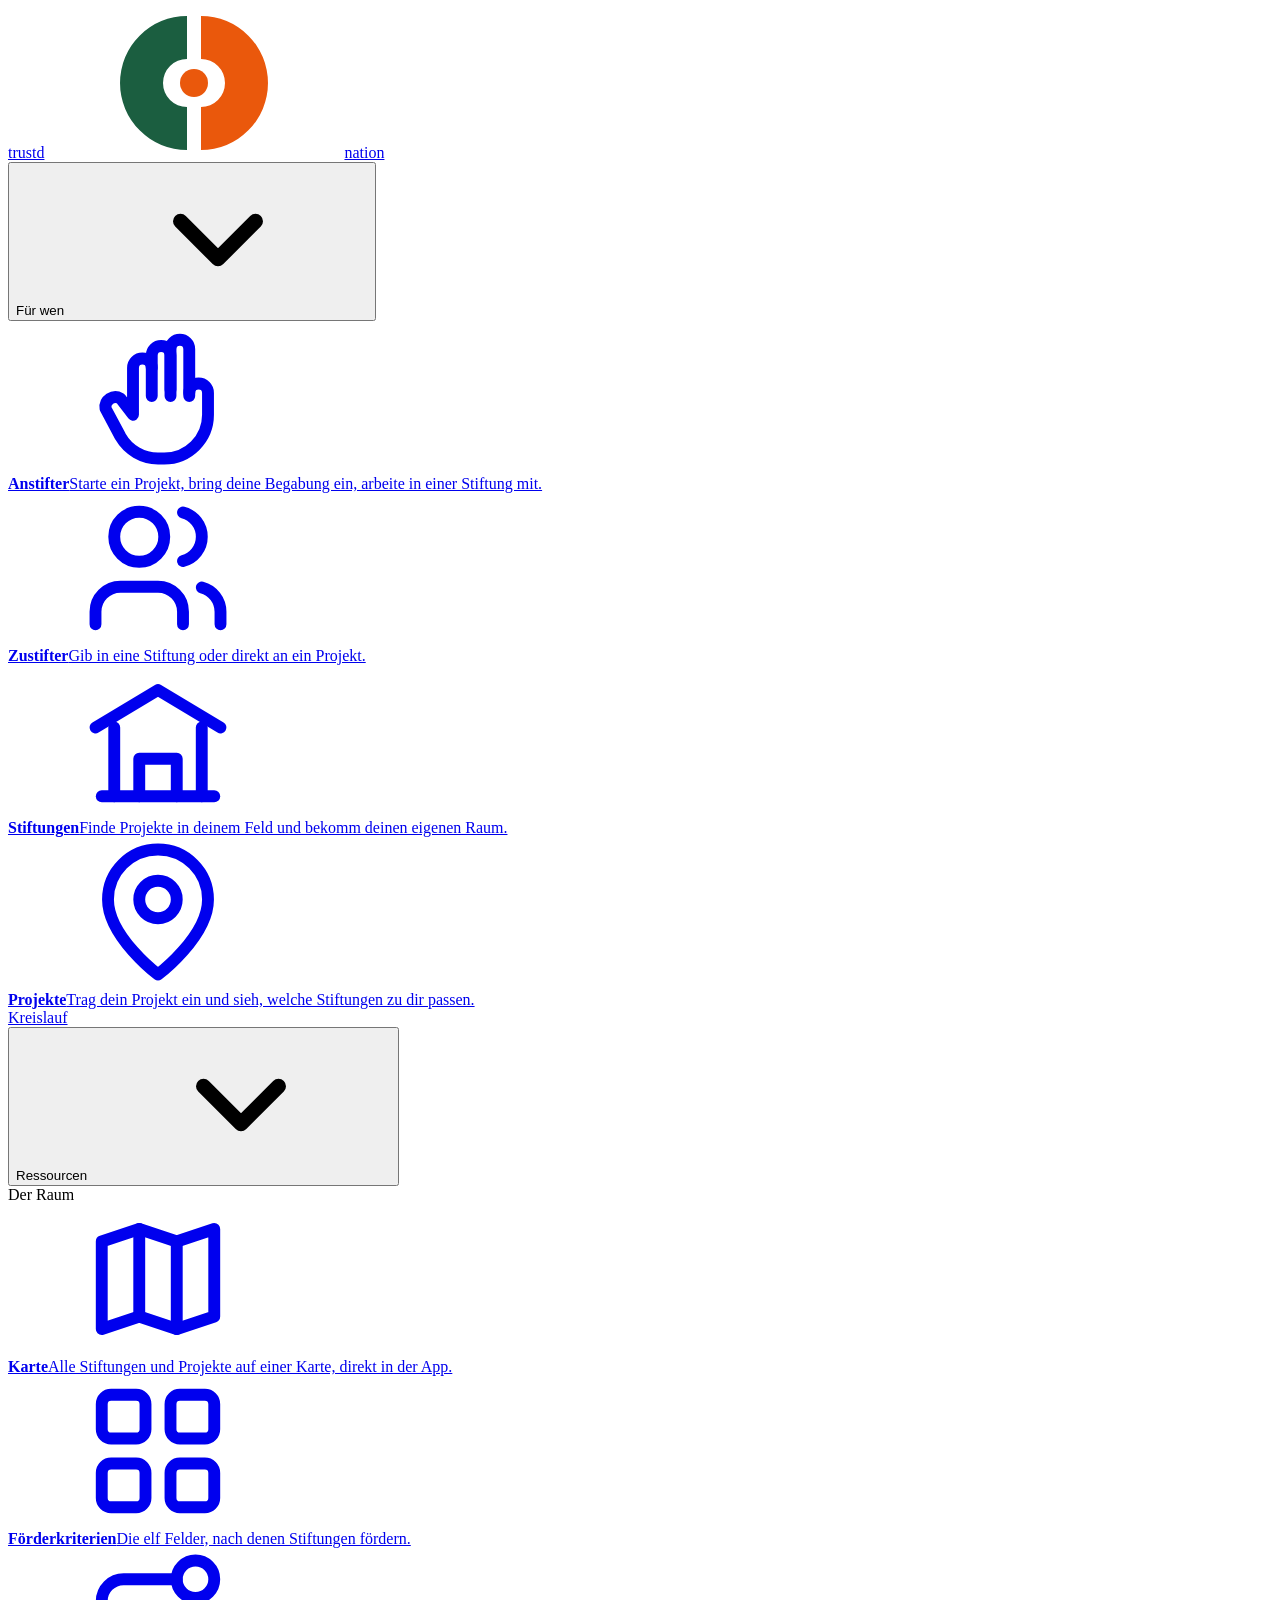
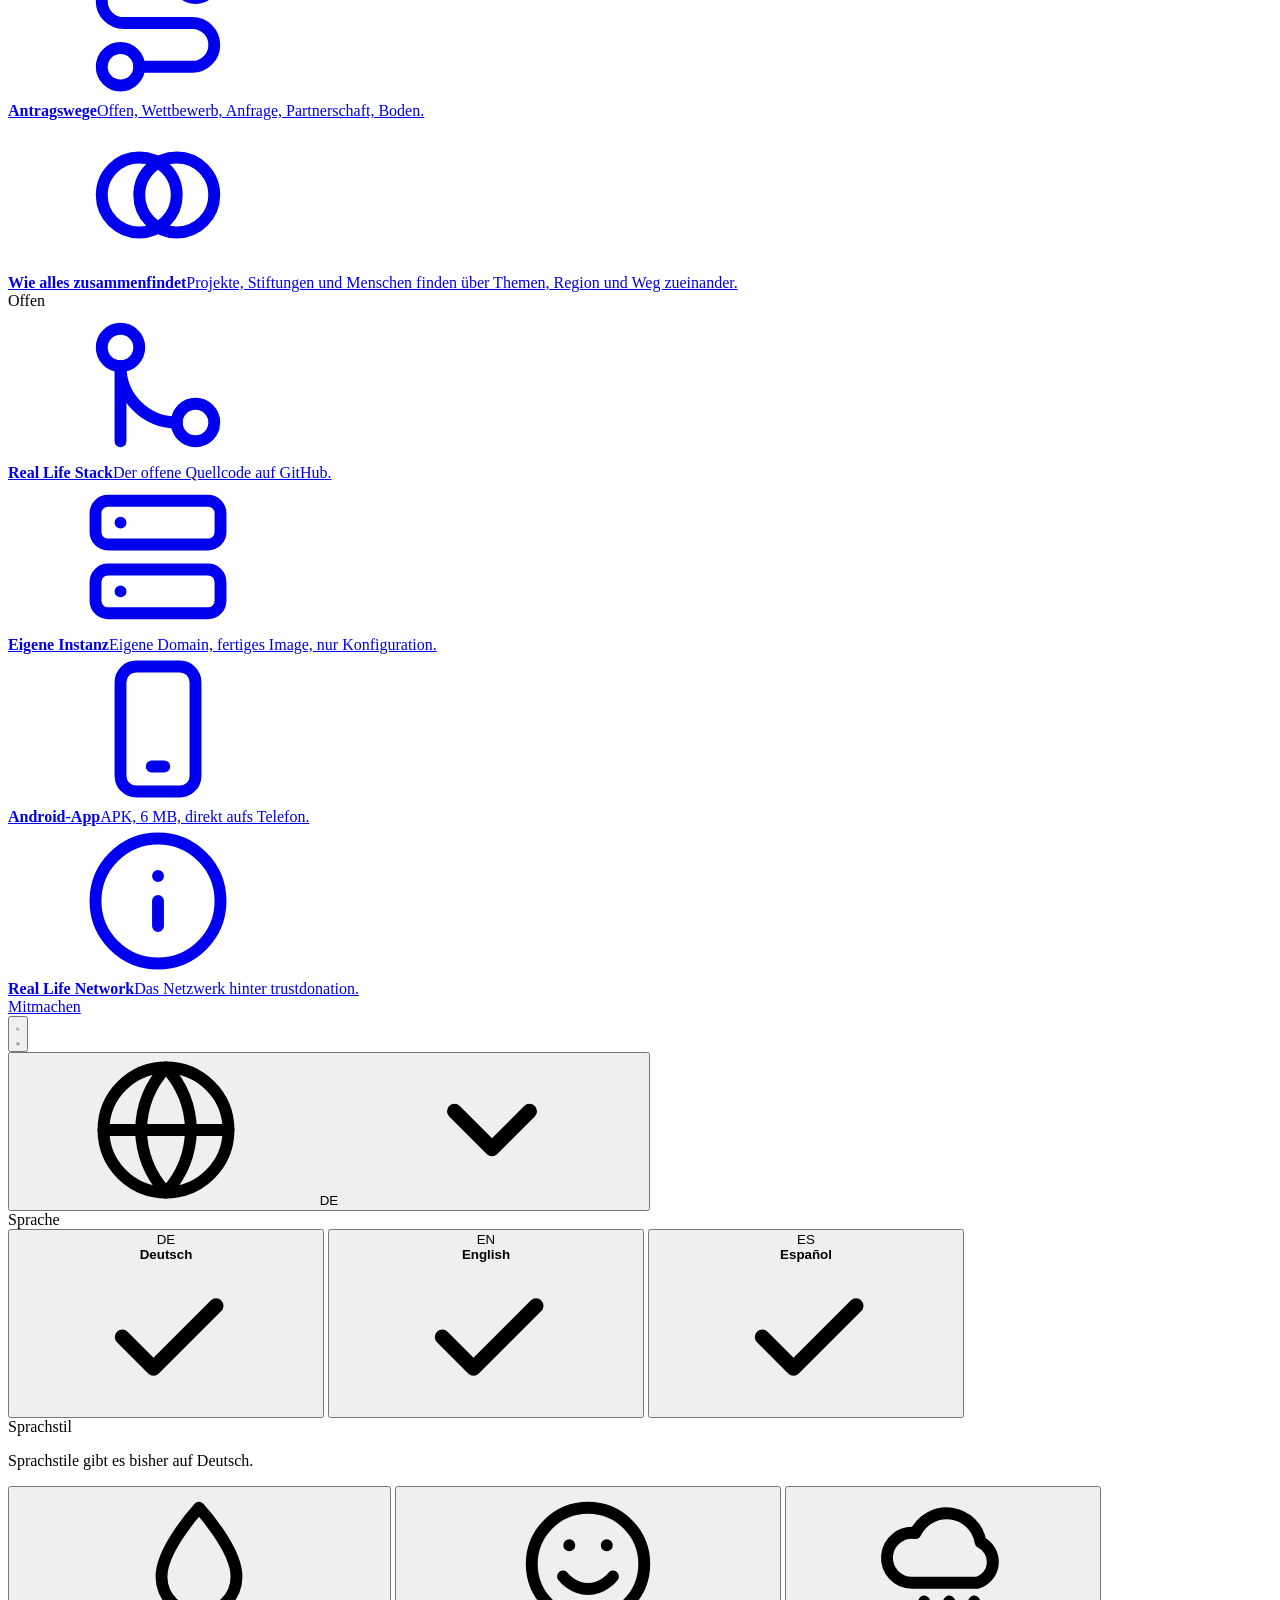
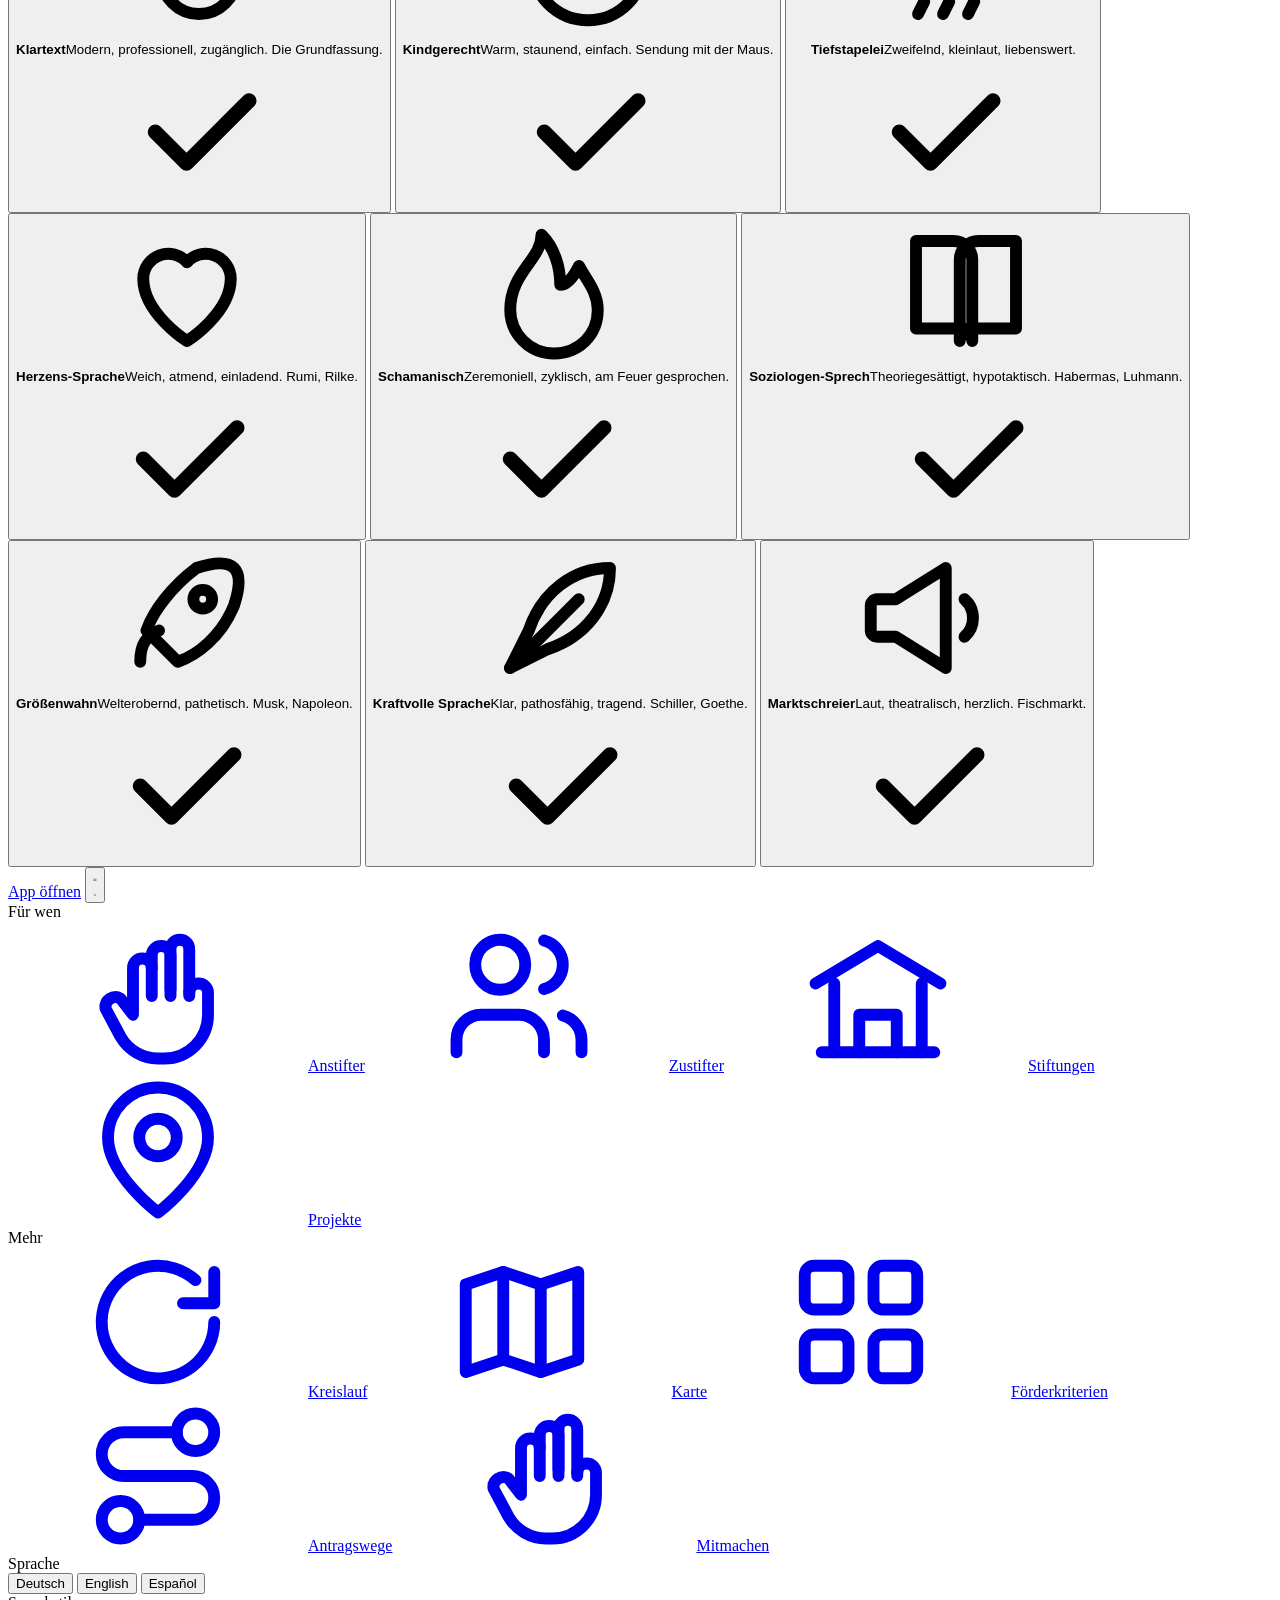
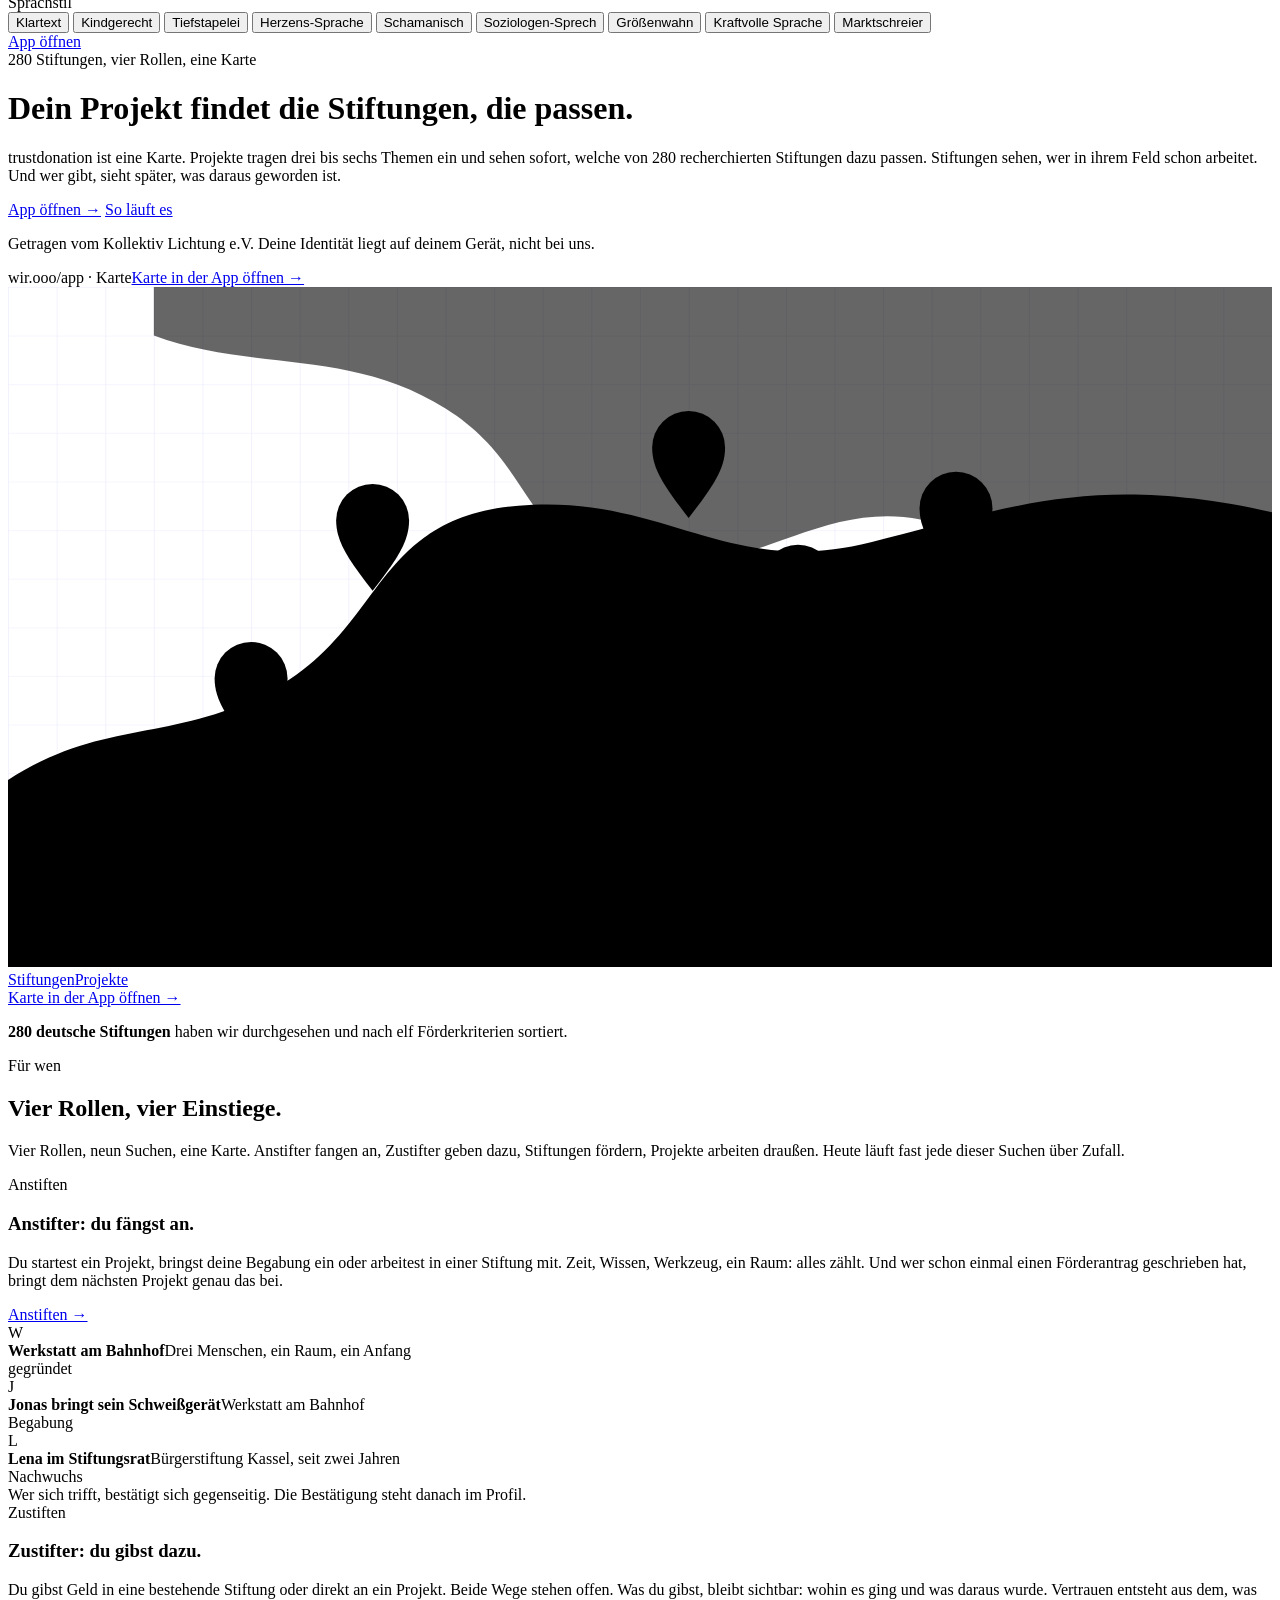
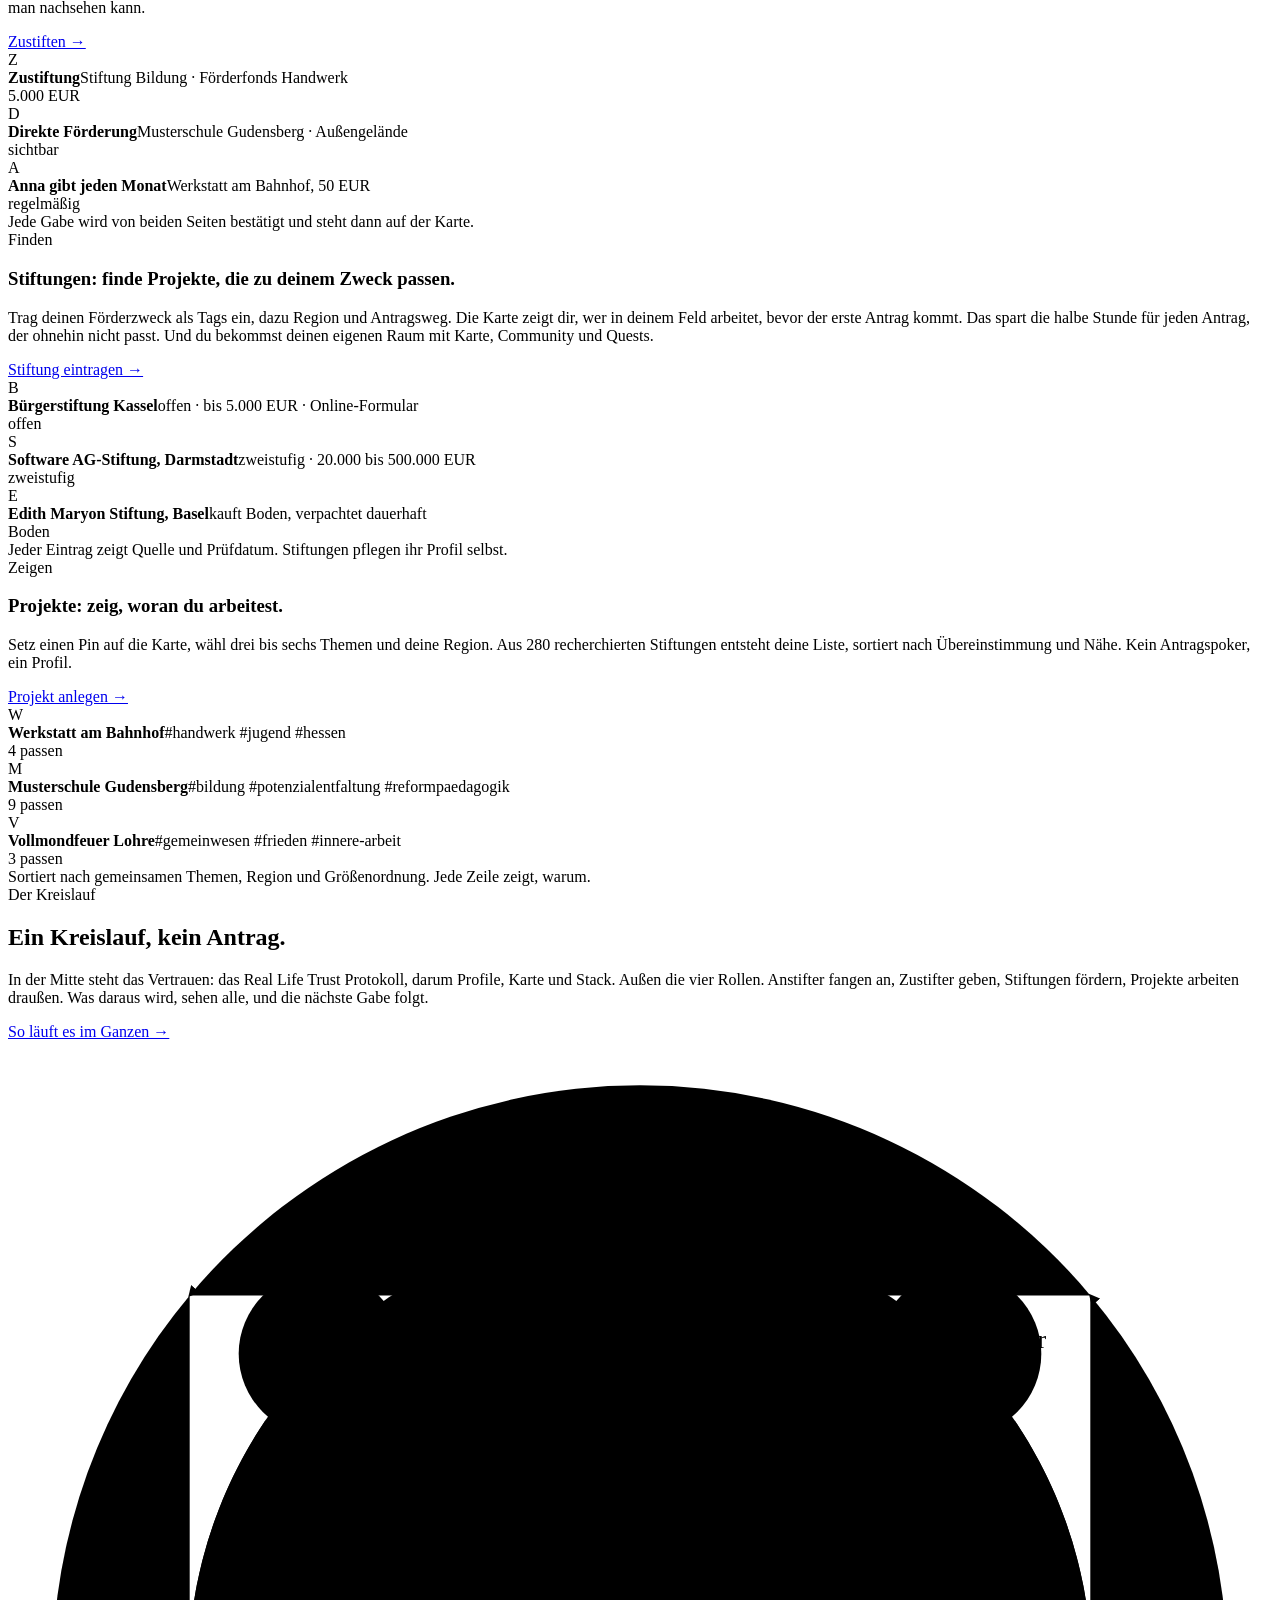
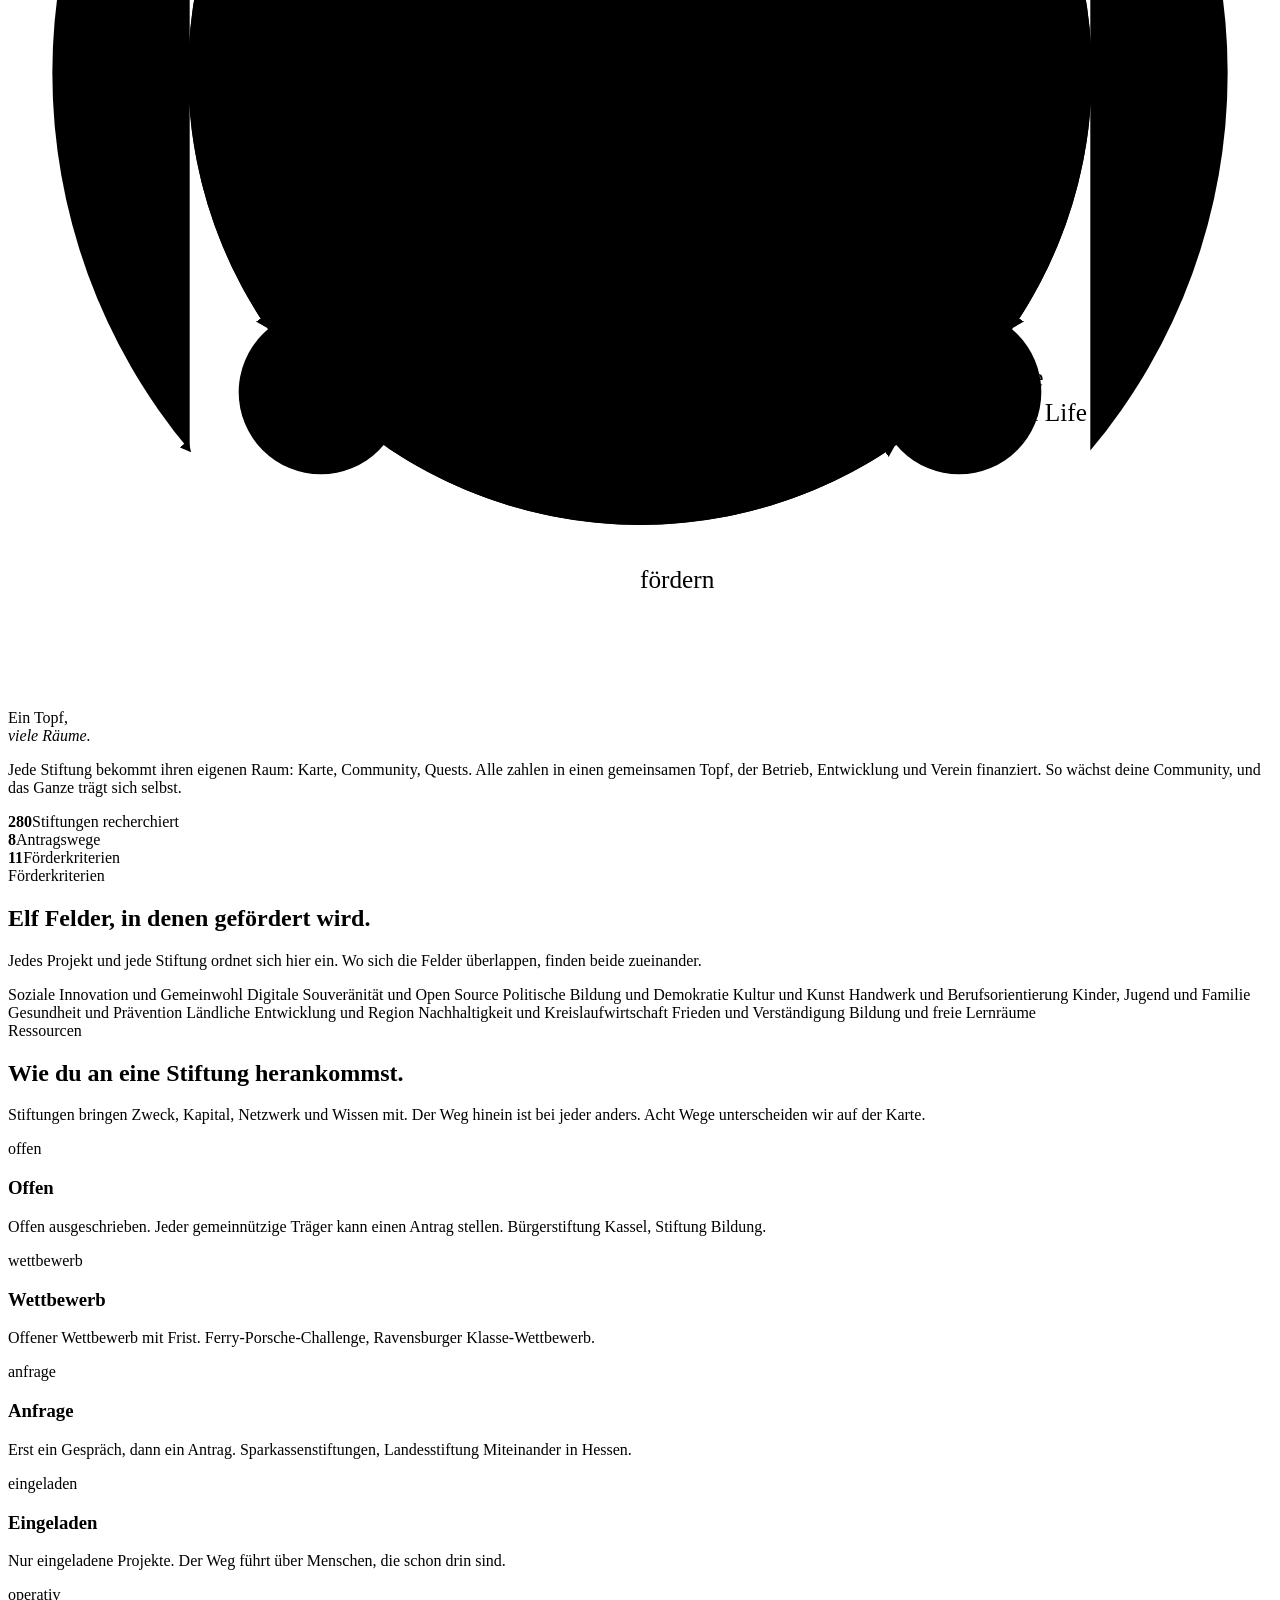
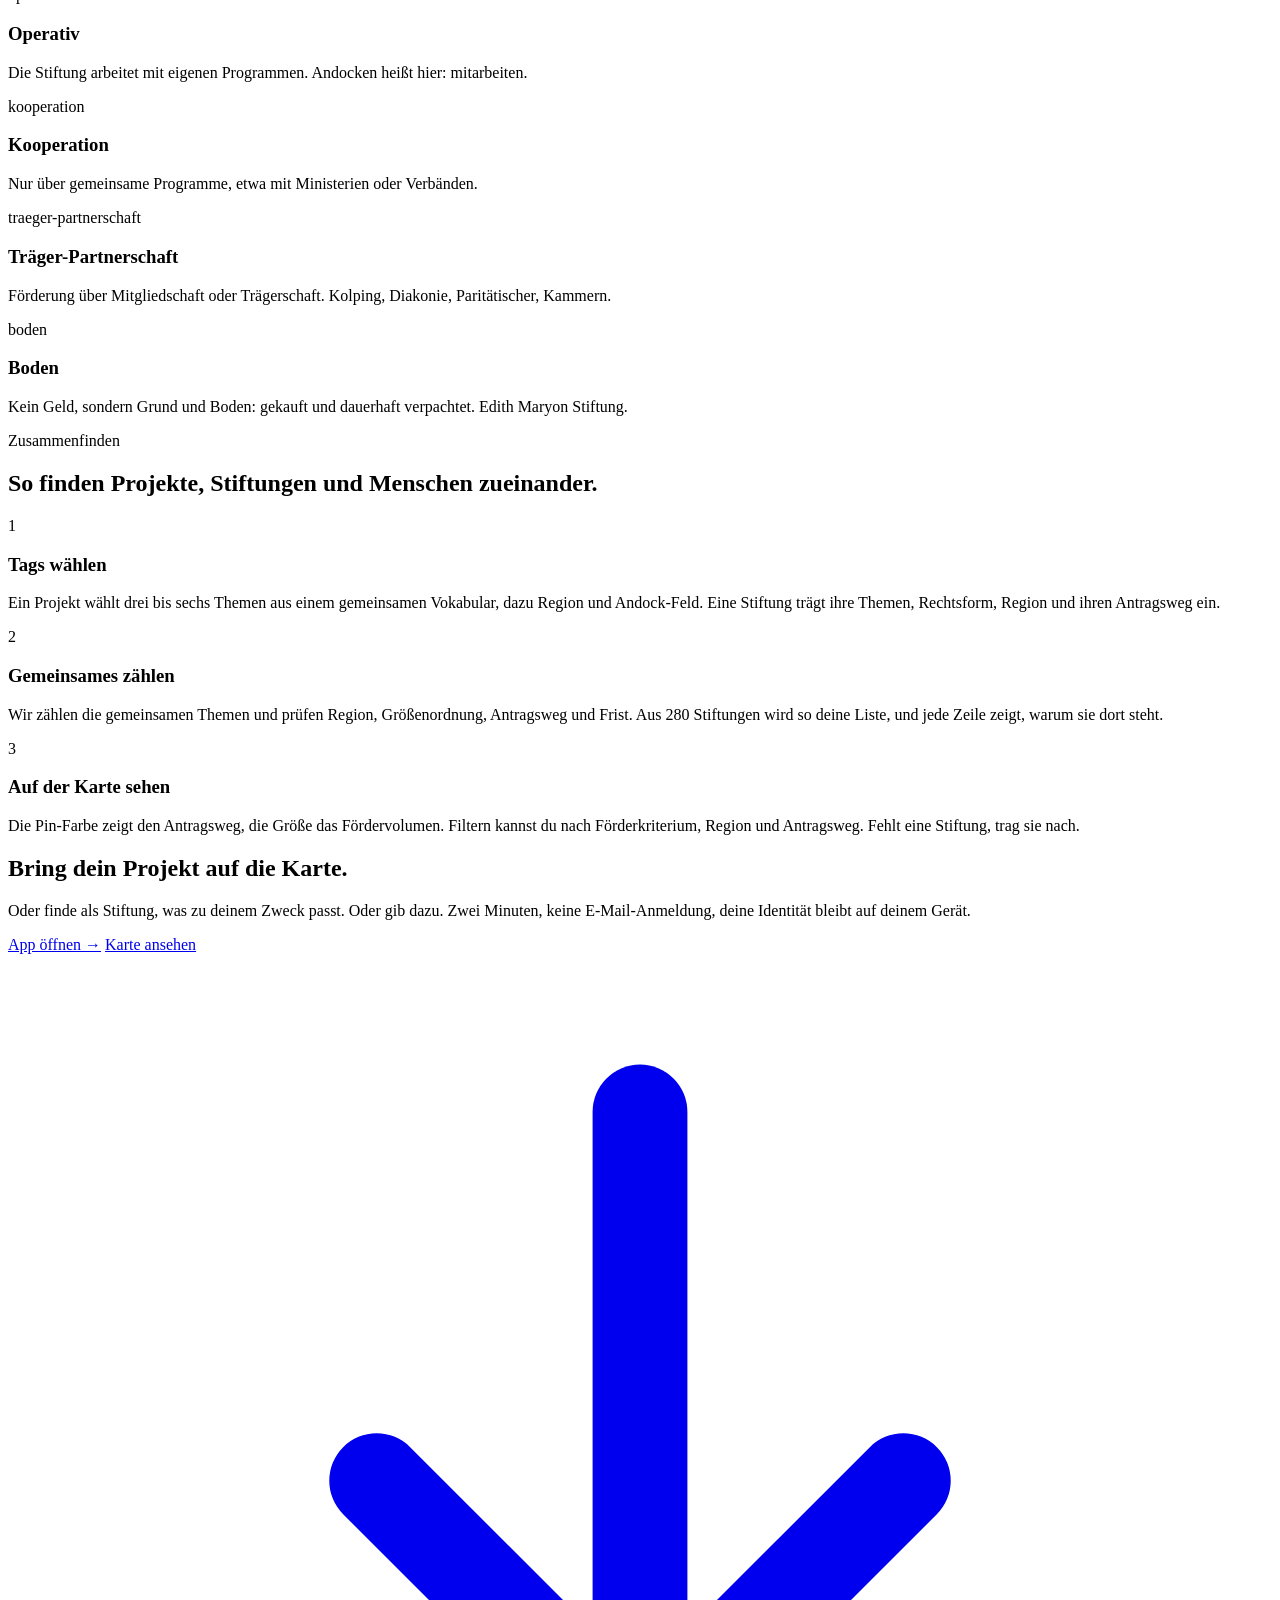
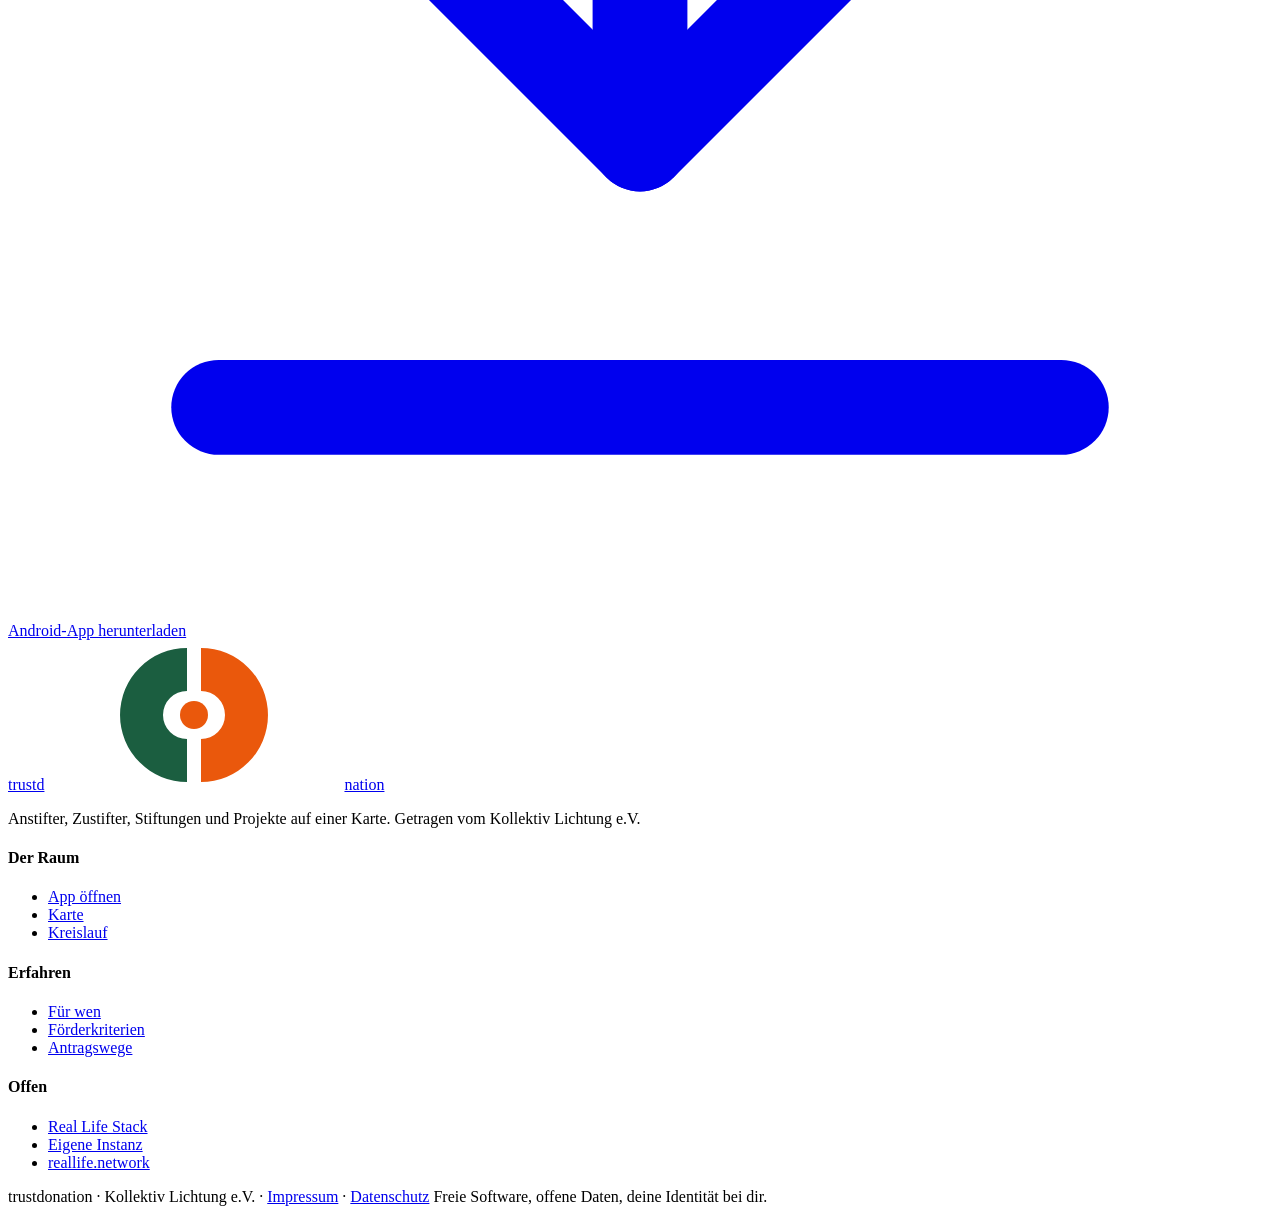
==== landing/index.html @ c6a5bdbf "Impressum und Datenschutz, und der Traeger heisst richtig Die Seite ist seit gestern live und hatte " ====
<!doctype html>
<html lang="de">
<head>
<meta charset="utf-8">
<meta name="viewport" content="width=device-width, initial-scale=1">
<title>trustdonation — Dein Projekt findet die Stiftungen, die passen.</title>
<meta name="description" content="280 deutsche Stiftungen auf einer Karte. Trag dein Projekt ein und sieh sofort, welche Stiftungen zu deinen Themen passen. Kostenlos, offener Quellcode.">
<link rel="icon" href="/branding/favicon.svg" type="image/svg+xml">
<link rel="stylesheet" href="/site.css">
<script>
  try {
    var w = localStorage.getItem("rls-theme")
    if (w === "dark" || w === "light") document.documentElement.dataset.theme = w
  } catch (e) {}
</script>
<meta property="og:type" content="website">
<meta property="og:locale" content="de_DE">
<meta property="og:url" content="https://trustdonation.org">
<meta property="og:site_name" content="trustdonation">
<meta property="og:title" content="trustdonation — Dein Projekt findet die Stiftungen, die passen.">
<meta property="og:description" content="280 deutsche Stiftungen auf einer Karte. Trag dein Projekt ein und sieh sofort, welche Stiftungen zu deinen Themen passen. Kostenlos, offener Quellcode.">
<meta property="og:image" content="https://trustdonation.org/og.png">
<meta name="twitter:card" content="summary_large_image">
</head>

<body data-seite="">

<svg width="0" height="0" style="position:absolute" aria-hidden="true">
  <defs>
    <symbol viewBox="0 0 150 150" id="signet"><path style="fill:var(--blau,#1B5E40)" d="M 68 8 A 67 67 0 0 0 68 142 L 68 99 A 24 24 0 0 1 68 51 Z"></path><path style="fill:var(--gold,#EA580C)" d="M 82 8 A 67 67 0 0 1 82 142 L 82 99 A 24 24 0 0 0 82 51 Z"></path><circle style="fill:var(--gold,#EA580C)" cx="75" cy="75" r="14"></circle></symbol>
    <symbol viewBox="0 0 24 24" id="i-projekt" fill="none" stroke="currentColor" stroke-width="1.9" stroke-linecap="round" stroke-linejoin="round"><path d="M20 10c0 6-8 12-8 12s-8-6-8-12a8 8 0 0 1 16 0z"></path><circle cx="12" cy="10" r="3"></circle></symbol>
    <symbol viewBox="0 0 24 24" id="i-stiftung" fill="none" stroke="currentColor" stroke-width="1.9" stroke-linecap="round" stroke-linejoin="round"><path d="M3 21h18"></path><path d="M5 21V10M19 21V10M9 21v-6h6v6"></path><path d="m2 10 10-6 10 6"></path></symbol>
    <symbol viewBox="0 0 24 24" id="i-geben" fill="none" stroke="currentColor" stroke-width="1.9" stroke-linecap="round" stroke-linejoin="round"><path d="M11 12V5.5a1.5 1.5 0 0 1 3 0V12"></path><path d="M14 11V4.5a1.5 1.5 0 0 1 3 0V12"></path><path d="M17 11.5a1.5 1.5 0 0 1 3 0V15a7 7 0 0 1-7 7h-1a7 7 0 0 1-6-3.5L3.6 14A1.6 1.6 0 0 1 6 12.4l2 2.6V7.5a1.5 1.5 0 0 1 3 0"></path></symbol>
    <symbol viewBox="0 0 24 24" id="i-menschen" fill="none" stroke="currentColor" stroke-width="1.9" stroke-linecap="round" stroke-linejoin="round"><path d="M16 21v-2a4 4 0 0 0-4-4H6a4 4 0 0 0-4 4v2"></path><circle cx="9" cy="7" r="4"></circle><path d="M22 21v-2a4 4 0 0 0-3-3.87"></path><path d="M16 3.13a4 4 0 0 1 0 7.75"></path></symbol>
    <symbol viewBox="0 0 24 24" id="i-karte" fill="none" stroke="currentColor" stroke-width="1.9" stroke-linecap="round" stroke-linejoin="round"><path d="M9 4 3 6v14l6-2 6 2 6-2V4l-6 2z"></path><path d="M9 4v14M15 6v14"></path></symbol>
    <symbol viewBox="0 0 24 24" id="i-rubrik" fill="none" stroke="currentColor" stroke-width="1.9" stroke-linecap="round" stroke-linejoin="round"><rect x="3" y="3" width="7" height="7" rx="1.5"></rect><rect x="14" y="3" width="7" height="7" rx="1.5"></rect><rect x="3" y="14" width="7" height="7" rx="1.5"></rect><rect x="14" y="14" width="7" height="7" rx="1.5"></rect></symbol>
    <symbol viewBox="0 0 24 24" id="i-weg" fill="none" stroke="currentColor" stroke-width="1.9" stroke-linecap="round" stroke-linejoin="round"><circle cx="6" cy="19" r="3"></circle><path d="M9 19h8.5a3.5 3.5 0 0 0 0-7h-11a3.5 3.5 0 0 1 0-7H15"></path><circle cx="18" cy="5" r="3"></circle></symbol>
    <symbol viewBox="0 0 24 24" id="i-match" fill="none" stroke="currentColor" stroke-width="1.9" stroke-linecap="round" stroke-linejoin="round"><circle cx="9" cy="12" r="6"></circle><circle cx="15" cy="12" r="6"></circle></symbol>
    <symbol viewBox="0 0 24 24" id="i-kreis" fill="none" stroke="currentColor" stroke-width="1.9" stroke-linecap="round" stroke-linejoin="round"><path d="M21 12a9 9 0 1 1-3-6.7"></path><path d="M21 4v5h-5"></path></symbol>
    <symbol viewBox="0 0 24 24" id="i-git" fill="none" stroke="currentColor" stroke-width="1.9" stroke-linecap="round" stroke-linejoin="round"><circle cx="18" cy="18" r="3"></circle><circle cx="6" cy="6" r="3"></circle><path d="M6 21V9a9 9 0 0 0 9 9"></path></symbol>
    <symbol viewBox="0 0 24 24" id="i-server" fill="none" stroke="currentColor" stroke-width="1.9" stroke-linecap="round" stroke-linejoin="round"><rect x="2" y="3" width="20" height="7" rx="2"></rect><rect x="2" y="14" width="20" height="7" rx="2"></rect><path d="M6 6.5h.01M6 17.5h.01"></path></symbol>
    <symbol viewBox="0 0 24 24" id="i-phone" fill="none" stroke="currentColor" stroke-width="1.9" stroke-linecap="round" stroke-linejoin="round"><rect x="6" y="2" width="12" height="20" rx="2.5"></rect><path d="M11 18h2"></path></symbol>
    <symbol viewBox="0 0 24 24" id="i-info" fill="none" stroke="currentColor" stroke-width="1.9" stroke-linecap="round" stroke-linejoin="round"><circle cx="12" cy="12" r="10"></circle><path d="M12 16v-4M12 8h.01"></path></symbol>
    <symbol viewBox="0 0 24 24" id="i-hand" fill="none" stroke="currentColor" stroke-width="1.9" stroke-linecap="round" stroke-linejoin="round"><path d="M11 12V5.5a1.5 1.5 0 0 1 3 0V12"></path><path d="M14 11V4.5a1.5 1.5 0 0 1 3 0V12"></path><path d="M17 11.5a1.5 1.5 0 0 1 3 0V15a7 7 0 0 1-7 7h-1a7 7 0 0 1-6-3.5L3.6 14A1.6 1.6 0 0 1 6 12.4l2 2.6V7.5a1.5 1.5 0 0 1 3 0"></path></symbol>
    <symbol viewBox="0 0 24 24" id="i-globe" fill="none" stroke="currentColor" stroke-width="1.9" stroke-linecap="round" stroke-linejoin="round"><circle cx="12" cy="12" r="10"></circle><path d="M2 12h20"></path><path d="M12 2a15.3 15.3 0 0 1 4 10 15.3 15.3 0 0 1-4 10 15.3 15.3 0 0 1-4-10 15.3 15.3 0 0 1 4-10z"></path></symbol>
    <symbol viewBox="0 0 24 24" id="i-check" fill="none" stroke="currentColor" stroke-width="2.4" stroke-linecap="round" stroke-linejoin="round"><path d="m5 12 5 5L20 7"></path></symbol>
    <symbol viewBox="0 0 24 24" id="i-st-klar" fill="none" stroke="currentColor" stroke-width="1.9" stroke-linecap="round" stroke-linejoin="round"><path d="M12 3s6 6.5 6 11a6 6 0 0 1-12 0c0-4.5 6-11 6-11z"></path></symbol>
    <symbol viewBox="0 0 24 24" id="i-st-kind" fill="none" stroke="currentColor" stroke-width="1.9" stroke-linecap="round" stroke-linejoin="round"><circle cx="12" cy="12" r="9"></circle><path d="M8 14s1.5 2 4 2 4-2 4-2"></path><path d="M9 9h.01M15 9h.01"></path></symbol>
    <symbol viewBox="0 0 24 24" id="i-st-tief" fill="none" stroke="currentColor" stroke-width="1.9" stroke-linecap="round" stroke-linejoin="round"><path d="M7 15a4 4 0 1 1 .6-7.96A5.5 5.5 0 0 1 18 8.5 3.5 3.5 0 0 1 17.5 15z"></path><path d="M9 18l-1 2M13 18l-1 2M17 18l-1 2"></path></symbol>
    <symbol viewBox="0 0 24 24" id="i-st-herz" fill="none" stroke="currentColor" stroke-width="1.9" stroke-linecap="round" stroke-linejoin="round"><path d="M12 20s-7-4.4-7-10a4 4 0 0 1 7-2.6A4 4 0 0 1 19 10c0 5.6-7 10-7 10z"></path></symbol>
    <symbol viewBox="0 0 24 24" id="i-st-feuer" fill="none" stroke="currentColor" stroke-width="1.9" stroke-linecap="round" stroke-linejoin="round"><path d="M12 22c4 0 7-3 7-7 0-3-2-5-3-7-1 2-2 3-3 3 0-3-1-6-3-8 0 4-5 6-5 12a7 7 0 0 0 7 7z"></path></symbol>
    <symbol viewBox="0 0 24 24" id="i-st-buch" fill="none" stroke="currentColor" stroke-width="1.9" stroke-linecap="round" stroke-linejoin="round"><path d="M4 4h6a3 3 0 0 1 3 3v13a2 2 0 0 0-2-2H4z"></path><path d="M20 4h-6a3 3 0 0 0-3 3v13a2 2 0 0 1 2-2h7z"></path></symbol>
    <symbol viewBox="0 0 24 24" id="i-st-rakete" fill="none" stroke="currentColor" stroke-width="1.9" stroke-linecap="round" stroke-linejoin="round"><path d="M5 19c0-3 1-4 3-5M14 4c3-1 5-1 6 0 1 1 1 3 0 6-2 5-6 8-9 9l-5-5c1-3 4-7 8-10z"></path><circle cx="15" cy="9" r="1.5"></circle></symbol>
    <symbol viewBox="0 0 24 24" id="i-st-feder" fill="none" stroke="currentColor" stroke-width="1.9" stroke-linecap="round" stroke-linejoin="round"><path d="M20 4c-6 0-11 4-13 10l-3 6 6-3c6-2 10-7 10-13z"></path><path d="M4 20 15 9"></path></symbol>
    <symbol viewBox="0 0 24 24" id="i-st-mega" fill="none" stroke="currentColor" stroke-width="1.9" stroke-linecap="round" stroke-linejoin="round"><path d="M3 10v4a1 1 0 0 0 1 1h3l8 5V4L7 9H4a1 1 0 0 0-1 1z"></path><path d="M18 9a4 4 0 0 1 0 6"></path></symbol>
    <symbol viewBox="0 0 24 24" id="i-caret" fill="none" stroke="currentColor" stroke-width="2.4" stroke-linecap="round" stroke-linejoin="round"><path d="m6 9 6 6 6-6"></path></symbol>
  </defs>
</svg>

<div class="nav">
  <div class="wrap nav-inner">
    <a class="brand" href="/" aria-label="trustdonation">trustd<svg class="signet" aria-hidden="true"><use href="#signet"></use></svg>nation</a>
    <nav class="nav-links" aria-label="Hauptnavigation">
      <div class="has-menu" data-open="false">
        <button type="button" aria-expanded="false" aria-haspopup="true"><span data-t="nav.fuerwen">Für wen</span> <svg class="caret"><use href="#i-caret"></use></svg></button>
        <div class="menu wide">
          <a href="#anstifter"><span class="ic"><svg><use href="#i-geben"></use></svg></span><div><b data-t="nav.anstifter">Anstifter</b><span data-t="nav.anstifter.s">Starte ein Projekt, bring deine Begabung ein, arbeite in einer Stiftung mit.</span></div></a>
          <a href="#zustifter"><span class="ic"><svg><use href="#i-menschen"></use></svg></span><div><b data-t="nav.zustifter">Zustifter</b><span data-t="nav.zustifter.s">Gib in eine Stiftung oder direkt an ein Projekt.</span></div></a>
          <a href="#stiftungen"><span class="ic"><svg><use href="#i-stiftung"></use></svg></span><div><b data-t="nav.stiftungen">Stiftungen</b><span data-t="nav.stiftungen.s">Finde Projekte in deinem Feld und bekomm deinen eigenen Raum.</span></div></a>
          <a href="#projekte"><span class="ic"><svg><use href="#i-projekt"></use></svg></span><div><b data-t="nav.projekte">Projekte</b><span data-t="nav.projekte.s">Trag dein Projekt ein und sieh, welche Stiftungen zu dir passen.</span></div></a>
        </div>
      </div>
      <a href="/kreislauf/" data-t="nav.kreislauf">Kreislauf</a>
      <div class="has-menu" data-open="false">
        <button type="button" aria-expanded="false" aria-haspopup="true"><span data-t="nav.ressourcen">Ressourcen</span> <svg class="caret"><use href="#i-caret"></use></svg></button>
        <div class="menu wide">
          <div>
            <div class="group" data-t="nav.raum">Der Raum</div>
            <a href="/app/network/map"><span class="ic"><svg><use href="#i-karte"></use></svg></span><div><b data-t="nav.karte">Karte</b><span data-t="nav.karte.s">Alle Stiftungen und Projekte auf einer Karte, direkt in der App.</span></div></a>
            <a href="#rubriken"><span class="ic"><svg><use href="#i-rubrik"></use></svg></span><div><b data-t="nav.rubriken">Förderkriterien</b><span data-t="nav.rubriken.s">Die elf Felder, nach denen Stiftungen fördern.</span></div></a>
            <a href="#antragswege"><span class="ic"><svg><use href="#i-weg"></use></svg></span><div><b data-t="nav.antragswege">Antragswege</b><span data-t="nav.antragswege.s">Offen, Wettbewerb, Anfrage, Partnerschaft, Boden.</span></div></a>
            <a href="#matching"><span class="ic"><svg><use href="#i-match"></use></svg></span><div><b data-t="nav.matching">Wie alles zusammenfindet</b><span data-t="nav.matching.s">Projekte, Stiftungen und Menschen finden über Themen, Region und Weg zueinander.</span></div></a>
          </div>
          <div>
            <div class="group" data-t="nav.offen">Offen</div>
            <a href="https://github.com/real-life-org/real-life-stack"><span class="ic"><svg><use href="#i-git"></use></svg></span><div><b data-t="nav.quellcode">Real Life Stack</b><span data-t="nav.quellcode.s">Der offene Quellcode auf GitHub.</span></div></a>
            <a href="https://github.com/real-life-org/reallife-network-instanz"><span class="ic"><svg><use href="#i-server"></use></svg></span><div><b data-t="nav.instanz">Eigene Instanz</b><span data-t="nav.instanz.s">Eigene Domain, fertiges Image, nur Konfiguration.</span></div></a>
            <a href="https://github.com/real-life-org/real-life-stack/releases/download/app-v0.2.10/org.reallife.reallifestack_210.apk"><span class="ic"><svg><use href="#i-phone"></use></svg></span><div><b data-t="nav.android">Android-App</b><span data-t="nav.android.s">APK, 6 MB, direkt aufs Telefon.</span></div></a>
            <a href="https://reallife.network"><span class="ic"><svg><use href="#i-info"></use></svg></span><div><b data-t="nav.ueber">Real Life Network</b><span data-t="nav.ueber.s">Das Netzwerk hinter trustdonation.</span></div></a>
          </div>
        </div>
      </div>
      <a href="#mitmachen" data-t="nav.mitmachen">Mitmachen</a>
    </nav>
    <div class="nav-right">
      <button class="schema" type="button" onclick="schemaUmschalten()" data-t-aria="aria.schema" aria-label="Hell oder dunkel">
        <svg class="zu-dunkel" viewBox="0 0 24 24" fill="none" stroke="currentColor" stroke-width="1.8" stroke-linecap="round" stroke-linejoin="round" aria-hidden="true"><path d="M20 14.5A8.5 8.5 0 1 1 9.5 4a7 7 0 0 0 10.5 10.5z"></path></svg>
        <svg class="zu-hell" viewBox="0 0 24 24" fill="none" stroke="currentColor" stroke-width="1.8" stroke-linecap="round" stroke-linejoin="round" aria-hidden="true"><circle cx="12" cy="12" r="4"></circle><path d="M12 2v2M12 20v2M4.9 4.9l1.4 1.4M17.7 17.7l1.4 1.4M2 12h2M20 12h2M4.9 19.1l1.4-1.4M17.7 6.3l1.4-1.4"></path></svg>
      </button>
      <div class="has-menu lang" data-open="false">
        <button type="button" aria-expanded="false" aria-haspopup="true" data-t-aria="nav.sprache" aria-label="Sprache"><svg class="globe"><use href="#i-globe"></use></svg> <span id="lang-label">DE</span> <svg class="caret"><use href="#i-caret"></use></svg></button>
        <div class="menu wide stilmenu" role="menu">
          <div>
            <div class="group" data-t="nav.sprache">Sprache</div>
            <button class="opt" type="button" role="menuitemradio" aria-checked="true" data-lang="de"><span class="ic code">DE</span><div><b>Deutsch</b></div><svg class="check"><use href="#i-check"></use></svg></button>
            <button class="opt" type="button" role="menuitemradio" aria-checked="false" data-lang="en"><span class="ic code">EN</span><div><b>English</b></div><svg class="check"><use href="#i-check"></use></svg></button>
            <button class="opt" type="button" role="menuitemradio" aria-checked="false" data-lang="es"><span class="ic code">ES</span><div><b>Español</b></div><svg class="check"><use href="#i-check"></use></svg></button>
          </div>
          <div class="stile-spalte">
            <div class="group" data-t="nav.stil">Sprachstil</div>
            <p class="stile-hinweis" data-t="nav.stil.hinweis">Sprachstile gibt es bisher auf Deutsch.</p>
            <button class="opt" type="button" role="menuitemradio" aria-checked="true" data-stil="klar"><span class="ic"><svg><use href="#i-st-klar"></use></svg></span><div><b>Klartext</b><span>Modern, professionell, zugänglich. Die Grundfassung.</span></div><svg class="check"><use href="#i-check"></use></svg></button>
            <button class="opt" type="button" role="menuitemradio" aria-checked="false" data-stil="kindgerecht"><span class="ic"><svg><use href="#i-st-kind"></use></svg></span><div><b>Kindgerecht</b><span>Warm, staunend, einfach. Sendung mit der Maus.</span></div><svg class="check"><use href="#i-check"></use></svg></button>
            <button class="opt" type="button" role="menuitemradio" aria-checked="false" data-stil="tiefstapelei"><span class="ic"><svg><use href="#i-st-tief"></use></svg></span><div><b>Tiefstapelei</b><span>Zweifelnd, kleinlaut, liebenswert.</span></div><svg class="check"><use href="#i-check"></use></svg></button>
            <button class="opt" type="button" role="menuitemradio" aria-checked="false" data-stil="herzens-sprache"><span class="ic"><svg><use href="#i-st-herz"></use></svg></span><div><b>Herzens-Sprache</b><span>Weich, atmend, einladend. Rumi, Rilke.</span></div><svg class="check"><use href="#i-check"></use></svg></button>
            <button class="opt" type="button" role="menuitemradio" aria-checked="false" data-stil="schamanisch"><span class="ic"><svg><use href="#i-st-feuer"></use></svg></span><div><b>Schamanisch</b><span>Zeremoniell, zyklisch, am Feuer gesprochen.</span></div><svg class="check"><use href="#i-check"></use></svg></button>
            <button class="opt" type="button" role="menuitemradio" aria-checked="false" data-stil="soziologen-sprech"><span class="ic"><svg><use href="#i-st-buch"></use></svg></span><div><b>Soziologen-Sprech</b><span>Theoriegesättigt, hypotaktisch. Habermas, Luhmann.</span></div><svg class="check"><use href="#i-check"></use></svg></button>
            <button class="opt" type="button" role="menuitemradio" aria-checked="false" data-stil="groessenwahn"><span class="ic"><svg><use href="#i-st-rakete"></use></svg></span><div><b>Größenwahn</b><span>Welterobernd, pathetisch. Musk, Napoleon.</span></div><svg class="check"><use href="#i-check"></use></svg></button>
            <button class="opt" type="button" role="menuitemradio" aria-checked="false" data-stil="kraftvolle-sprache"><span class="ic"><svg><use href="#i-st-feder"></use></svg></span><div><b>Kraftvolle Sprache</b><span>Klar, pathosfähig, tragend. Schiller, Goethe.</span></div><svg class="check"><use href="#i-check"></use></svg></button>
            <button class="opt" type="button" role="menuitemradio" aria-checked="false" data-stil="marktschreier"><span class="ic"><svg><use href="#i-st-mega"></use></svg></span><div><b>Marktschreier</b><span>Laut, theatralisch, herzlich. Fischmarkt.</span></div><svg class="check"><use href="#i-check"></use></svg></button>
          </div>
        </div>
      </div>
      <a class="pill" href="/app/" data-t="nav.app">App öffnen</a>
      <button class="burger" type="button" onclick="menueUmschalten()" data-t-aria="aria.menue" aria-label="Menü öffnen oder schließen" aria-expanded="false">
        <svg class="auf" viewBox="0 0 24 24" fill="none" stroke="currentColor" stroke-width="2" stroke-linecap="round" aria-hidden="true"><path d="M4 7h16M4 12h16M4 17h16"></path></svg>
        <svg class="zu" viewBox="0 0 24 24" fill="none" stroke="currentColor" stroke-width="2" stroke-linecap="round" aria-hidden="true"><path d="M6 6l12 12M18 6 6 18"></path></svg>
      </button>
    </div>
  </div>
  <div class="mobile" id="mobile">
    <div class="group" data-t="nav.fuerwen">Für wen</div>
    <a href="#anstifter" onclick="menueSchliessen()"><span class="ic"><svg><use href="#i-geben"></use></svg></span><span data-t="nav.anstifter">Anstifter</span></a>
    <a href="#zustifter" onclick="menueSchliessen()"><span class="ic"><svg><use href="#i-menschen"></use></svg></span><span data-t="nav.zustifter">Zustifter</span></a>
    <a href="#stiftungen" onclick="menueSchliessen()"><span class="ic"><svg><use href="#i-stiftung"></use></svg></span><span data-t="nav.stiftungen">Stiftungen</span></a>
    <a href="#projekte" onclick="menueSchliessen()"><span class="ic"><svg><use href="#i-projekt"></use></svg></span><span data-t="nav.projekte">Projekte</span></a>
    <div class="group" data-t="nav.mehr">Mehr</div>
    <a href="/kreislauf/"><span class="ic"><svg><use href="#i-kreis"></use></svg></span><span data-t="nav.kreislauf">Kreislauf</span></a>
    <a href="/app/network/map"><span class="ic"><svg><use href="#i-karte"></use></svg></span><span data-t="nav.karte">Karte</span></a>
    <a href="#rubriken" onclick="menueSchliessen()"><span class="ic"><svg><use href="#i-rubrik"></use></svg></span><span data-t="nav.rubriken">Förderkriterien</span></a>
    <a href="#antragswege" onclick="menueSchliessen()"><span class="ic"><svg><use href="#i-weg"></use></svg></span><span data-t="nav.antragswege">Antragswege</span></a>
    <a href="#mitmachen" onclick="menueSchliessen()"><span class="ic"><svg><use href="#i-hand"></use></svg></span><span data-t="nav.mitmachen">Mitmachen</span></a>
    <div class="group" data-t="nav.sprache">Sprache</div>
    <div class="langs">
      <button type="button" role="menuitemradio" aria-checked="true" data-lang="de">Deutsch</button>
      <button type="button" role="menuitemradio" aria-checked="false" data-lang="en">English</button>
      <button type="button" role="menuitemradio" aria-checked="false" data-lang="es">Español</button>
    </div>
    <div class="group stile-gruppe" data-t="nav.stil">Sprachstil</div>
    <div class="stile">
      <button type="button" role="menuitemradio" aria-checked="true" data-stil="klar">Klartext</button>
      <button type="button" role="menuitemradio" aria-checked="false" data-stil="kindgerecht">Kindgerecht</button>
      <button type="button" role="menuitemradio" aria-checked="false" data-stil="tiefstapelei">Tiefstapelei</button>
      <button type="button" role="menuitemradio" aria-checked="false" data-stil="herzens-sprache">Herzens-Sprache</button>
      <button type="button" role="menuitemradio" aria-checked="false" data-stil="schamanisch">Schamanisch</button>
      <button type="button" role="menuitemradio" aria-checked="false" data-stil="soziologen-sprech">Soziologen-Sprech</button>
      <button type="button" role="menuitemradio" aria-checked="false" data-stil="groessenwahn">Größenwahn</button>
      <button type="button" role="menuitemradio" aria-checked="false" data-stil="kraftvolle-sprache">Kraftvolle Sprache</button>
      <button type="button" role="menuitemradio" aria-checked="false" data-stil="marktschreier">Marktschreier</button>
    </div>
    <a class="pill" href="/app/" data-t="nav.app">App öffnen</a>
  </div>
</div>

<header class="wrap hero" id="top">
  <div class="eyebrow"><span class="dot"></span><span data-t="hero.eyebrow">280 Stiftungen, vier Rollen, eine Karte</span></div>
  <h1 data-t="hero.h1">Dein Projekt findet die Stiftungen, die passen.</h1>
  <p class="lede" data-t="hero.lede">trustdonation ist eine Karte. Projekte tragen drei bis sechs Themen ein und sehen sofort, welche von 280 recherchierten Stiftungen dazu passen. Stiftungen sehen, wer in ihrem Feld schon arbeitet. Und wer gibt, sieht später, was daraus geworden ist.</p>
  <div class="hero-cta">
    <a class="pill lg" href="/app/" data-t="cta.app">App öffnen →</a>
    <a class="link-arrow" href="/kreislauf/" data-t="hero.link">So läuft es</a>
  </div>
  <p class="hero-note" data-t="hero.note">Getragen vom Kollektiv Lichtung e.V. Deine Identität liegt auf deinem Gerät, nicht bei uns.</p>

  <div class="frame">
    <div class="frame-bar"><i></i><i></i><i></i><span class="url">wir.ooo/app · Karte</span><a href="/app/network/map" data-t="frame.open">Karte in der App öffnen →</a></div>
    <a class="frame-map" href="/app/network/map" aria-label="Karte in der App öffnen">
      <svg viewBox="0 0 1040 560" preserveAspectRatio="xMidYMid slice" aria-hidden="true">
        <defs>
          <pattern id="grid" width="40" height="40" patternUnits="userSpaceOnUse"><path d="M40 0H0v40" fill="none" stroke="currentColor" stroke-opacity=".08"/></pattern>
        </defs>
        <rect width="1040" height="560" fill="url(#grid)"/>
        <g class="land">
          <path d="M-20 420c90-70 150-40 240-90s80-140 200-150 170 60 290 30 190-60 350-20V580H-20z"/>
          <path d="M120 40c80 30 160 10 240 60s60 120 160 130 160-70 260-30 120 90 280 70V-20H120z" opacity=".6"/>
        </g>
        <g class="way" fill="none" stroke-linecap="round">
          <path d="M40 300c120-30 200 40 320 10s200-90 320-60 220 80 340 40"/>
          <path d="M520 20c-30 120 40 200 10 320s-90 200-60 220" opacity=".7"/>
          <path d="M120 120c150 40 260 200 400 220s260-40 420-20" opacity=".5"/>
        </g>
        <g class="pins">
          <g class="s" transform="translate(300 250)"><path d="M0 0c-20-26-30-40-30-58a30 30 0 0 1 60 0c0 18-10 32-30 58z"/><circle cy="-58" r="11"/></g>
          <g class="p" transform="translate(410 330)"><path d="M0 0c-20-26-30-40-30-58a30 30 0 0 1 60 0c0 18-10 32-30 58z"/><circle cy="-58" r="11"/></g>
          <g class="s" transform="translate(560 190)"><path d="M0 0c-20-26-30-40-30-58a30 30 0 0 1 60 0c0 18-10 32-30 58z"/><circle cy="-58" r="11"/></g>
          <g class="p" transform="translate(650 300)"><path d="M0 0c-20-26-30-40-30-58a30 30 0 0 1 60 0c0 18-10 32-30 58z"/><circle cy="-58" r="11"/></g>
          <g class="s" transform="translate(780 240)"><path d="M0 0c-20-26-30-40-30-58a30 30 0 0 1 60 0c0 18-10 32-30 58z"/><circle cy="-58" r="11"/></g>
          <g class="p" transform="translate(200 380)"><path d="M0 0c-20-26-30-40-30-58a30 30 0 0 1 60 0c0 18-10 32-30 58z"/><circle cy="-58" r="11"/></g>
          <g class="s" transform="translate(870 400)"><path d="M0 0c-20-26-30-40-30-58a30 30 0 0 1 60 0c0 18-10 32-30 58z"/><circle cy="-58" r="11"/></g>
          <g class="p" transform="translate(500 450)"><path d="M0 0c-20-26-30-40-30-58a30 30 0 0 1 60 0c0 18-10 32-30 58z"/><circle cy="-58" r="11"/></g>
        </g>
      </svg>
      <div class="frame-legend"><span><i class="s"></i><span data-t="frame.stiftungen">Stiftungen</span></span><span><i class="p"></i><span data-t="frame.projekte">Projekte</span></span></div>
      <span class="frame-cta pill lg" data-t="frame.open">Karte in der App öffnen →</span>
    </a>
  </div>
</header>

<p class="wrap proof" data-t="proof"><strong>280 deutsche Stiftungen</strong> haben wir durchgesehen und nach elf Förderkriterien sortiert.</p>

<section class="or1" id="rollen">
  <div class="wrap">
    <div class="head">
      <div class="kicker" data-t="r.kicker">Für wen</div>
      <h2 data-t="r.h2">Vier Rollen, vier Einstiege.</h2>
      <p class="section-lede" data-t="r.lede">Vier Rollen, neun Suchen, eine Karte. Anstifter fangen an, Zustifter geben dazu, Stiftungen fördern, Projekte arbeiten draußen. Heute läuft fast jede dieser Suchen über Zufall.</p>
    </div>
    <div class="rollen-grid">
    <article class="rolle orange" id="anstifter">
      <div class="verb"><i></i><span data-t="ra.verb">Anstiften</span></div>
      <h3 data-t="ra.h3">Anstifter: du fängst an.</h3>
      <p data-t="ra.p">Du startest ein Projekt, bringst deine Begabung ein oder arbeitest in einer Stiftung mit. Zeit, Wissen, Werkzeug, ein Raum: alles zählt. Und wer schon einmal einen Förderantrag geschrieben hat, bringt dem nächsten Projekt genau das bei.</p>
      <a class="link-arrow" href="/app/" data-t="ra.link">Anstiften →</a>
      <div class="visual">
        <div class="row"><div class="avatar">W</div><div class="txt"><b data-t="ra.a">Werkstatt am Bahnhof</b><span data-t="ra.as">Drei Menschen, ein Raum, ein Anfang</span></div><span class="tag" data-t="ra.at">gegründet</span></div>
        <div class="row"><div class="avatar">J</div><div class="txt"><b data-t="ra.b">Jonas bringt sein Schweißgerät</b><span data-t="ra.bs">Werkstatt am Bahnhof</span></div><span class="tag grey" data-t="ra.bt">Begabung</span></div>
        <div class="row"><div class="avatar">L</div><div class="txt"><b data-t="ra.c">Lena im Stiftungsrat</b><span data-t="ra.cs">Bürgerstiftung Kassel, seit zwei Jahren</span></div><span class="tag" data-t="ra.ct">Nachwuchs</span></div>
        <div class="stack-note" data-t="ra.note">Wer sich trifft, bestätigt sich gegenseitig. Die Bestätigung steht danach im Profil.</div>
      </div>
    </article>
    <article class="rolle orange" id="zustifter">
      <div class="verb"><i></i><span data-t="rz.verb">Zustiften</span></div>
      <h3 data-t="rz.h3">Zustifter: du gibst dazu.</h3>
      <p data-t="rz.p">Du gibst Geld in eine bestehende Stiftung oder direkt an ein Projekt. Beide Wege stehen offen. Was du gibst, bleibt sichtbar: wohin es ging und was daraus wurde. Vertrauen entsteht aus dem, was man nachsehen kann.</p>
      <a class="link-arrow" href="/app/" data-t="rz.link">Zustiften →</a>
      <div class="visual">
        <div class="row"><div class="avatar">Z</div><div class="txt"><b data-t="rz.a">Zustiftung</b><span data-t="rz.as">Stiftung Bildung · Förderfonds Handwerk</span></div><span class="tag" data-t="rz.at">5.000 EUR</span></div>
        <div class="row"><div class="avatar">D</div><div class="txt"><b data-t="rz.b">Direkte Förderung</b><span data-t="rz.bs">Musterschule Gudensberg · Außengelände</span></div><span class="tag grey" data-t="rz.bt">sichtbar</span></div>
        <div class="row"><div class="avatar">A</div><div class="txt"><b data-t="rz.c">Anna gibt jeden Monat</b><span data-t="rz.cs">Werkstatt am Bahnhof, 50 EUR</span></div><span class="tag" data-t="rz.ct">regelmäßig</span></div>
        <div class="stack-note" data-t="rz.note">Jede Gabe wird von beiden Seiten bestätigt und steht dann auf der Karte.</div>
      </div>
    </article>
    <article class="rolle gruen" id="stiftungen">
      <div class="verb"><i></i><span data-t="rs.verb">Finden</span></div>
      <h3 data-t="rs.h3">Stiftungen: finde Projekte, die zu deinem Zweck passen.</h3>
      <p data-t="rs.p">Trag deinen Förderzweck als Tags ein, dazu Region und Antragsweg. Die Karte zeigt dir, wer in deinem Feld arbeitet, bevor der erste Antrag kommt. Das spart die halbe Stunde für jeden Antrag, der ohnehin nicht passt. Und du bekommst deinen eigenen Raum mit Karte, Community und Quests.</p>
      <a class="link-arrow" href="/app/" data-t="rs.link">Stiftung eintragen →</a>
      <div class="visual">
        <div class="row"><div class="avatar">B</div><div class="txt"><b data-t="rs.a">Bürgerstiftung Kassel</b><span data-t="rs.as">offen · bis 5.000 EUR · Online-Formular</span></div><span class="tag" data-t="rs.at">offen</span></div>
        <div class="row"><div class="avatar">S</div><div class="txt"><b data-t="rs.b">Software AG-Stiftung, Darmstadt</b><span data-t="rs.bs">zweistufig · 20.000 bis 500.000 EUR</span></div><span class="tag" data-t="rs.bt">zweistufig</span></div>
        <div class="row"><div class="avatar">E</div><div class="txt"><b data-t="rs.c">Edith Maryon Stiftung, Basel</b><span data-t="rs.cs">kauft Boden, verpachtet dauerhaft</span></div><span class="tag" data-t="rs.ct">Boden</span></div>
        <div class="stack-note" data-t="rs.note">Jeder Eintrag zeigt Quelle und Prüfdatum. Stiftungen pflegen ihr Profil selbst.</div>
      </div>
    </article>
    <article class="rolle gruen" id="projekte">
      <div class="verb"><i></i><span data-t="rp.verb">Zeigen</span></div>
      <h3 data-t="rp.h3">Projekte: zeig, woran du arbeitest.</h3>
      <p data-t="rp.p">Setz einen Pin auf die Karte, wähl drei bis sechs Themen und deine Region. Aus 280 recherchierten Stiftungen entsteht deine Liste, sortiert nach Übereinstimmung und Nähe. Kein Antragspoker, ein Profil.</p>
      <a class="link-arrow" href="/app/" data-t="rp.link">Projekt anlegen →</a>
      <div class="visual">
        <div class="row"><div class="avatar">W</div><div class="txt"><b data-t="rp.a">Werkstatt am Bahnhof</b><span data-t="rp.as">#handwerk #jugend #hessen</span></div><span class="tag" data-t="rp.at">4 passen</span></div>
        <div class="row"><div class="avatar">M</div><div class="txt"><b data-t="rp.b">Musterschule Gudensberg</b><span data-t="rp.bs">#bildung #potenzialentfaltung #reformpaedagogik</span></div><span class="tag" data-t="rp.bt">9 passen</span></div>
        <div class="row"><div class="avatar">V</div><div class="txt"><b data-t="rp.c">Vollmondfeuer Lohre</b><span data-t="rp.cs">#gemeinwesen #frieden #innere-arbeit</span></div><span class="tag" data-t="rp.ct">3 passen</span></div>
        <div class="stack-note" data-t="rp.note">Sortiert nach gemeinsamen Themen, Region und Größenordnung. Jede Zeile zeigt, warum.</div>
      </div>
    </article>
    </div>
  </div>
</section>

<section id="kreislauf">
  <div class="wrap flow">
    <div>
      <div class="head left">
        <div class="kicker" data-t="k.kicker">Der Kreislauf</div>
        <h2 data-t="k.h2">Ein Kreislauf, kein Antrag.</h2>
        <p class="section-lede" data-t="k.lede">In der Mitte steht das Vertrauen: das Real Life Trust Protokoll, darum Profile, Karte und Stack. Außen die vier Rollen. Anstifter fangen an, Zustifter geben, Stiftungen fördern, Projekte arbeiten draußen. Was daraus wird, sehen alle, und die nächste Gabe folgt.</p>
      </div>
      <a class="link-arrow" href="/kreislauf/" data-t="k.link">So läuft es im Ganzen →</a>
    </div>
    <svg class="diagram" viewBox="0 0 800 800" role="img" aria-label="Das Geflecht: vier Rollen um das Vertrauen">
      <defs>
        <marker id="pf" viewBox="0 0 10 10" refX="8" refY="5" markerWidth="7" markerHeight="7" orient="auto-start-reverse"><path class="head" d="M0 0 L10 5 L0 10z"></path></marker>
        <marker id="pg" viewBox="0 0 10 10" refX="8" refY="5" markerWidth="7" markerHeight="7" orient="auto-start-reverse"><path class="head gruen" d="M0 0 L10 5 L0 10z"></path></marker>
      </defs>
      <circle class="ring" cx="400" cy="400" r="286"></circle>
      <path class="wirkung" marker-end="url(#pg)" d="M685 639 A372 372 0 0 0 685 161"></path>
      <path class="wirkung" marker-end="url(#pg)" d="M685 161 A372 372 0 0 0 115 161"></path>
      <path class="wirkung" marker-end="url(#pg)" d="M115 161 A372 372 0 0 0 115 639"></path>
      <path class="arc" marker-end="url(#pf)" d="M163 240 A286 286 0 0 0 163 560"></path>
      <path class="arc" marker-end="url(#pf)" d="M637 240 A286 286 0 0 1 637 560"></path>
      <path class="arc gruen" marker-end="url(#pg)" d="M240 637 A286 286 0 0 0 560 637"></path>
      <path class="chord" marker-end="url(#pf)" d="M250 193 Q640 161 607 550"></path>
      <path class="chord" marker-end="url(#pf)" d="M551 191 Q161 161 191 551"></path>
      <g class="node orange"><circle cx="198" cy="198" r="52"></circle><text x="198" y="194" data-t="d.anstifter">Anstifter</text><text class="sub" x="198" y="216" data-t="d.anstifter.sub">Menschen</text></g>
      <g class="node orange"><circle cx="602" cy="198" r="52"></circle><text x="602" y="194" data-t="d.zustifter">Zustifter</text><text class="sub" x="602" y="216" data-t="d.zustifter.sub">Gaben</text></g>
      <g class="node"><circle cx="198" cy="602" r="52"></circle><text x="198" y="598" data-t="d.stiftungen">Stiftungen</text><text class="sub" x="198" y="620" data-t="d.stiftungen.sub">Kapital</text></g>
      <g class="node"><circle cx="602" cy="602" r="52"></circle><text x="602" y="598" data-t="d.projekte">Projekte</text><text class="sub" x="602" y="620" data-t="d.projekte.sub">im Real Life</text></g>
      <g class="schicht"><circle cx="400" cy="282" r="40"></circle><text x="400" y="287" data-t="d.profile">Profile</text></g>
      <g class="schicht"><circle cx="502" cy="459" r="40"></circle><text x="502" y="464" data-t="d.karte">Karte</text></g>
      <g class="schicht"><circle cx="298" cy="459" r="40"></circle><text x="298" y="464" data-t="d.stack">Stack</text></g>
      <g class="center"><circle cx="400" cy="400" r="62"></circle><text x="400" y="395" data-t="d.kern">Vertrauen</text><text class="sub" x="400" y="418" data-t="d.kern.sub">Trust Protokoll</text></g>
      <text class="label" x="70" y="404" transform="rotate(-90 70 404)" data-t="d.l1">wachsen hinein</text>
      <text class="label" x="509" y="291" transform="rotate(45 509 291)" data-t="d.l2">gründen, tragen</text>
      <text class="label" x="291" y="291" transform="rotate(-45 291 291)" data-t="d.l3">stiften zu</text>
      <text class="label" x="730" y="404" transform="rotate(90 730 404)" data-t="d.l4">fördern direkt</text>
      <text class="label gruen" x="400" y="726" data-t="d.l5">fördern</text>
      <text class="label gruen" x="400" y="84" data-t="d.l6">Wirkung kehrt zurück</text>
    </svg>
  </div>
</section>

<div class="band">
  <div class="wrap band-grid">
    <div>
      <div class="big" data-t="band.big">Ein Topf,<br><em>viele Räume.</em></div>
      <p data-t="band.p">Jede Stiftung bekommt ihren eigenen Raum: Karte, Community, Quests. Alle zahlen in einen gemeinsamen Topf, der Betrieb, Entwicklung und Verein finanziert. So wächst deine Community, und das Ganze trägt sich selbst.</p>
    </div>
    <div class="facts">
      <div class="fact"><b>280</b><span data-t="fact1">Stiftungen recherchiert</span></div>
      <div class="fact"><b>8</b><span data-t="fact2">Antragswege</span></div>
      <div class="fact"><b>11</b><span data-t="fact3">Förderkriterien</span></div>
    </div>
  </div>
</div>

<section id="rubriken">
  <div class="wrap">
    <div class="head">
      <div class="kicker" data-t="ru.kicker">Förderkriterien</div>
      <h2 data-t="ru.h2">Elf Felder, in denen gefördert wird.</h2>
      <p class="section-lede" data-t="ru.lede">Jedes Projekt und jede Stiftung ordnet sich hier ein. Wo sich die Felder überlappen, finden beide zueinander.</p>
    </div>
    <div class="chips">
      <span class="chip" data-t="ru1">Soziale Innovation und Gemeinwohl</span>
      <span class="chip" data-t="ru2">Digitale Souveränität und Open Source</span>
      <span class="chip" data-t="ru3">Politische Bildung und Demokratie</span>
      <span class="chip" data-t="ru4">Kultur und Kunst</span>
      <span class="chip" data-t="ru5">Handwerk und Berufsorientierung</span>
      <span class="chip" data-t="ru6">Kinder, Jugend und Familie</span>
      <span class="chip" data-t="ru7">Gesundheit und Prävention</span>
      <span class="chip" data-t="ru8">Ländliche Entwicklung und Region</span>
      <span class="chip" data-t="ru9">Nachhaltigkeit und Kreislaufwirtschaft</span>
      <span class="chip" data-t="ru10">Frieden und Verständigung</span>
      <span class="chip" data-t="ru11">Bildung und freie Lernräume</span>
    </div>
  </div>
</section>

<section class="or3" id="antragswege">
  <div class="wrap">
    <div class="head">
      <div class="kicker" data-t="a.kicker">Ressourcen</div>
      <h2 data-t="a.h2">Wie du an eine Stiftung herankommst.</h2>
      <p class="section-lede" data-t="a.lede">Stiftungen bringen Zweck, Kapital, Netzwerk und Wissen mit. Der Weg hinein ist bei jeder anders. Acht Wege unterscheiden wir auf der Karte.</p>
    </div>
    <div class="cards four">
      <div class="card tight"><span class="code">offen</span><h3 data-t="a1.h">Offen</h3><p data-t="a1.p">Offen ausgeschrieben. Jeder gemeinnützige Träger kann einen Antrag stellen. Bürgerstiftung Kassel, Stiftung Bildung.</p></div>
      <div class="card tight"><span class="code">wettbewerb</span><h3 data-t="a2.h">Wettbewerb</h3><p data-t="a2.p">Offener Wettbewerb mit Frist. Ferry-Porsche-Challenge, Ravensburger Klasse-Wettbewerb.</p></div>
      <div class="card tight"><span class="code">anfrage</span><h3 data-t="a3.h">Anfrage</h3><p data-t="a3.p">Erst ein Gespräch, dann ein Antrag. Sparkassenstiftungen, Landesstiftung Miteinander in Hessen.</p></div>
      <div class="card tight"><span class="code">eingeladen</span><h3 data-t="a4.h">Eingeladen</h3><p data-t="a4.p">Nur eingeladene Projekte. Der Weg führt über Menschen, die schon drin sind.</p></div>
      <div class="card tight"><span class="code">operativ</span><h3 data-t="a5.h">Operativ</h3><p data-t="a5.p">Die Stiftung arbeitet mit eigenen Programmen. Andocken heißt hier: mitarbeiten.</p></div>
      <div class="card tight"><span class="code">kooperation</span><h3 data-t="a6.h">Kooperation</h3><p data-t="a6.p">Nur über gemeinsame Programme, etwa mit Ministerien oder Verbänden.</p></div>
      <div class="card tight"><span class="code">traeger-partnerschaft</span><h3 data-t="a7.h">Träger-Partnerschaft</h3><p data-t="a7.p">Förderung über Mitgliedschaft oder Trägerschaft. Kolping, Diakonie, Paritätischer, Kammern.</p></div>
      <div class="card tight"><span class="code">boden</span><h3 data-t="a8.h">Boden</h3><p data-t="a8.p">Kein Geld, sondern Grund und Boden: gekauft und dauerhaft verpachtet. Edith Maryon Stiftung.</p></div>
    </div>
  </div>
</section>

<section id="matching">
  <div class="wrap">
    <div class="head">
      <div class="kicker" data-t="m.kicker">Zusammenfinden</div>
      <h2 data-t="m.h2">So finden Projekte, Stiftungen und Menschen zueinander.</h2>
    </div>
    <div class="steps">
      <div class="step"><span class="n">1</span><h3 data-t="m1.h">Tags wählen</h3><p data-t="m1.p">Ein Projekt wählt drei bis sechs Themen aus einem gemeinsamen Vokabular, dazu Region und Andock-Feld. Eine Stiftung trägt ihre Themen, Rechtsform, Region und ihren Antragsweg ein.</p></div>
      <div class="step"><span class="n">2</span><h3 data-t="m2.h">Gemeinsames zählen</h3><p data-t="m2.p">Wir zählen die gemeinsamen Themen und prüfen Region, Größenordnung, Antragsweg und Frist. Aus 280 Stiftungen wird so deine Liste, und jede Zeile zeigt, warum sie dort steht.</p></div>
      <div class="step"><span class="n">3</span><h3 data-t="m3.h">Auf der Karte sehen</h3><p data-t="m3.p">Die Pin-Farbe zeigt den Antragsweg, die Größe das Fördervolumen. Filtern kannst du nach Förderkriterium, Region und Antragsweg. Fehlt eine Stiftung, trag sie nach.</p></div>
    </div>
  </div>
</section>

<section class="closing" id="mitmachen">
  <div class="wrap">
    <h2 data-t="cl.h2">Bring dein Projekt auf die Karte.</h2>
    <p data-t="cl.p">Oder finde als Stiftung, was zu deinem Zweck passt. Oder gib dazu. Zwei Minuten, keine E-Mail-Anmeldung, deine Identität bleibt auf deinem Gerät.</p>
    <div class="hero-cta">
      <a class="pill lg" href="/app/" data-t="cta.app">App öffnen →</a>
      <a class="link-arrow" href="/app/network/map" data-t="cl.link">Karte ansehen</a>
    </div>
    <div>
      <a class="android" href="https://github.com/real-life-org/real-life-stack/releases/download/app-v0.2.10/org.reallife.reallifestack_210.apk">
        <svg viewBox="0 0 24 24" fill="none" stroke="currentColor" stroke-width="1.8" stroke-linecap="round" stroke-linejoin="round" aria-hidden="true"><path d="M12 3v12"></path><path d="m7 10 5 5 5-5"></path><path d="M4 20h16"></path></svg>
        <span data-t="cl.android">Android-App herunterladen</span>
      </a>
    </div>
  </div>
</section>

<footer>
  <div class="wrap">
    <div class="foot">
      <div>
        <a class="brand sm" href="/" aria-label="trustdonation">trustd<svg class="signet" aria-hidden="true"><use href="#signet"></use></svg>nation</a>
        <p class="about" data-t="ft.about">Anstifter, Zustifter, Stiftungen und Projekte auf einer Karte. Getragen vom Kollektiv Lichtung e.V.</p>
      </div>
      <div>
        <h4 data-t="ft.raum">Der Raum</h4>
        <ul>
          <li><a href="/app/" data-t="nav.app">App öffnen</a></li>
          <li><a href="/app/network/map" data-t="nav.karte">Karte</a></li>
          <li><a href="/kreislauf/" data-t="nav.kreislauf">Kreislauf</a></li>
        </ul>
      </div>
      <div>
        <h4 data-t="ft.erfahren">Erfahren</h4>
        <ul>
          <li><a href="#rollen" data-t="ft.fuerwen">Für wen</a></li>
          <li><a href="#rubriken" data-t="nav.rubriken">Förderkriterien</a></li>
          <li><a href="#antragswege" data-t="nav.antragswege">Antragswege</a></li>
        </ul>
      </div>
      <div>
        <h4 data-t="nav.offen">Offen</h4>
        <ul>
          <li><a href="https://github.com/real-life-org/real-life-stack" data-t="nav.quellcode">Real Life Stack</a></li>
          <li><a href="https://github.com/real-life-org/reallife-network-instanz" data-t="nav.instanz">Eigene Instanz</a></li>
          <li><a href="https://reallife.network">reallife.network</a></li>
        </ul>
      </div>
    </div>
    <div class="foot-bottom">
      <span>trustdonation · Kollektiv Lichtung e.V. · <a href="/recht/#impressum" data-t="ft.impressum">Impressum</a> · <a href="/recht/#datenschutz" data-t="ft.datenschutz">Datenschutz</a></span>
      <span data-t="ft.bottom">Freie Software, offene Daten, deine Identität bei dir.</span>
    </div>
  </div>
</footer>

<script src="/site.js"></script>
</body>
</html>
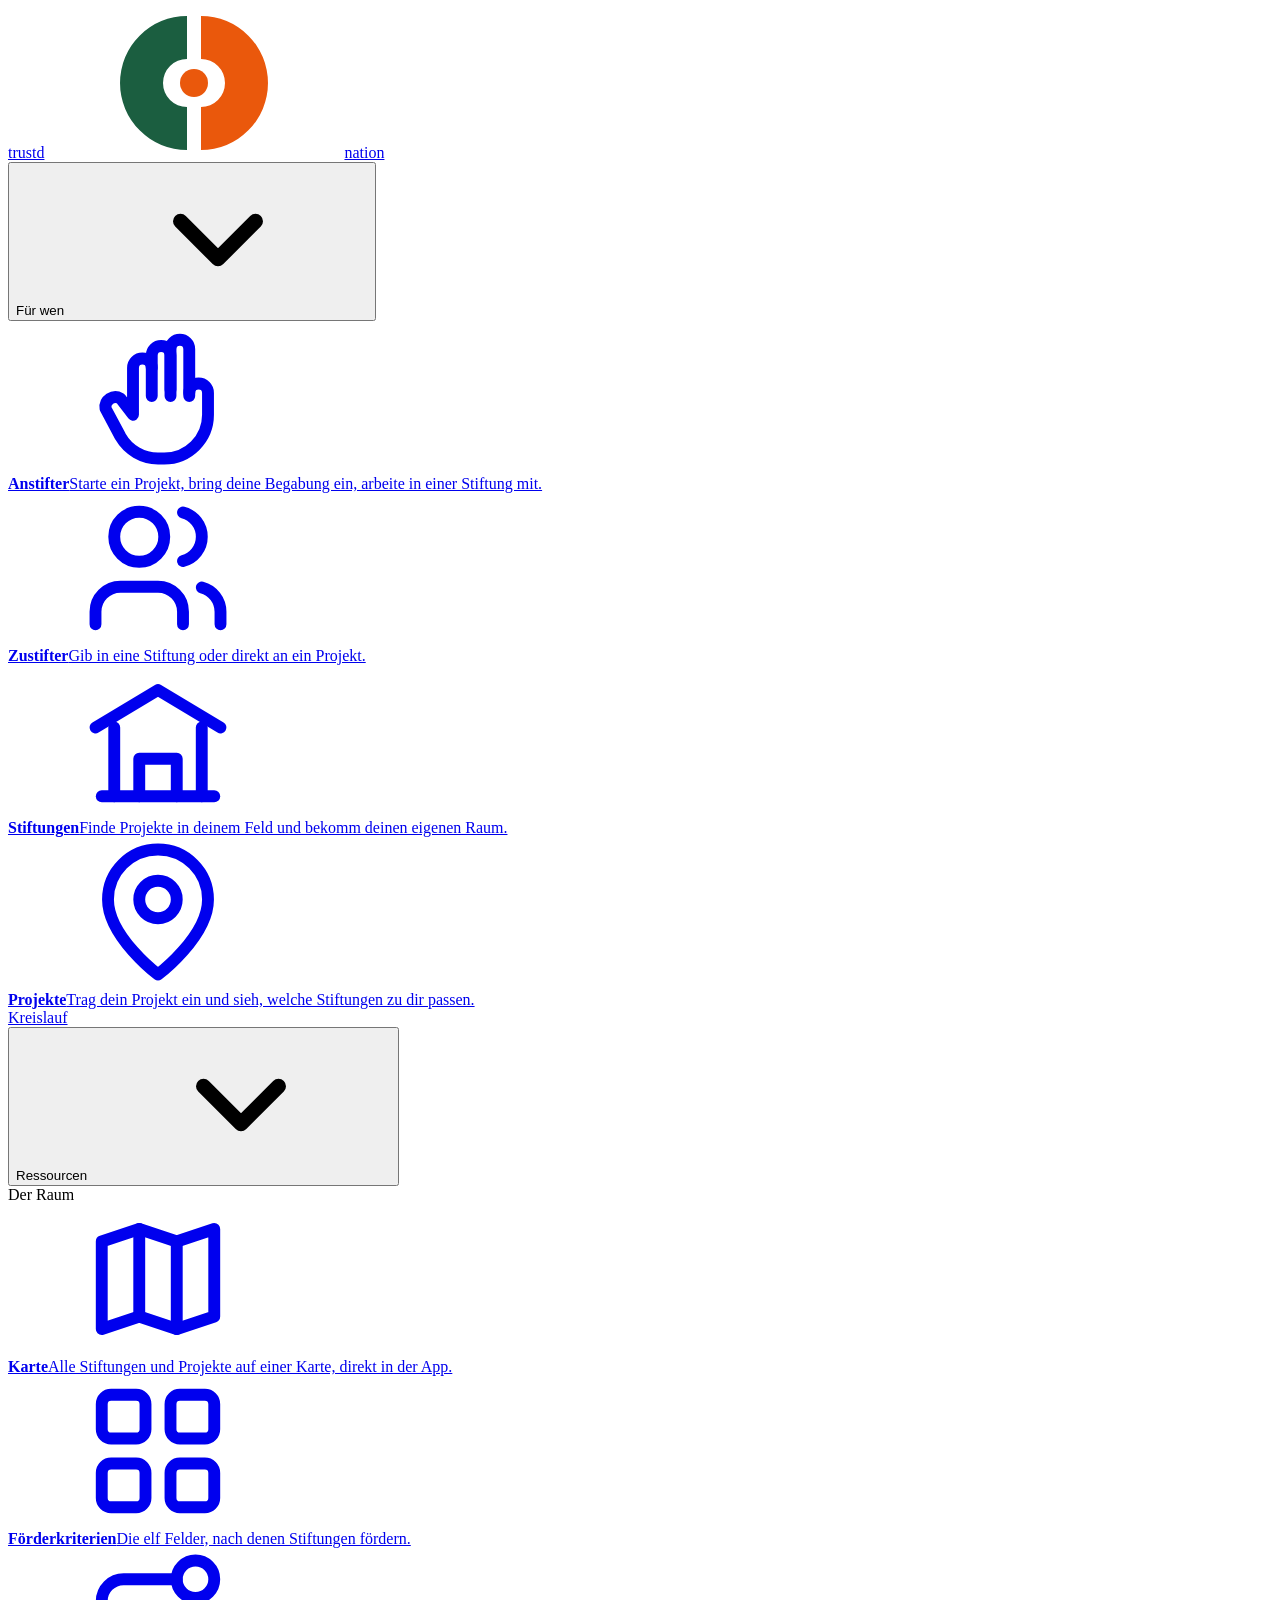
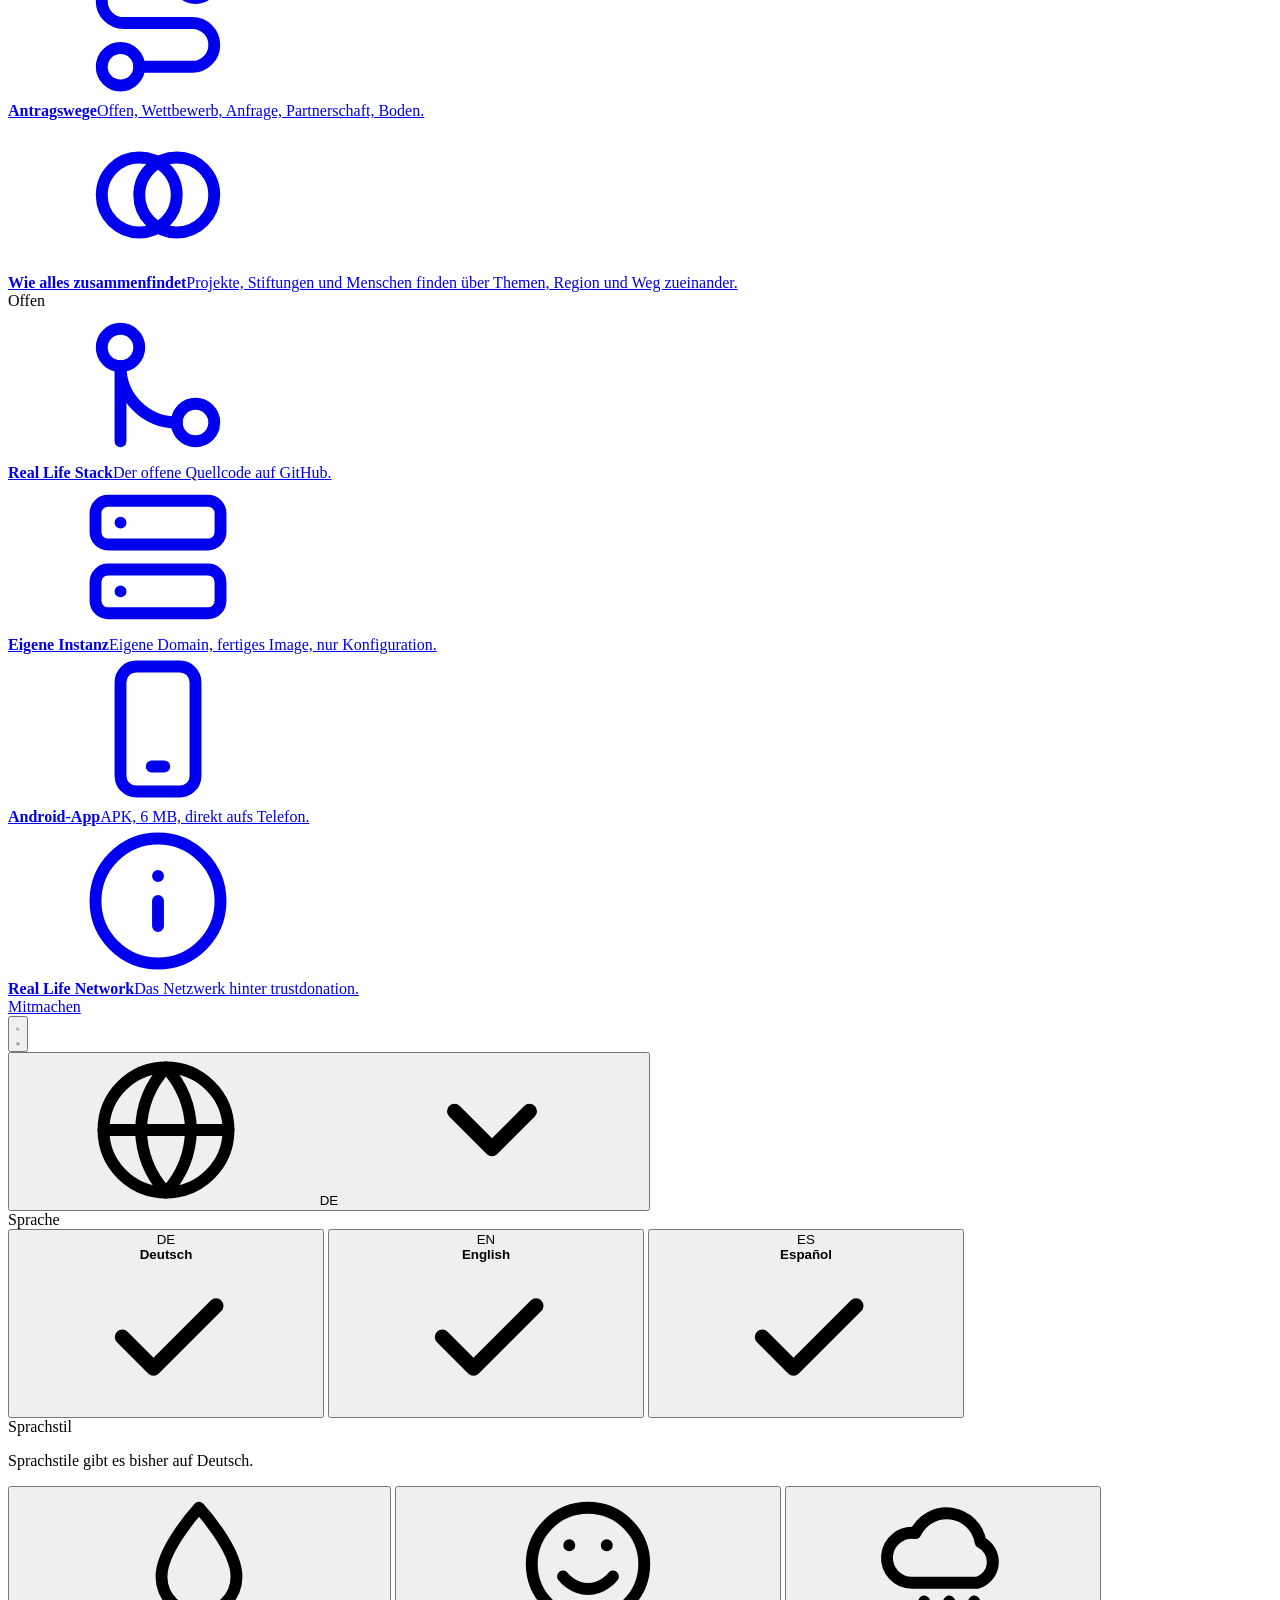
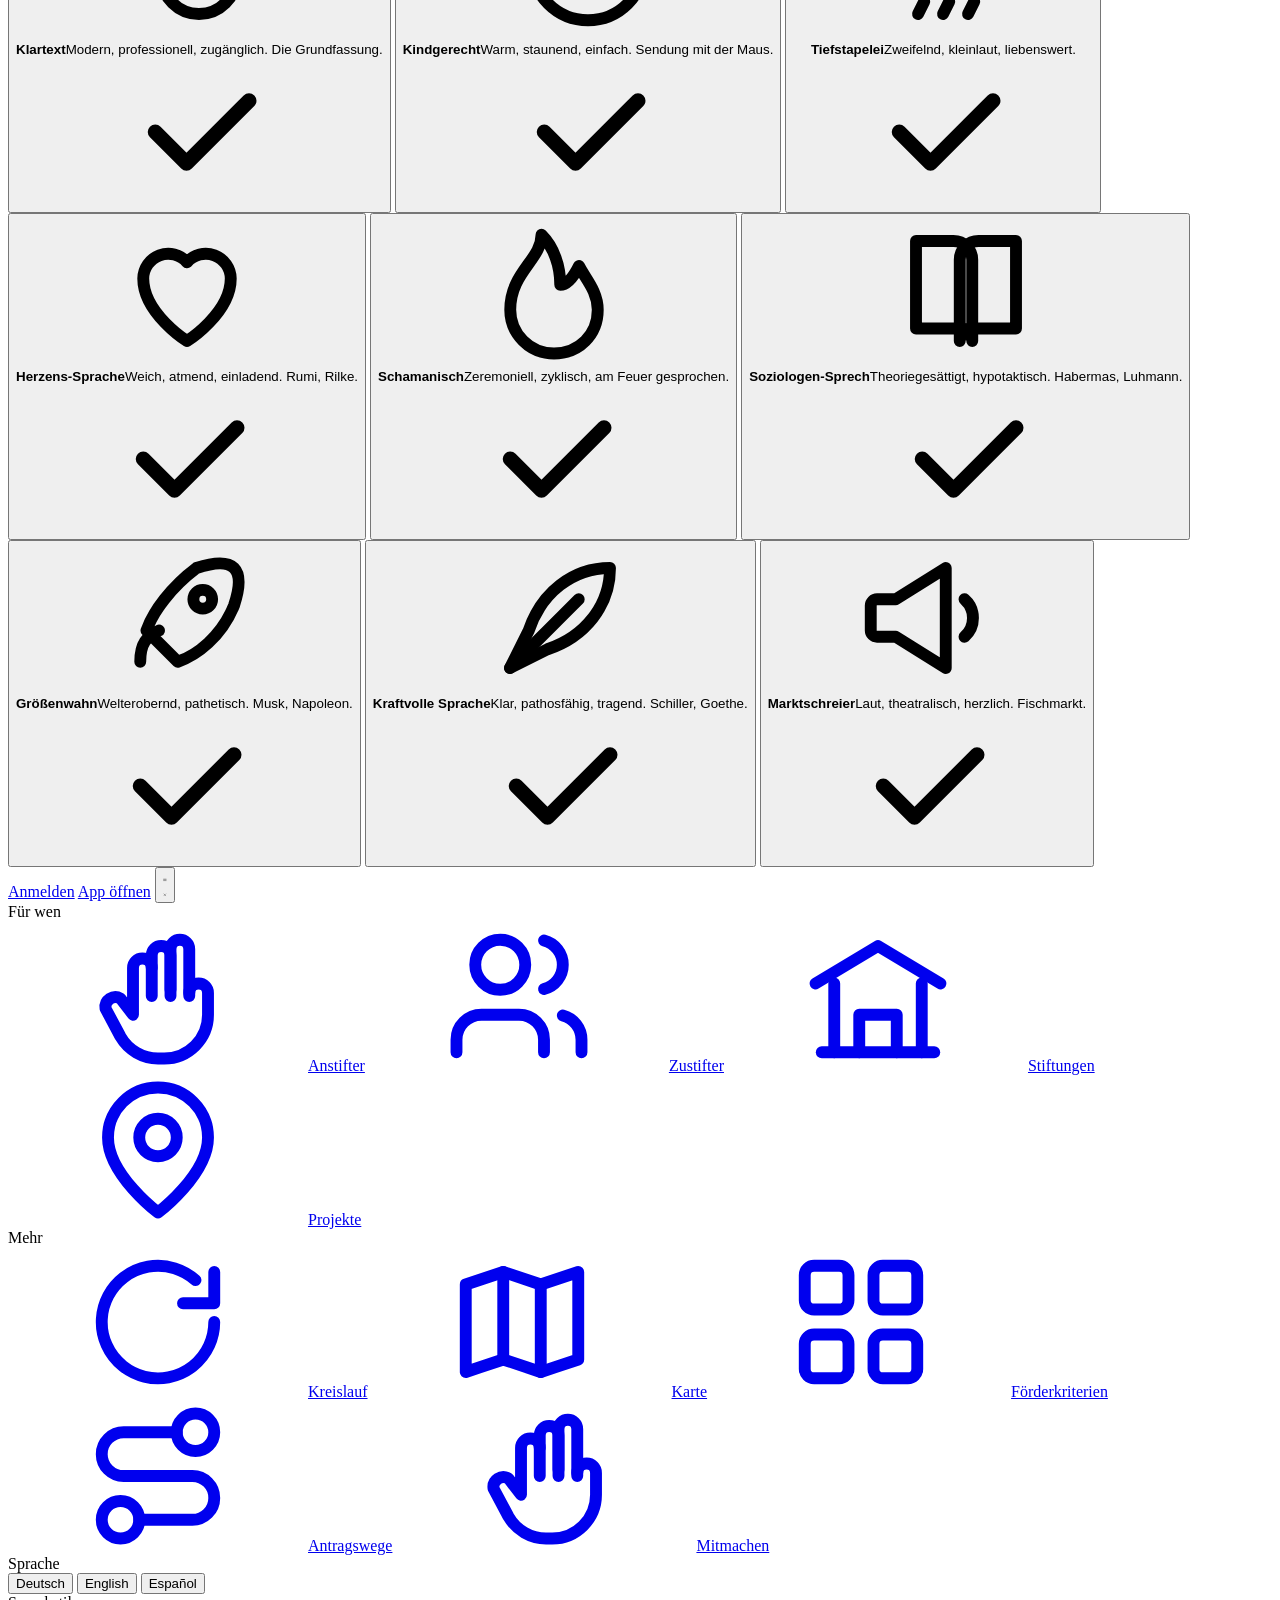
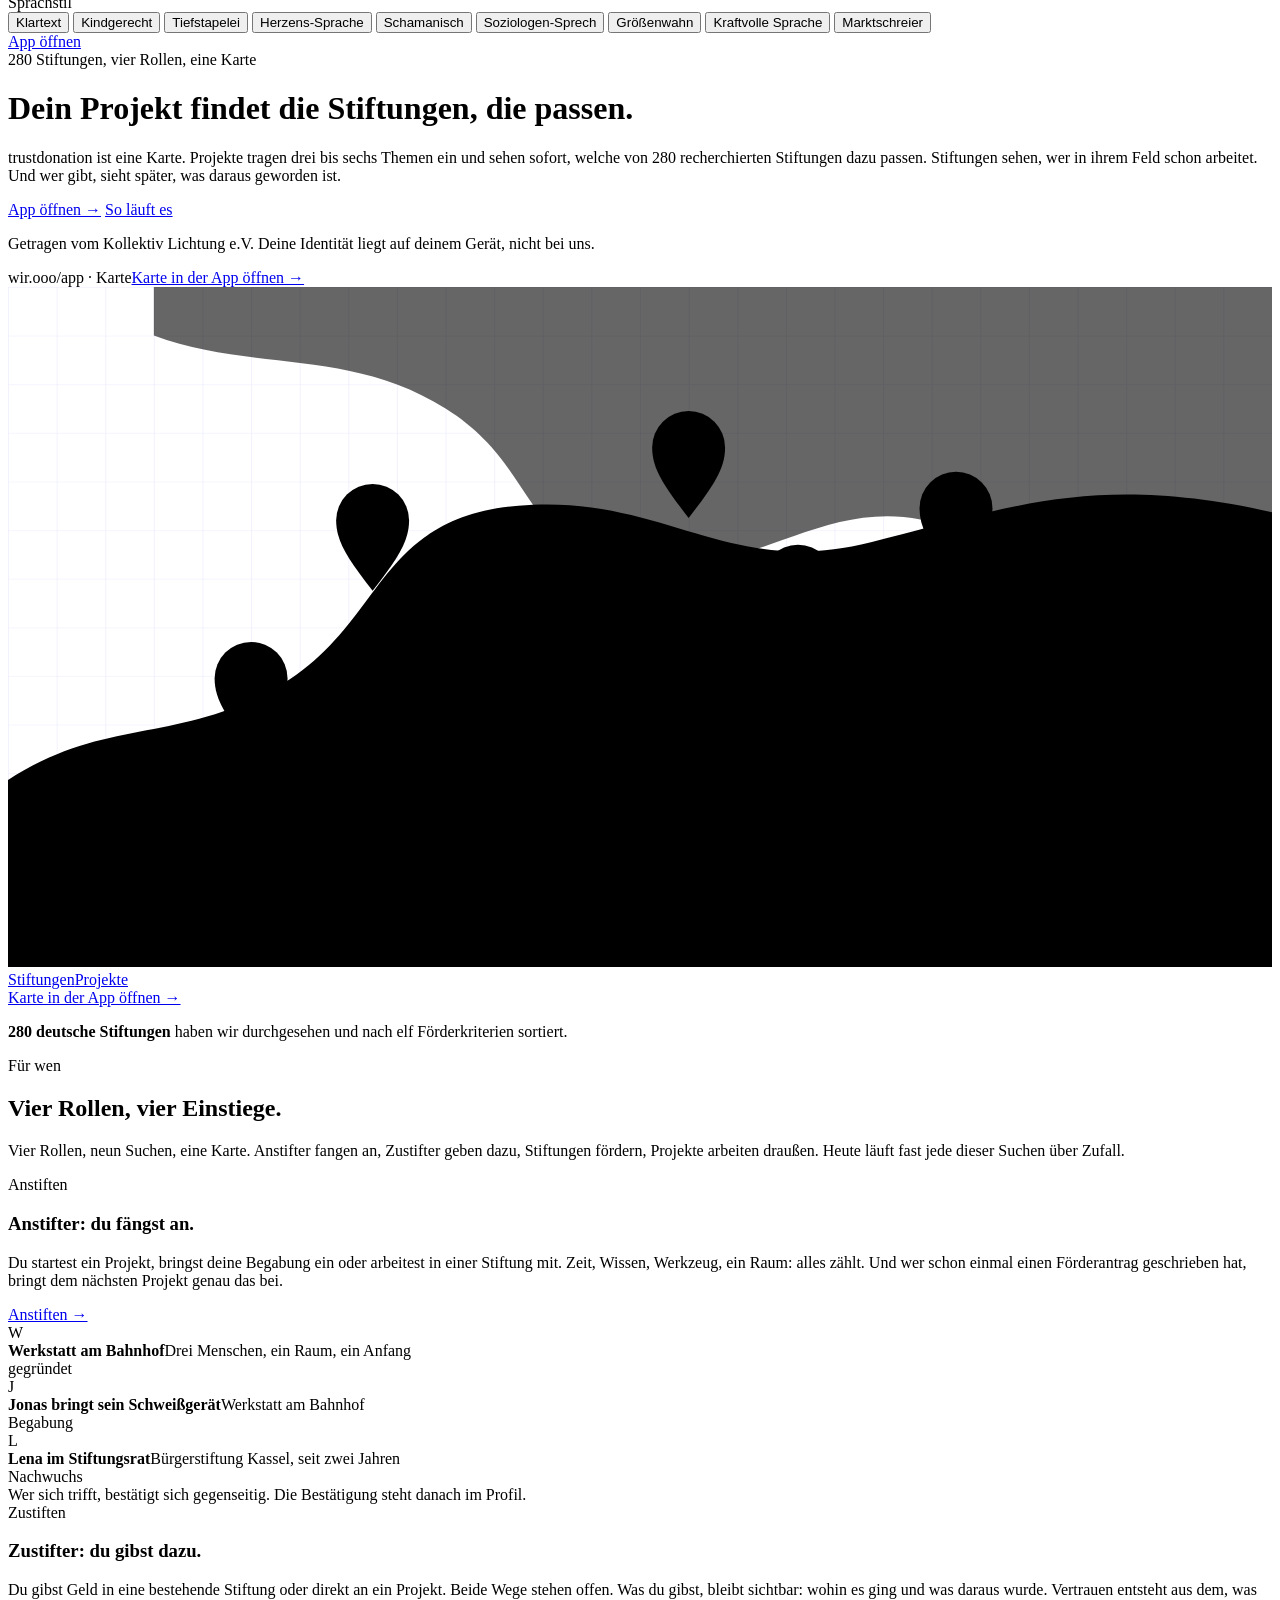
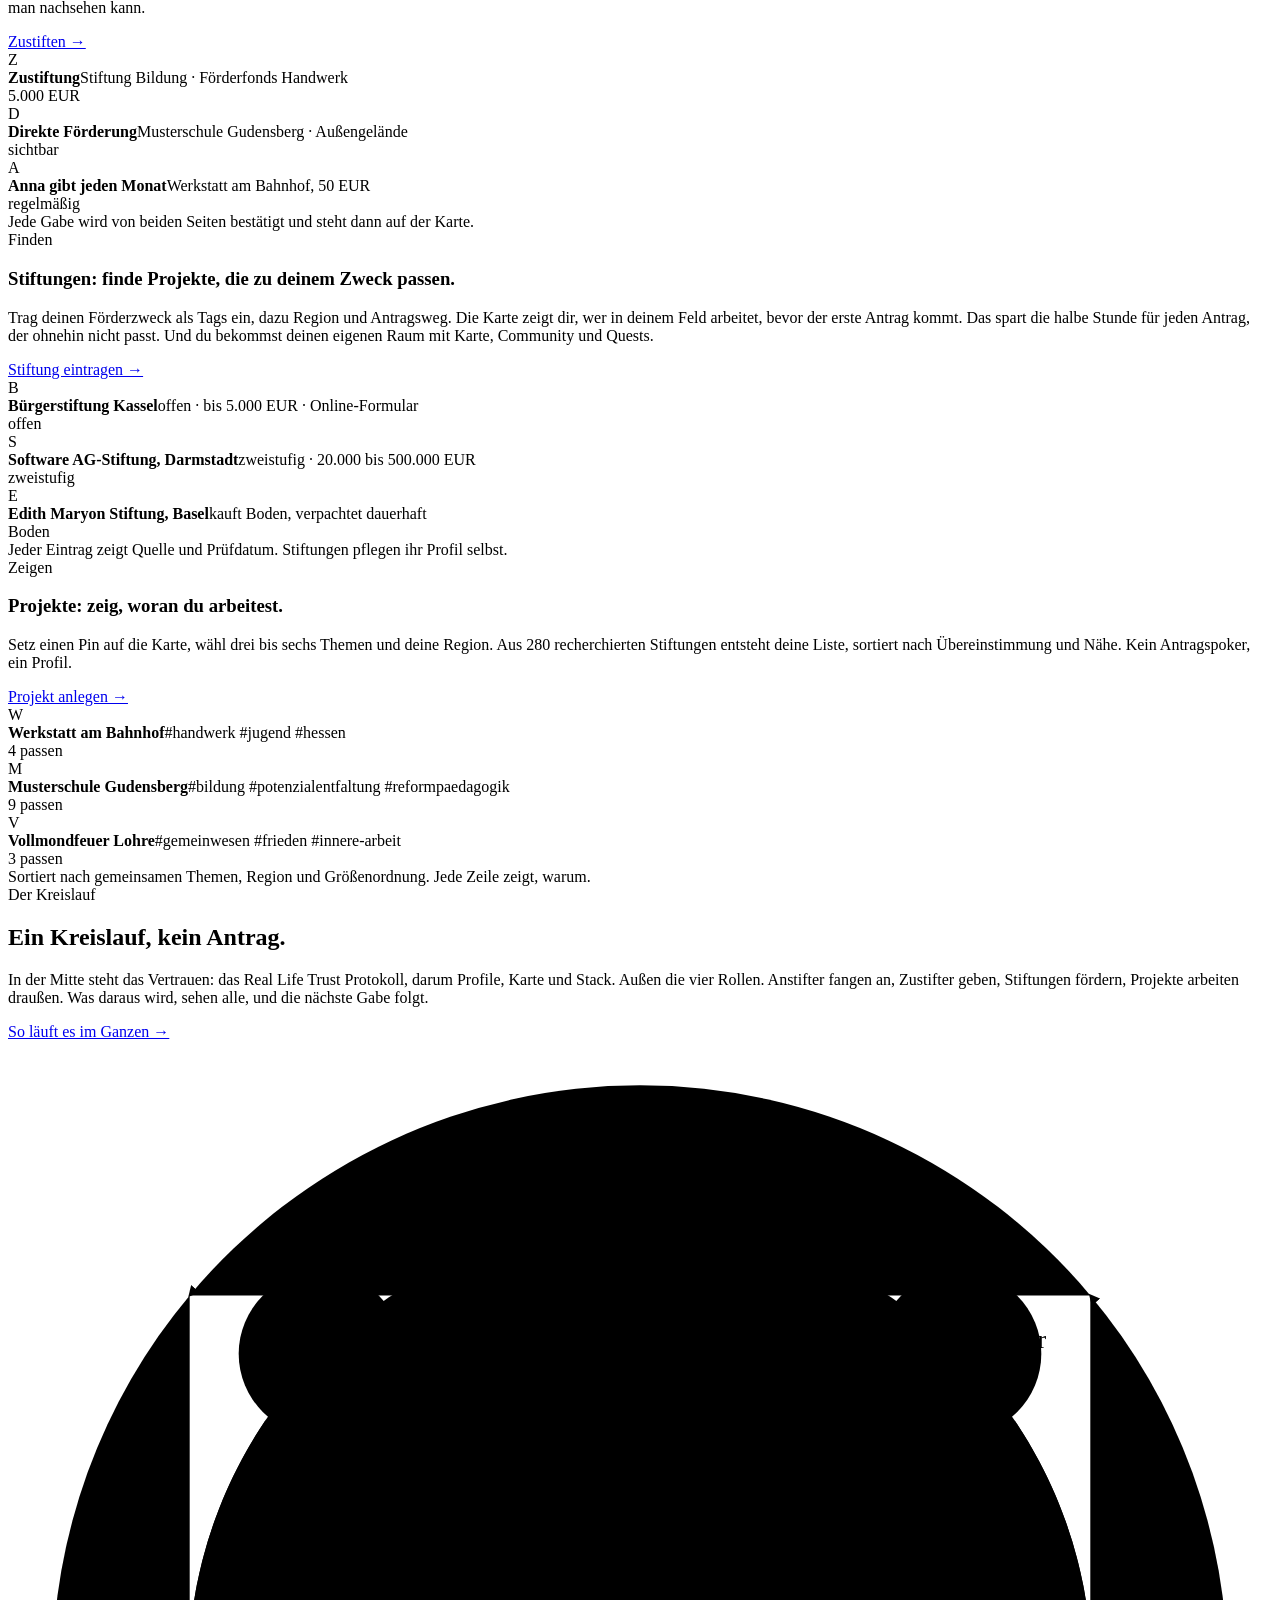
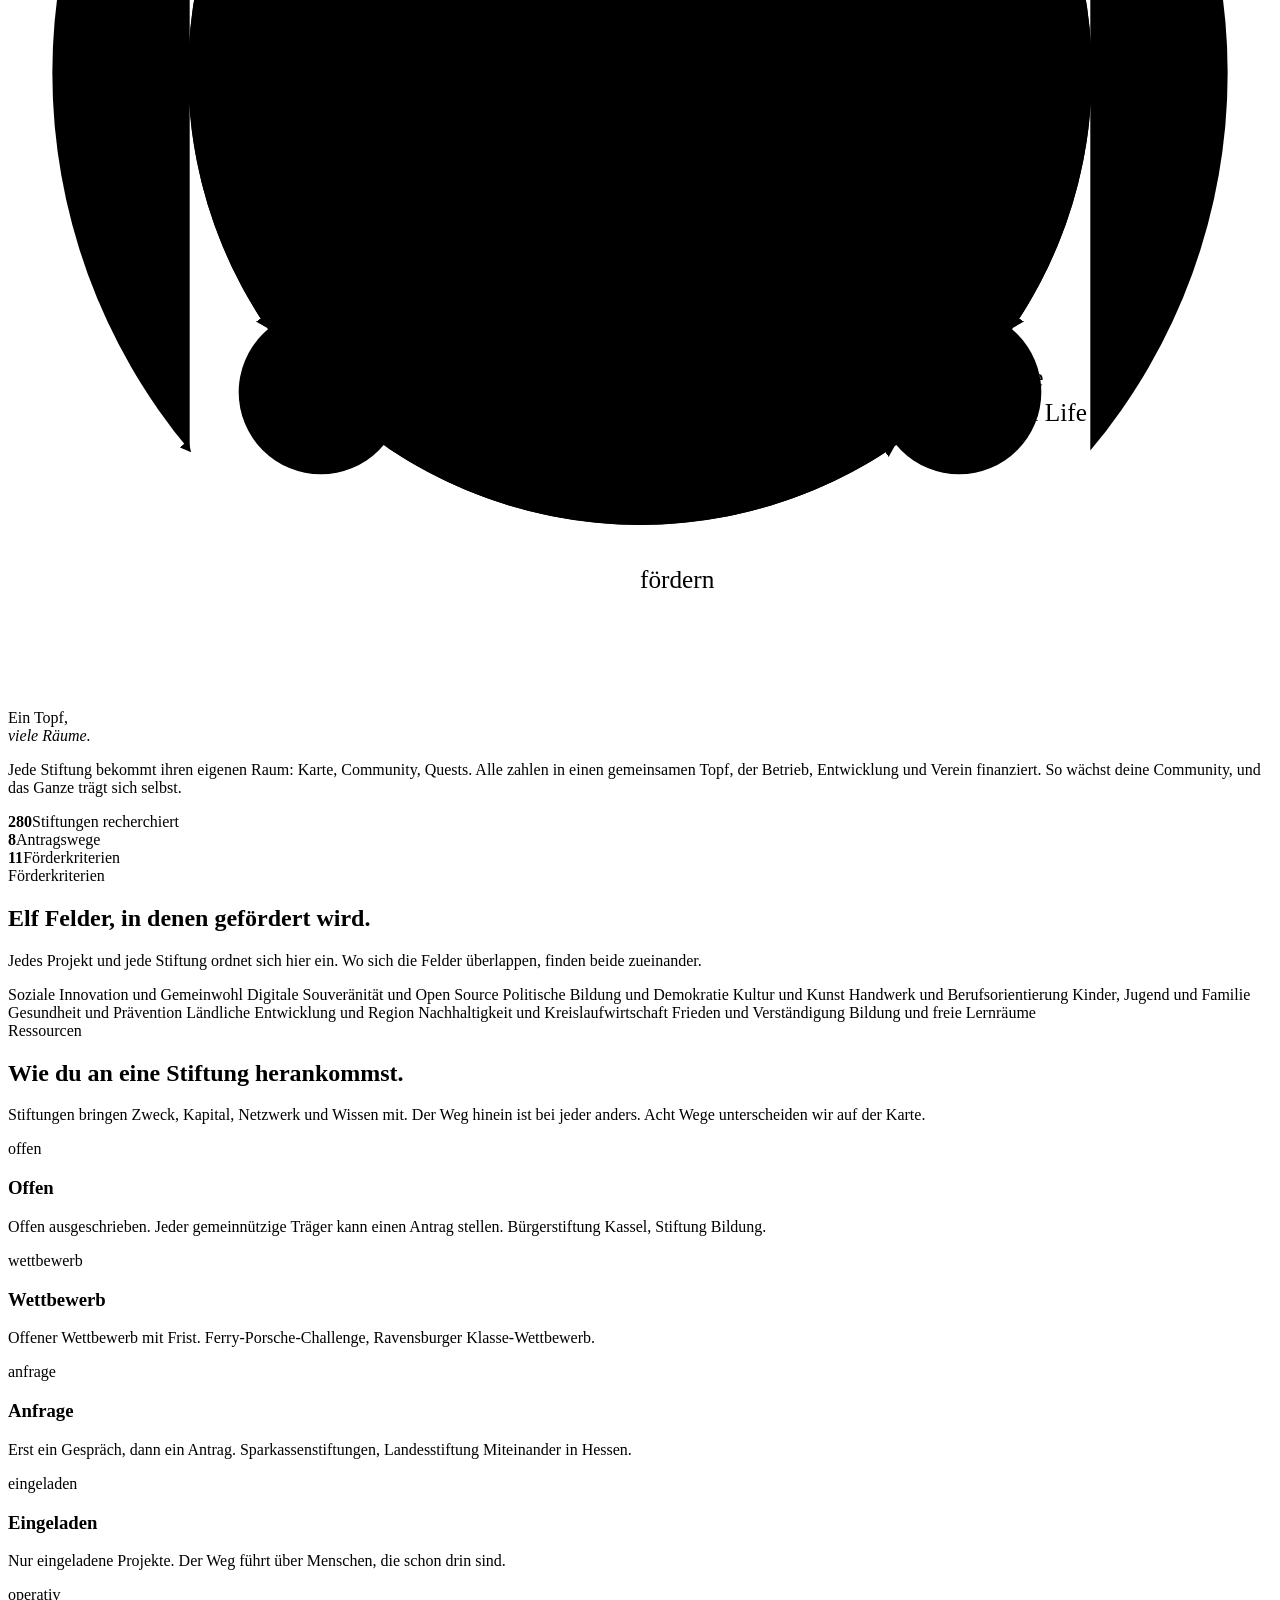
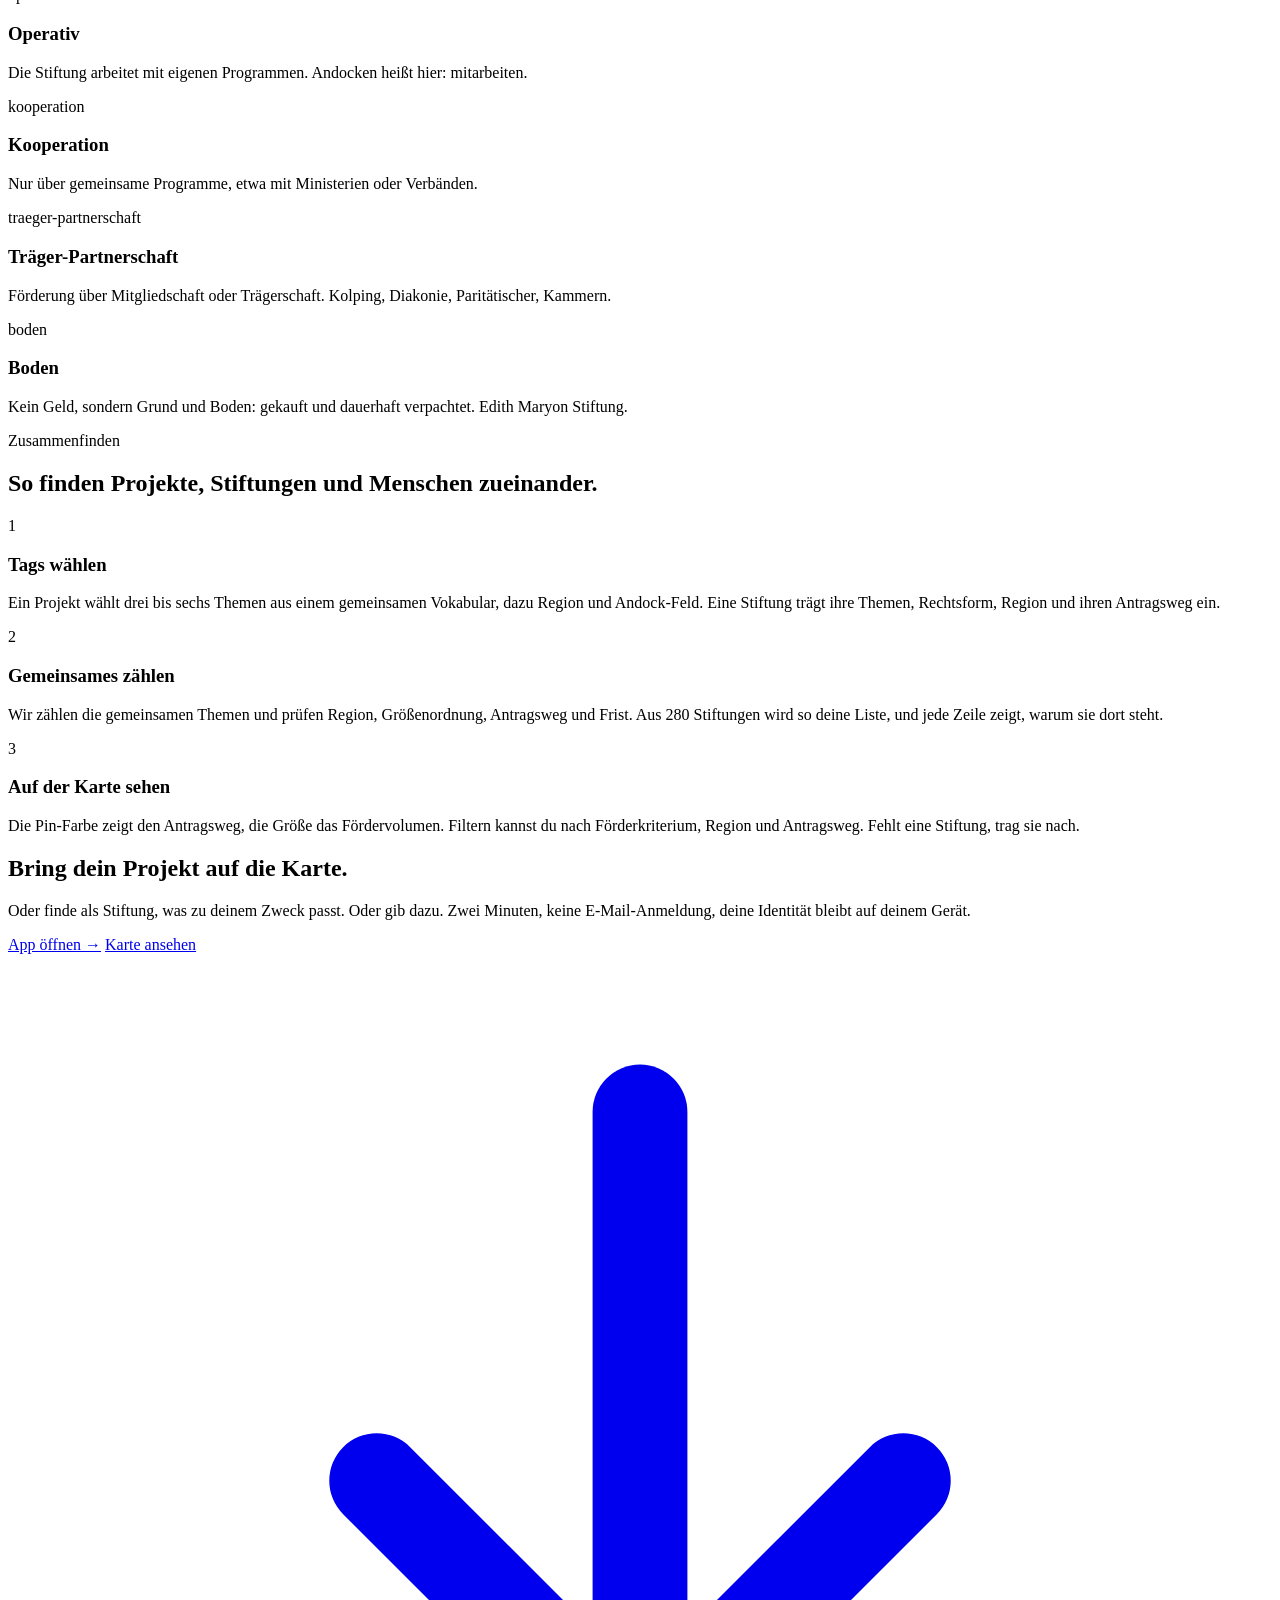
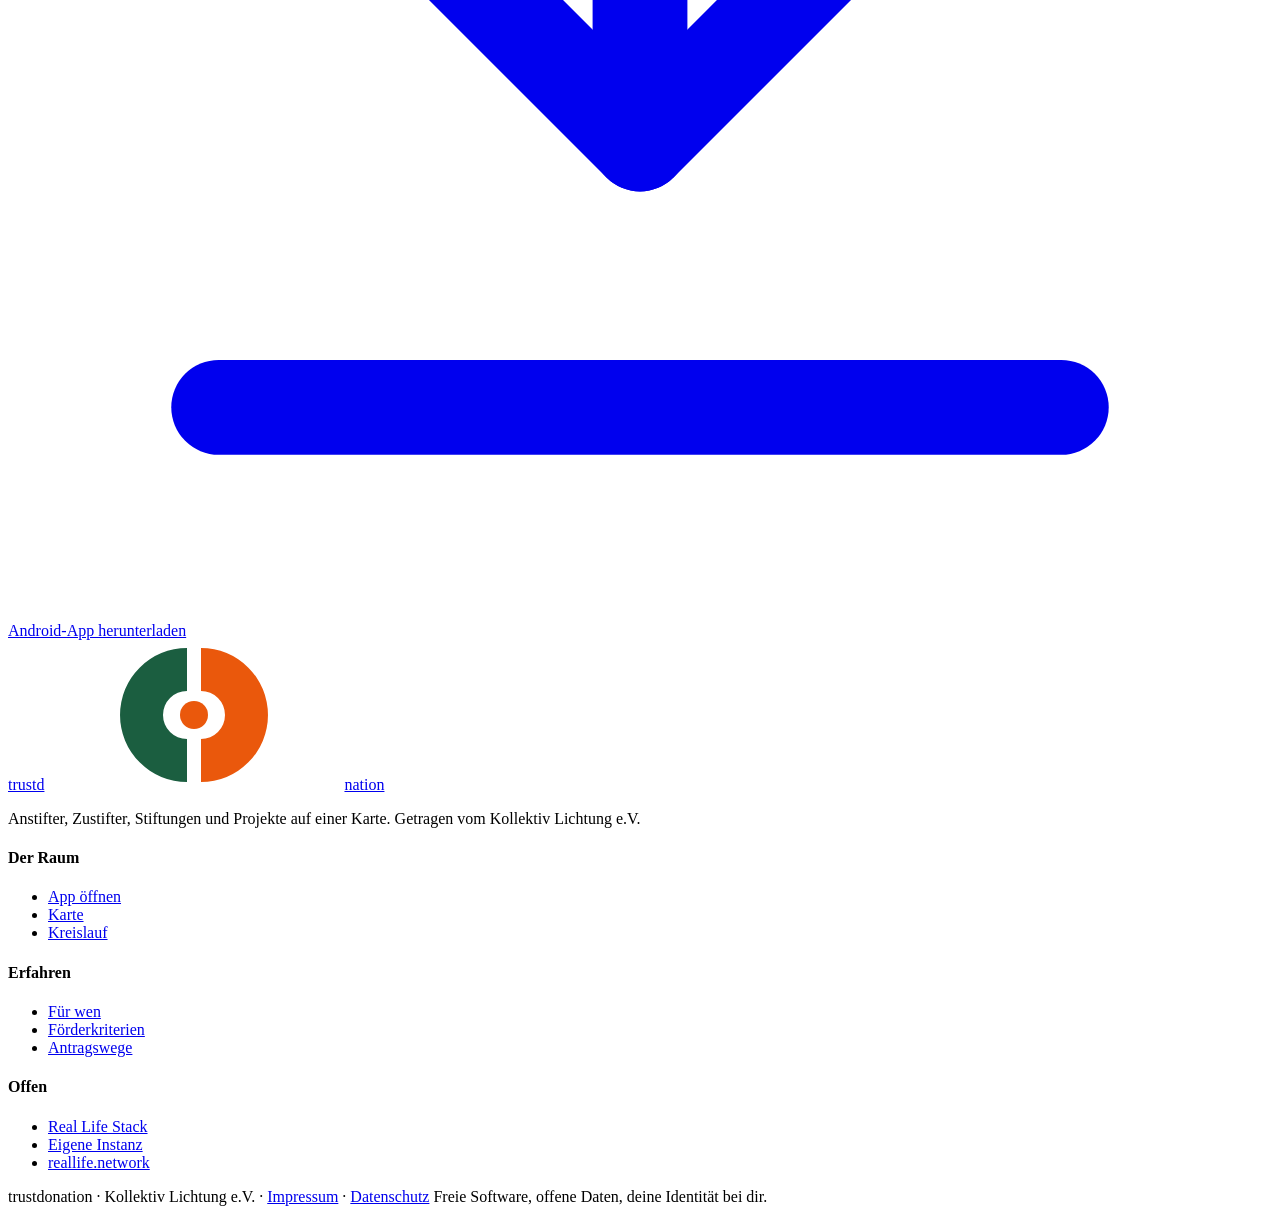
==== commit 87aa0e2a: "Ein Weg zum Anmelden, und eine Anleitung fuers Wochenende Emil und Janosch kommen, und sie sollen si" ====
--- a/landing/index.html
+++ b/landing/index.html
@@ -121,6 +121,7 @@
           </div>
         </div>
       </div>
+      <a class="pill ghost" href="/app/?connector=wot" data-t="nav.anmelden">Anmelden</a>
       <a class="pill" href="/app/" data-t="nav.app">App öffnen</a>
       <button class="burger" type="button" onclick="menueUmschalten()" data-t-aria="aria.menue" aria-label="Menü öffnen oder schließen" aria-expanded="false">
         <svg class="auf" viewBox="0 0 24 24" fill="none" stroke="currentColor" stroke-width="2" stroke-linecap="round" aria-hidden="true"><path d="M4 7h16M4 12h16M4 17h16"></path></svg>
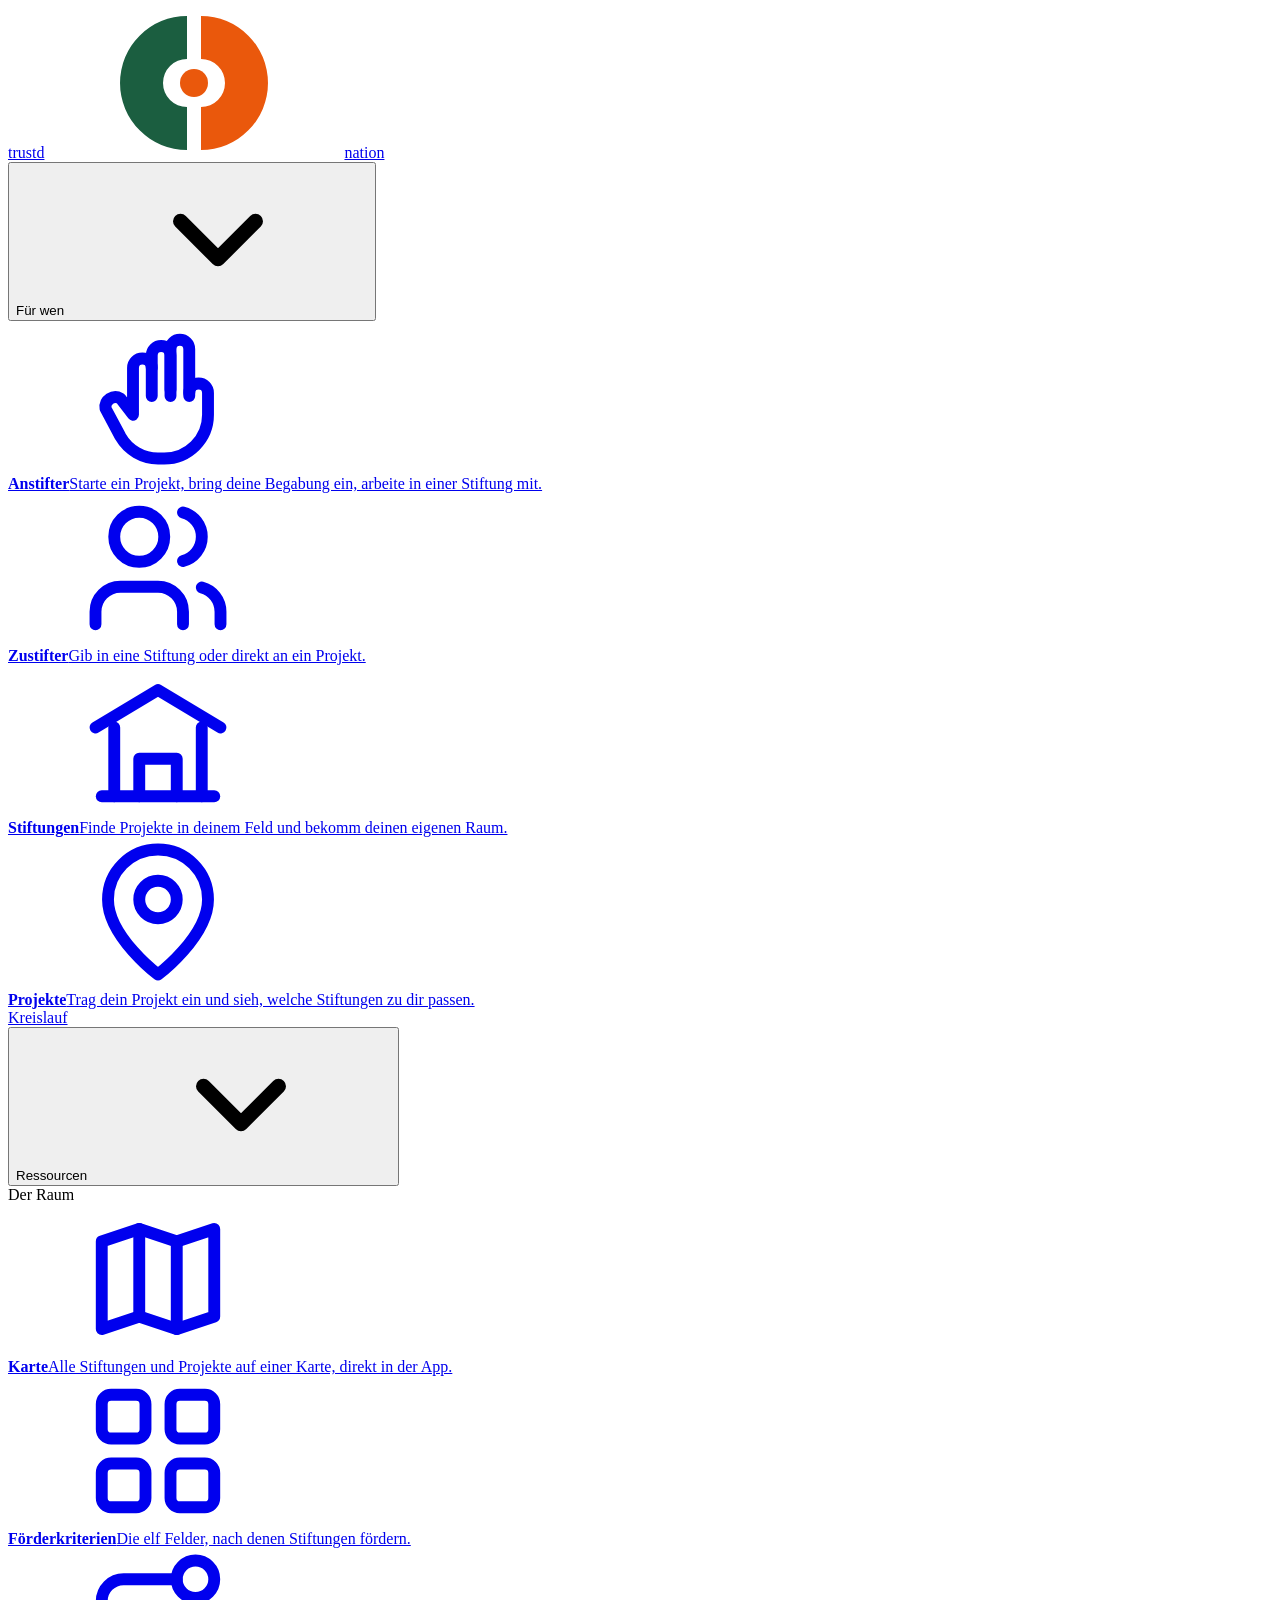
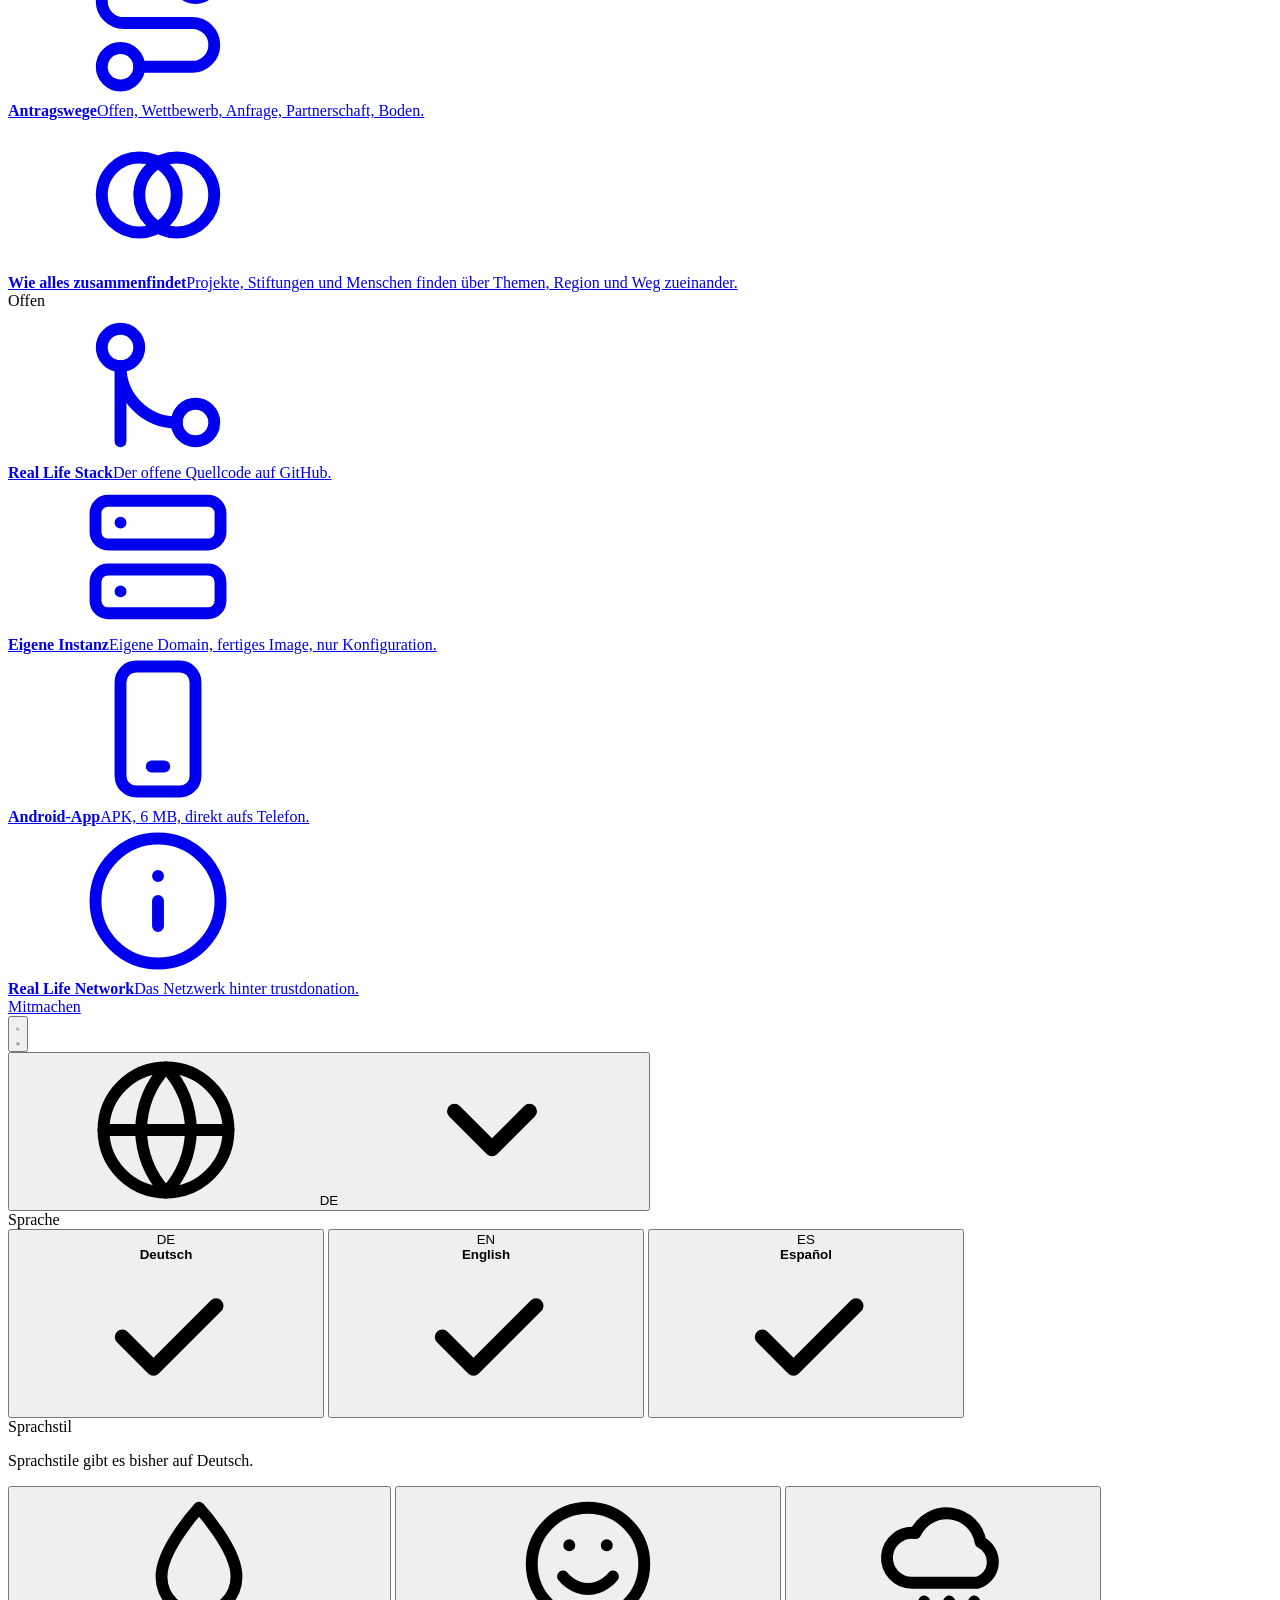
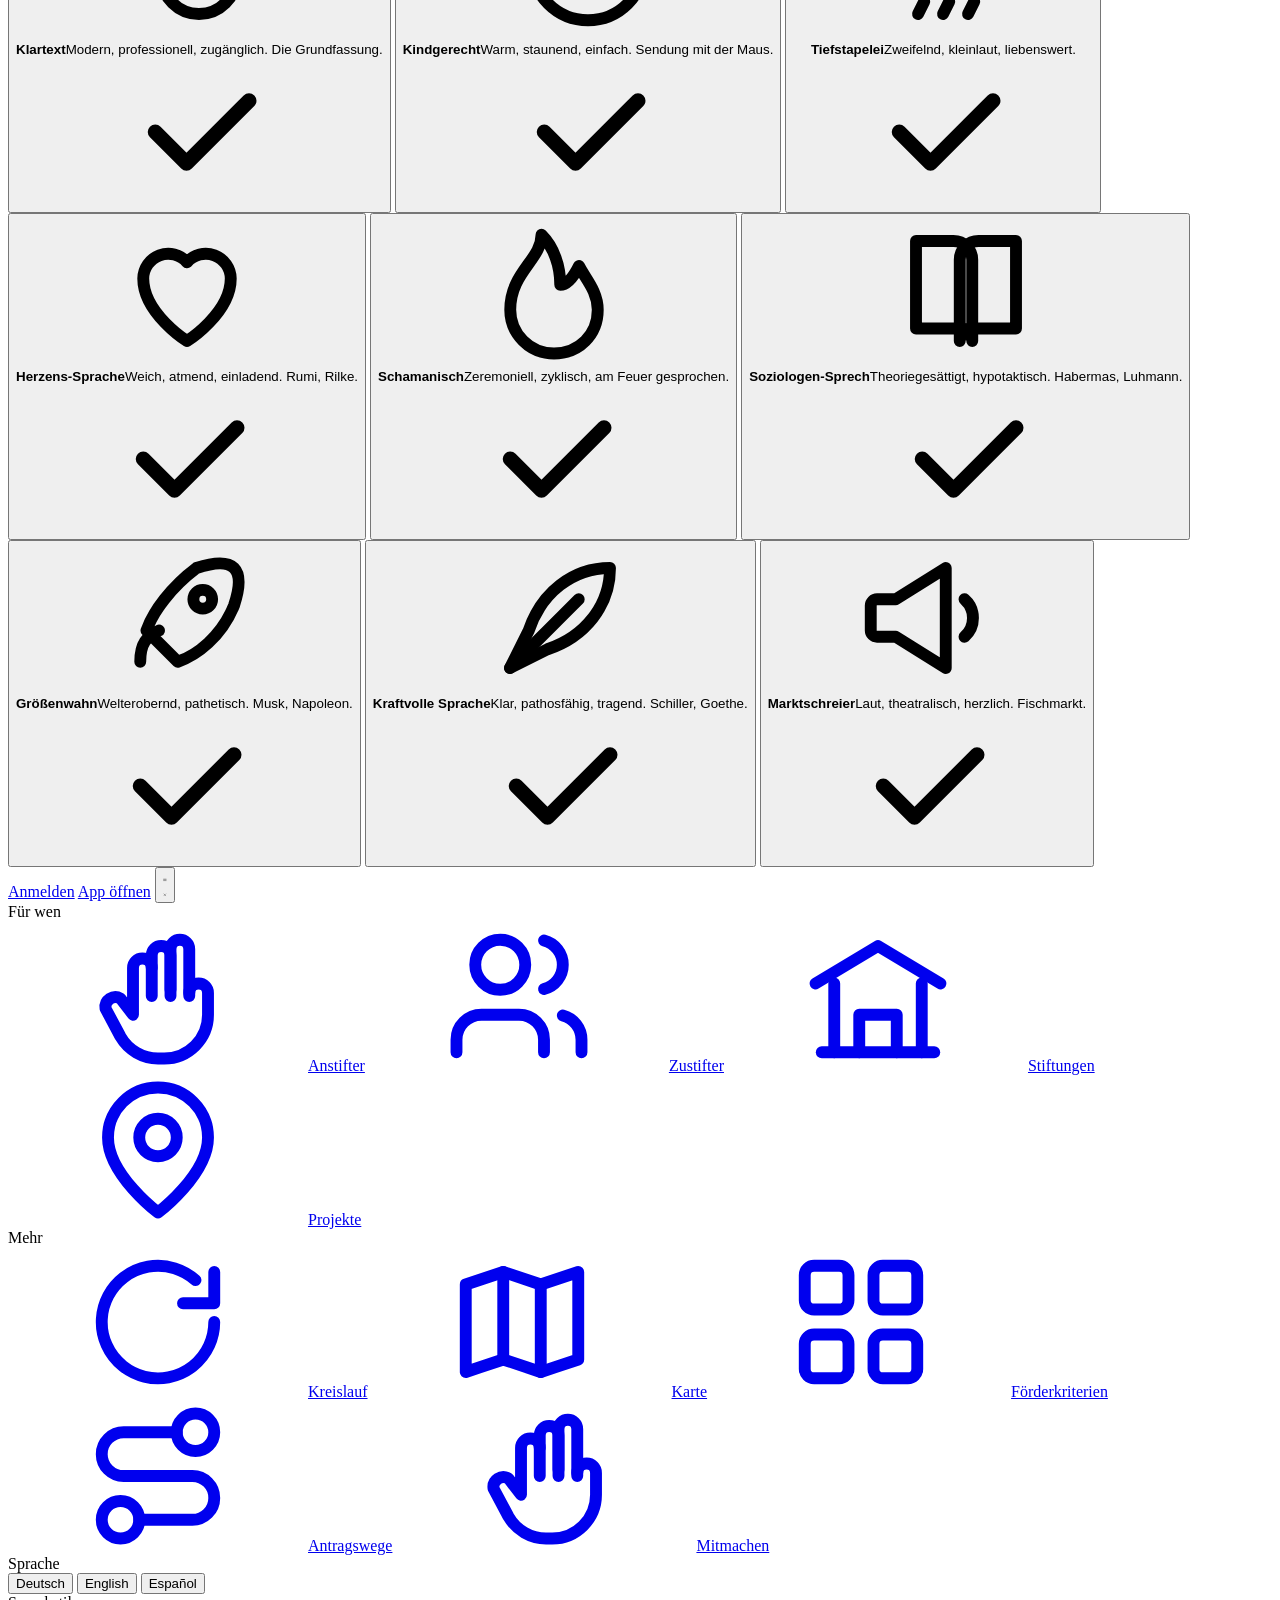
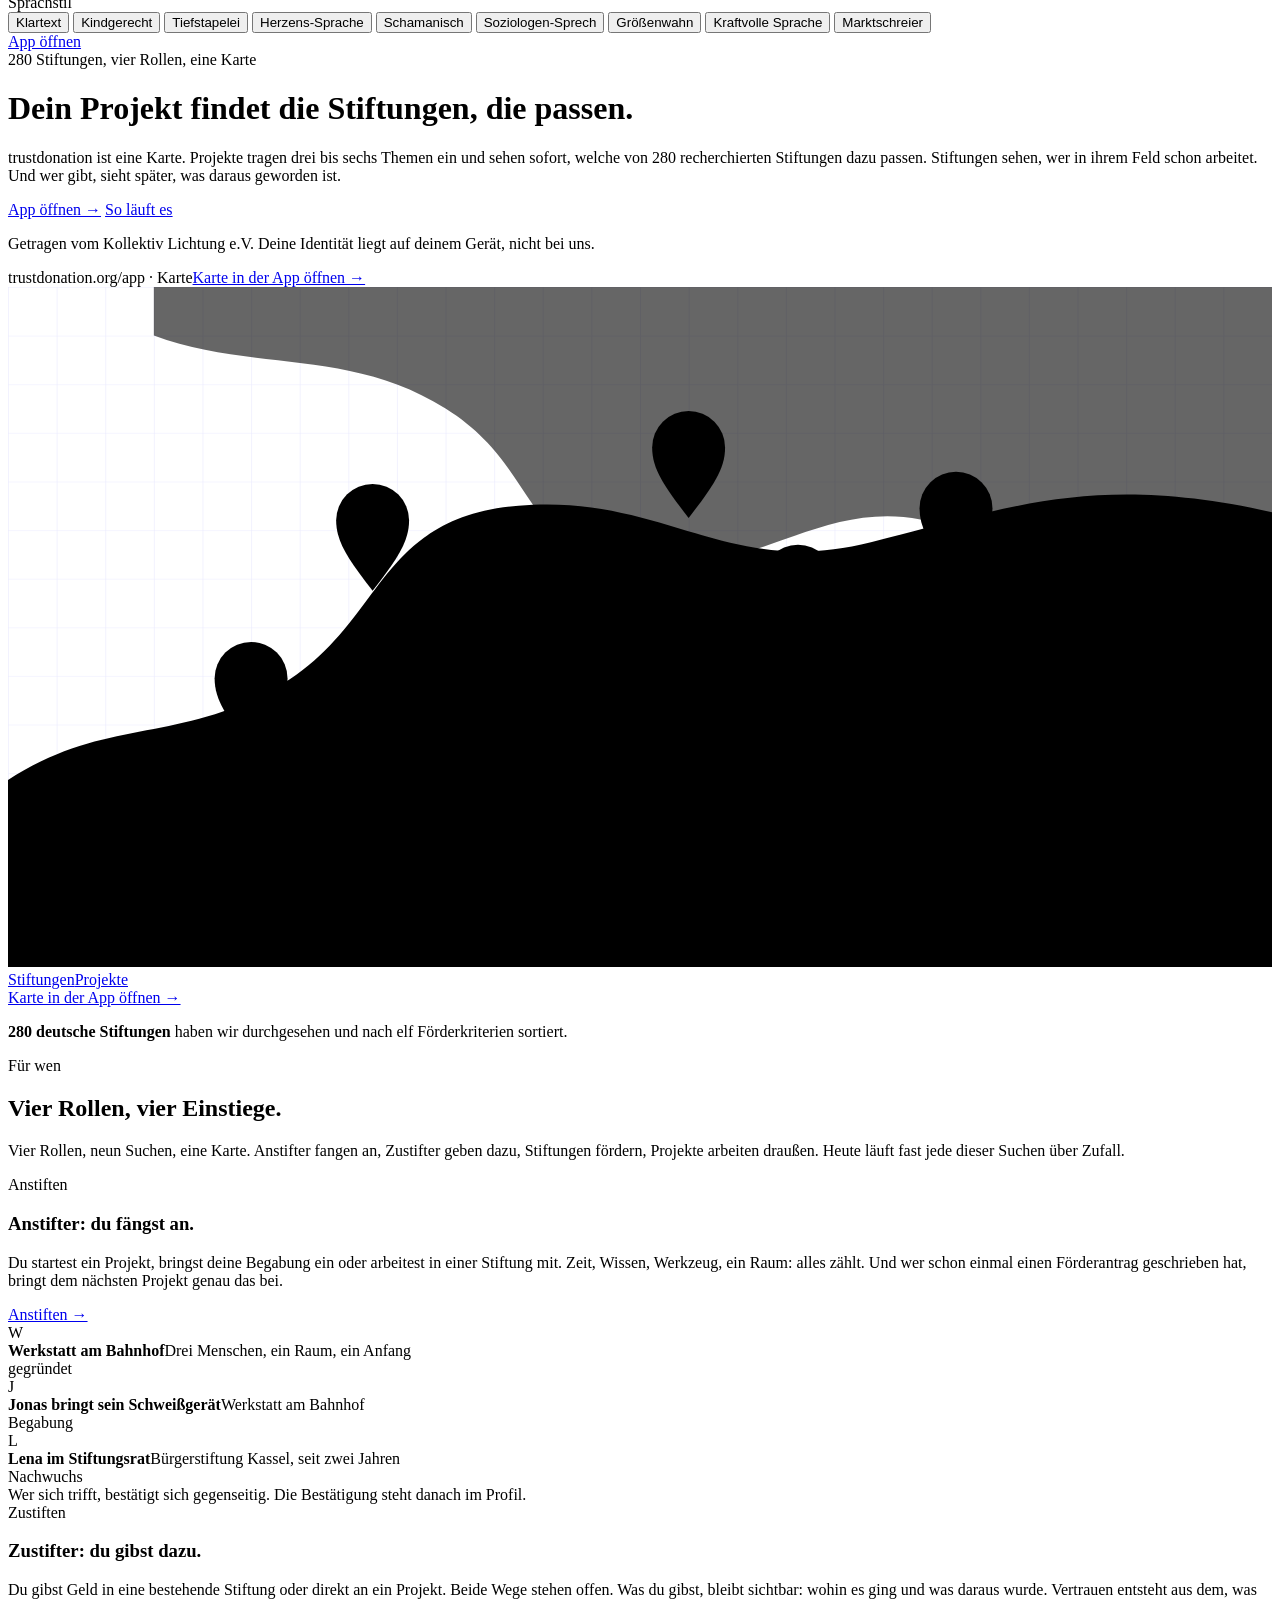
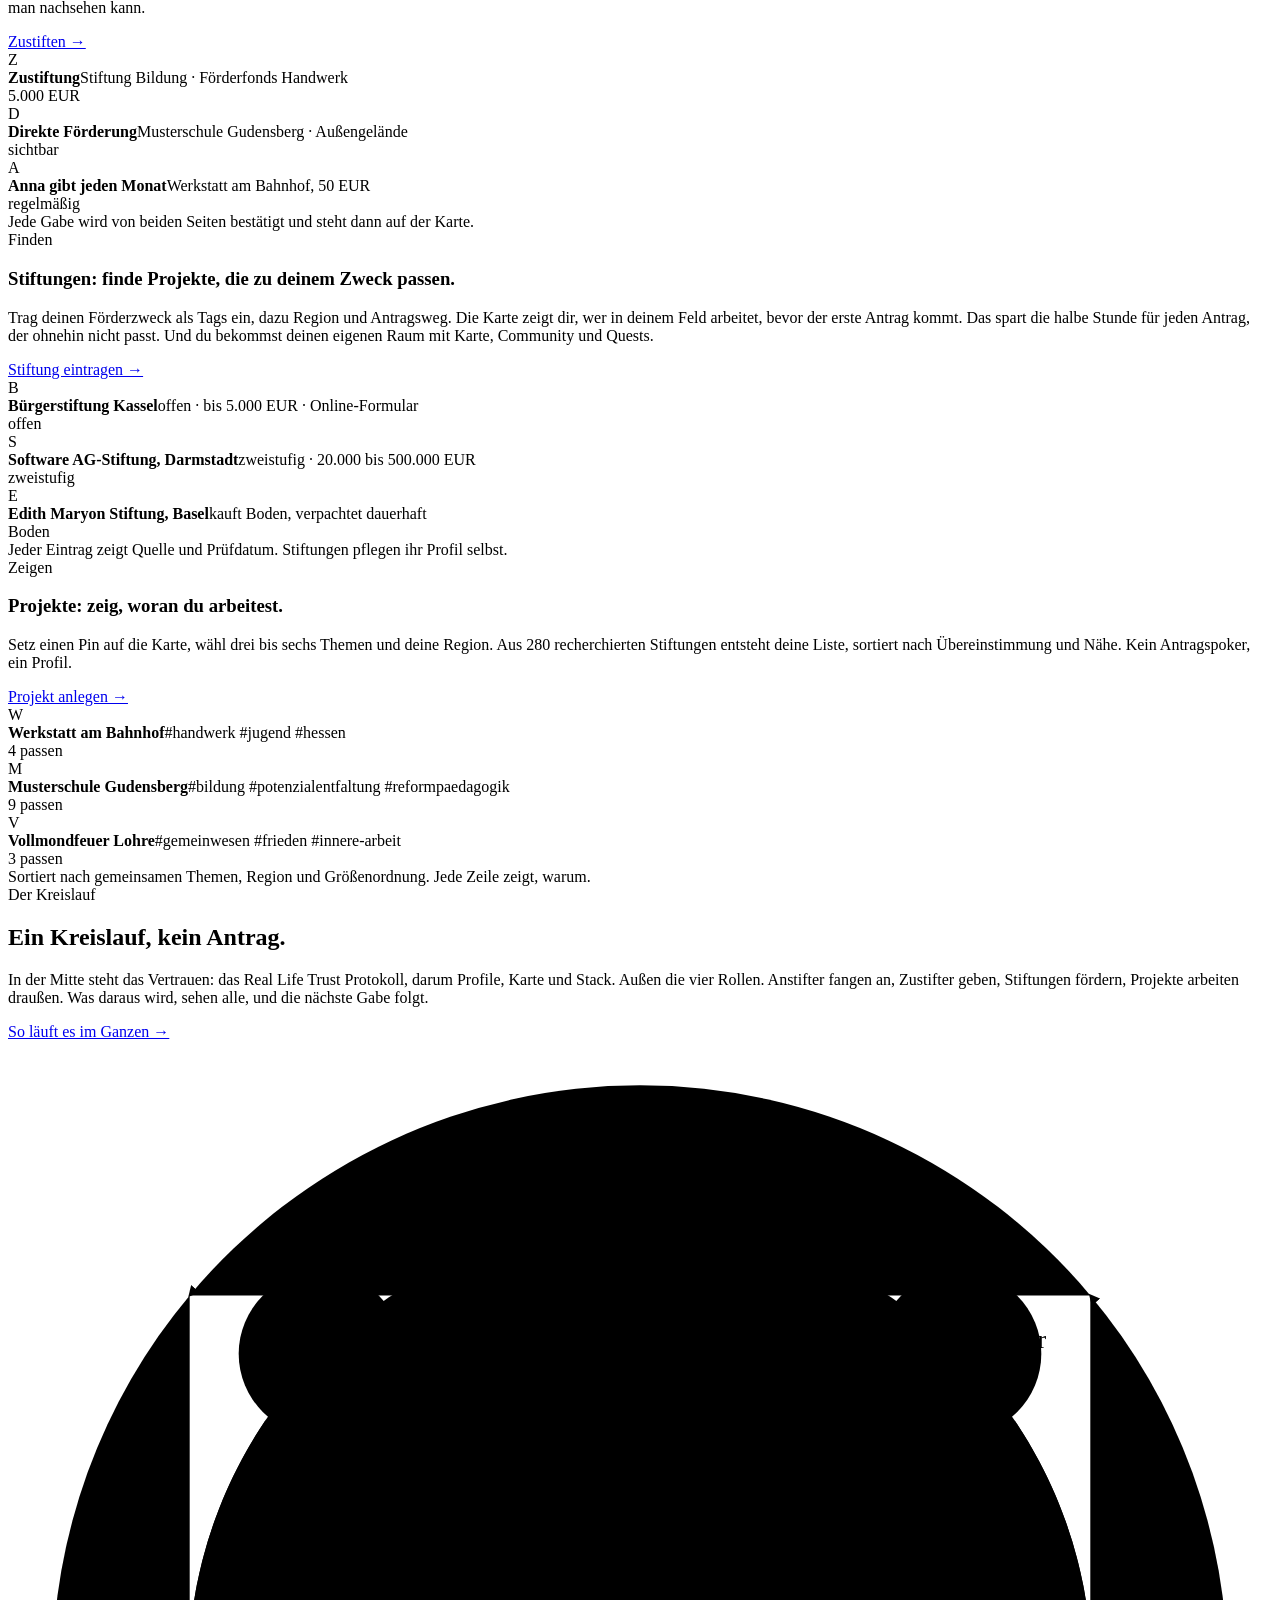
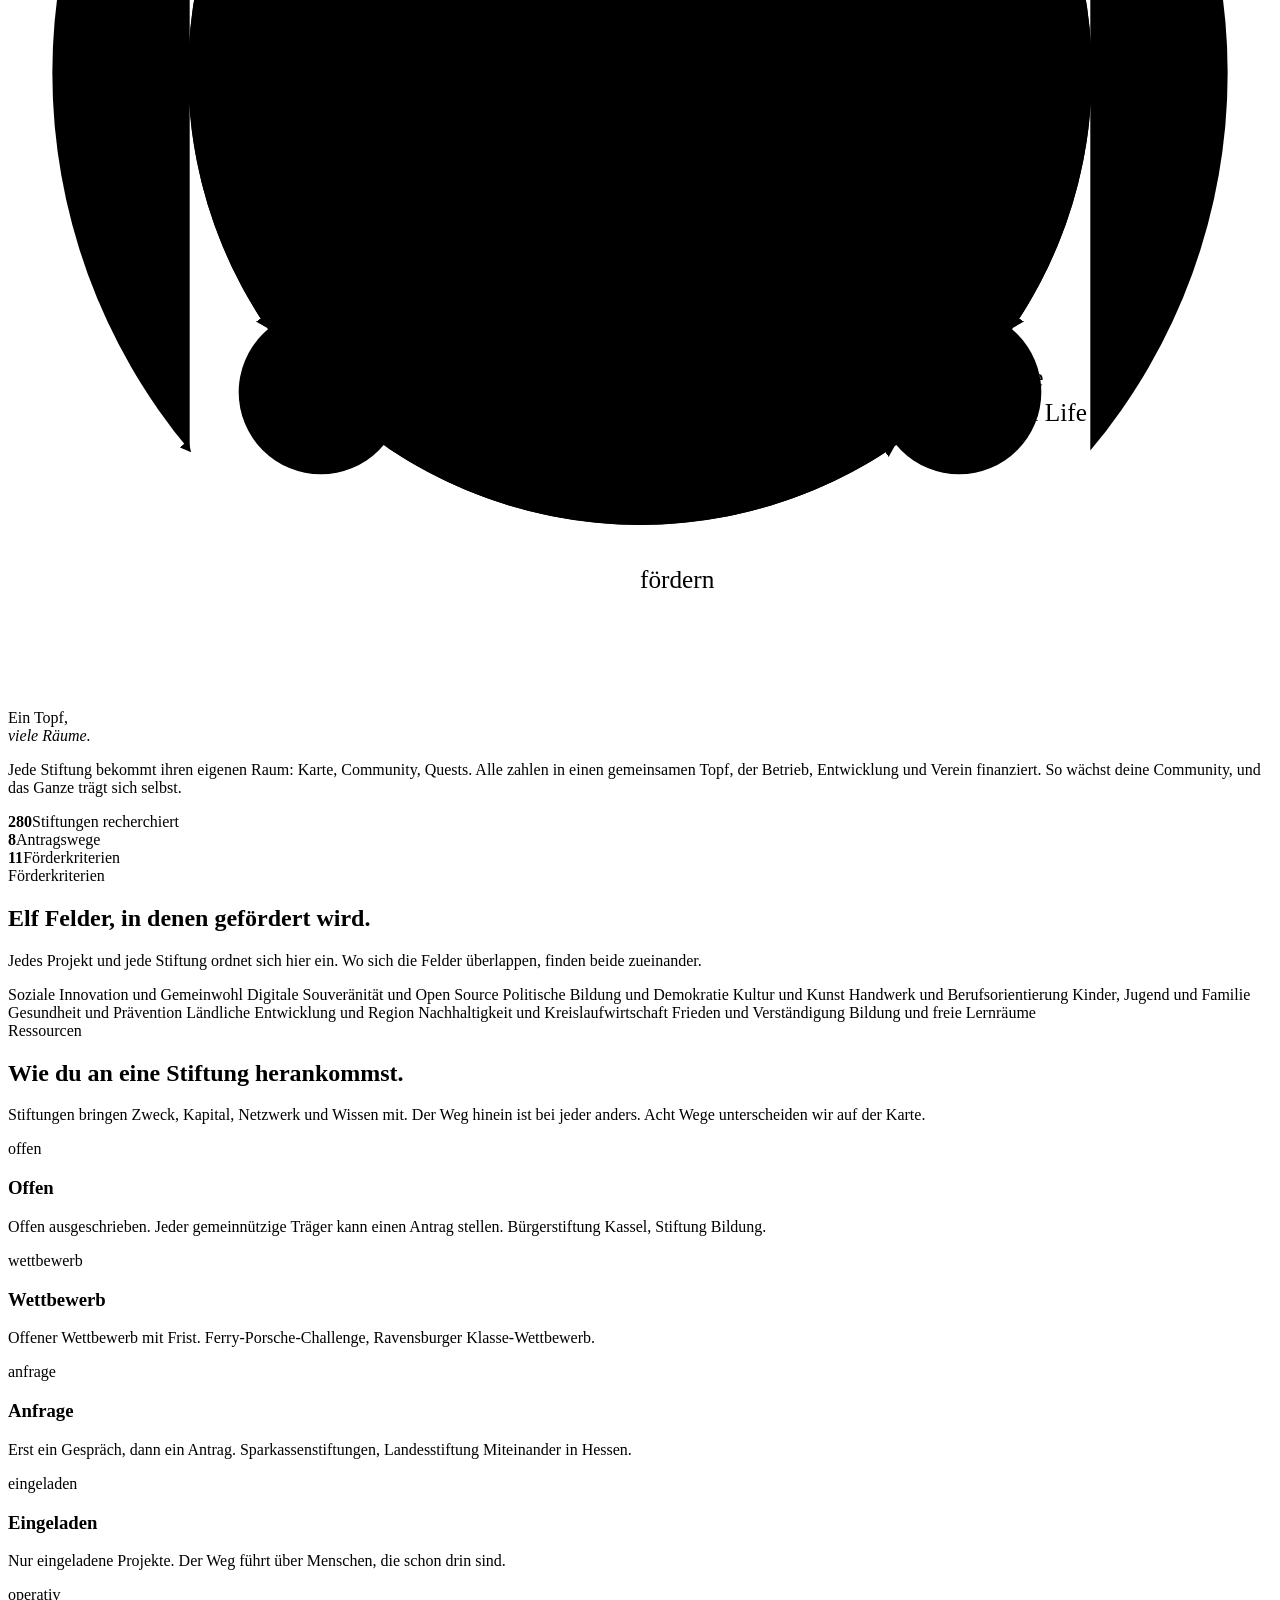
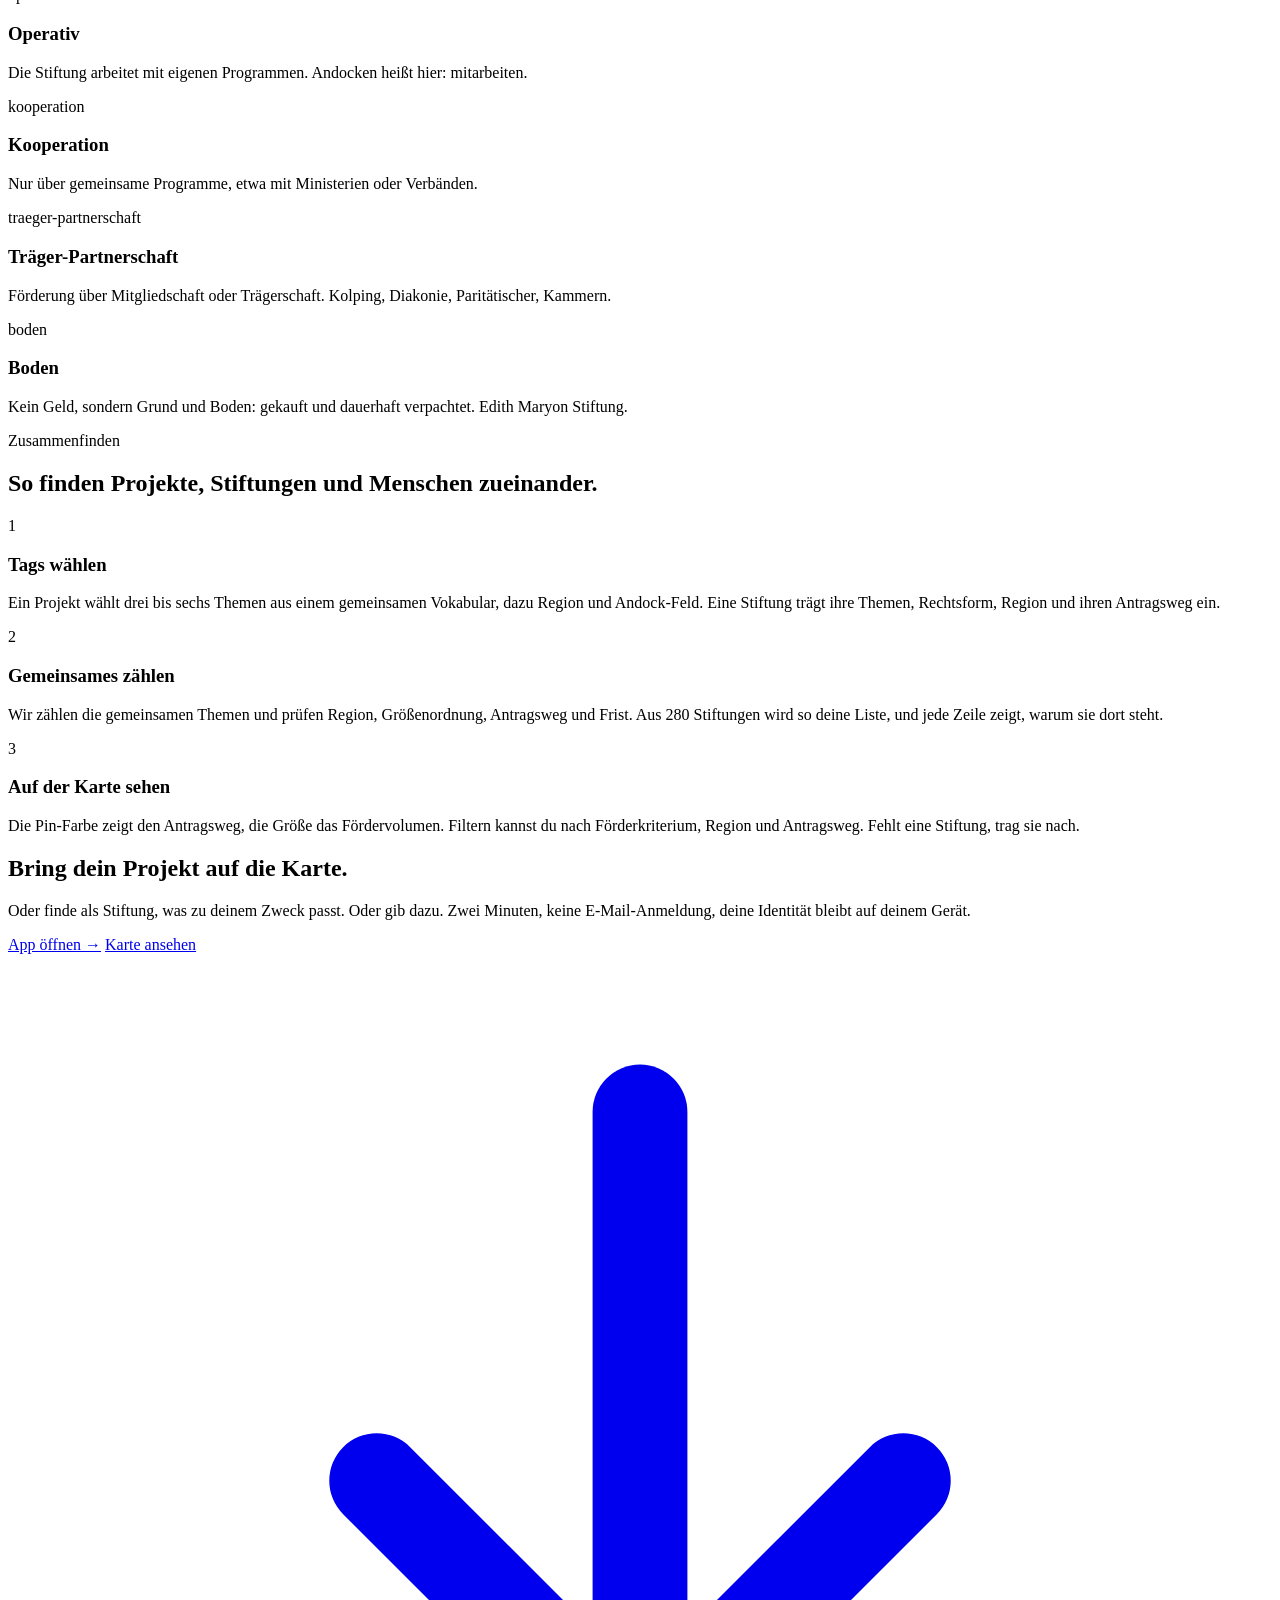
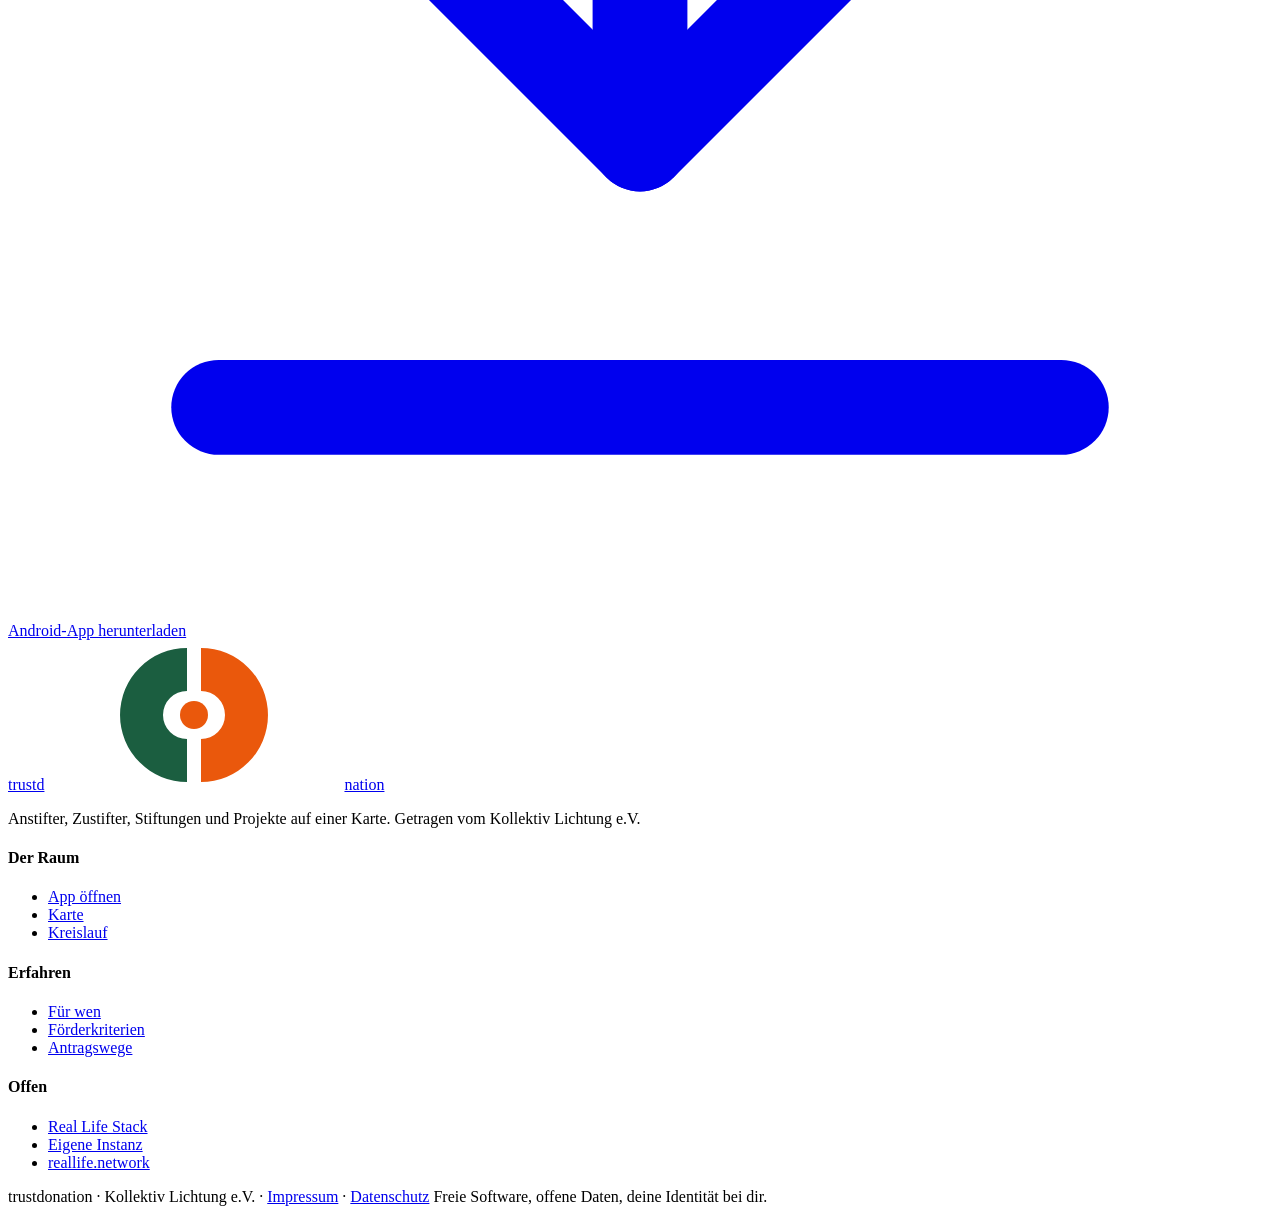
==== commit 08fdc823: "Behebung FND-0013, FND-0015, FND-0017, FND-0018, FND-0020: Barrierefreiheit, Metadaten und Markup de" ====
--- a/landing/index.html
+++ b/landing/index.html
@@ -60,10 +60,10 @@
 <div class="nav">
   <div class="wrap nav-inner">
     <a class="brand" href="/" aria-label="trustdonation">trustd<svg class="signet" aria-hidden="true"><use href="#signet"></use></svg>nation</a>
-    <nav class="nav-links" aria-label="Hauptnavigation">
+    <nav class="nav-links" aria-label="Hauptnavigation" data-t-aria="aria.navigation">
       <div class="has-menu" data-open="false">
-        <button type="button" aria-expanded="false" aria-haspopup="true"><span data-t="nav.fuerwen">Für wen</span> <svg class="caret"><use href="#i-caret"></use></svg></button>
-        <div class="menu wide">
+        <button type="button" aria-expanded="false" aria-controls="menu-fuerwen"><span data-t="nav.fuerwen">Für wen</span> <svg class="caret"><use href="#i-caret"></use></svg></button>
+        <div class="menu wide" id="menu-fuerwen">
           <a href="#anstifter"><span class="ic"><svg><use href="#i-geben"></use></svg></span><div><b data-t="nav.anstifter">Anstifter</b><span data-t="nav.anstifter.s">Starte ein Projekt, bring deine Begabung ein, arbeite in einer Stiftung mit.</span></div></a>
           <a href="#zustifter"><span class="ic"><svg><use href="#i-menschen"></use></svg></span><div><b data-t="nav.zustifter">Zustifter</b><span data-t="nav.zustifter.s">Gib in eine Stiftung oder direkt an ein Projekt.</span></div></a>
           <a href="#stiftungen"><span class="ic"><svg><use href="#i-stiftung"></use></svg></span><div><b data-t="nav.stiftungen">Stiftungen</b><span data-t="nav.stiftungen.s">Finde Projekte in deinem Feld und bekomm deinen eigenen Raum.</span></div></a>
@@ -72,8 +72,8 @@
       </div>
       <a href="/kreislauf/" data-t="nav.kreislauf">Kreislauf</a>
       <div class="has-menu" data-open="false">
-        <button type="button" aria-expanded="false" aria-haspopup="true"><span data-t="nav.ressourcen">Ressourcen</span> <svg class="caret"><use href="#i-caret"></use></svg></button>
-        <div class="menu wide">
+        <button type="button" aria-expanded="false" aria-controls="menu-ressourcen"><span data-t="nav.ressourcen">Ressourcen</span> <svg class="caret"><use href="#i-caret"></use></svg></button>
+        <div class="menu wide" id="menu-ressourcen">
           <div>
             <div class="group" data-t="nav.raum">Der Raum</div>
             <a href="/app/network/map"><span class="ic"><svg><use href="#i-karte"></use></svg></span><div><b data-t="nav.karte">Karte</b><span data-t="nav.karte.s">Alle Stiftungen und Projekte auf einer Karte, direkt in der App.</span></div></a>
@@ -98,26 +98,26 @@
         <svg class="zu-hell" viewBox="0 0 24 24" fill="none" stroke="currentColor" stroke-width="1.8" stroke-linecap="round" stroke-linejoin="round" aria-hidden="true"><circle cx="12" cy="12" r="4"></circle><path d="M12 2v2M12 20v2M4.9 4.9l1.4 1.4M17.7 17.7l1.4 1.4M2 12h2M20 12h2M4.9 19.1l1.4-1.4M17.7 6.3l1.4-1.4"></path></svg>
       </button>
       <div class="has-menu lang" data-open="false">
-        <button type="button" aria-expanded="false" aria-haspopup="true" data-t-aria="nav.sprache" aria-label="Sprache"><svg class="globe"><use href="#i-globe"></use></svg> <span id="lang-label">DE</span> <svg class="caret"><use href="#i-caret"></use></svg></button>
-        <div class="menu wide stilmenu" role="menu">
-          <div>
-            <div class="group" data-t="nav.sprache">Sprache</div>
-            <button class="opt" type="button" role="menuitemradio" aria-checked="true" data-lang="de"><span class="ic code">DE</span><div><b>Deutsch</b></div><svg class="check"><use href="#i-check"></use></svg></button>
-            <button class="opt" type="button" role="menuitemradio" aria-checked="false" data-lang="en"><span class="ic code">EN</span><div><b>English</b></div><svg class="check"><use href="#i-check"></use></svg></button>
-            <button class="opt" type="button" role="menuitemradio" aria-checked="false" data-lang="es"><span class="ic code">ES</span><div><b>Español</b></div><svg class="check"><use href="#i-check"></use></svg></button>
+        <button type="button" aria-expanded="false" aria-controls="menu-sprache" data-t-aria="nav.sprache" aria-label="Sprache"><svg class="globe"><use href="#i-globe"></use></svg> <span id="lang-label">DE</span> <svg class="caret"><use href="#i-caret"></use></svg></button>
+        <div class="menu wide stilmenu" id="menu-sprache">
+          <div role="radiogroup" aria-labelledby="lang-title">
+            <div id="lang-title" class="group" data-t="nav.sprache">Sprache</div>
+            <button class="opt" type="button" role="radio" aria-checked="true" data-lang="de"><span class="ic code">DE</span><div><b>Deutsch</b></div><svg class="check"><use href="#i-check"></use></svg></button>
+            <button class="opt" type="button" role="radio" aria-checked="false" data-lang="en"><span class="ic code">EN</span><div><b>English</b></div><svg class="check"><use href="#i-check"></use></svg></button>
+            <button class="opt" type="button" role="radio" aria-checked="false" data-lang="es"><span class="ic code">ES</span><div><b>Español</b></div><svg class="check"><use href="#i-check"></use></svg></button>
           </div>
-          <div class="stile-spalte">
-            <div class="group" data-t="nav.stil">Sprachstil</div>
+          <div class="stile-spalte" role="radiogroup" aria-labelledby="style-title">
+            <div id="style-title" class="group" data-t="nav.stil">Sprachstil</div>
             <p class="stile-hinweis" data-t="nav.stil.hinweis">Sprachstile gibt es bisher auf Deutsch.</p>
-            <button class="opt" type="button" role="menuitemradio" aria-checked="true" data-stil="klar"><span class="ic"><svg><use href="#i-st-klar"></use></svg></span><div><b>Klartext</b><span>Modern, professionell, zugänglich. Die Grundfassung.</span></div><svg class="check"><use href="#i-check"></use></svg></button>
-            <button class="opt" type="button" role="menuitemradio" aria-checked="false" data-stil="kindgerecht"><span class="ic"><svg><use href="#i-st-kind"></use></svg></span><div><b>Kindgerecht</b><span>Warm, staunend, einfach. Sendung mit der Maus.</span></div><svg class="check"><use href="#i-check"></use></svg></button>
-            <button class="opt" type="button" role="menuitemradio" aria-checked="false" data-stil="tiefstapelei"><span class="ic"><svg><use href="#i-st-tief"></use></svg></span><div><b>Tiefstapelei</b><span>Zweifelnd, kleinlaut, liebenswert.</span></div><svg class="check"><use href="#i-check"></use></svg></button>
-            <button class="opt" type="button" role="menuitemradio" aria-checked="false" data-stil="herzens-sprache"><span class="ic"><svg><use href="#i-st-herz"></use></svg></span><div><b>Herzens-Sprache</b><span>Weich, atmend, einladend. Rumi, Rilke.</span></div><svg class="check"><use href="#i-check"></use></svg></button>
-            <button class="opt" type="button" role="menuitemradio" aria-checked="false" data-stil="schamanisch"><span class="ic"><svg><use href="#i-st-feuer"></use></svg></span><div><b>Schamanisch</b><span>Zeremoniell, zyklisch, am Feuer gesprochen.</span></div><svg class="check"><use href="#i-check"></use></svg></button>
-            <button class="opt" type="button" role="menuitemradio" aria-checked="false" data-stil="soziologen-sprech"><span class="ic"><svg><use href="#i-st-buch"></use></svg></span><div><b>Soziologen-Sprech</b><span>Theoriegesättigt, hypotaktisch. Habermas, Luhmann.</span></div><svg class="check"><use href="#i-check"></use></svg></button>
-            <button class="opt" type="button" role="menuitemradio" aria-checked="false" data-stil="groessenwahn"><span class="ic"><svg><use href="#i-st-rakete"></use></svg></span><div><b>Größenwahn</b><span>Welterobernd, pathetisch. Musk, Napoleon.</span></div><svg class="check"><use href="#i-check"></use></svg></button>
-            <button class="opt" type="button" role="menuitemradio" aria-checked="false" data-stil="kraftvolle-sprache"><span class="ic"><svg><use href="#i-st-feder"></use></svg></span><div><b>Kraftvolle Sprache</b><span>Klar, pathosfähig, tragend. Schiller, Goethe.</span></div><svg class="check"><use href="#i-check"></use></svg></button>
-            <button class="opt" type="button" role="menuitemradio" aria-checked="false" data-stil="marktschreier"><span class="ic"><svg><use href="#i-st-mega"></use></svg></span><div><b>Marktschreier</b><span>Laut, theatralisch, herzlich. Fischmarkt.</span></div><svg class="check"><use href="#i-check"></use></svg></button>
+            <button class="opt" type="button" role="radio" aria-checked="true" data-stil="klar"><span class="ic"><svg><use href="#i-st-klar"></use></svg></span><div><b>Klartext</b><span>Modern, professionell, zugänglich. Die Grundfassung.</span></div><svg class="check"><use href="#i-check"></use></svg></button>
+            <button class="opt" type="button" role="radio" aria-checked="false" data-stil="kindgerecht"><span class="ic"><svg><use href="#i-st-kind"></use></svg></span><div><b>Kindgerecht</b><span>Warm, staunend, einfach. Sendung mit der Maus.</span></div><svg class="check"><use href="#i-check"></use></svg></button>
+            <button class="opt" type="button" role="radio" aria-checked="false" data-stil="tiefstapelei"><span class="ic"><svg><use href="#i-st-tief"></use></svg></span><div><b>Tiefstapelei</b><span>Zweifelnd, kleinlaut, liebenswert.</span></div><svg class="check"><use href="#i-check"></use></svg></button>
+            <button class="opt" type="button" role="radio" aria-checked="false" data-stil="herzens-sprache"><span class="ic"><svg><use href="#i-st-herz"></use></svg></span><div><b>Herzens-Sprache</b><span>Weich, atmend, einladend. Rumi, Rilke.</span></div><svg class="check"><use href="#i-check"></use></svg></button>
+            <button class="opt" type="button" role="radio" aria-checked="false" data-stil="schamanisch"><span class="ic"><svg><use href="#i-st-feuer"></use></svg></span><div><b>Schamanisch</b><span>Zeremoniell, zyklisch, am Feuer gesprochen.</span></div><svg class="check"><use href="#i-check"></use></svg></button>
+            <button class="opt" type="button" role="radio" aria-checked="false" data-stil="soziologen-sprech"><span class="ic"><svg><use href="#i-st-buch"></use></svg></span><div><b>Soziologen-Sprech</b><span>Theoriegesättigt, hypotaktisch. Habermas, Luhmann.</span></div><svg class="check"><use href="#i-check"></use></svg></button>
+            <button class="opt" type="button" role="radio" aria-checked="false" data-stil="groessenwahn"><span class="ic"><svg><use href="#i-st-rakete"></use></svg></span><div><b>Größenwahn</b><span>Welterobernd, pathetisch. Musk, Napoleon.</span></div><svg class="check"><use href="#i-check"></use></svg></button>
+            <button class="opt" type="button" role="radio" aria-checked="false" data-stil="kraftvolle-sprache"><span class="ic"><svg><use href="#i-st-feder"></use></svg></span><div><b>Kraftvolle Sprache</b><span>Klar, pathosfähig, tragend. Schiller, Goethe.</span></div><svg class="check"><use href="#i-check"></use></svg></button>
+            <button class="opt" type="button" role="radio" aria-checked="false" data-stil="marktschreier"><span class="ic"><svg><use href="#i-st-mega"></use></svg></span><div><b>Marktschreier</b><span>Laut, theatralisch, herzlich. Fischmarkt.</span></div><svg class="check"><use href="#i-check"></use></svg></button>
           </div>
         </div>
       </div>
@@ -174,8 +174,8 @@
   <p class="hero-note" data-t="hero.note">Getragen vom Kollektiv Lichtung e.V. Deine Identität liegt auf deinem Gerät, nicht bei uns.</p>
 
   <div class="frame">
-    <div class="frame-bar"><i></i><i></i><i></i><span class="url">wir.ooo/app · Karte</span><a href="/app/network/map" data-t="frame.open">Karte in der App öffnen →</a></div>
-    <a class="frame-map" href="/app/network/map" aria-label="Karte in der App öffnen">
+    <div class="frame-bar"><span aria-hidden="true"><i></i><i></i><i></i></span><span class="url" data-t="frame.url">trustdonation.org/app · Karte</span><a href="/app/network/map" data-t="frame.open">Karte in der App öffnen →</a></div>
+    <a class="frame-map" href="/app/network/map" aria-label="Karte in der App öffnen" data-t-aria="aria.karte">
       <svg viewBox="0 0 1040 560" preserveAspectRatio="xMidYMid slice" aria-hidden="true">
         <defs>
           <pattern id="grid" width="40" height="40" patternUnits="userSpaceOnUse"><path d="M40 0H0v40" fill="none" stroke="currentColor" stroke-opacity=".08"/></pattern>
@@ -279,7 +279,7 @@
       </div>
       <a class="link-arrow" href="/kreislauf/" data-t="k.link">So läuft es im Ganzen →</a>
     </div>
-    <svg class="diagram" viewBox="0 0 800 800" role="img" aria-label="Das Geflecht: vier Rollen um das Vertrauen">
+    <svg class="diagram" viewBox="0 0 800 800" role="img" aria-label="Das Geflecht: vier Rollen um das Vertrauen" data-t-aria="aria.diagramm">
       <defs>
         <marker id="pf" viewBox="0 0 10 10" refX="8" refY="5" markerWidth="7" markerHeight="7" orient="auto-start-reverse"><path class="head" d="M0 0 L10 5 L0 10z"></path></marker>
         <marker id="pg" viewBox="0 0 10 10" refX="8" refY="5" markerWidth="7" markerHeight="7" orient="auto-start-reverse"><path class="head gruen" d="M0 0 L10 5 L0 10z"></path></marker>
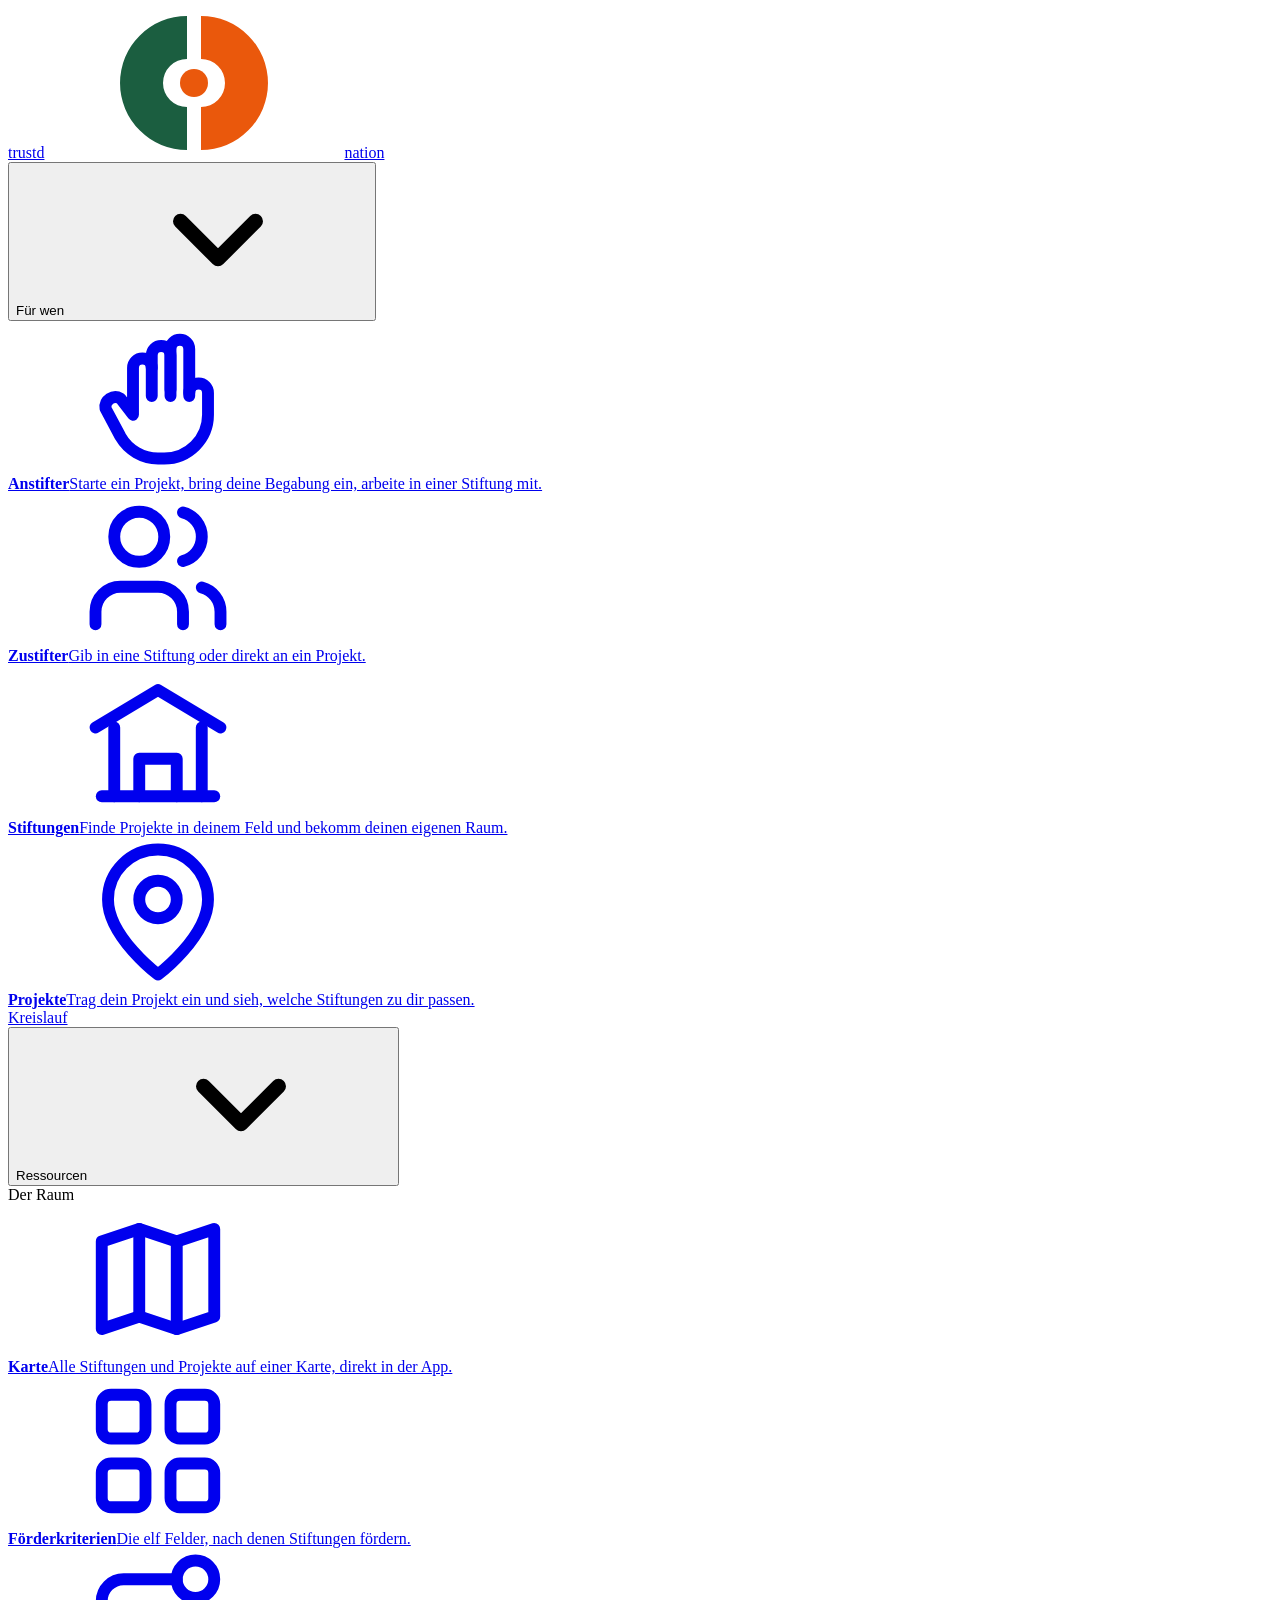
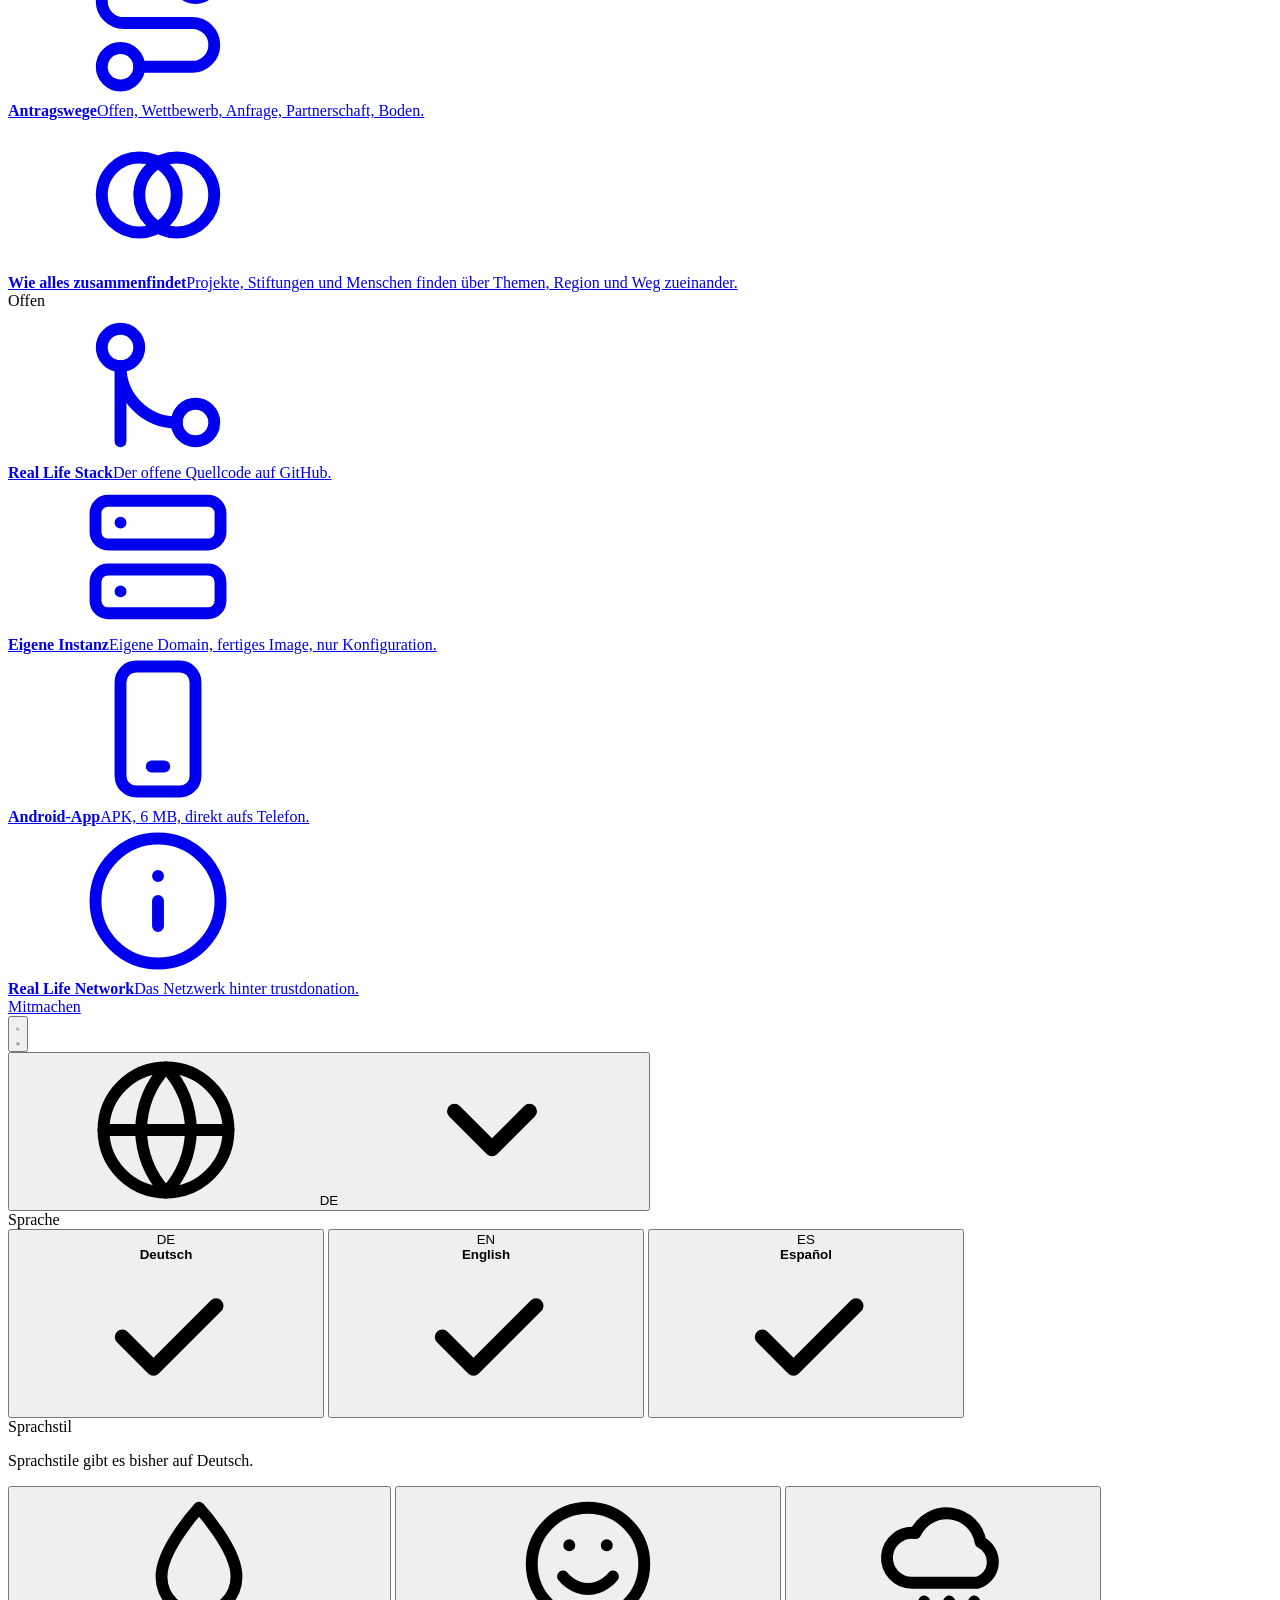
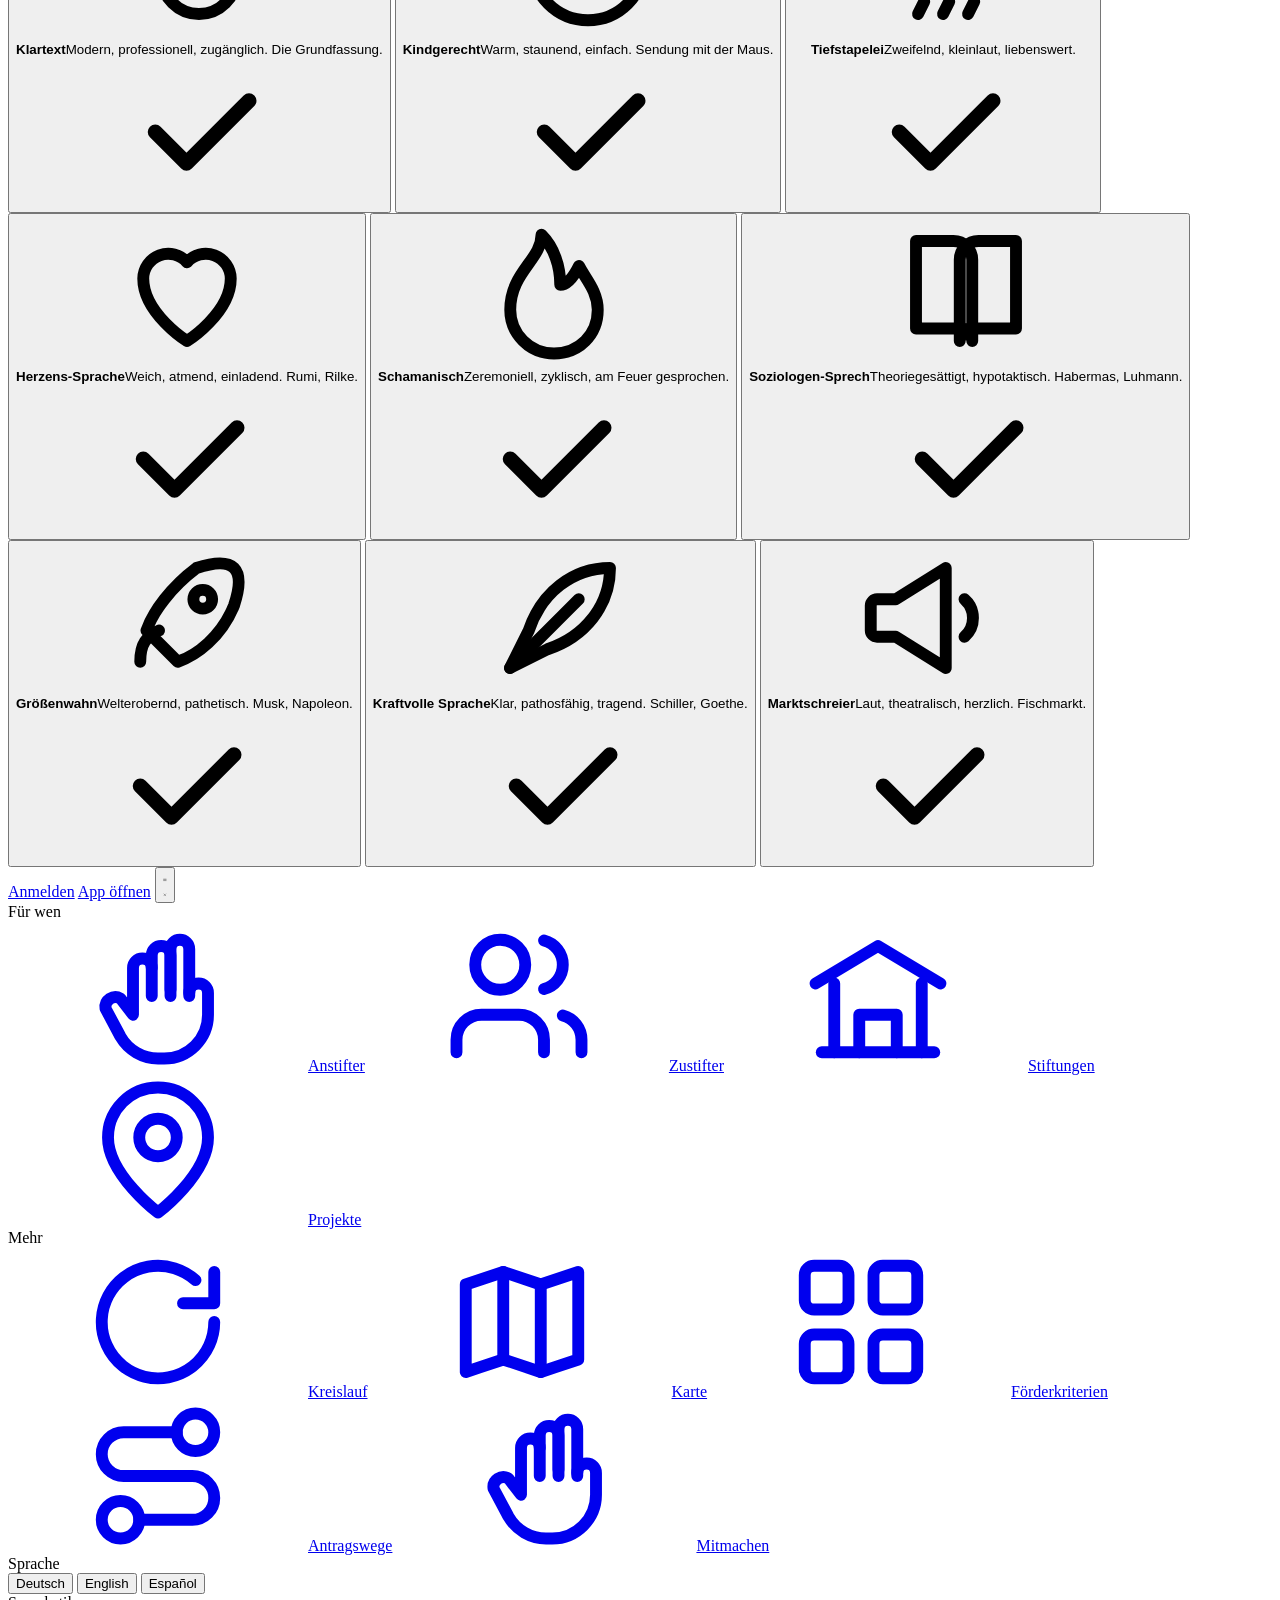
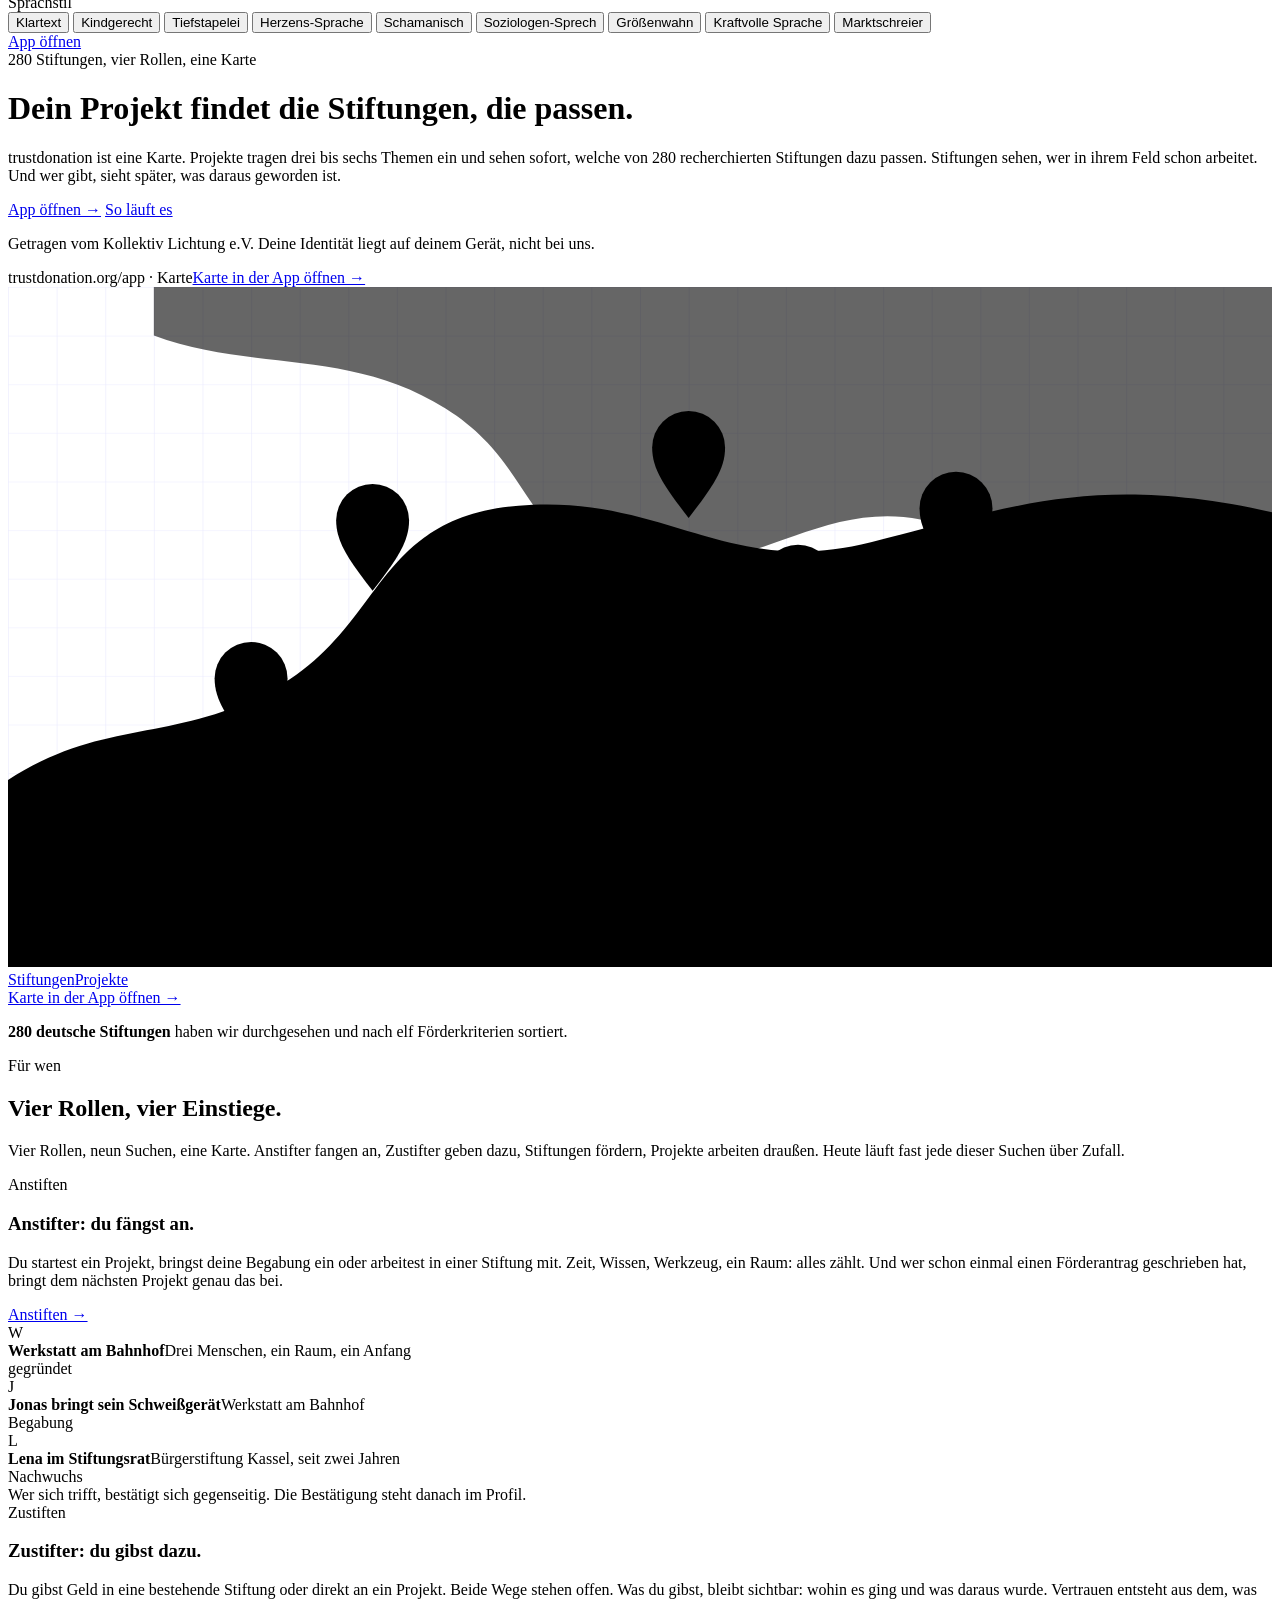
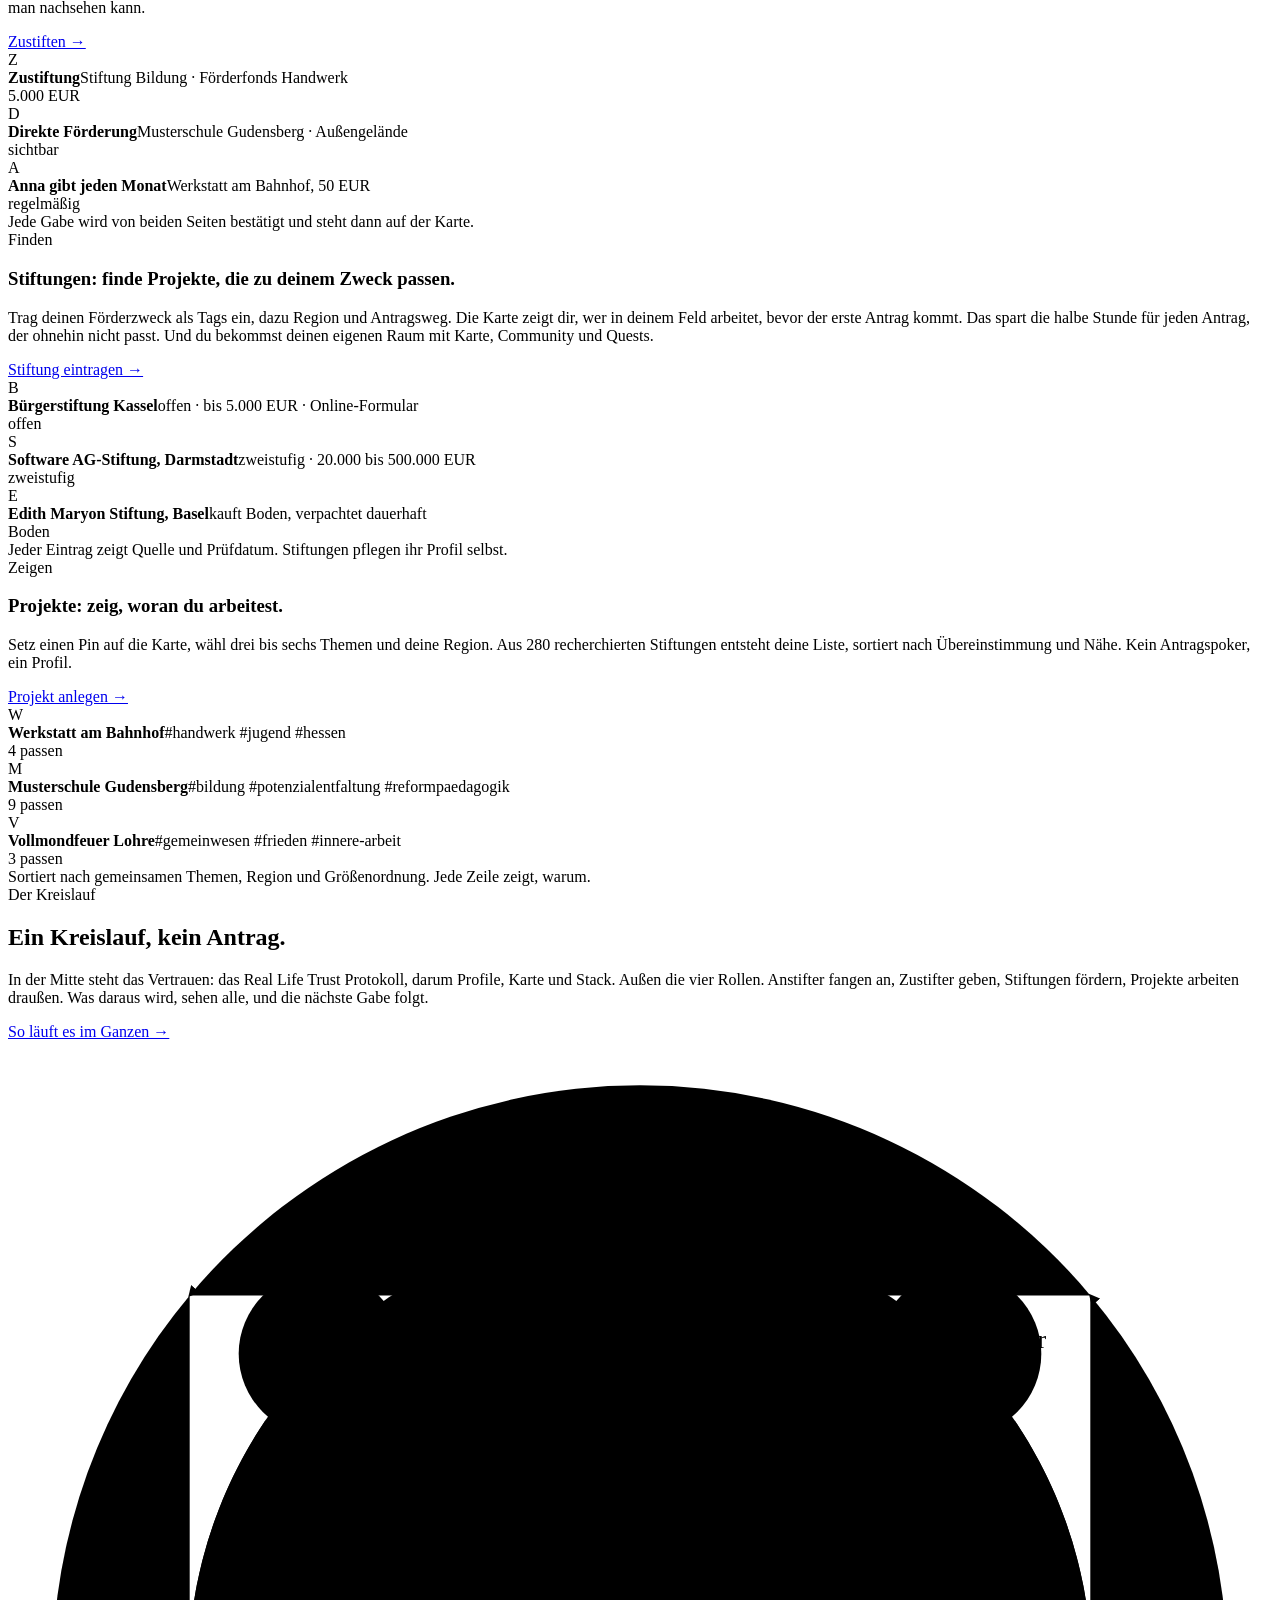
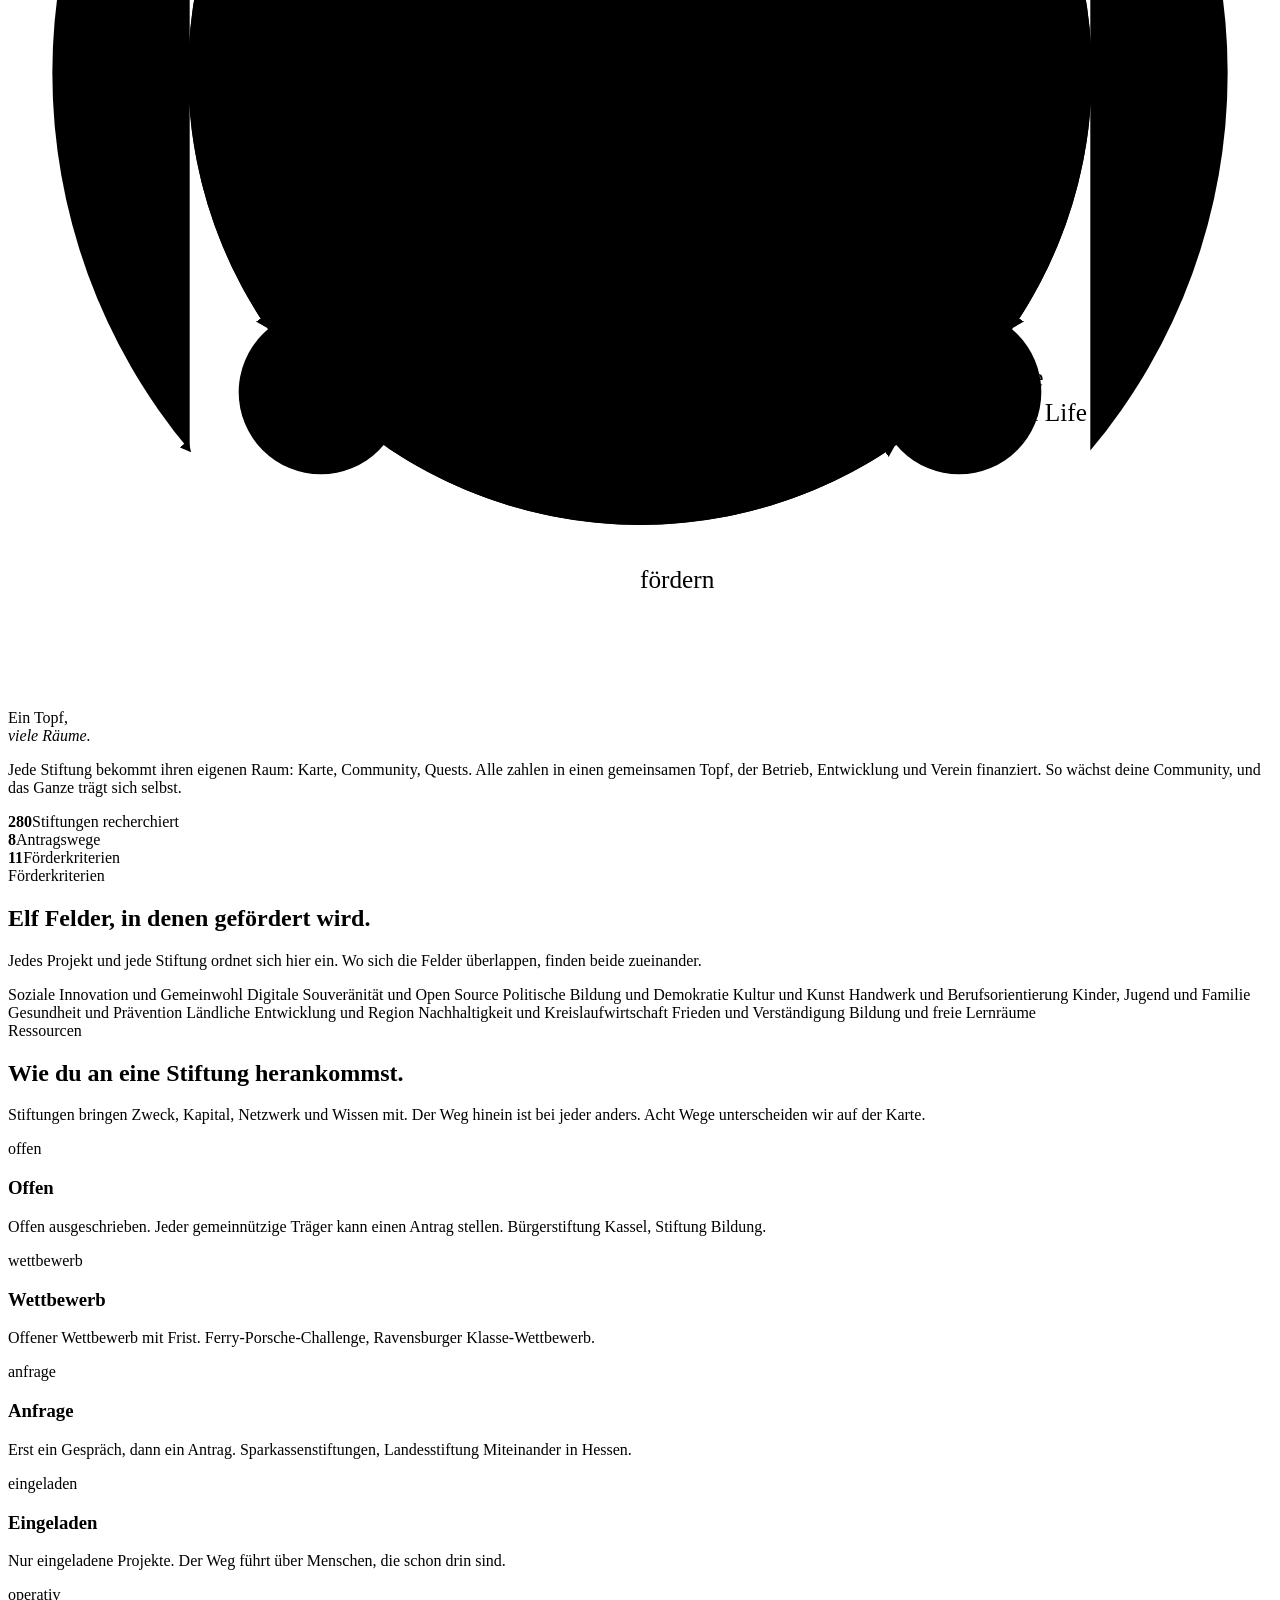
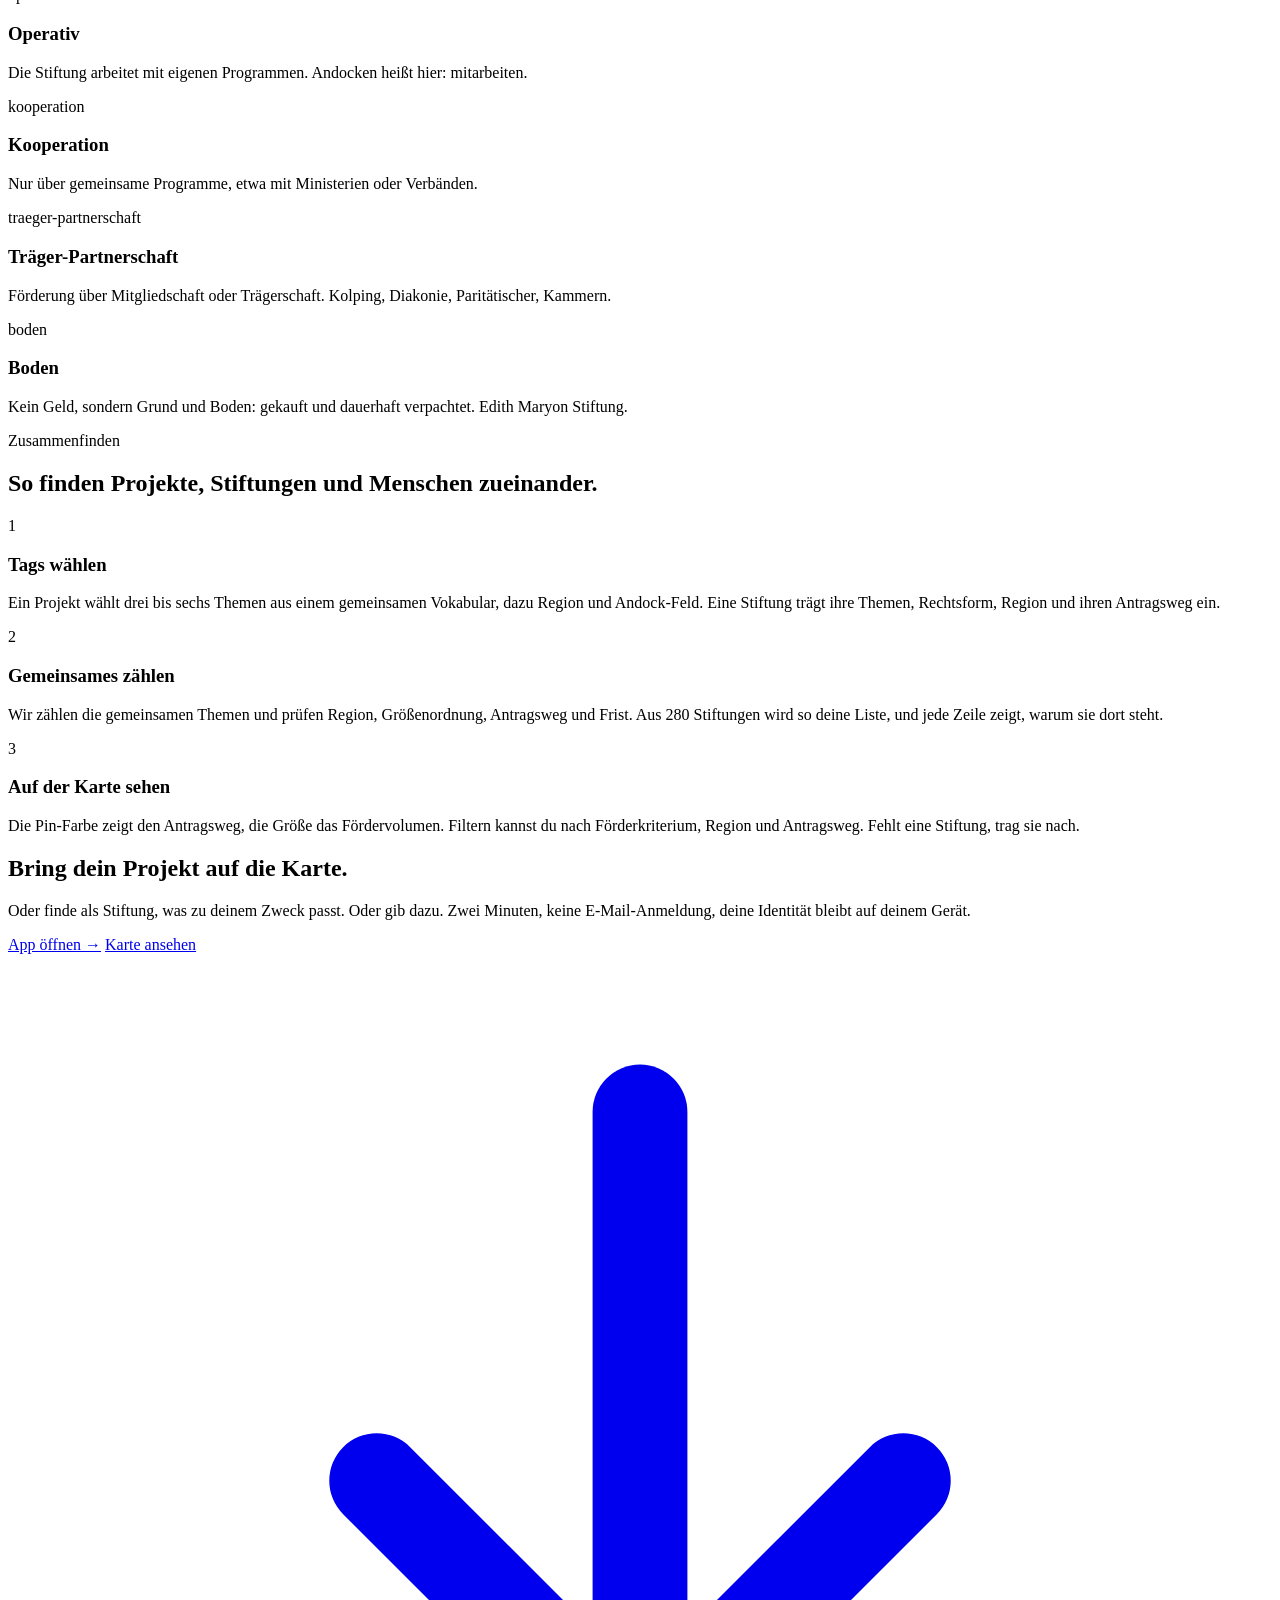
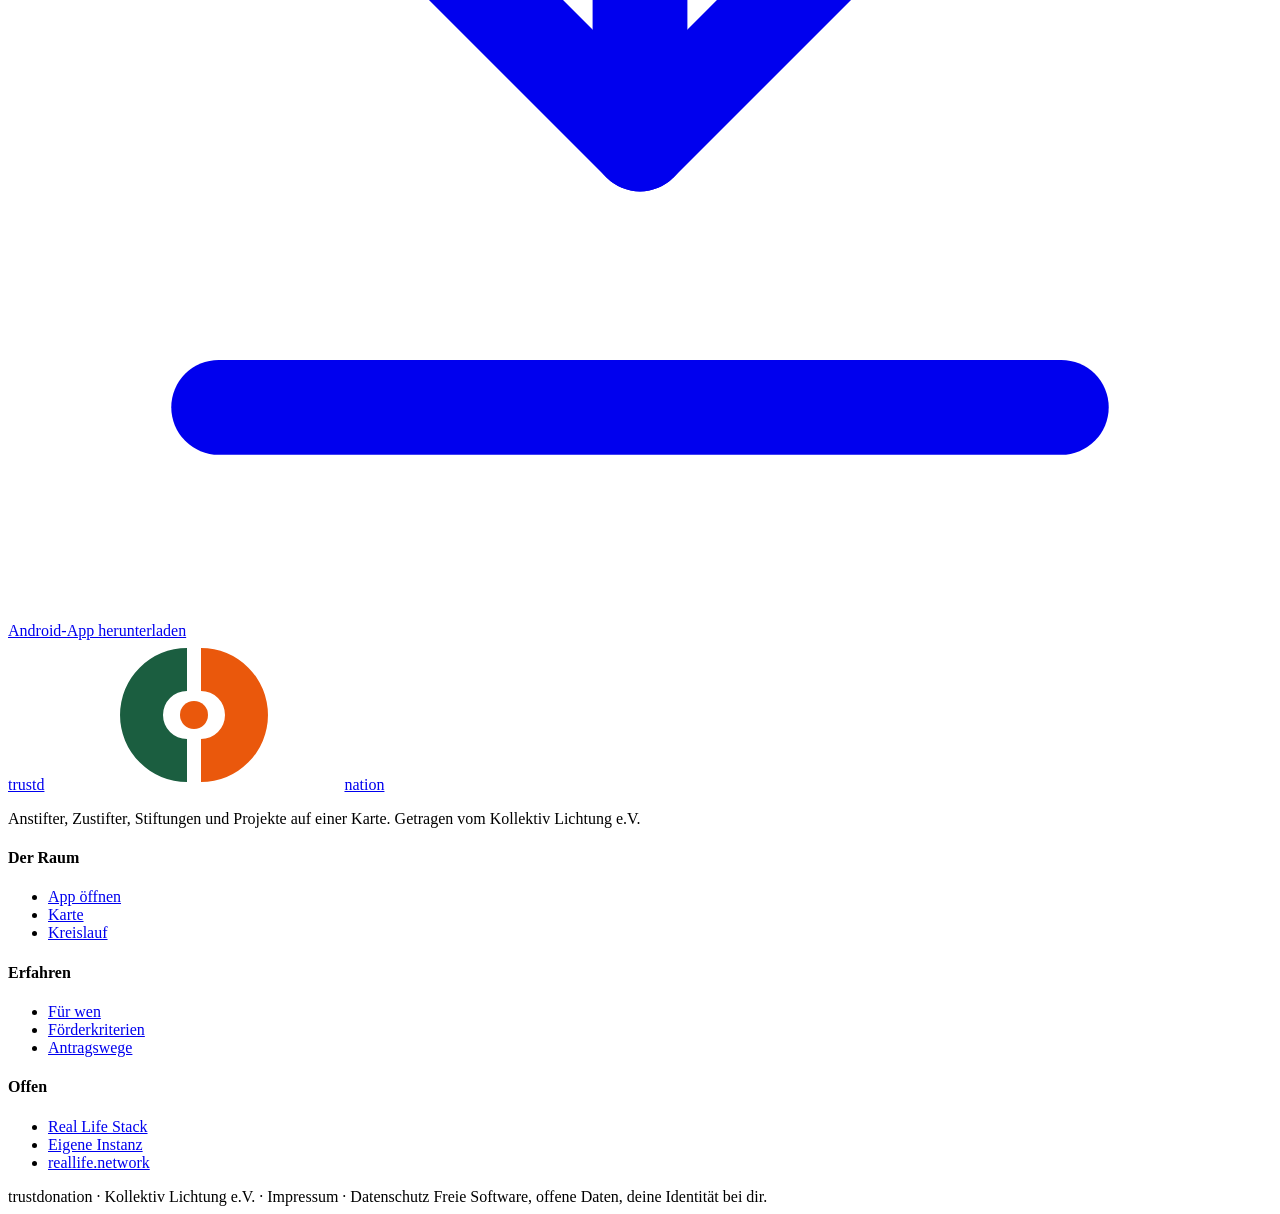
==== commit 72860408: "Behebung FND-0010, FND-0021: Footer-Links ausblenden und mobile Sprachstil-Buttons auf Radio umstell" ====
--- a/landing/index.html
+++ b/landing/index.html
@@ -141,23 +141,23 @@
     <a href="#rubriken" onclick="menueSchliessen()"><span class="ic"><svg><use href="#i-rubrik"></use></svg></span><span data-t="nav.rubriken">Förderkriterien</span></a>
     <a href="#antragswege" onclick="menueSchliessen()"><span class="ic"><svg><use href="#i-weg"></use></svg></span><span data-t="nav.antragswege">Antragswege</span></a>
     <a href="#mitmachen" onclick="menueSchliessen()"><span class="ic"><svg><use href="#i-hand"></use></svg></span><span data-t="nav.mitmachen">Mitmachen</span></a>
-    <div class="group" data-t="nav.sprache">Sprache</div>
-    <div class="langs">
-      <button type="button" role="menuitemradio" aria-checked="true" data-lang="de">Deutsch</button>
-      <button type="button" role="menuitemradio" aria-checked="false" data-lang="en">English</button>
-      <button type="button" role="menuitemradio" aria-checked="false" data-lang="es">Español</button>
-    </div>
-    <div class="group stile-gruppe" data-t="nav.stil">Sprachstil</div>
-    <div class="stile">
-      <button type="button" role="menuitemradio" aria-checked="true" data-stil="klar">Klartext</button>
-      <button type="button" role="menuitemradio" aria-checked="false" data-stil="kindgerecht">Kindgerecht</button>
-      <button type="button" role="menuitemradio" aria-checked="false" data-stil="tiefstapelei">Tiefstapelei</button>
-      <button type="button" role="menuitemradio" aria-checked="false" data-stil="herzens-sprache">Herzens-Sprache</button>
-      <button type="button" role="menuitemradio" aria-checked="false" data-stil="schamanisch">Schamanisch</button>
-      <button type="button" role="menuitemradio" aria-checked="false" data-stil="soziologen-sprech">Soziologen-Sprech</button>
-      <button type="button" role="menuitemradio" aria-checked="false" data-stil="groessenwahn">Größenwahn</button>
-      <button type="button" role="menuitemradio" aria-checked="false" data-stil="kraftvolle-sprache">Kraftvolle Sprache</button>
-      <button type="button" role="menuitemradio" aria-checked="false" data-stil="marktschreier">Marktschreier</button>
+    <div class="group" id="mob-lang-title" data-t="nav.sprache">Sprache</div>
+    <div class="langs" role="radiogroup" aria-labelledby="mob-lang-title">
+      <button type="button" role="radio" aria-checked="true" data-lang="de">Deutsch</button>
+      <button type="button" role="radio" aria-checked="false" data-lang="en">English</button>
+      <button type="button" role="radio" aria-checked="false" data-lang="es">Español</button>
+    </div>
+    <div class="group stile-gruppe" id="mob-style-title" data-t="nav.stil">Sprachstil</div>
+    <div class="stile" role="radiogroup" aria-labelledby="mob-style-title">
+      <button type="button" role="radio" aria-checked="true" data-stil="klar">Klartext</button>
+      <button type="button" role="radio" aria-checked="false" data-stil="kindgerecht">Kindgerecht</button>
+      <button type="button" role="radio" aria-checked="false" data-stil="tiefstapelei">Tiefstapelei</button>
+      <button type="button" role="radio" aria-checked="false" data-stil="herzens-sprache">Herzens-Sprache</button>
+      <button type="button" role="radio" aria-checked="false" data-stil="schamanisch">Schamanisch</button>
+      <button type="button" role="radio" aria-checked="false" data-stil="soziologen-sprech">Soziologen-Sprech</button>
+      <button type="button" role="radio" aria-checked="false" data-stil="groessenwahn">Größenwahn</button>
+      <button type="button" role="radio" aria-checked="false" data-stil="kraftvolle-sprache">Kraftvolle Sprache</button>
+      <button type="button" role="radio" aria-checked="false" data-stil="marktschreier">Marktschreier</button>
     </div>
     <a class="pill" href="/app/" data-t="nav.app">App öffnen</a>
   </div>
@@ -432,7 +432,7 @@
       </div>
     </div>
     <div class="foot-bottom">
-      <span>trustdonation · Kollektiv Lichtung e.V. · <a href="/recht/#impressum" data-t="ft.impressum">Impressum</a> · <a href="/recht/#datenschutz" data-t="ft.datenschutz">Datenschutz</a></span>
+      <span>trustdonation · Kollektiv Lichtung e.V. · <span data-t="ft.impressum">Impressum</span> · <span data-t="ft.datenschutz">Datenschutz</span></span>
       <span data-t="ft.bottom">Freie Software, offene Daten, deine Identität bei dir.</span>
     </div>
   </div>
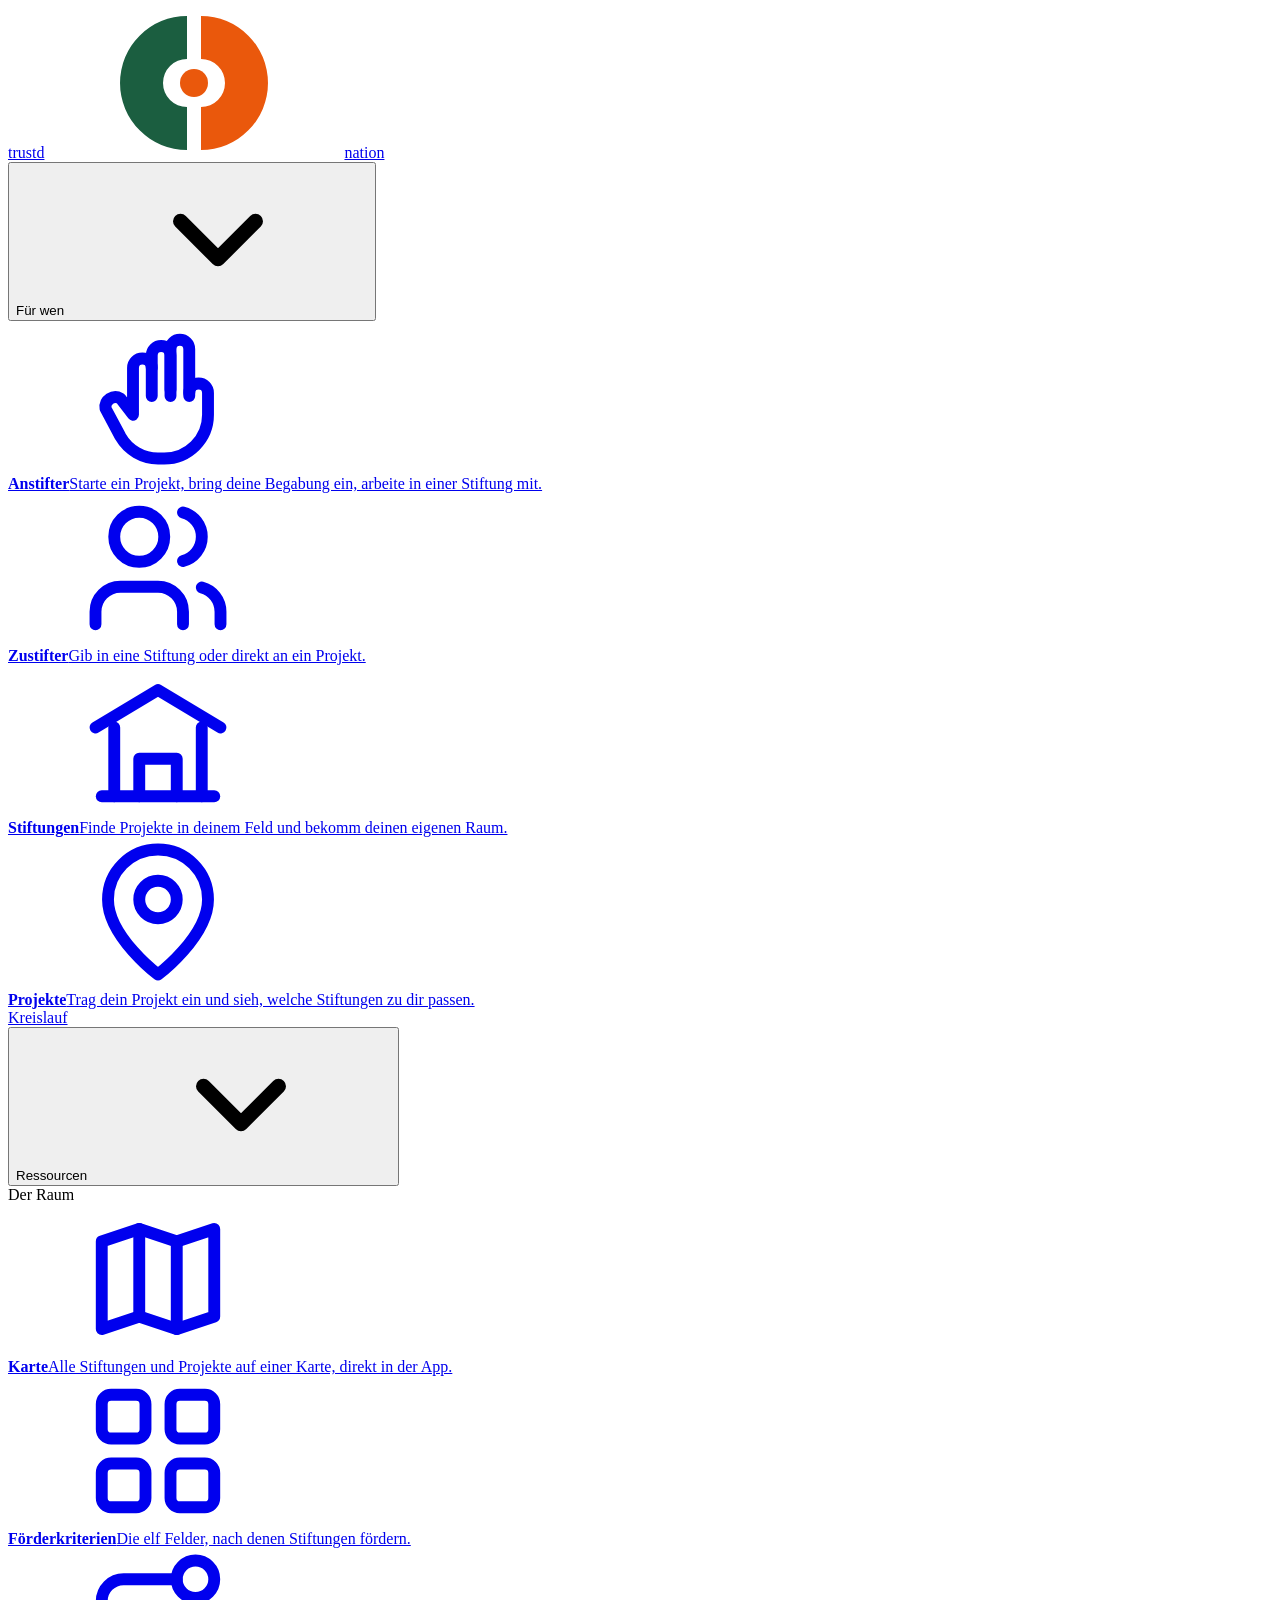
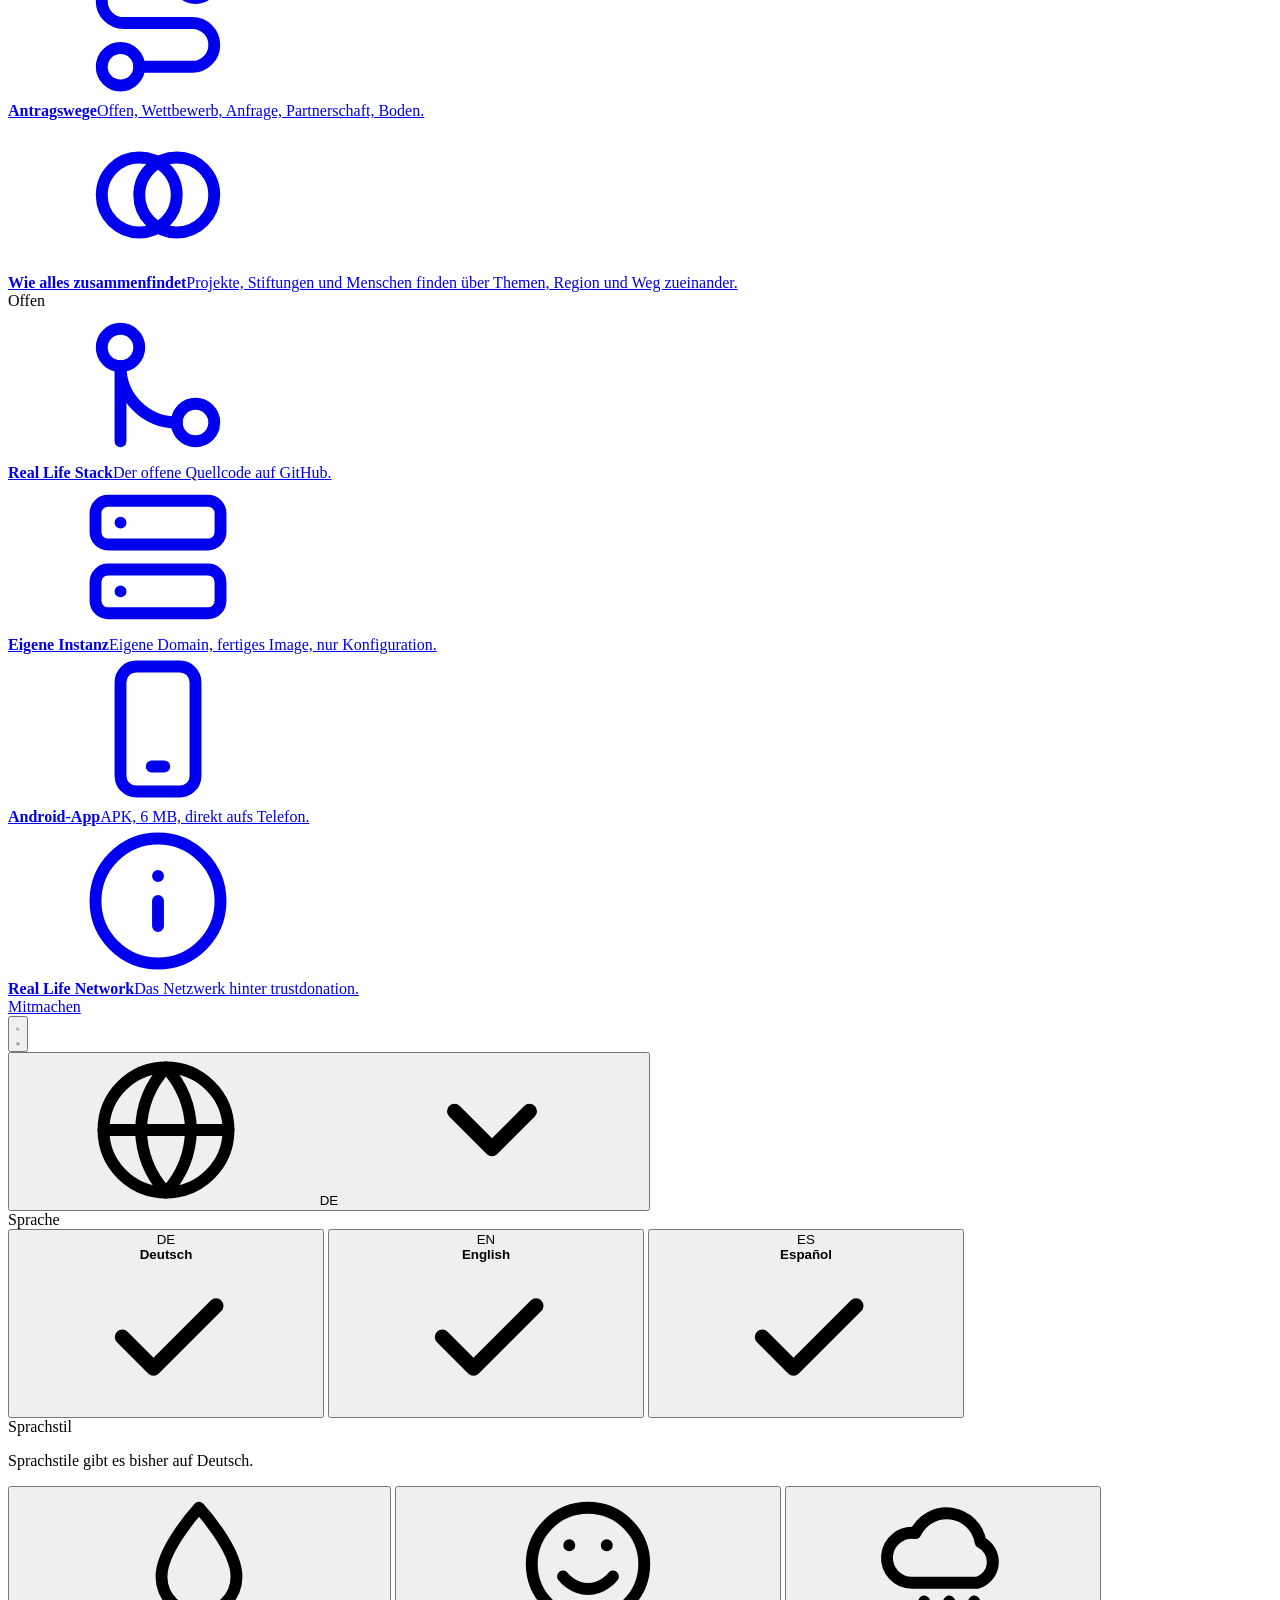
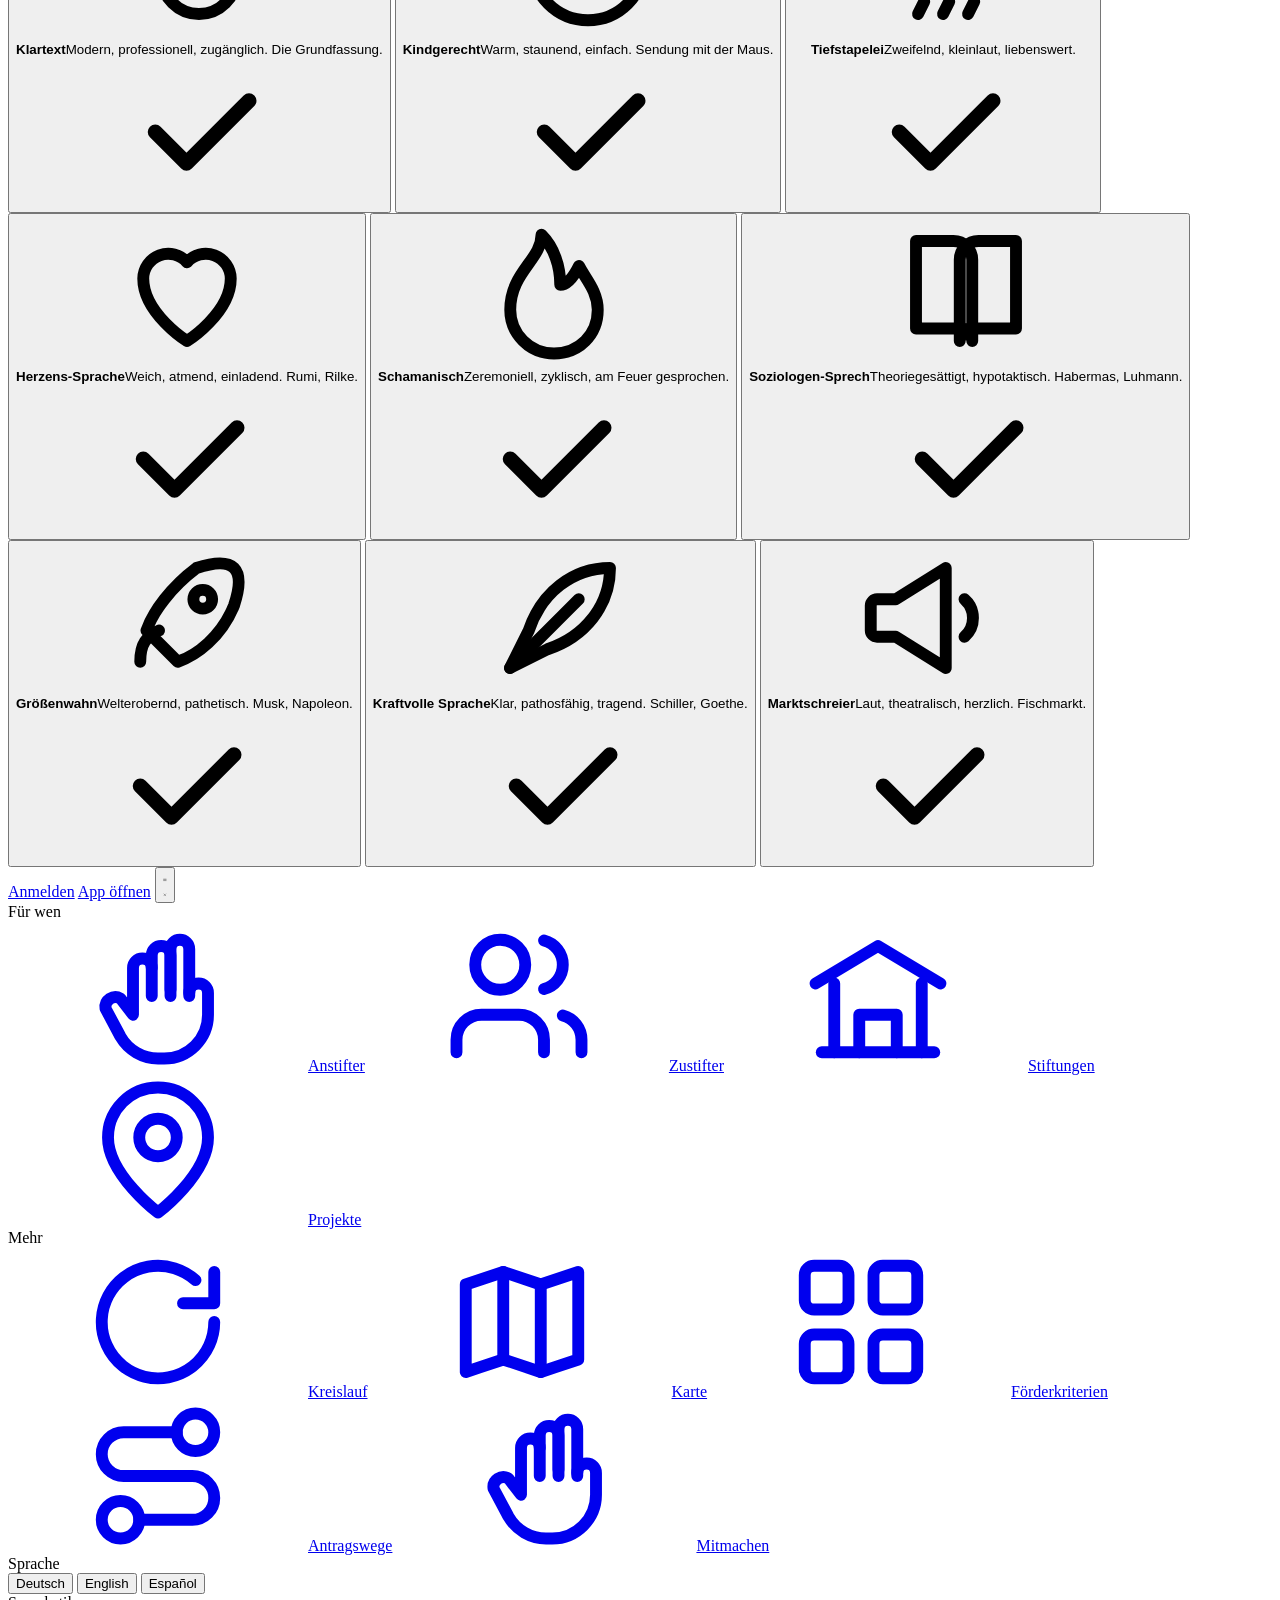
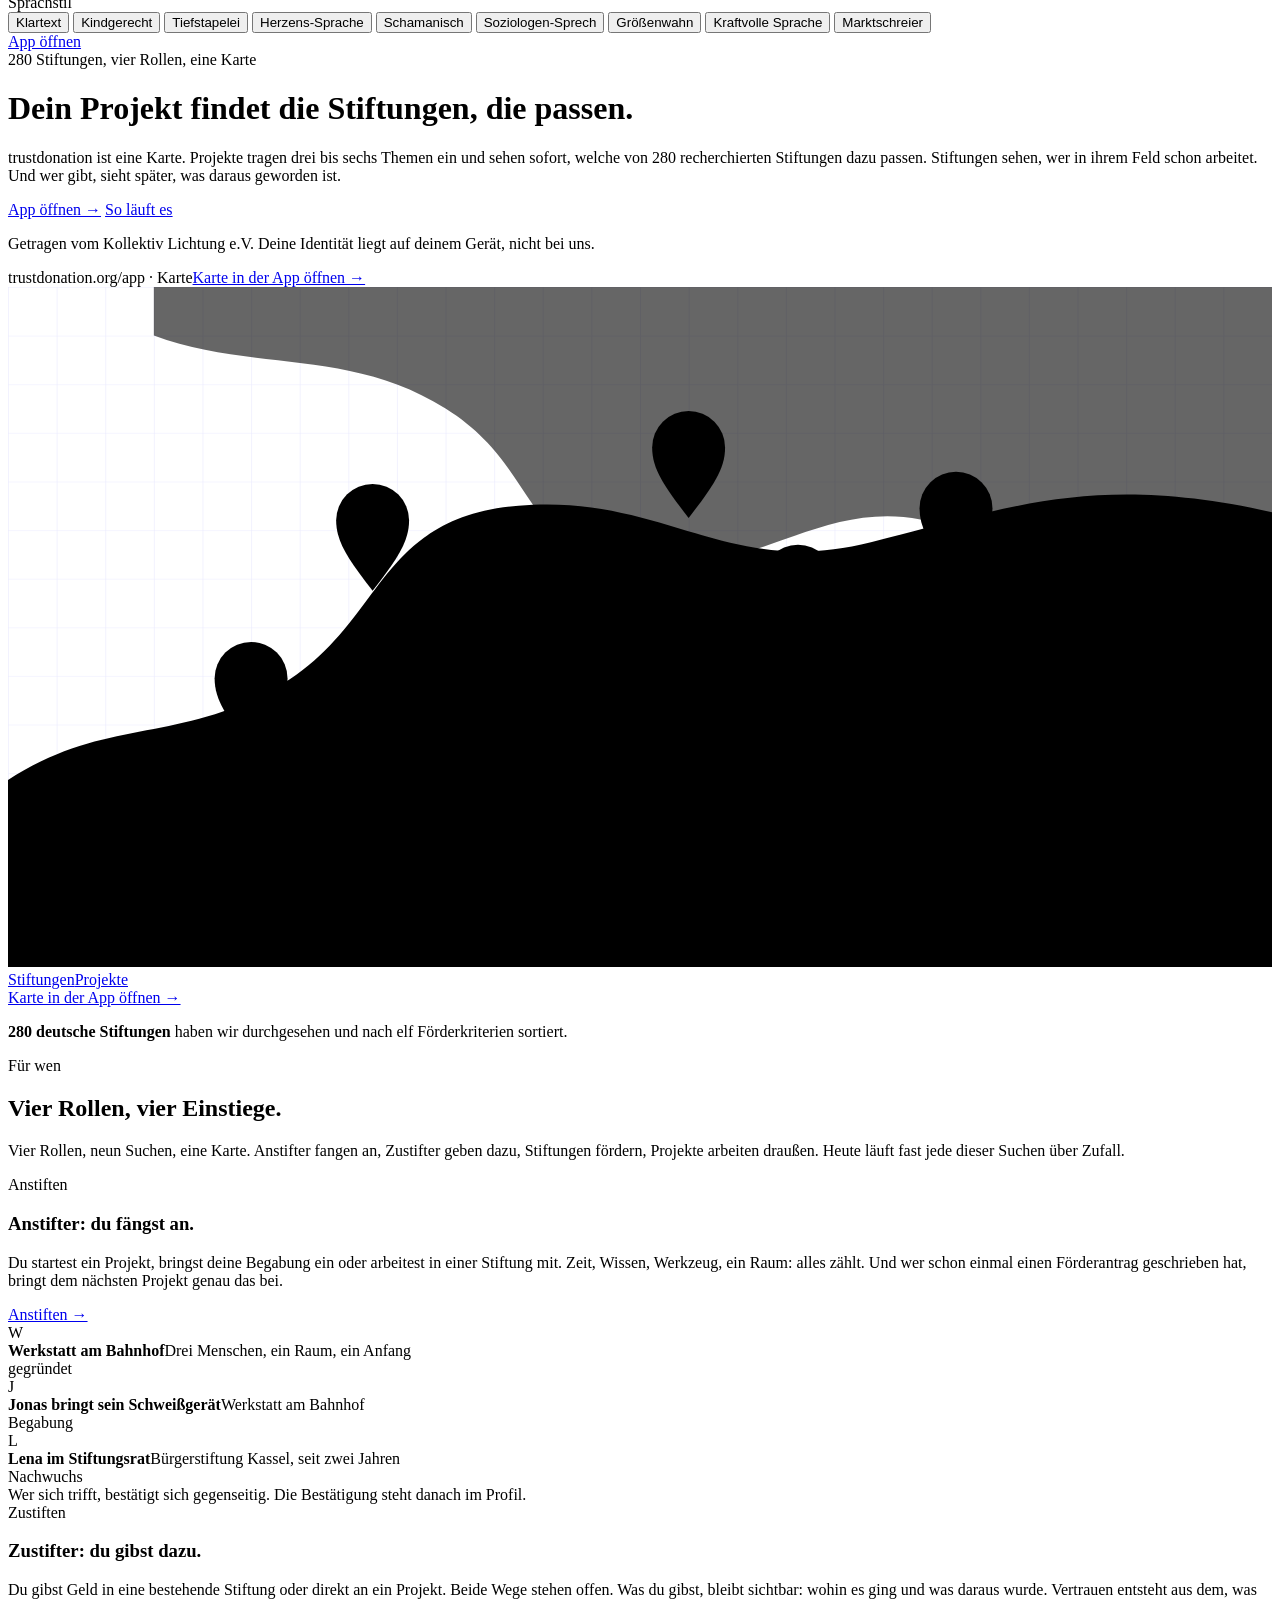
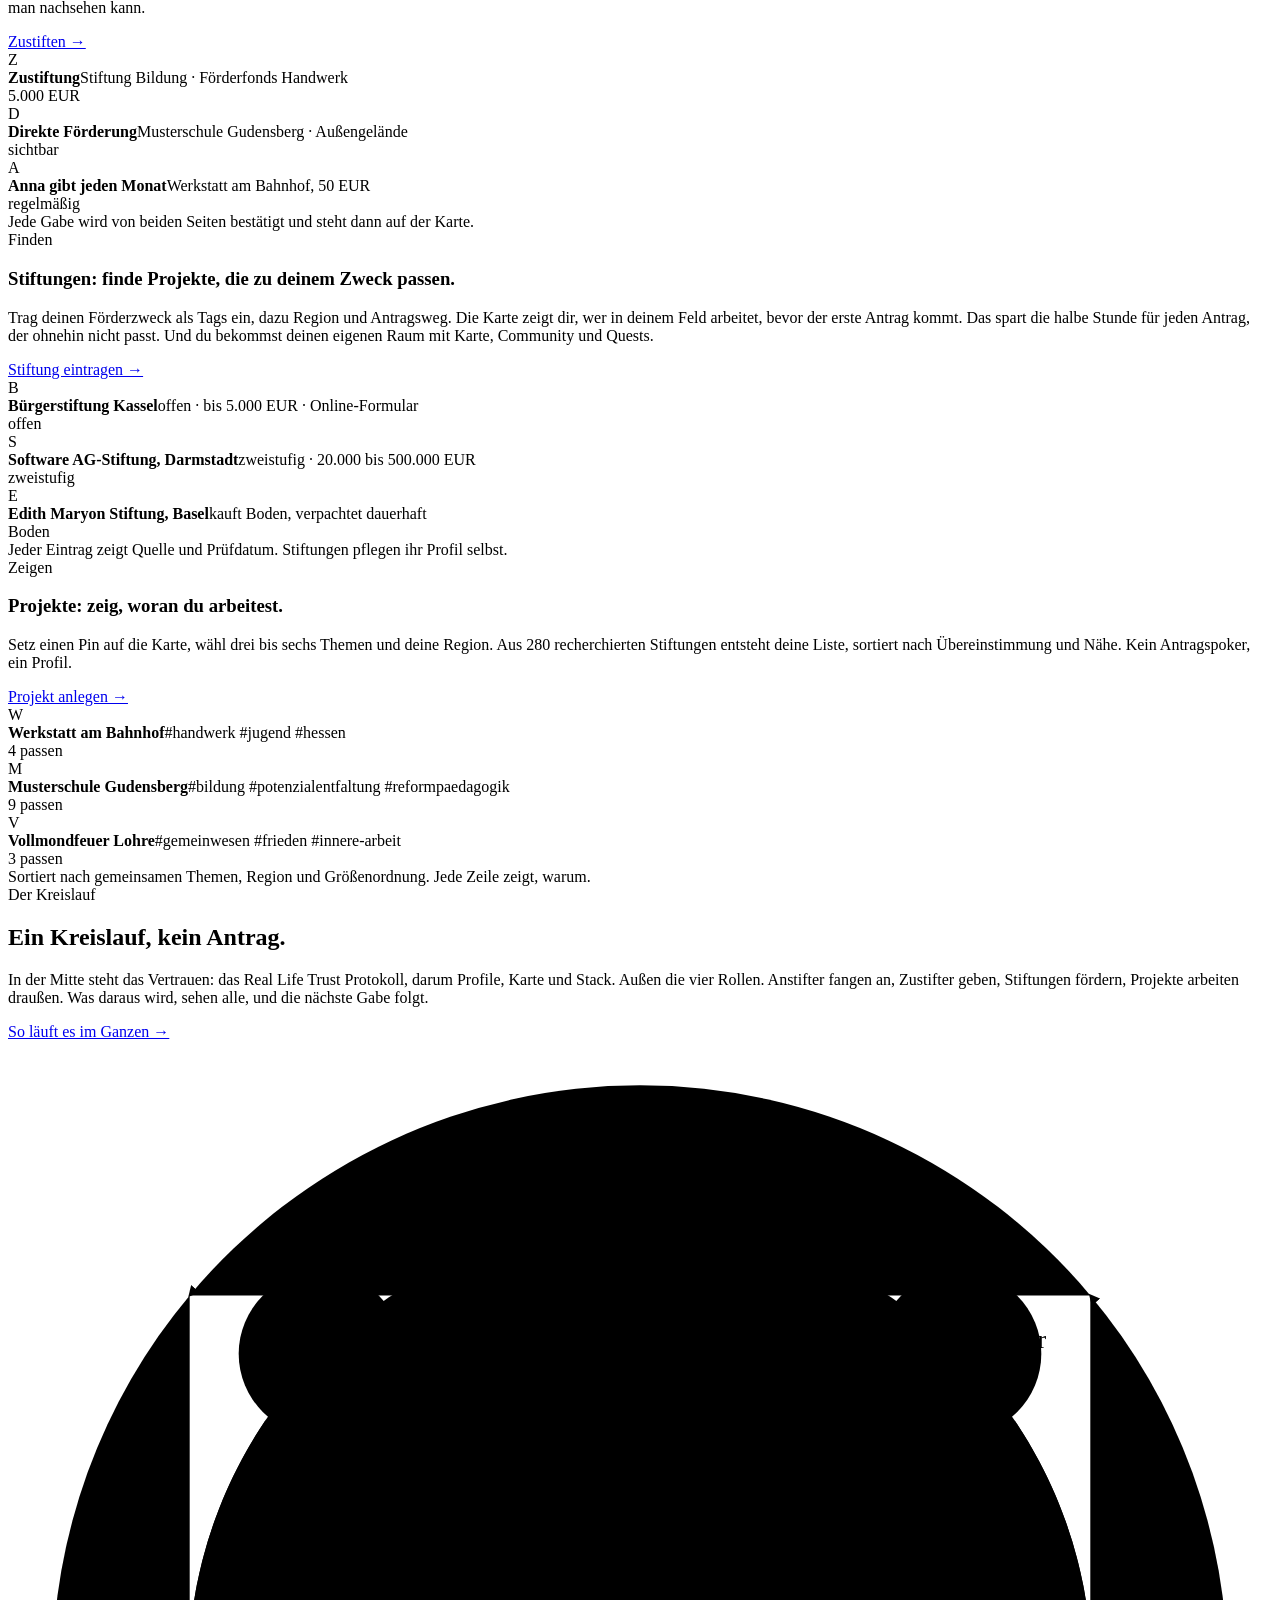
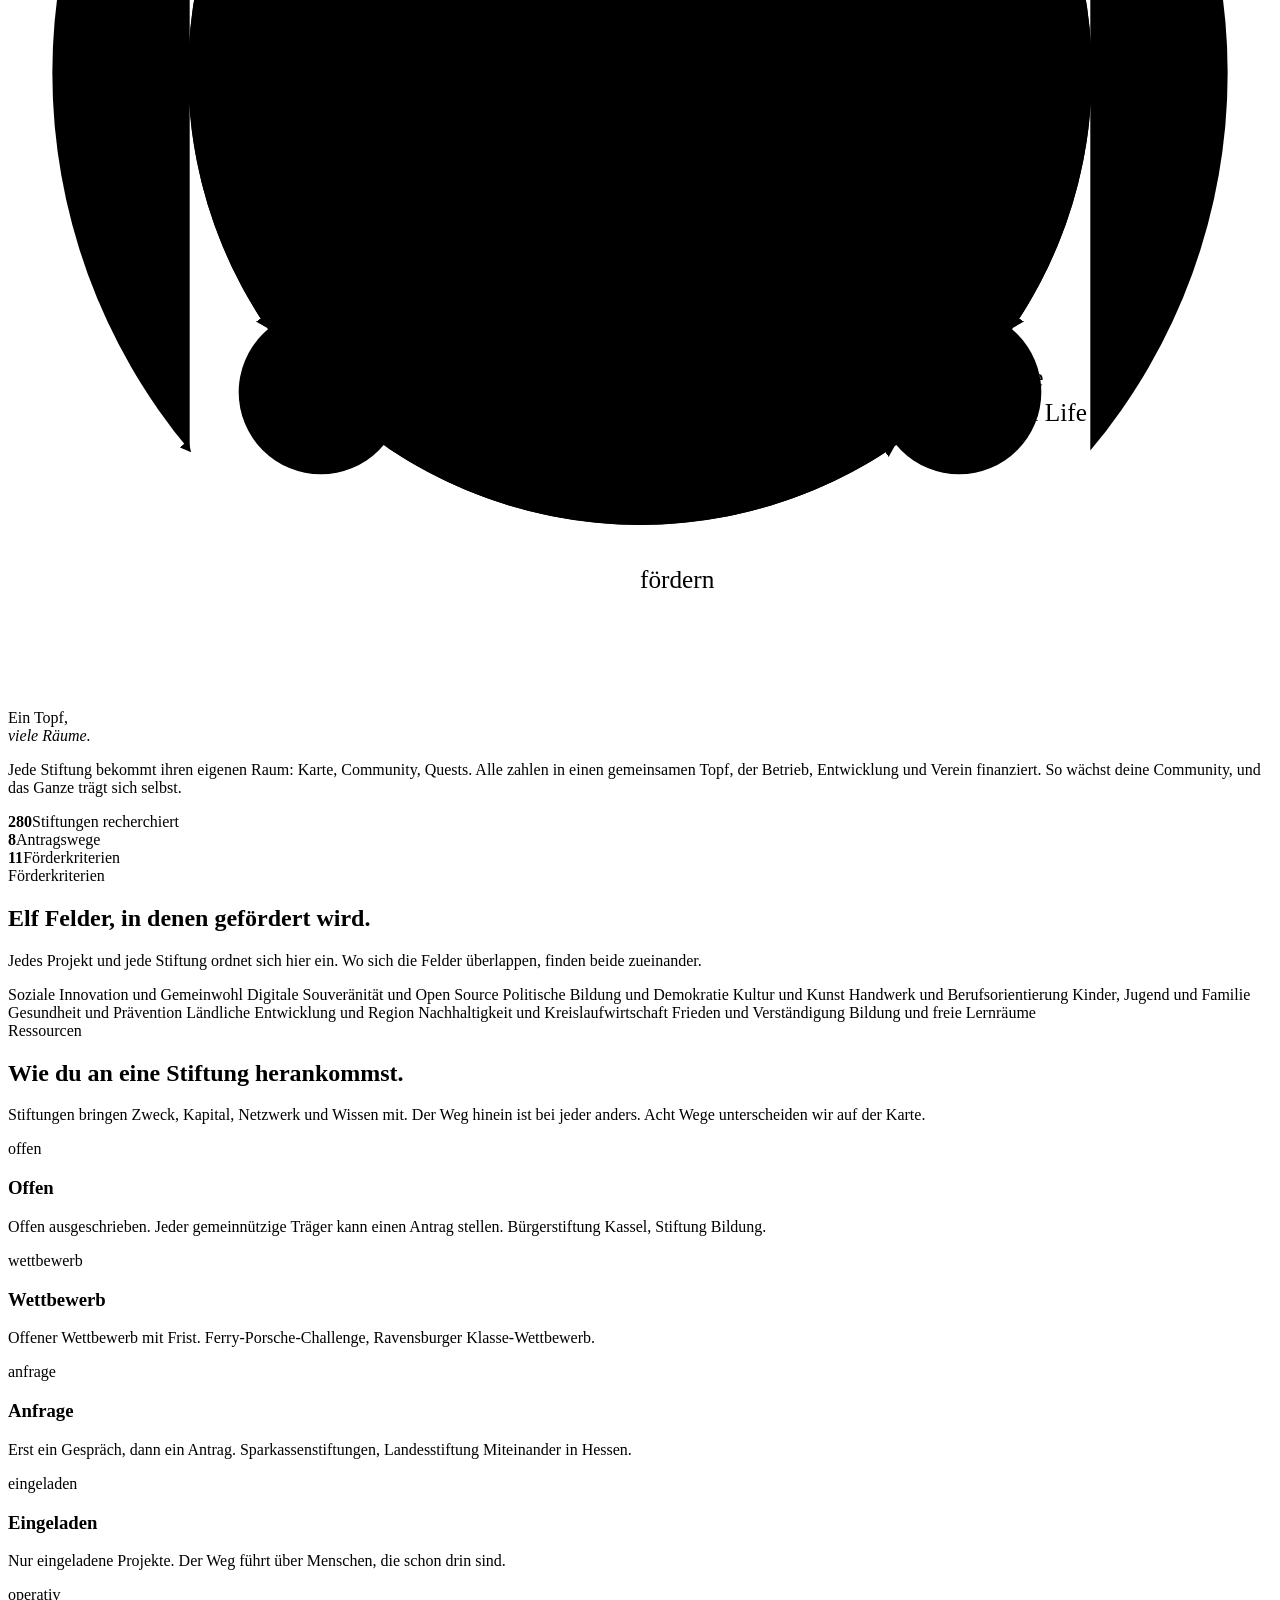
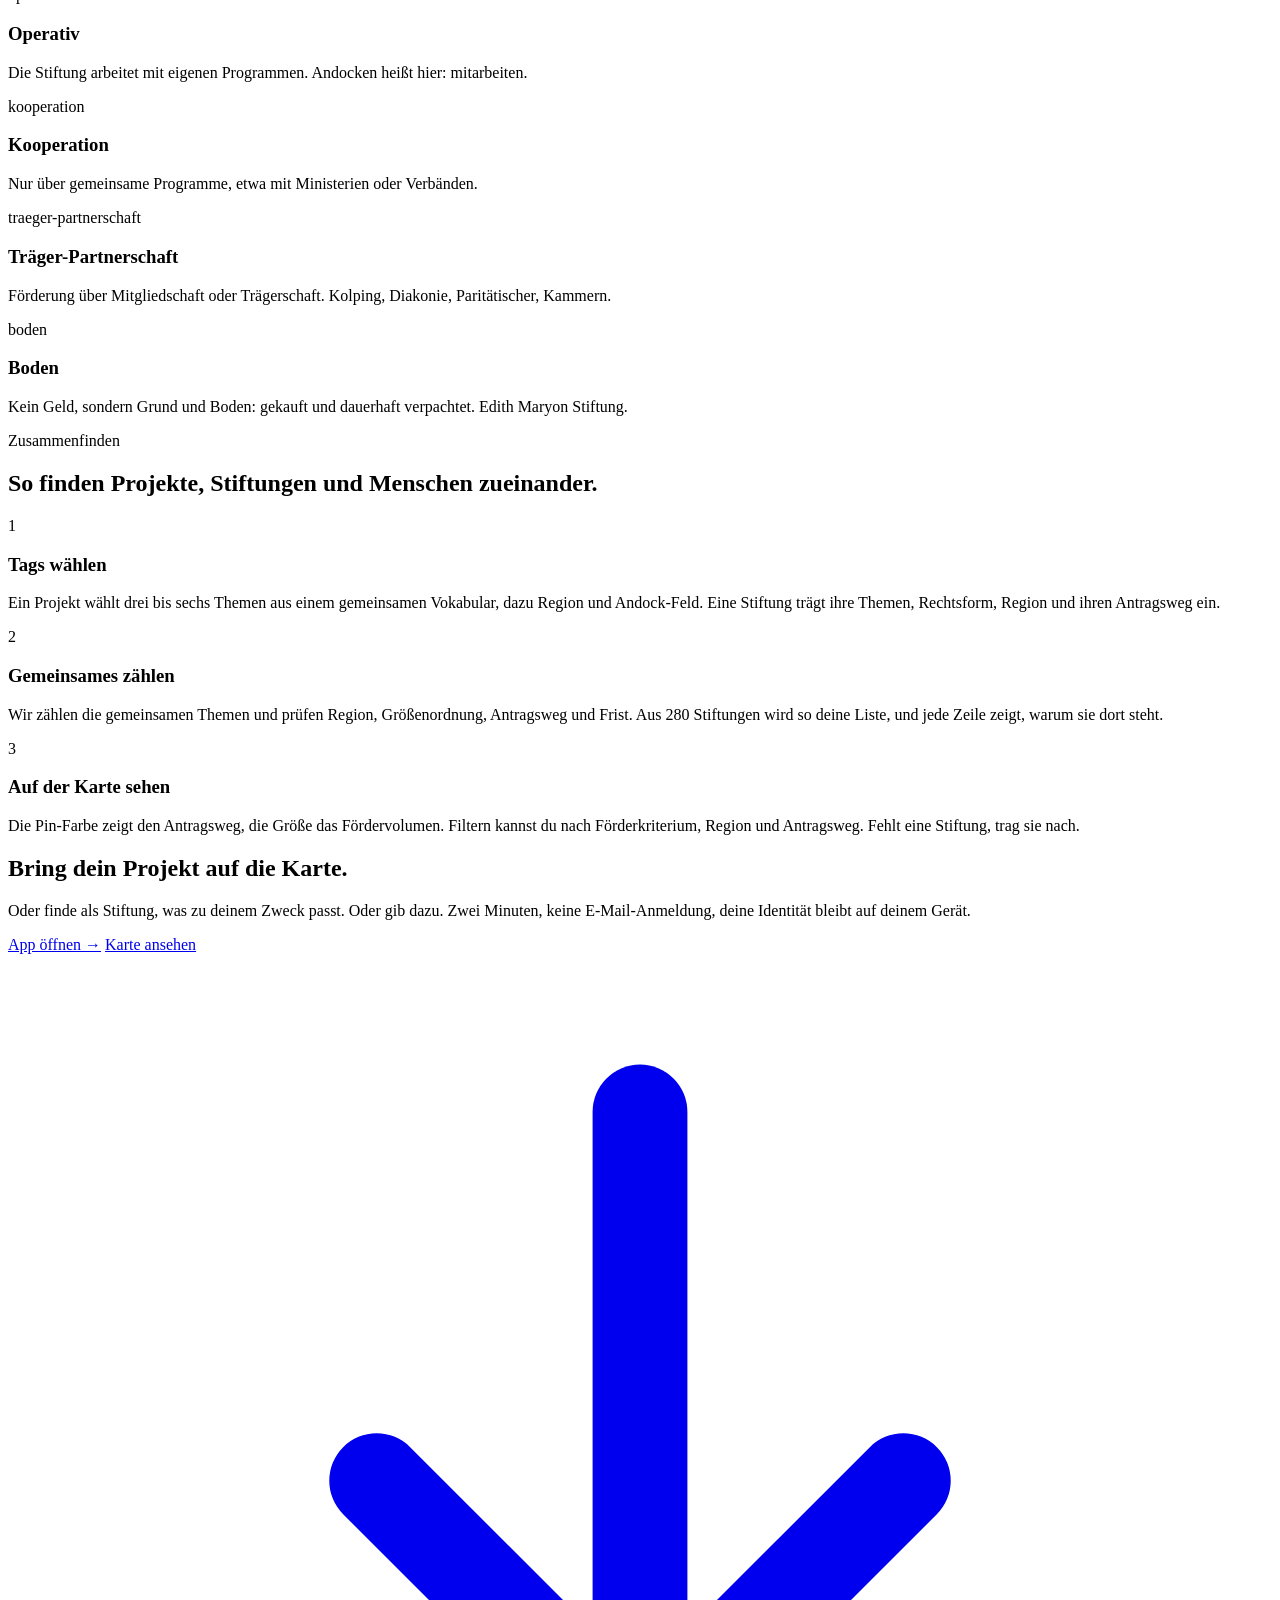
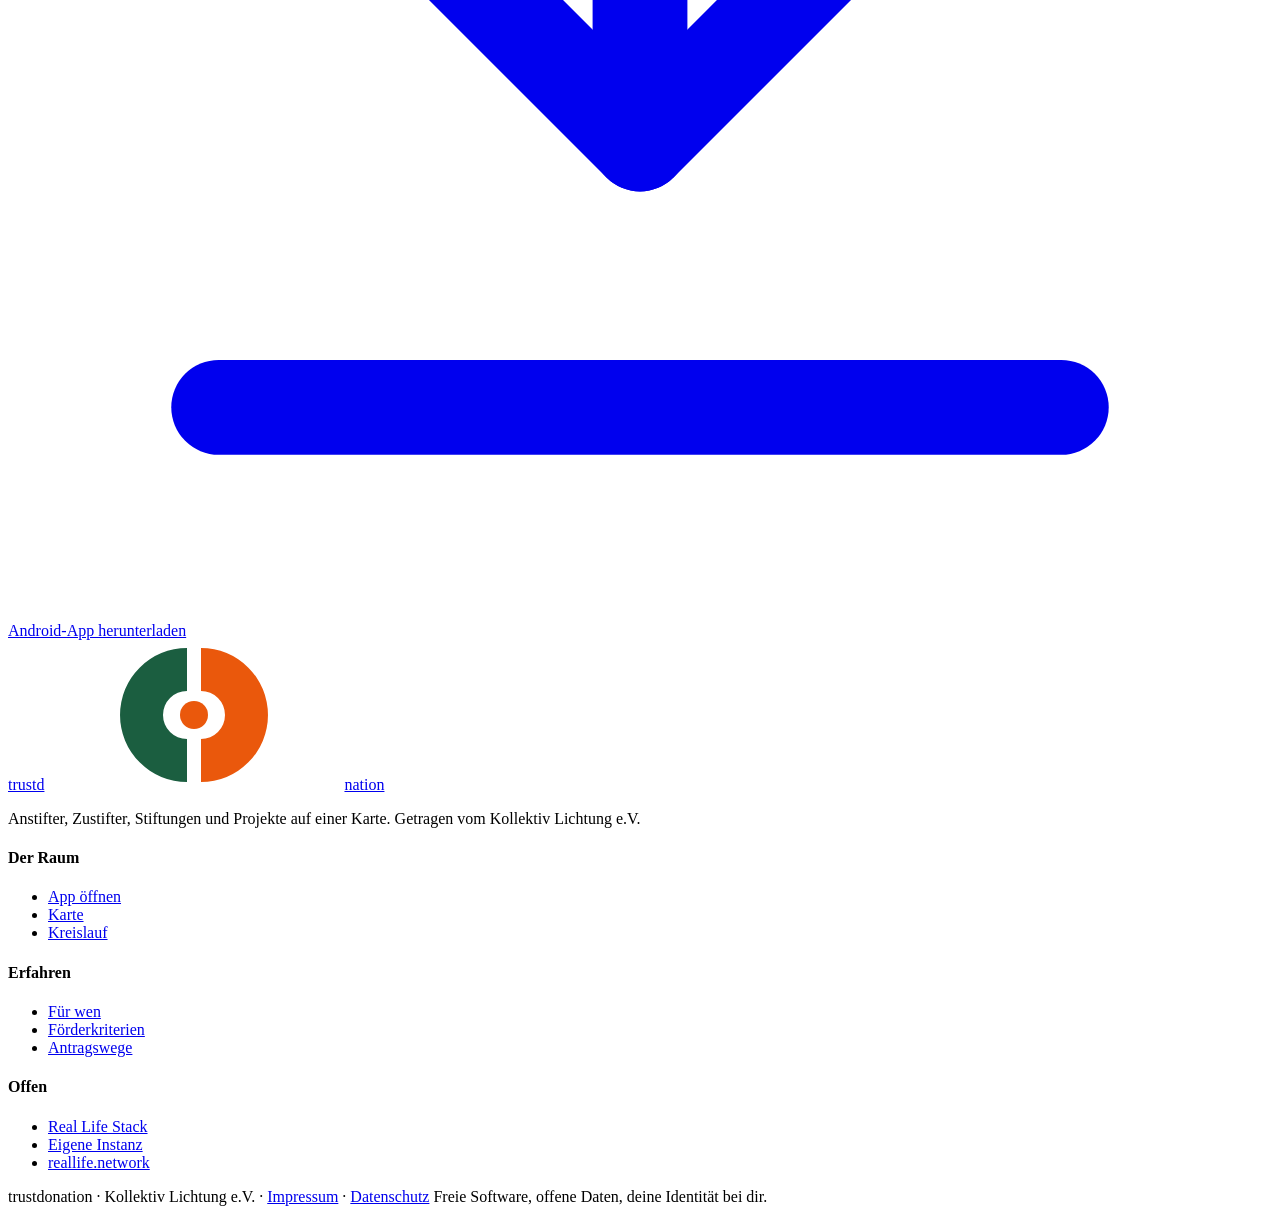
==== commit de2a9618: "Behebung FND-0023: Footer-Links zur Rechts-Seite wiederherstellen" ====
--- a/landing/index.html
+++ b/landing/index.html
@@ -432,7 +432,7 @@
       </div>
     </div>
     <div class="foot-bottom">
-      <span>trustdonation · Kollektiv Lichtung e.V. · <span data-t="ft.impressum">Impressum</span> · <span data-t="ft.datenschutz">Datenschutz</span></span>
+      <span>trustdonation · Kollektiv Lichtung e.V. · <a href="/recht/#impressum" data-t="ft.impressum">Impressum</a> · <a href="/recht/#datenschutz" data-t="ft.datenschutz">Datenschutz</a></span>
       <span data-t="ft.bottom">Freie Software, offene Daten, deine Identität bei dir.</span>
     </div>
   </div>
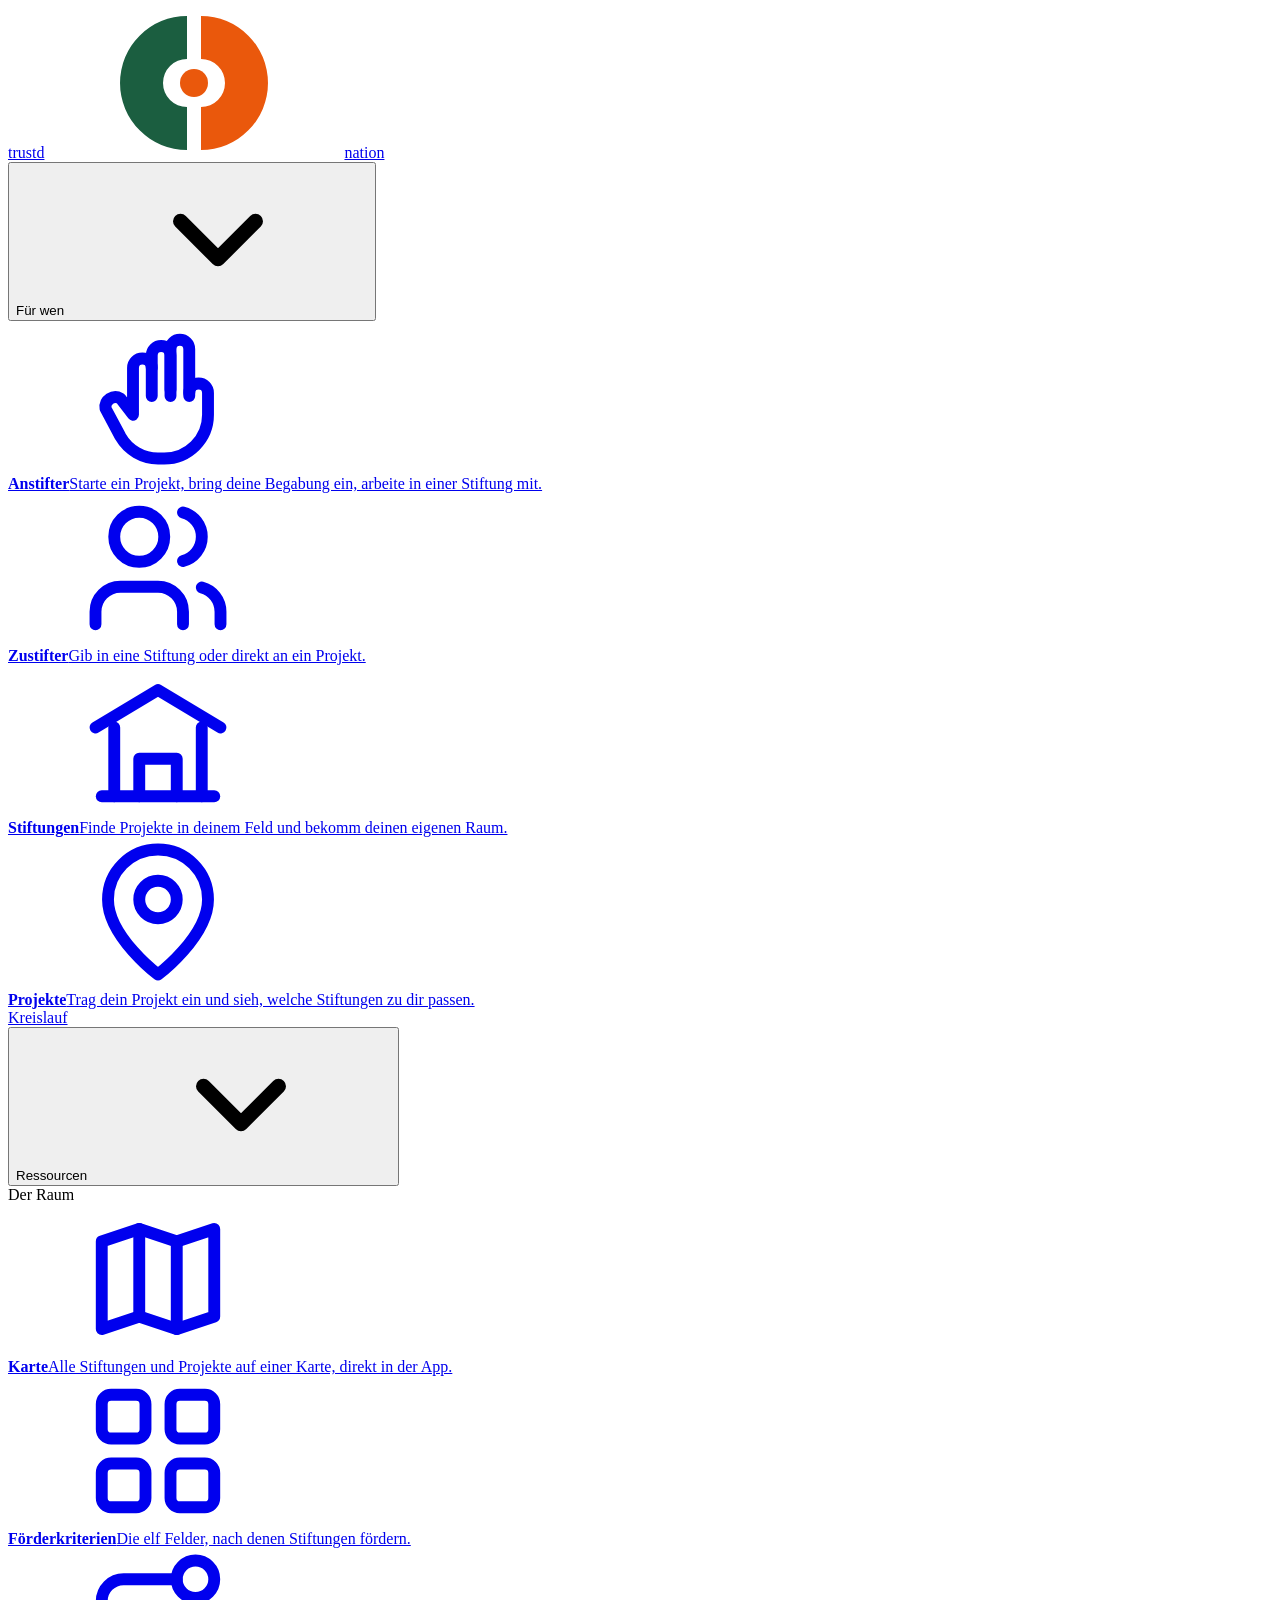
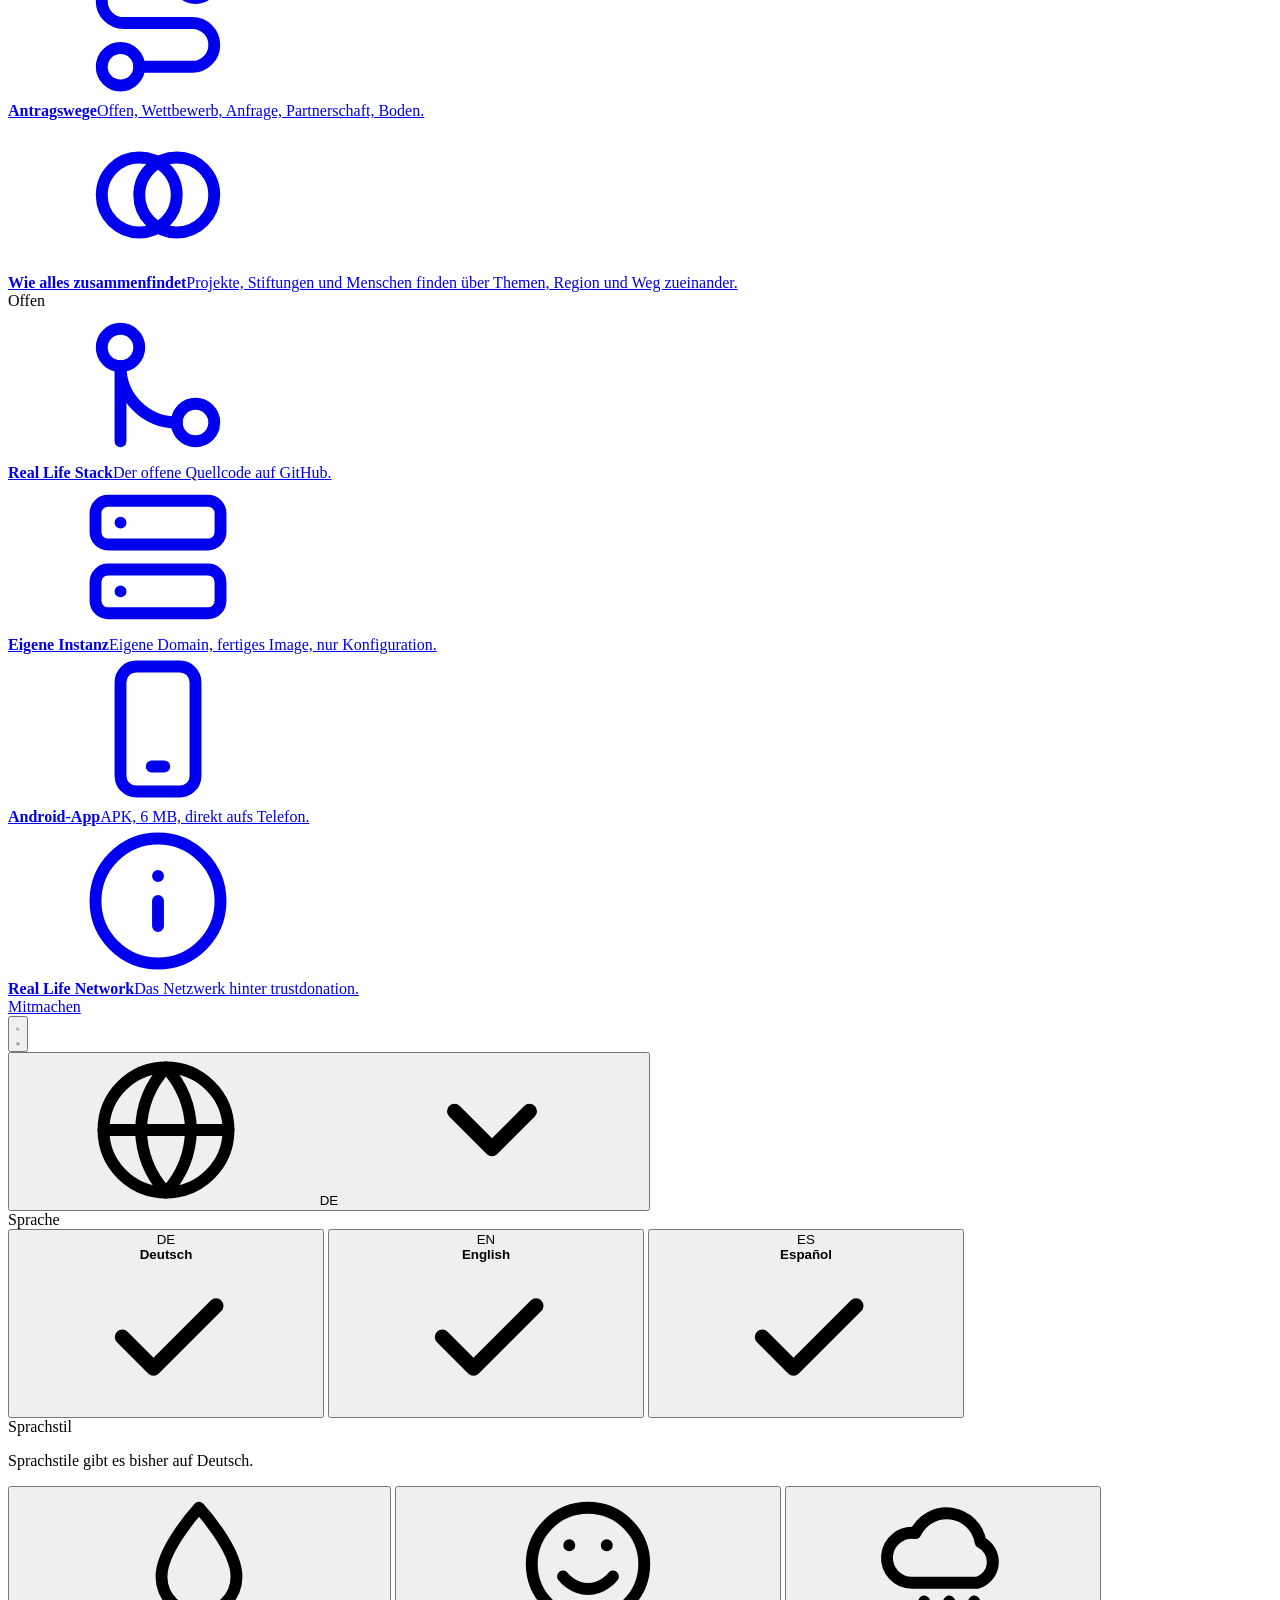
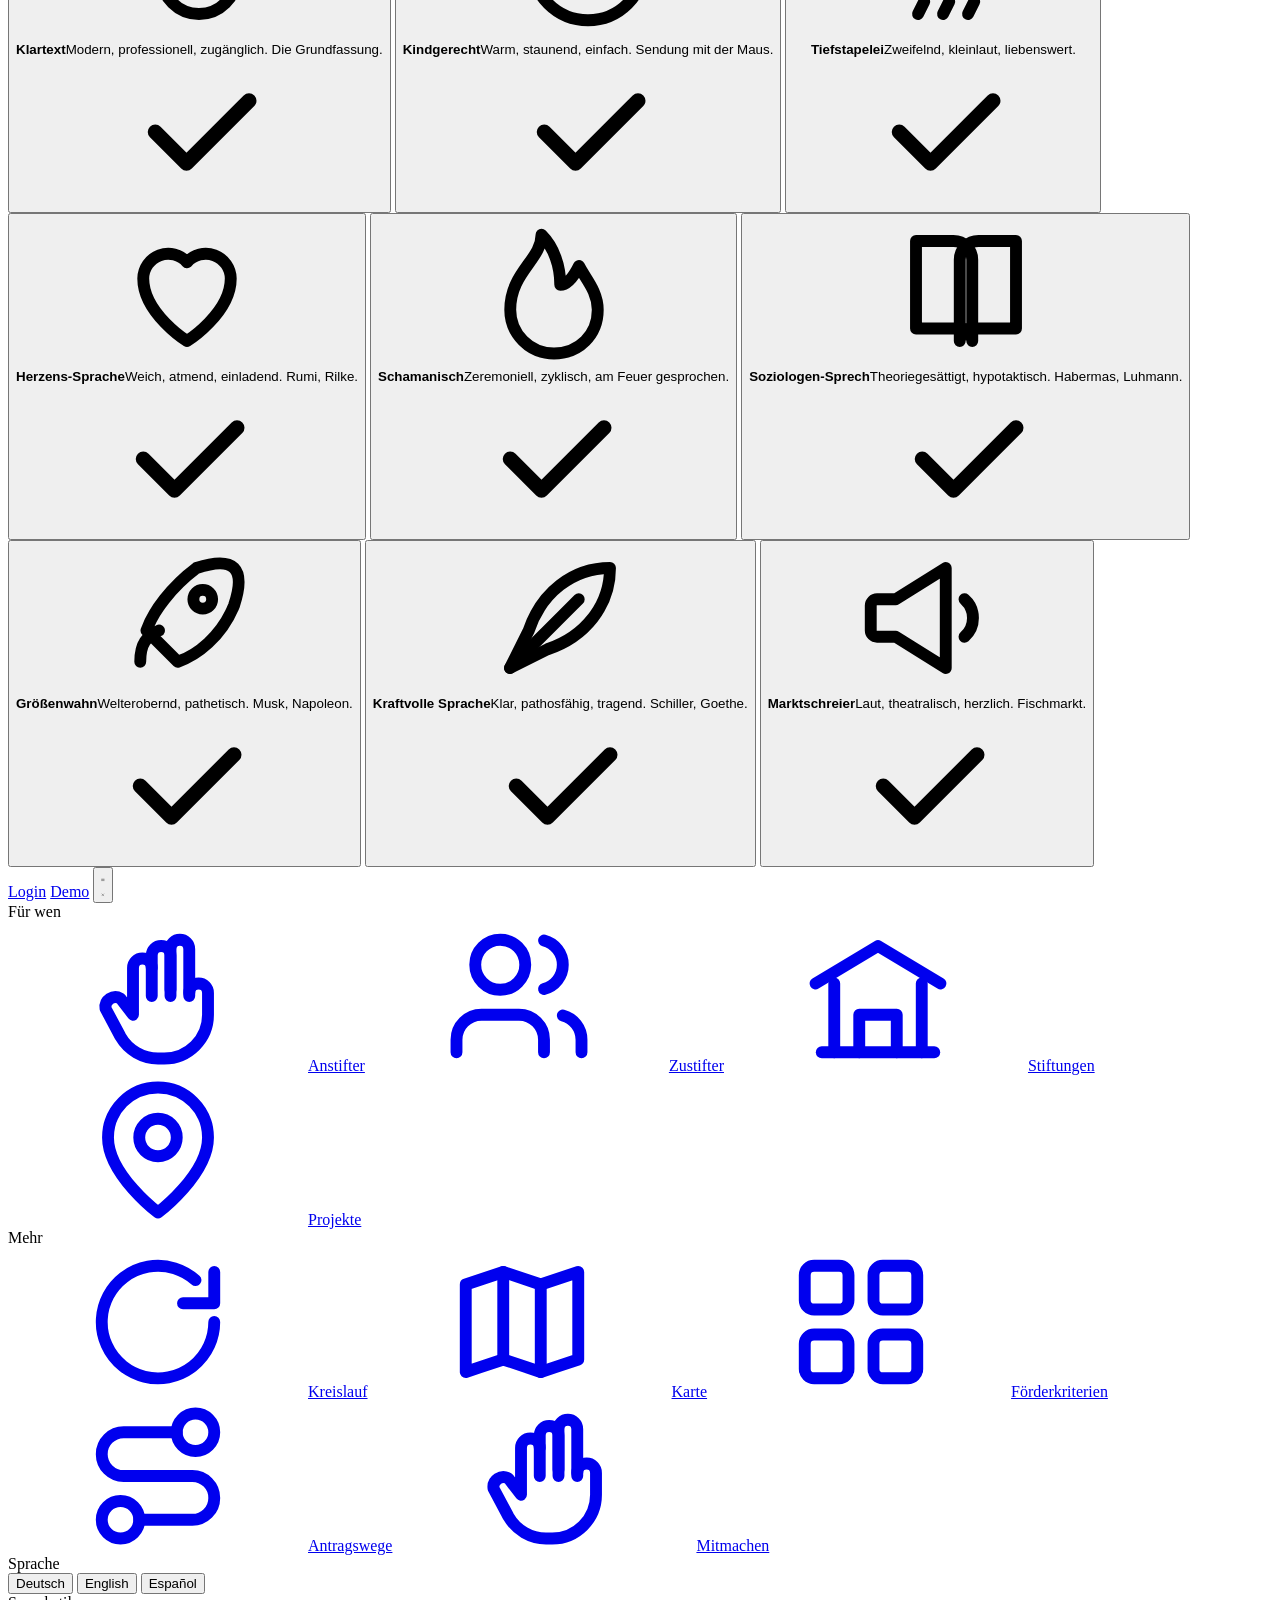
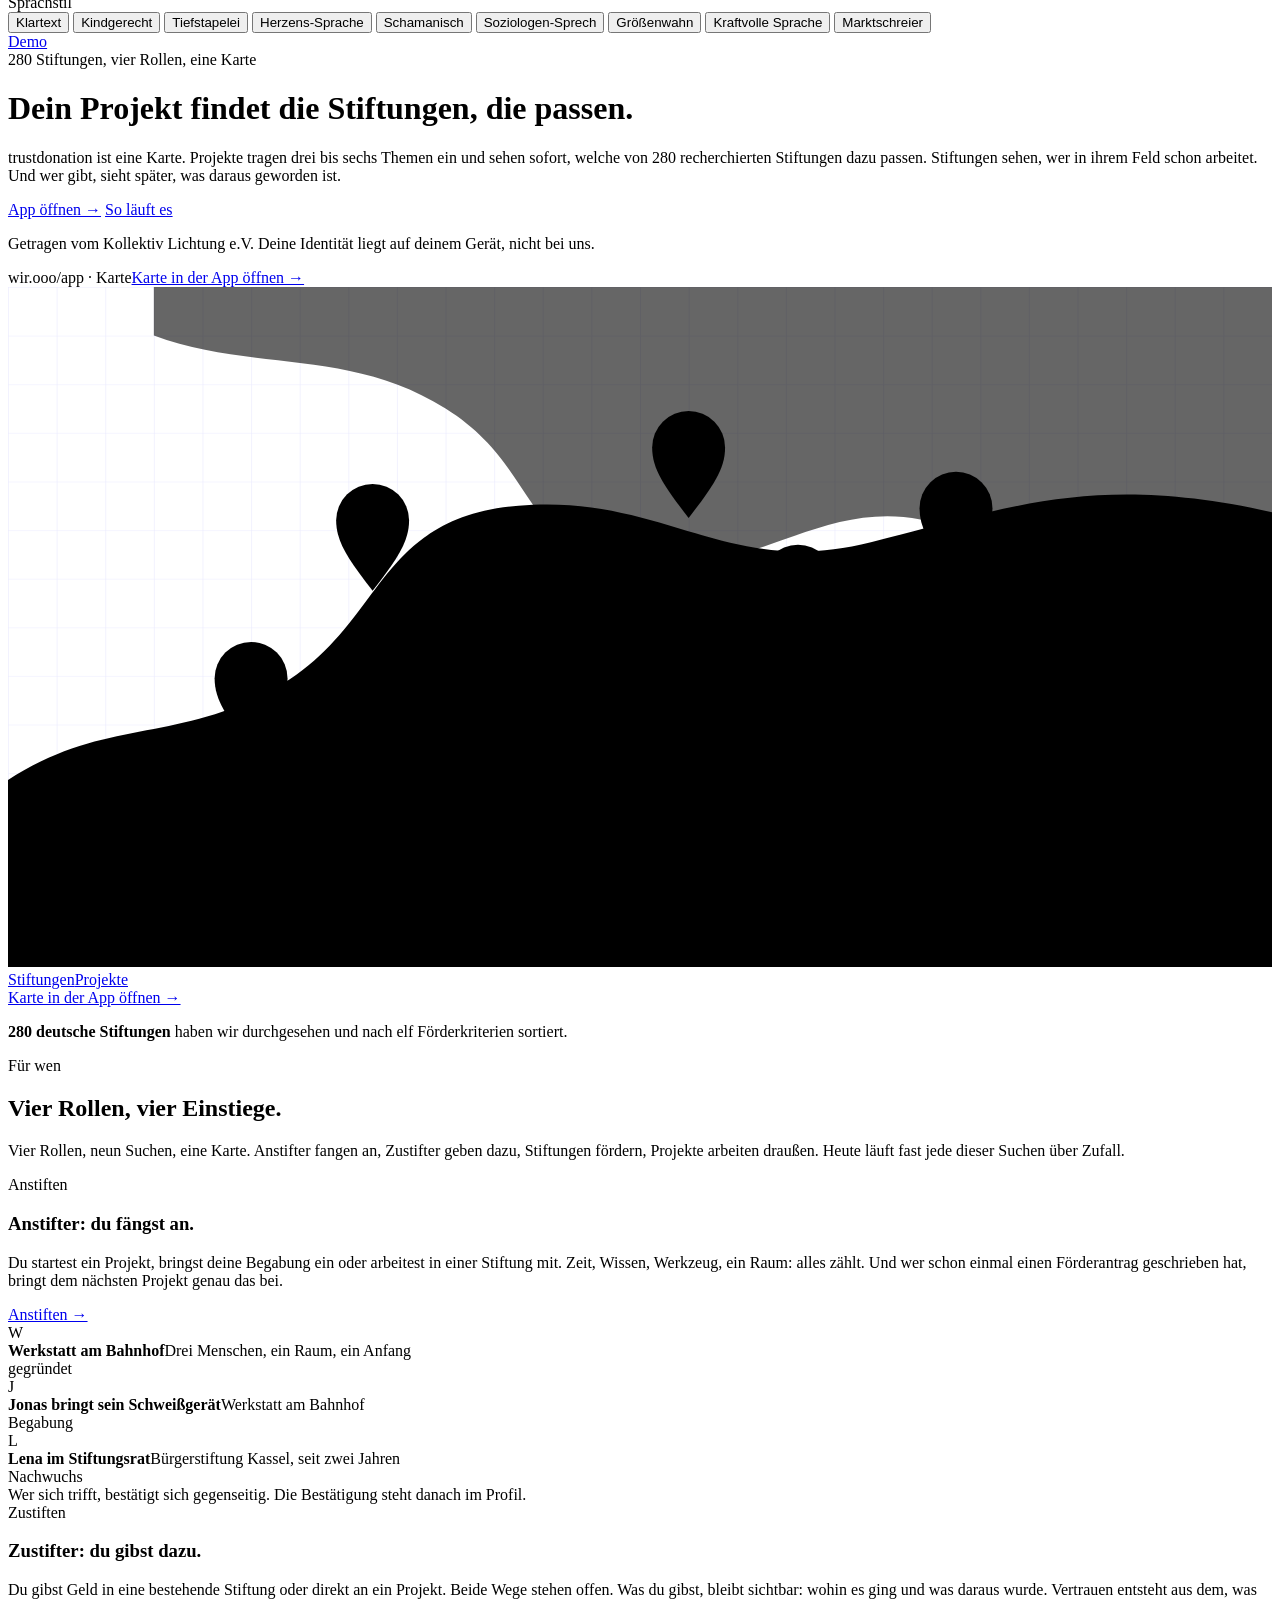
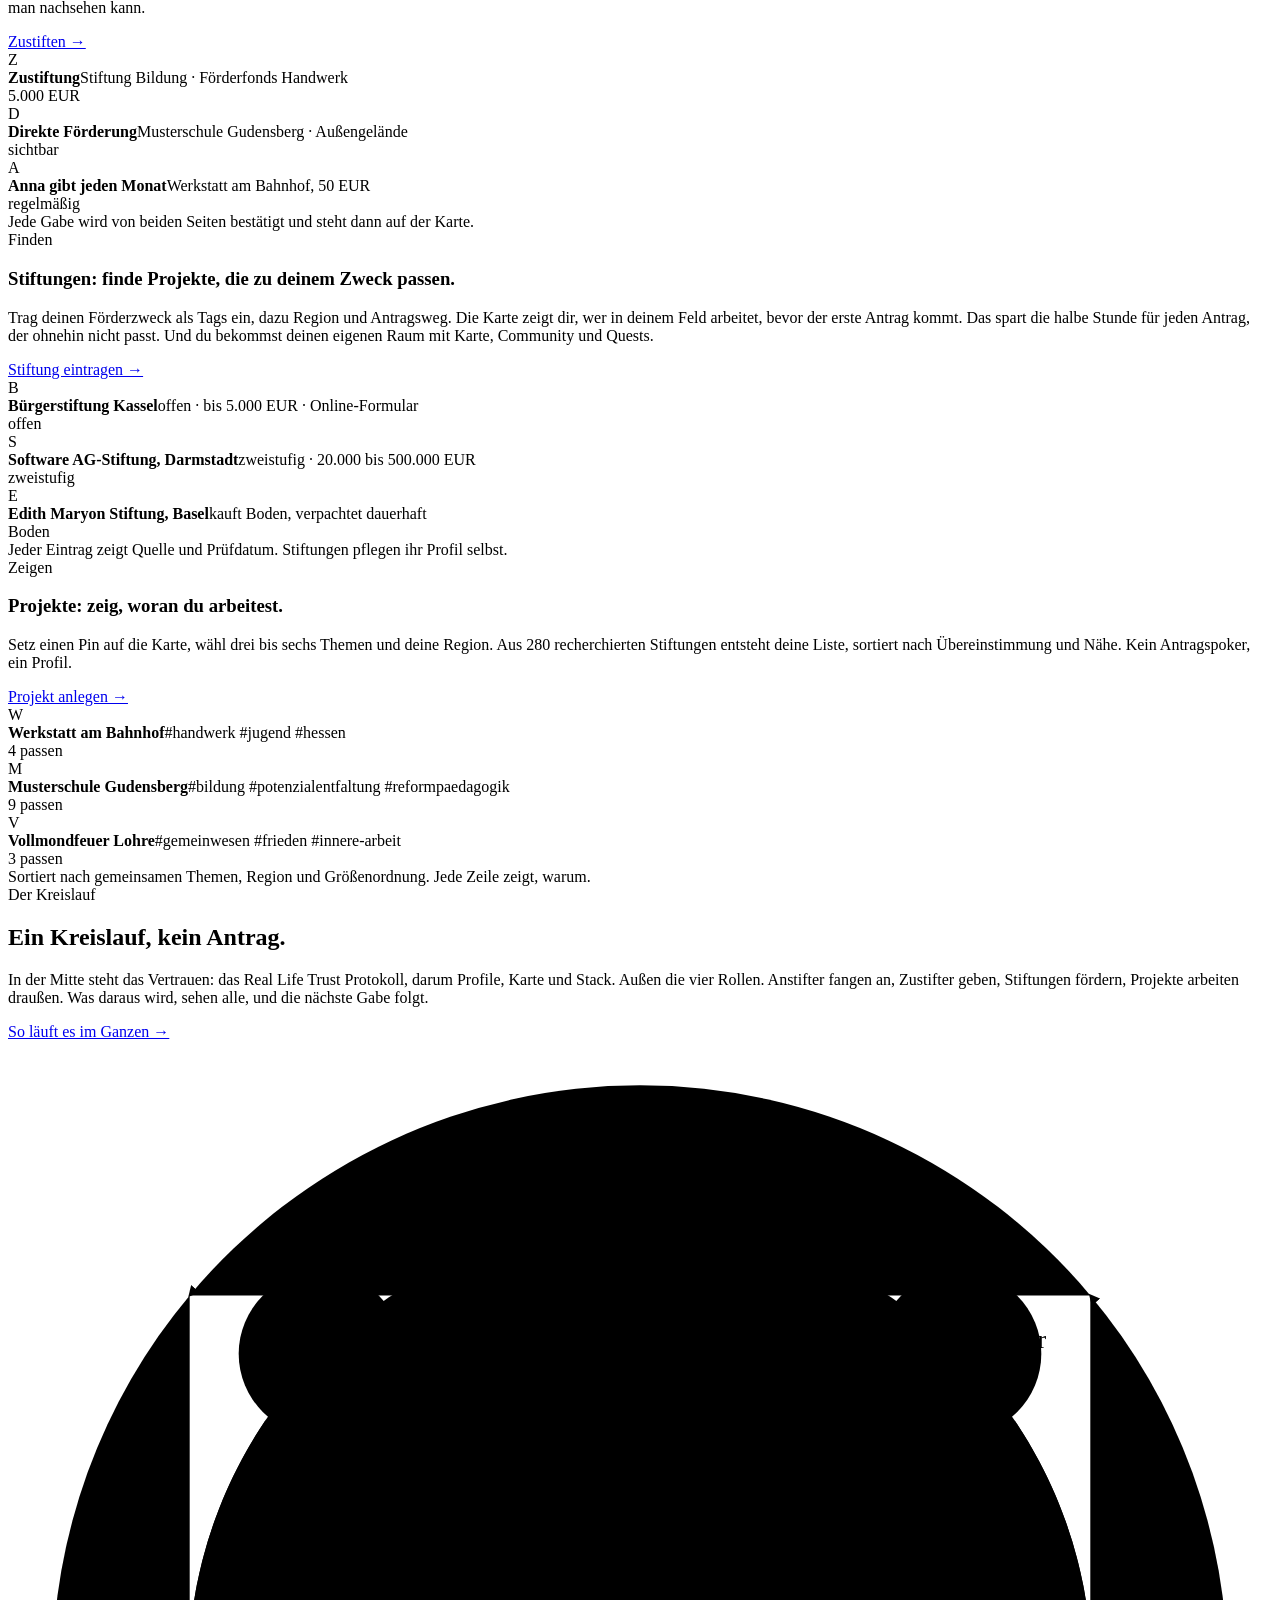
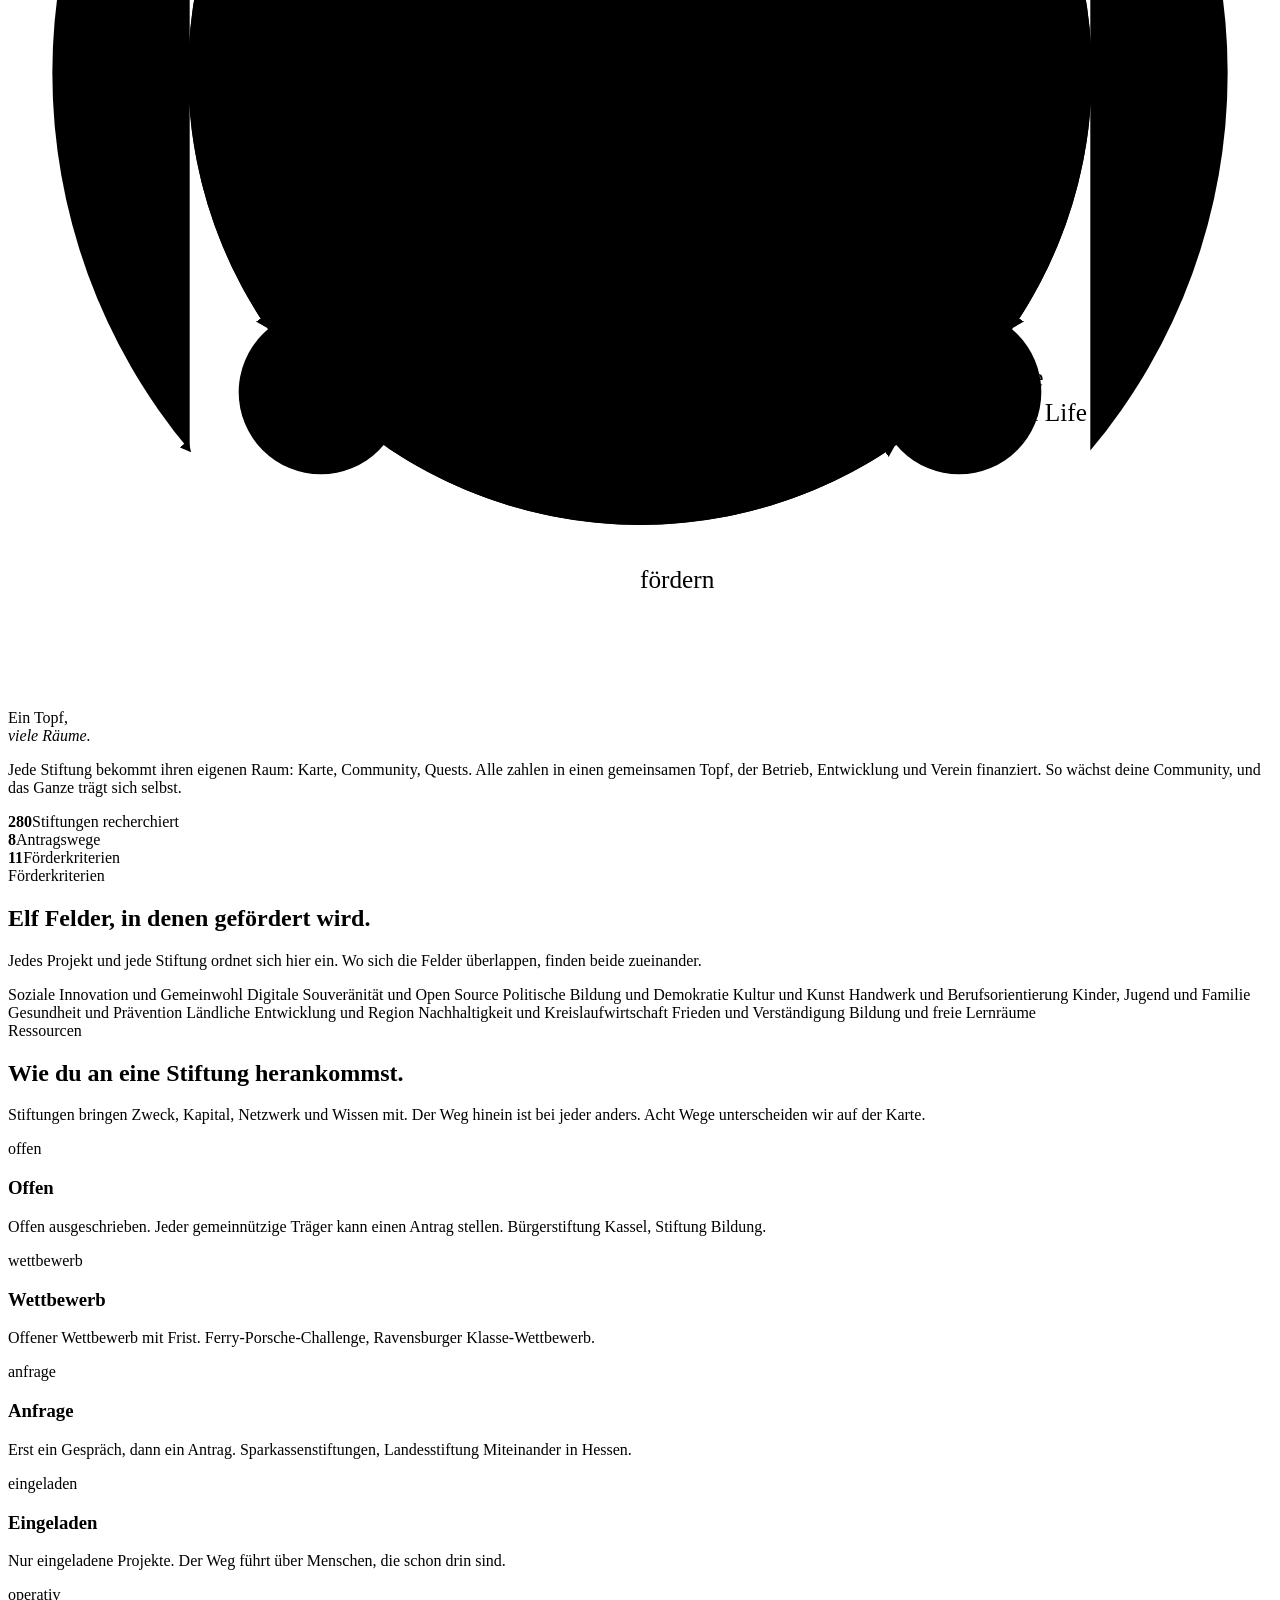
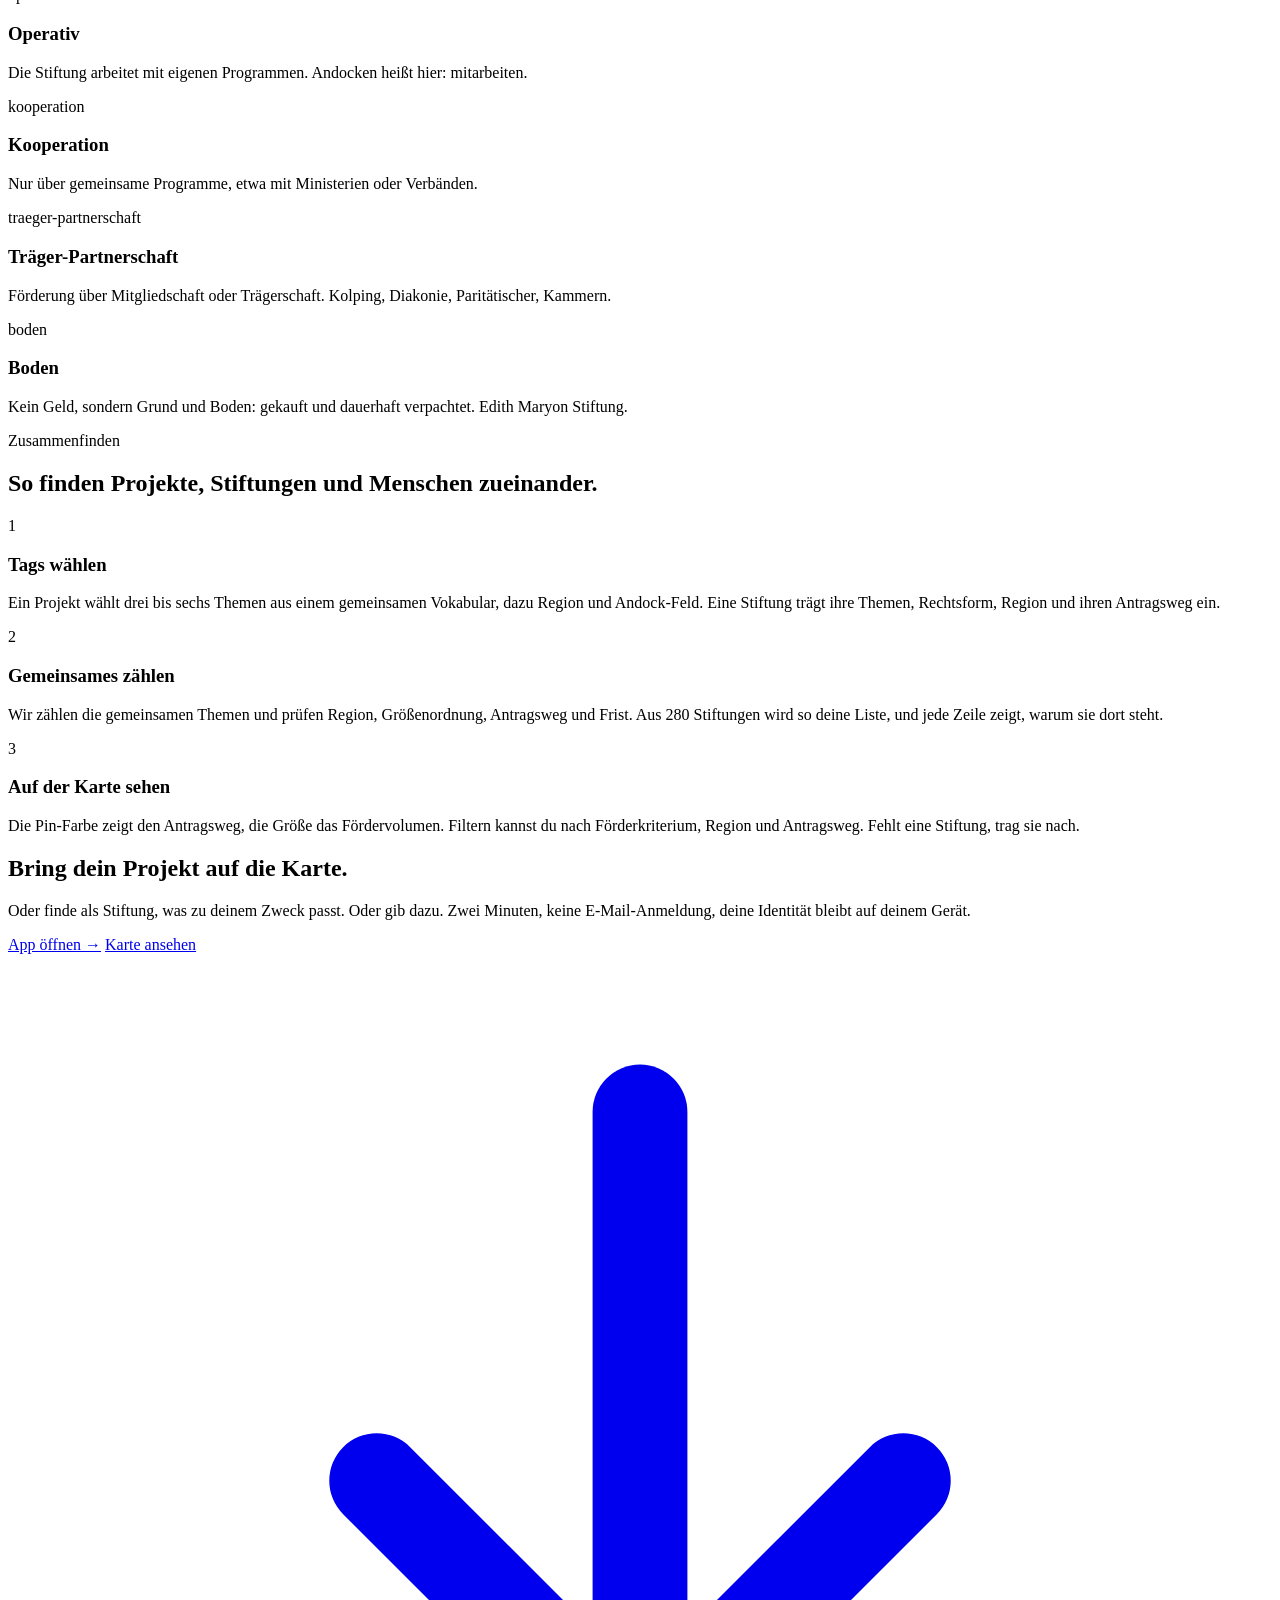
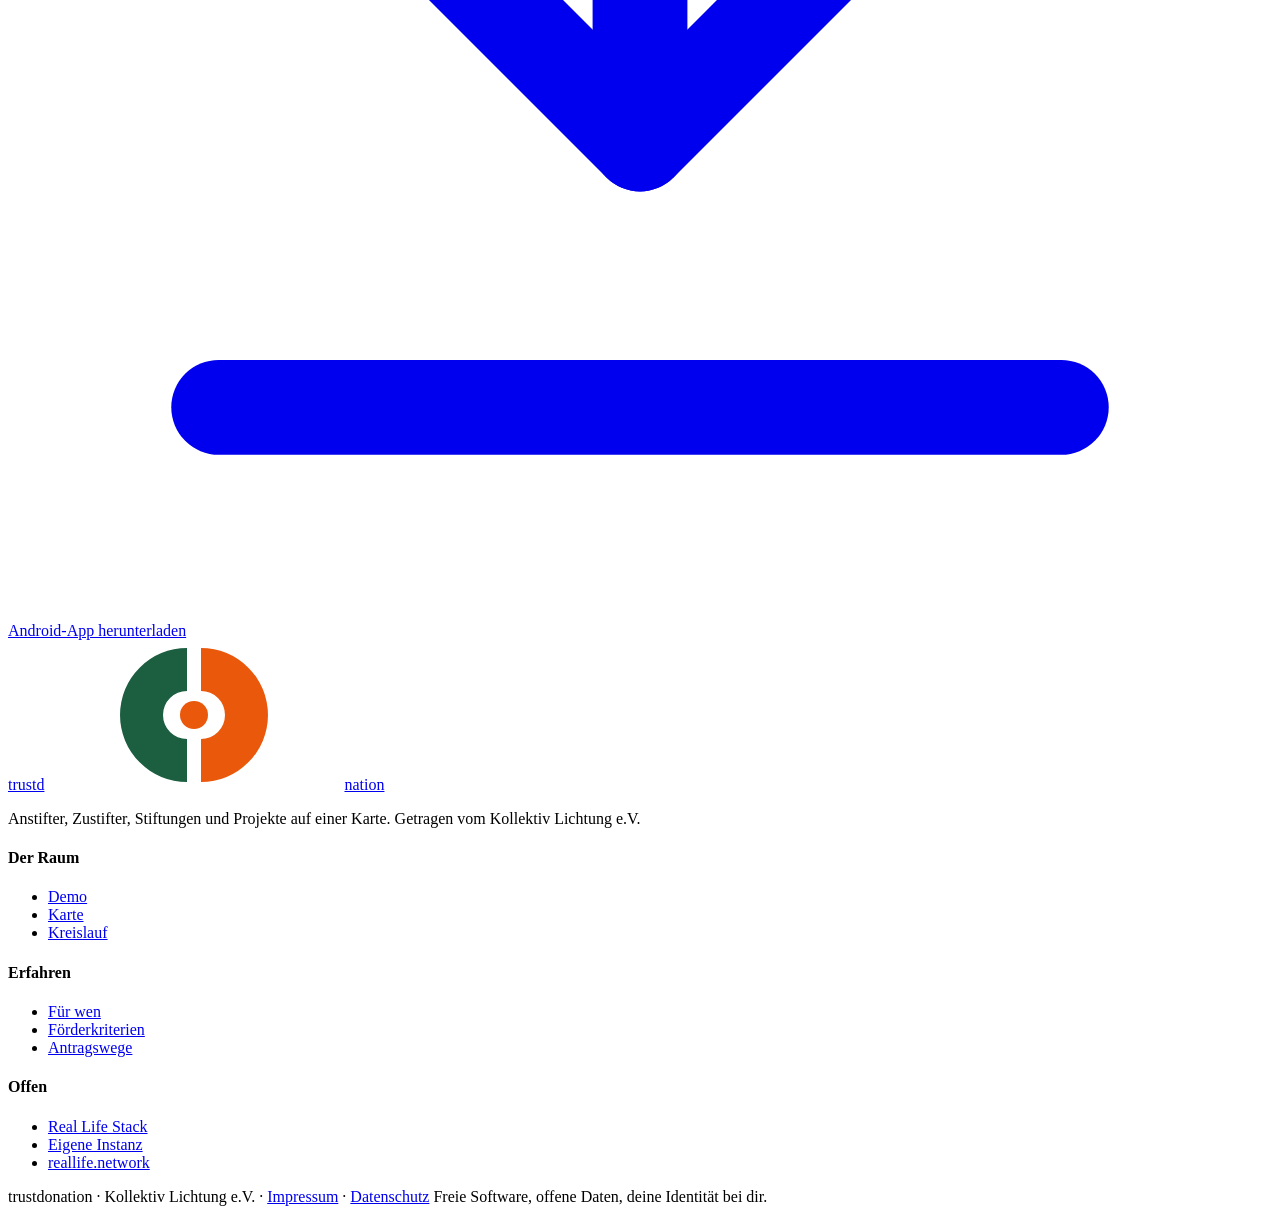
==== commit 92188616: "Landing: Login und Demo statt Anmelden und App öffnen Timo, 30.09.2026: "Der Anmelde-Button soll Log" ====
--- a/landing/index.html
+++ b/landing/index.html
@@ -60,10 +60,10 @@
 <div class="nav">
   <div class="wrap nav-inner">
     <a class="brand" href="/" aria-label="trustdonation">trustd<svg class="signet" aria-hidden="true"><use href="#signet"></use></svg>nation</a>
-    <nav class="nav-links" aria-label="Hauptnavigation" data-t-aria="aria.navigation">
+    <nav class="nav-links" aria-label="Hauptnavigation">
       <div class="has-menu" data-open="false">
-        <button type="button" aria-expanded="false" aria-controls="menu-fuerwen"><span data-t="nav.fuerwen">Für wen</span> <svg class="caret"><use href="#i-caret"></use></svg></button>
-        <div class="menu wide" id="menu-fuerwen">
+        <button type="button" aria-expanded="false" aria-haspopup="true"><span data-t="nav.fuerwen">Für wen</span> <svg class="caret"><use href="#i-caret"></use></svg></button>
+        <div class="menu wide">
           <a href="#anstifter"><span class="ic"><svg><use href="#i-geben"></use></svg></span><div><b data-t="nav.anstifter">Anstifter</b><span data-t="nav.anstifter.s">Starte ein Projekt, bring deine Begabung ein, arbeite in einer Stiftung mit.</span></div></a>
           <a href="#zustifter"><span class="ic"><svg><use href="#i-menschen"></use></svg></span><div><b data-t="nav.zustifter">Zustifter</b><span data-t="nav.zustifter.s">Gib in eine Stiftung oder direkt an ein Projekt.</span></div></a>
           <a href="#stiftungen"><span class="ic"><svg><use href="#i-stiftung"></use></svg></span><div><b data-t="nav.stiftungen">Stiftungen</b><span data-t="nav.stiftungen.s">Finde Projekte in deinem Feld und bekomm deinen eigenen Raum.</span></div></a>
@@ -72,8 +72,8 @@
       </div>
       <a href="/kreislauf/" data-t="nav.kreislauf">Kreislauf</a>
       <div class="has-menu" data-open="false">
-        <button type="button" aria-expanded="false" aria-controls="menu-ressourcen"><span data-t="nav.ressourcen">Ressourcen</span> <svg class="caret"><use href="#i-caret"></use></svg></button>
-        <div class="menu wide" id="menu-ressourcen">
+        <button type="button" aria-expanded="false" aria-haspopup="true"><span data-t="nav.ressourcen">Ressourcen</span> <svg class="caret"><use href="#i-caret"></use></svg></button>
+        <div class="menu wide">
           <div>
             <div class="group" data-t="nav.raum">Der Raum</div>
             <a href="/app/network/map"><span class="ic"><svg><use href="#i-karte"></use></svg></span><div><b data-t="nav.karte">Karte</b><span data-t="nav.karte.s">Alle Stiftungen und Projekte auf einer Karte, direkt in der App.</span></div></a>
@@ -98,31 +98,31 @@
         <svg class="zu-hell" viewBox="0 0 24 24" fill="none" stroke="currentColor" stroke-width="1.8" stroke-linecap="round" stroke-linejoin="round" aria-hidden="true"><circle cx="12" cy="12" r="4"></circle><path d="M12 2v2M12 20v2M4.9 4.9l1.4 1.4M17.7 17.7l1.4 1.4M2 12h2M20 12h2M4.9 19.1l1.4-1.4M17.7 6.3l1.4-1.4"></path></svg>
       </button>
       <div class="has-menu lang" data-open="false">
-        <button type="button" aria-expanded="false" aria-controls="menu-sprache" data-t-aria="nav.sprache" aria-label="Sprache"><svg class="globe"><use href="#i-globe"></use></svg> <span id="lang-label">DE</span> <svg class="caret"><use href="#i-caret"></use></svg></button>
-        <div class="menu wide stilmenu" id="menu-sprache">
-          <div role="radiogroup" aria-labelledby="lang-title">
-            <div id="lang-title" class="group" data-t="nav.sprache">Sprache</div>
-            <button class="opt" type="button" role="radio" aria-checked="true" data-lang="de"><span class="ic code">DE</span><div><b>Deutsch</b></div><svg class="check"><use href="#i-check"></use></svg></button>
-            <button class="opt" type="button" role="radio" aria-checked="false" data-lang="en"><span class="ic code">EN</span><div><b>English</b></div><svg class="check"><use href="#i-check"></use></svg></button>
-            <button class="opt" type="button" role="radio" aria-checked="false" data-lang="es"><span class="ic code">ES</span><div><b>Español</b></div><svg class="check"><use href="#i-check"></use></svg></button>
+        <button type="button" aria-expanded="false" aria-haspopup="true" data-t-aria="nav.sprache" aria-label="Sprache"><svg class="globe"><use href="#i-globe"></use></svg> <span id="lang-label">DE</span> <svg class="caret"><use href="#i-caret"></use></svg></button>
+        <div class="menu wide stilmenu" role="menu">
+          <div>
+            <div class="group" data-t="nav.sprache">Sprache</div>
+            <button class="opt" type="button" role="menuitemradio" aria-checked="true" data-lang="de"><span class="ic code">DE</span><div><b>Deutsch</b></div><svg class="check"><use href="#i-check"></use></svg></button>
+            <button class="opt" type="button" role="menuitemradio" aria-checked="false" data-lang="en"><span class="ic code">EN</span><div><b>English</b></div><svg class="check"><use href="#i-check"></use></svg></button>
+            <button class="opt" type="button" role="menuitemradio" aria-checked="false" data-lang="es"><span class="ic code">ES</span><div><b>Español</b></div><svg class="check"><use href="#i-check"></use></svg></button>
           </div>
-          <div class="stile-spalte" role="radiogroup" aria-labelledby="style-title">
-            <div id="style-title" class="group" data-t="nav.stil">Sprachstil</div>
+          <div class="stile-spalte">
+            <div class="group" data-t="nav.stil">Sprachstil</div>
             <p class="stile-hinweis" data-t="nav.stil.hinweis">Sprachstile gibt es bisher auf Deutsch.</p>
-            <button class="opt" type="button" role="radio" aria-checked="true" data-stil="klar"><span class="ic"><svg><use href="#i-st-klar"></use></svg></span><div><b>Klartext</b><span>Modern, professionell, zugänglich. Die Grundfassung.</span></div><svg class="check"><use href="#i-check"></use></svg></button>
-            <button class="opt" type="button" role="radio" aria-checked="false" data-stil="kindgerecht"><span class="ic"><svg><use href="#i-st-kind"></use></svg></span><div><b>Kindgerecht</b><span>Warm, staunend, einfach. Sendung mit der Maus.</span></div><svg class="check"><use href="#i-check"></use></svg></button>
-            <button class="opt" type="button" role="radio" aria-checked="false" data-stil="tiefstapelei"><span class="ic"><svg><use href="#i-st-tief"></use></svg></span><div><b>Tiefstapelei</b><span>Zweifelnd, kleinlaut, liebenswert.</span></div><svg class="check"><use href="#i-check"></use></svg></button>
-            <button class="opt" type="button" role="radio" aria-checked="false" data-stil="herzens-sprache"><span class="ic"><svg><use href="#i-st-herz"></use></svg></span><div><b>Herzens-Sprache</b><span>Weich, atmend, einladend. Rumi, Rilke.</span></div><svg class="check"><use href="#i-check"></use></svg></button>
-            <button class="opt" type="button" role="radio" aria-checked="false" data-stil="schamanisch"><span class="ic"><svg><use href="#i-st-feuer"></use></svg></span><div><b>Schamanisch</b><span>Zeremoniell, zyklisch, am Feuer gesprochen.</span></div><svg class="check"><use href="#i-check"></use></svg></button>
-            <button class="opt" type="button" role="radio" aria-checked="false" data-stil="soziologen-sprech"><span class="ic"><svg><use href="#i-st-buch"></use></svg></span><div><b>Soziologen-Sprech</b><span>Theoriegesättigt, hypotaktisch. Habermas, Luhmann.</span></div><svg class="check"><use href="#i-check"></use></svg></button>
-            <button class="opt" type="button" role="radio" aria-checked="false" data-stil="groessenwahn"><span class="ic"><svg><use href="#i-st-rakete"></use></svg></span><div><b>Größenwahn</b><span>Welterobernd, pathetisch. Musk, Napoleon.</span></div><svg class="check"><use href="#i-check"></use></svg></button>
-            <button class="opt" type="button" role="radio" aria-checked="false" data-stil="kraftvolle-sprache"><span class="ic"><svg><use href="#i-st-feder"></use></svg></span><div><b>Kraftvolle Sprache</b><span>Klar, pathosfähig, tragend. Schiller, Goethe.</span></div><svg class="check"><use href="#i-check"></use></svg></button>
-            <button class="opt" type="button" role="radio" aria-checked="false" data-stil="marktschreier"><span class="ic"><svg><use href="#i-st-mega"></use></svg></span><div><b>Marktschreier</b><span>Laut, theatralisch, herzlich. Fischmarkt.</span></div><svg class="check"><use href="#i-check"></use></svg></button>
+            <button class="opt" type="button" role="menuitemradio" aria-checked="true" data-stil="klar"><span class="ic"><svg><use href="#i-st-klar"></use></svg></span><div><b>Klartext</b><span>Modern, professionell, zugänglich. Die Grundfassung.</span></div><svg class="check"><use href="#i-check"></use></svg></button>
+            <button class="opt" type="button" role="menuitemradio" aria-checked="false" data-stil="kindgerecht"><span class="ic"><svg><use href="#i-st-kind"></use></svg></span><div><b>Kindgerecht</b><span>Warm, staunend, einfach. Sendung mit der Maus.</span></div><svg class="check"><use href="#i-check"></use></svg></button>
+            <button class="opt" type="button" role="menuitemradio" aria-checked="false" data-stil="tiefstapelei"><span class="ic"><svg><use href="#i-st-tief"></use></svg></span><div><b>Tiefstapelei</b><span>Zweifelnd, kleinlaut, liebenswert.</span></div><svg class="check"><use href="#i-check"></use></svg></button>
+            <button class="opt" type="button" role="menuitemradio" aria-checked="false" data-stil="herzens-sprache"><span class="ic"><svg><use href="#i-st-herz"></use></svg></span><div><b>Herzens-Sprache</b><span>Weich, atmend, einladend. Rumi, Rilke.</span></div><svg class="check"><use href="#i-check"></use></svg></button>
+            <button class="opt" type="button" role="menuitemradio" aria-checked="false" data-stil="schamanisch"><span class="ic"><svg><use href="#i-st-feuer"></use></svg></span><div><b>Schamanisch</b><span>Zeremoniell, zyklisch, am Feuer gesprochen.</span></div><svg class="check"><use href="#i-check"></use></svg></button>
+            <button class="opt" type="button" role="menuitemradio" aria-checked="false" data-stil="soziologen-sprech"><span class="ic"><svg><use href="#i-st-buch"></use></svg></span><div><b>Soziologen-Sprech</b><span>Theoriegesättigt, hypotaktisch. Habermas, Luhmann.</span></div><svg class="check"><use href="#i-check"></use></svg></button>
+            <button class="opt" type="button" role="menuitemradio" aria-checked="false" data-stil="groessenwahn"><span class="ic"><svg><use href="#i-st-rakete"></use></svg></span><div><b>Größenwahn</b><span>Welterobernd, pathetisch. Musk, Napoleon.</span></div><svg class="check"><use href="#i-check"></use></svg></button>
+            <button class="opt" type="button" role="menuitemradio" aria-checked="false" data-stil="kraftvolle-sprache"><span class="ic"><svg><use href="#i-st-feder"></use></svg></span><div><b>Kraftvolle Sprache</b><span>Klar, pathosfähig, tragend. Schiller, Goethe.</span></div><svg class="check"><use href="#i-check"></use></svg></button>
+            <button class="opt" type="button" role="menuitemradio" aria-checked="false" data-stil="marktschreier"><span class="ic"><svg><use href="#i-st-mega"></use></svg></span><div><b>Marktschreier</b><span>Laut, theatralisch, herzlich. Fischmarkt.</span></div><svg class="check"><use href="#i-check"></use></svg></button>
           </div>
         </div>
       </div>
-      <a class="pill ghost" href="/app/?connector=wot" data-t="nav.anmelden">Anmelden</a>
-      <a class="pill" href="/app/" data-t="nav.app">App öffnen</a>
+      <a class="pill ghost" href="/app/?connector=wot" data-t="nav.anmelden">Login</a>
+      <a class="pill" href="/app/" data-t="nav.app">Demo</a>
       <button class="burger" type="button" onclick="menueUmschalten()" data-t-aria="aria.menue" aria-label="Menü öffnen oder schließen" aria-expanded="false">
         <svg class="auf" viewBox="0 0 24 24" fill="none" stroke="currentColor" stroke-width="2" stroke-linecap="round" aria-hidden="true"><path d="M4 7h16M4 12h16M4 17h16"></path></svg>
         <svg class="zu" viewBox="0 0 24 24" fill="none" stroke="currentColor" stroke-width="2" stroke-linecap="round" aria-hidden="true"><path d="M6 6l12 12M18 6 6 18"></path></svg>
@@ -141,25 +141,25 @@
     <a href="#rubriken" onclick="menueSchliessen()"><span class="ic"><svg><use href="#i-rubrik"></use></svg></span><span data-t="nav.rubriken">Förderkriterien</span></a>
     <a href="#antragswege" onclick="menueSchliessen()"><span class="ic"><svg><use href="#i-weg"></use></svg></span><span data-t="nav.antragswege">Antragswege</span></a>
     <a href="#mitmachen" onclick="menueSchliessen()"><span class="ic"><svg><use href="#i-hand"></use></svg></span><span data-t="nav.mitmachen">Mitmachen</span></a>
-    <div class="group" id="mob-lang-title" data-t="nav.sprache">Sprache</div>
-    <div class="langs" role="radiogroup" aria-labelledby="mob-lang-title">
-      <button type="button" role="radio" aria-checked="true" data-lang="de">Deutsch</button>
-      <button type="button" role="radio" aria-checked="false" data-lang="en">English</button>
-      <button type="button" role="radio" aria-checked="false" data-lang="es">Español</button>
-    </div>
-    <div class="group stile-gruppe" id="mob-style-title" data-t="nav.stil">Sprachstil</div>
-    <div class="stile" role="radiogroup" aria-labelledby="mob-style-title">
-      <button type="button" role="radio" aria-checked="true" data-stil="klar">Klartext</button>
-      <button type="button" role="radio" aria-checked="false" data-stil="kindgerecht">Kindgerecht</button>
-      <button type="button" role="radio" aria-checked="false" data-stil="tiefstapelei">Tiefstapelei</button>
-      <button type="button" role="radio" aria-checked="false" data-stil="herzens-sprache">Herzens-Sprache</button>
-      <button type="button" role="radio" aria-checked="false" data-stil="schamanisch">Schamanisch</button>
-      <button type="button" role="radio" aria-checked="false" data-stil="soziologen-sprech">Soziologen-Sprech</button>
-      <button type="button" role="radio" aria-checked="false" data-stil="groessenwahn">Größenwahn</button>
-      <button type="button" role="radio" aria-checked="false" data-stil="kraftvolle-sprache">Kraftvolle Sprache</button>
-      <button type="button" role="radio" aria-checked="false" data-stil="marktschreier">Marktschreier</button>
-    </div>
-    <a class="pill" href="/app/" data-t="nav.app">App öffnen</a>
+    <div class="group" data-t="nav.sprache">Sprache</div>
+    <div class="langs">
+      <button type="button" role="menuitemradio" aria-checked="true" data-lang="de">Deutsch</button>
+      <button type="button" role="menuitemradio" aria-checked="false" data-lang="en">English</button>
+      <button type="button" role="menuitemradio" aria-checked="false" data-lang="es">Español</button>
+    </div>
+    <div class="group stile-gruppe" data-t="nav.stil">Sprachstil</div>
+    <div class="stile">
+      <button type="button" role="menuitemradio" aria-checked="true" data-stil="klar">Klartext</button>
+      <button type="button" role="menuitemradio" aria-checked="false" data-stil="kindgerecht">Kindgerecht</button>
+      <button type="button" role="menuitemradio" aria-checked="false" data-stil="tiefstapelei">Tiefstapelei</button>
+      <button type="button" role="menuitemradio" aria-checked="false" data-stil="herzens-sprache">Herzens-Sprache</button>
+      <button type="button" role="menuitemradio" aria-checked="false" data-stil="schamanisch">Schamanisch</button>
+      <button type="button" role="menuitemradio" aria-checked="false" data-stil="soziologen-sprech">Soziologen-Sprech</button>
+      <button type="button" role="menuitemradio" aria-checked="false" data-stil="groessenwahn">Größenwahn</button>
+      <button type="button" role="menuitemradio" aria-checked="false" data-stil="kraftvolle-sprache">Kraftvolle Sprache</button>
+      <button type="button" role="menuitemradio" aria-checked="false" data-stil="marktschreier">Marktschreier</button>
+    </div>
+    <a class="pill" href="/app/" data-t="nav.app">Demo</a>
   </div>
 </div>
 
@@ -174,8 +174,8 @@
   <p class="hero-note" data-t="hero.note">Getragen vom Kollektiv Lichtung e.V. Deine Identität liegt auf deinem Gerät, nicht bei uns.</p>
 
   <div class="frame">
-    <div class="frame-bar"><span aria-hidden="true"><i></i><i></i><i></i></span><span class="url" data-t="frame.url">trustdonation.org/app · Karte</span><a href="/app/network/map" data-t="frame.open">Karte in der App öffnen →</a></div>
-    <a class="frame-map" href="/app/network/map" aria-label="Karte in der App öffnen" data-t-aria="aria.karte">
+    <div class="frame-bar"><i></i><i></i><i></i><span class="url">wir.ooo/app · Karte</span><a href="/app/network/map" data-t="frame.open">Karte in der App öffnen →</a></div>
+    <a class="frame-map" href="/app/network/map" aria-label="Karte in der App öffnen">
       <svg viewBox="0 0 1040 560" preserveAspectRatio="xMidYMid slice" aria-hidden="true">
         <defs>
           <pattern id="grid" width="40" height="40" patternUnits="userSpaceOnUse"><path d="M40 0H0v40" fill="none" stroke="currentColor" stroke-opacity=".08"/></pattern>
@@ -279,7 +279,7 @@
       </div>
       <a class="link-arrow" href="/kreislauf/" data-t="k.link">So läuft es im Ganzen →</a>
     </div>
-    <svg class="diagram" viewBox="0 0 800 800" role="img" aria-label="Das Geflecht: vier Rollen um das Vertrauen" data-t-aria="aria.diagramm">
+    <svg class="diagram" viewBox="0 0 800 800" role="img" aria-label="Das Geflecht: vier Rollen um das Vertrauen">
       <defs>
         <marker id="pf" viewBox="0 0 10 10" refX="8" refY="5" markerWidth="7" markerHeight="7" orient="auto-start-reverse"><path class="head" d="M0 0 L10 5 L0 10z"></path></marker>
         <marker id="pg" viewBox="0 0 10 10" refX="8" refY="5" markerWidth="7" markerHeight="7" orient="auto-start-reverse"><path class="head gruen" d="M0 0 L10 5 L0 10z"></path></marker>
@@ -409,7 +409,7 @@
       <div>
         <h4 data-t="ft.raum">Der Raum</h4>
         <ul>
-          <li><a href="/app/" data-t="nav.app">App öffnen</a></li>
+          <li><a href="/app/" data-t="nav.app">Demo</a></li>
           <li><a href="/app/network/map" data-t="nav.karte">Karte</a></li>
           <li><a href="/kreislauf/" data-t="nav.kreislauf">Kreislauf</a></li>
         </ul>
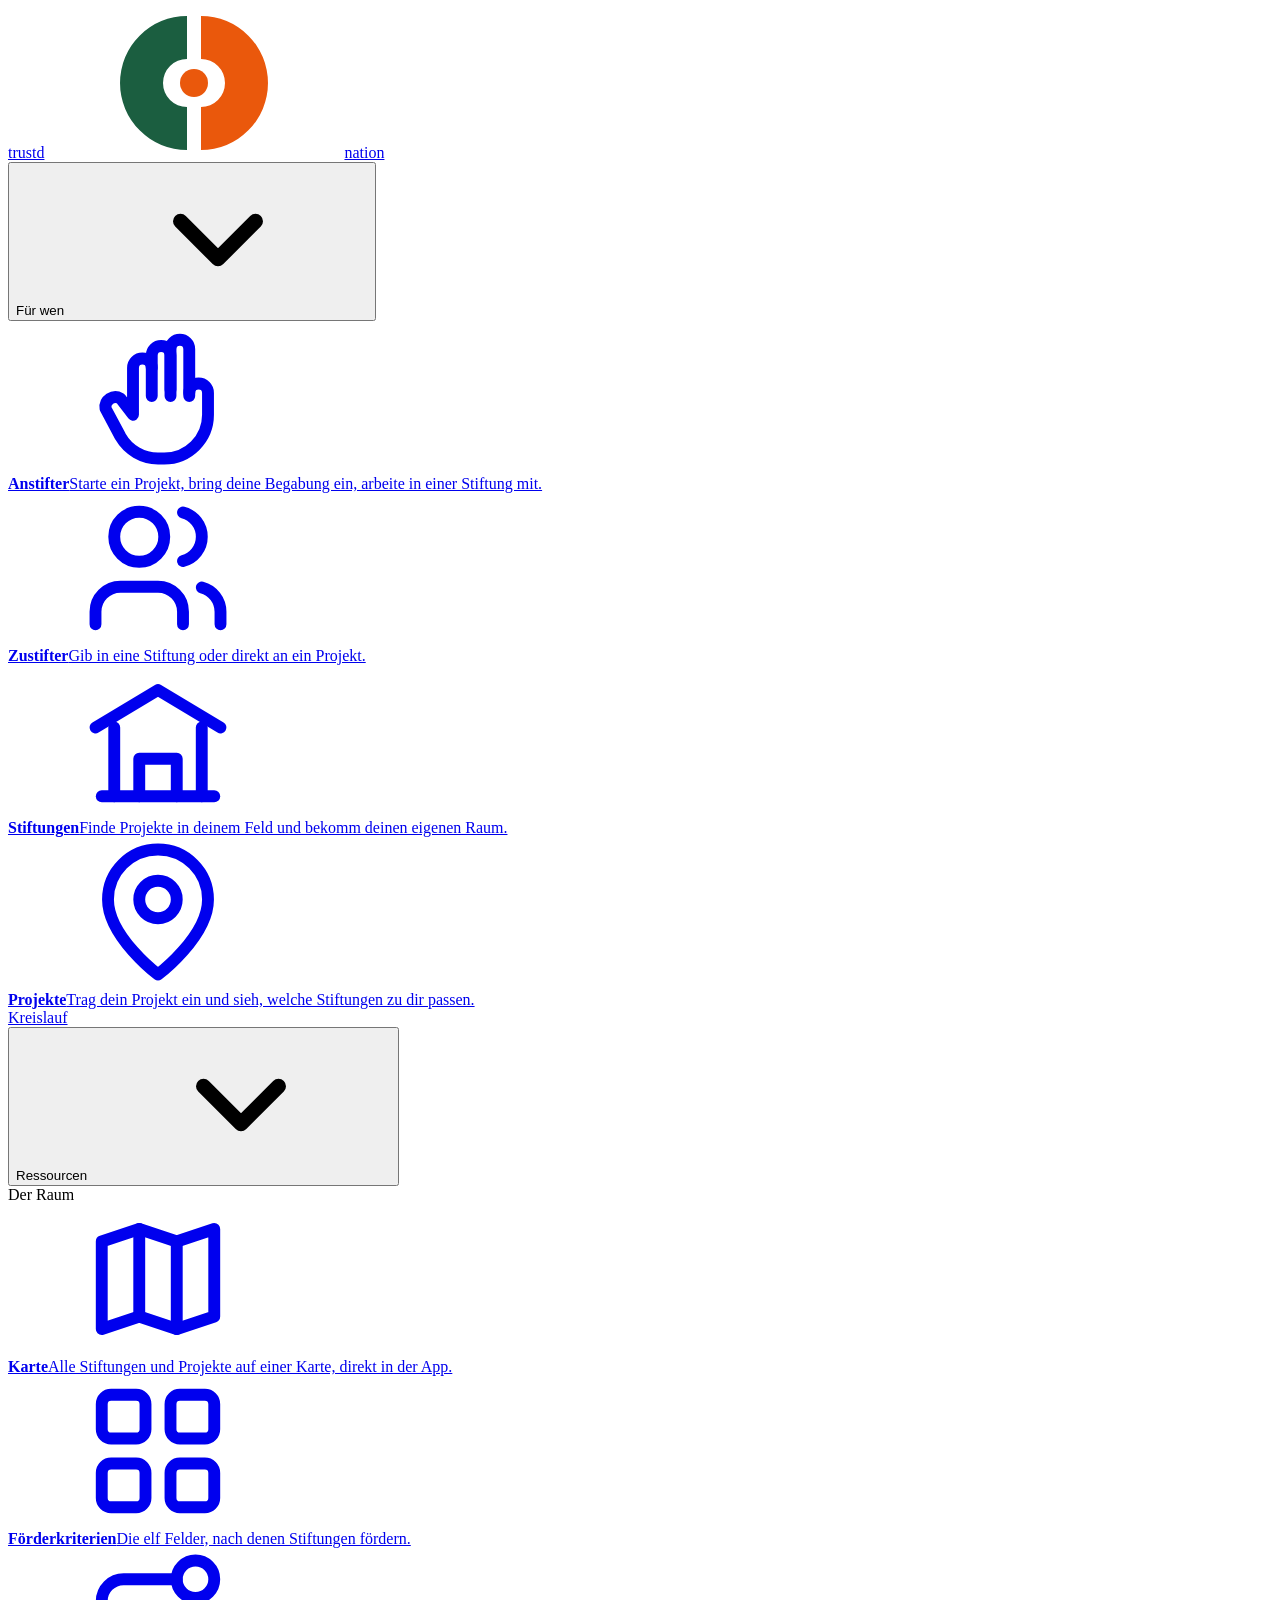
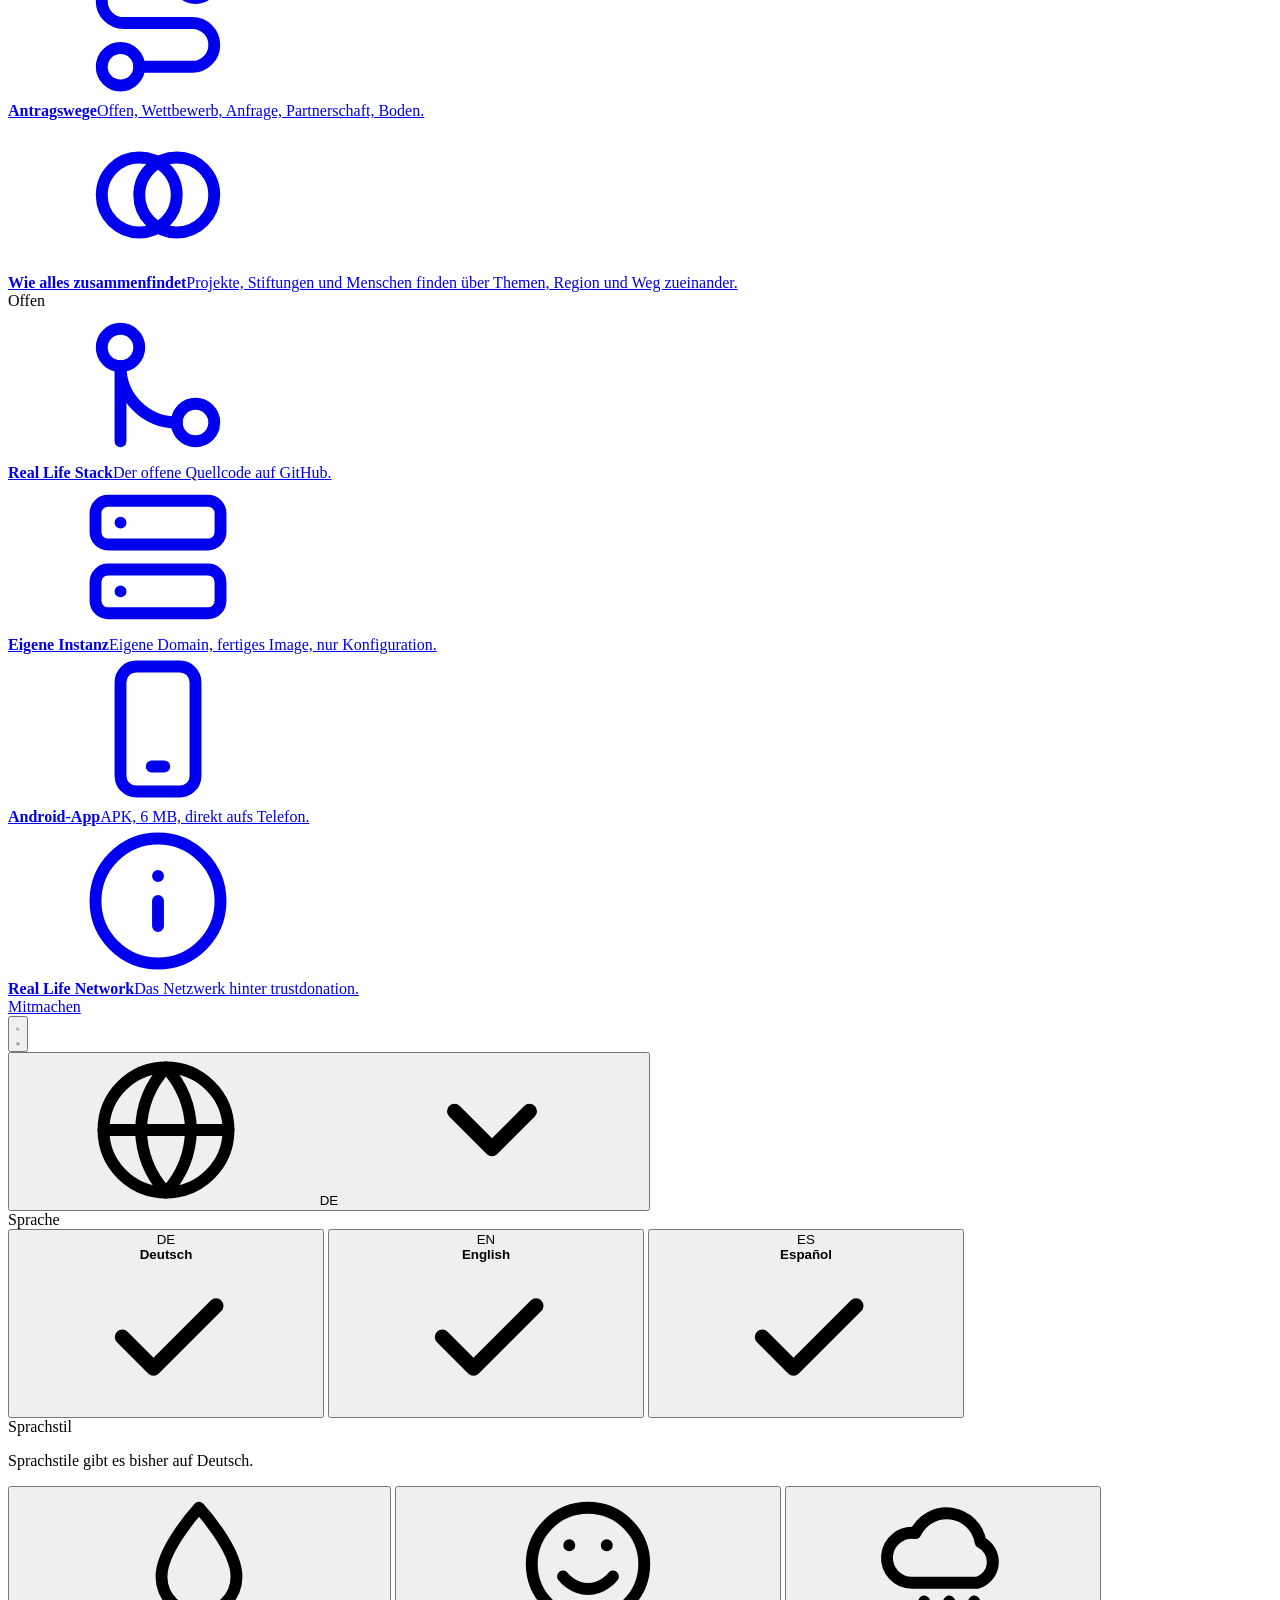
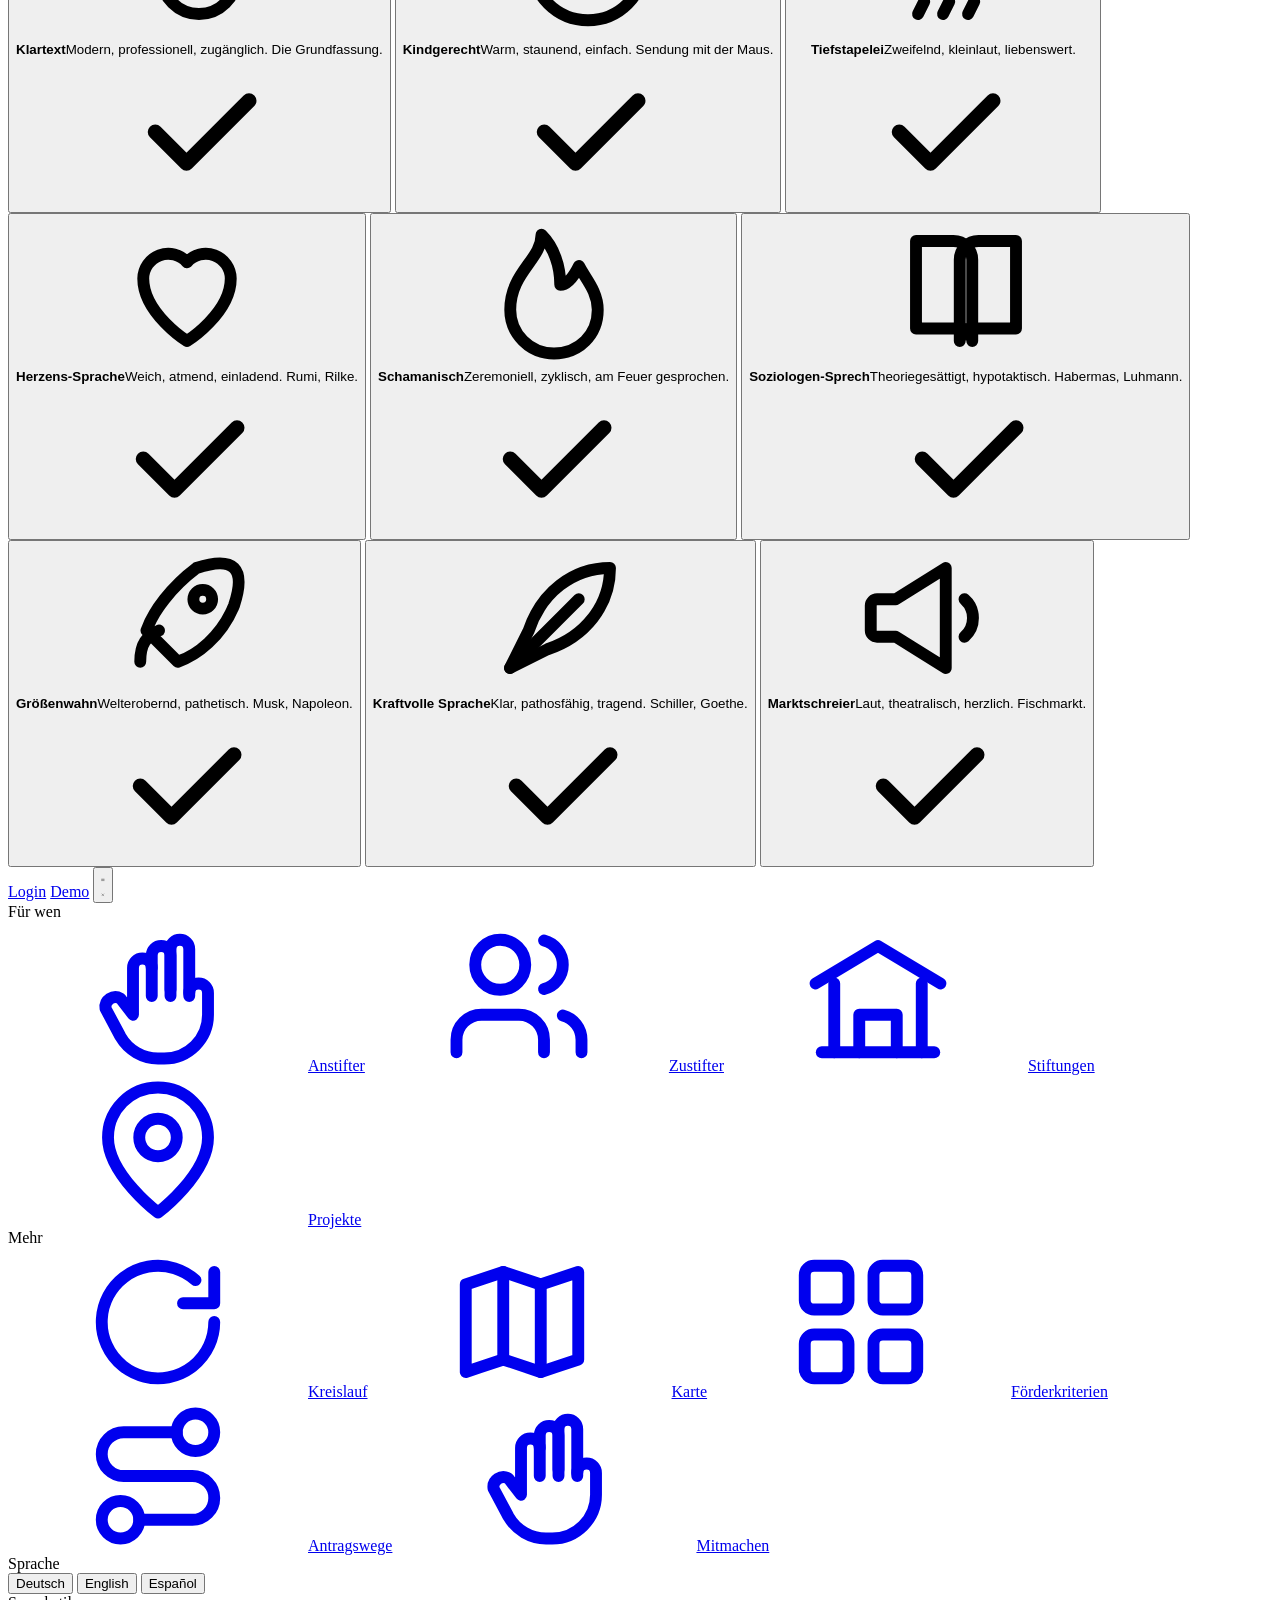
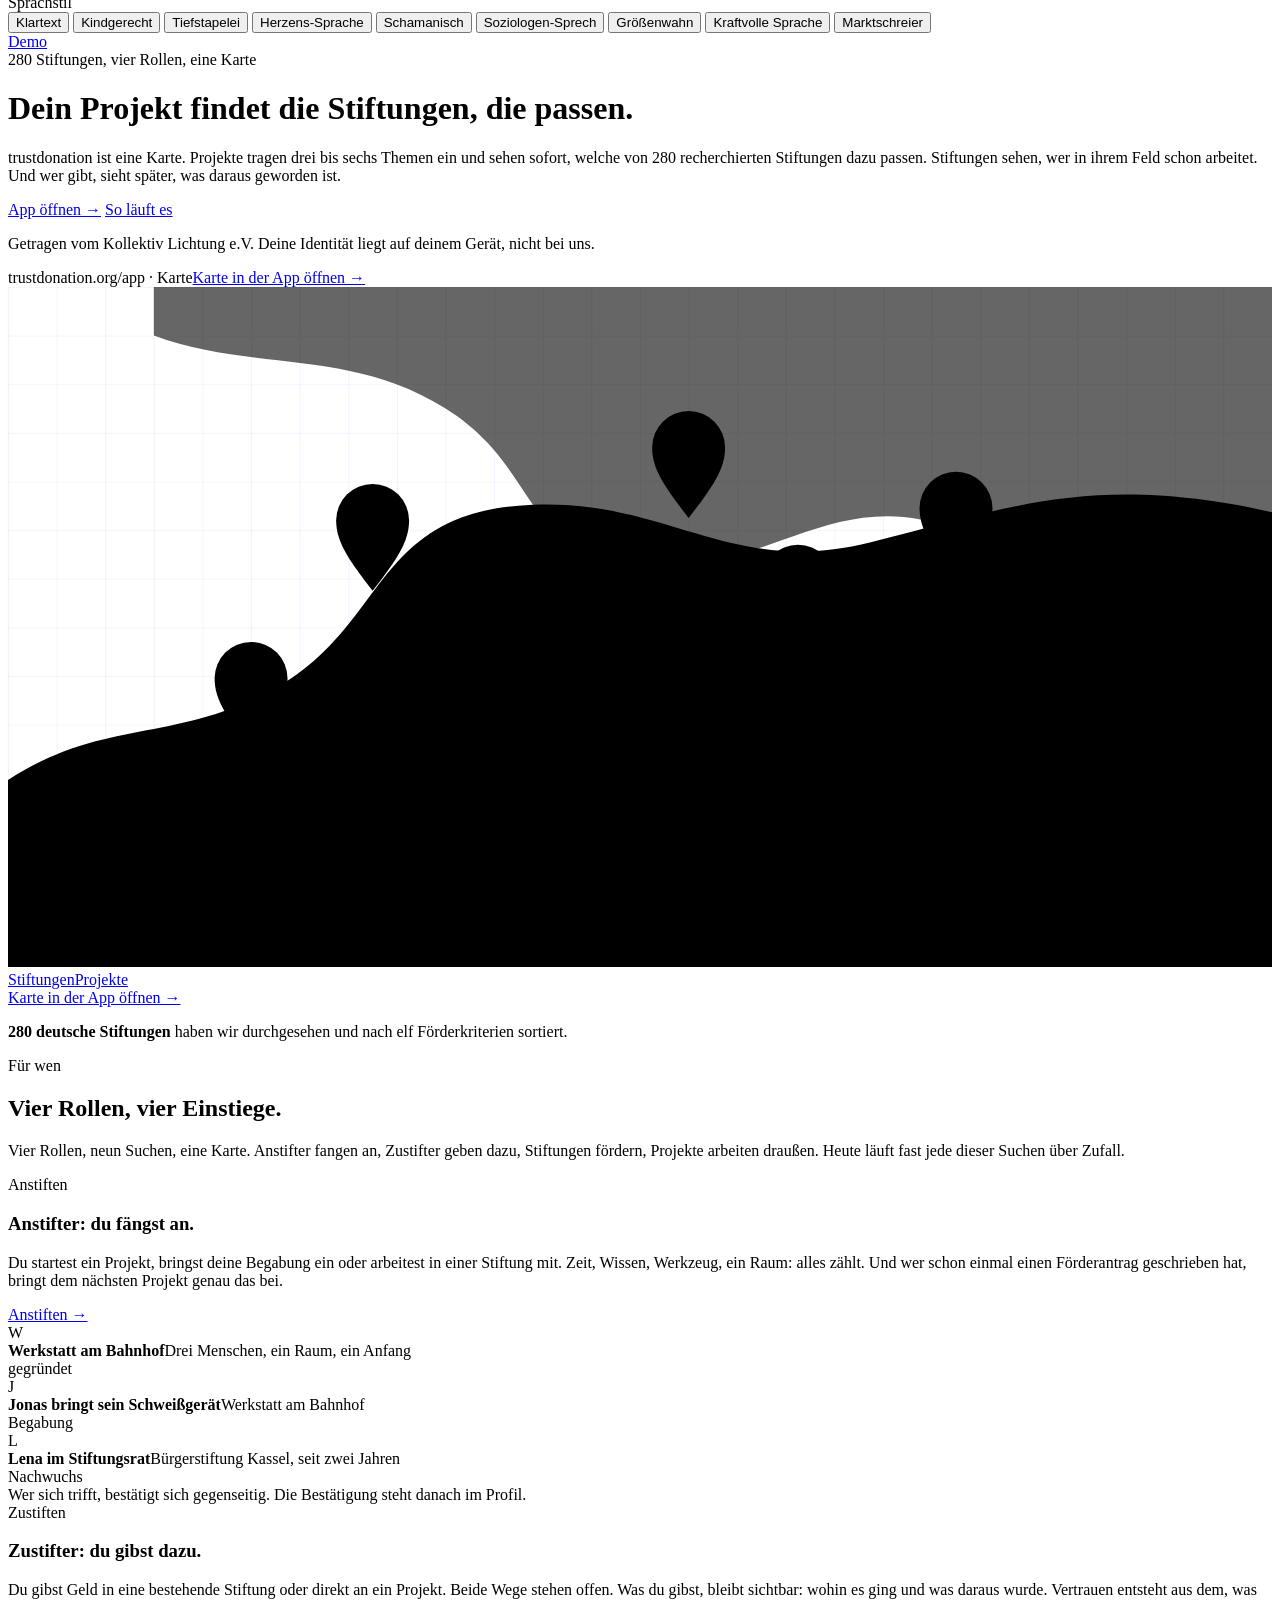
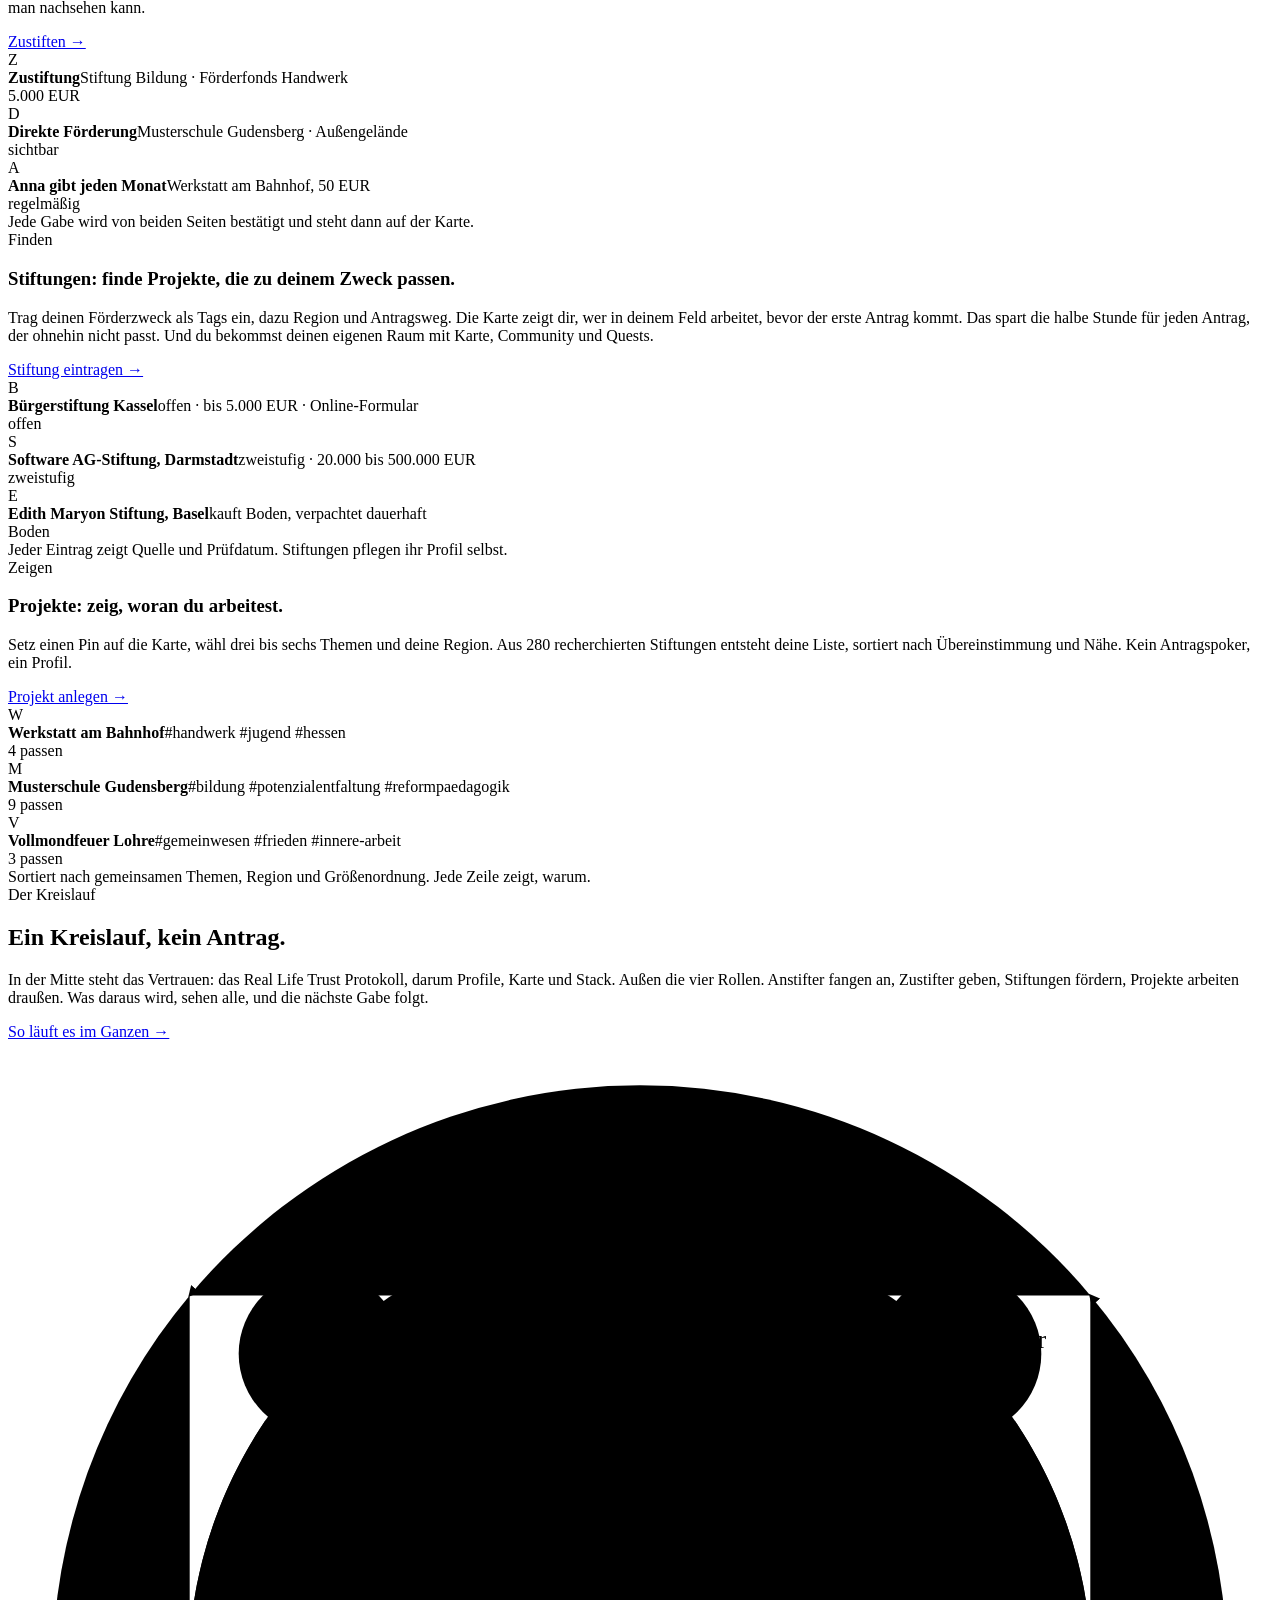
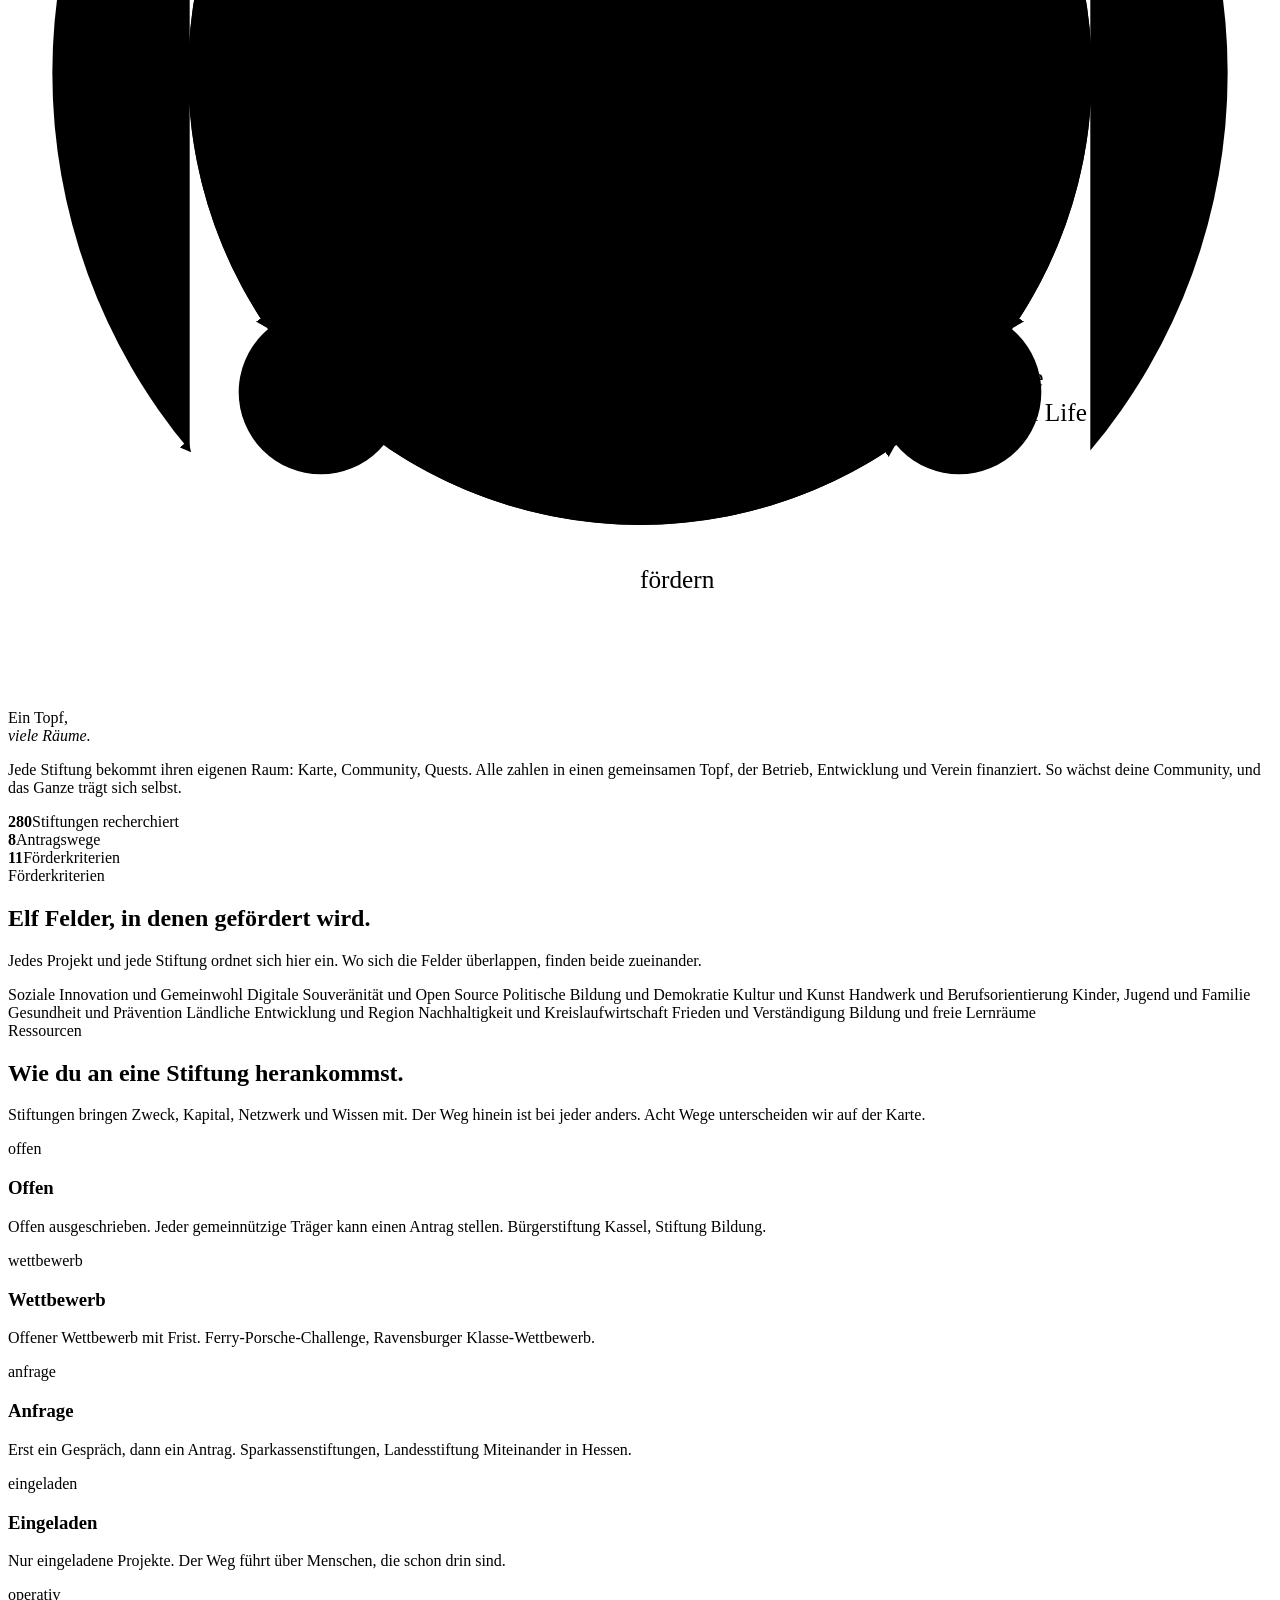
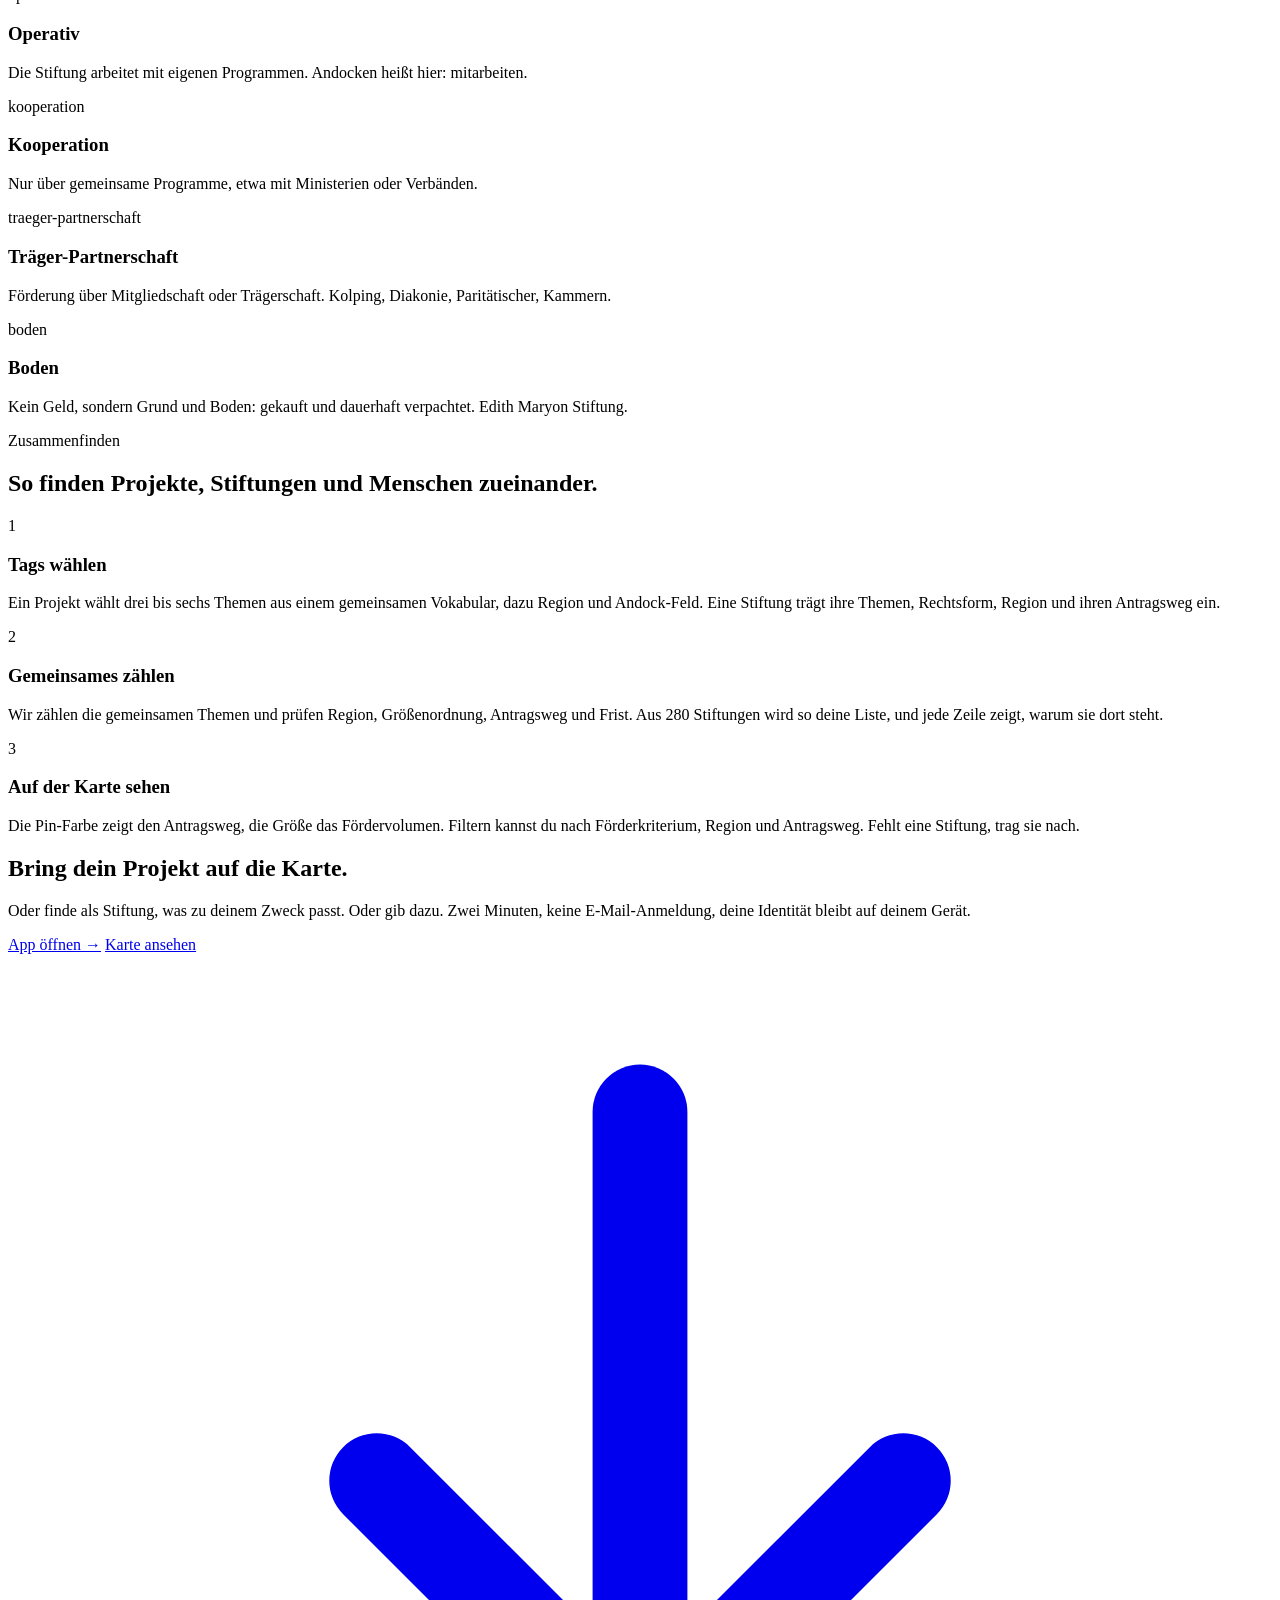
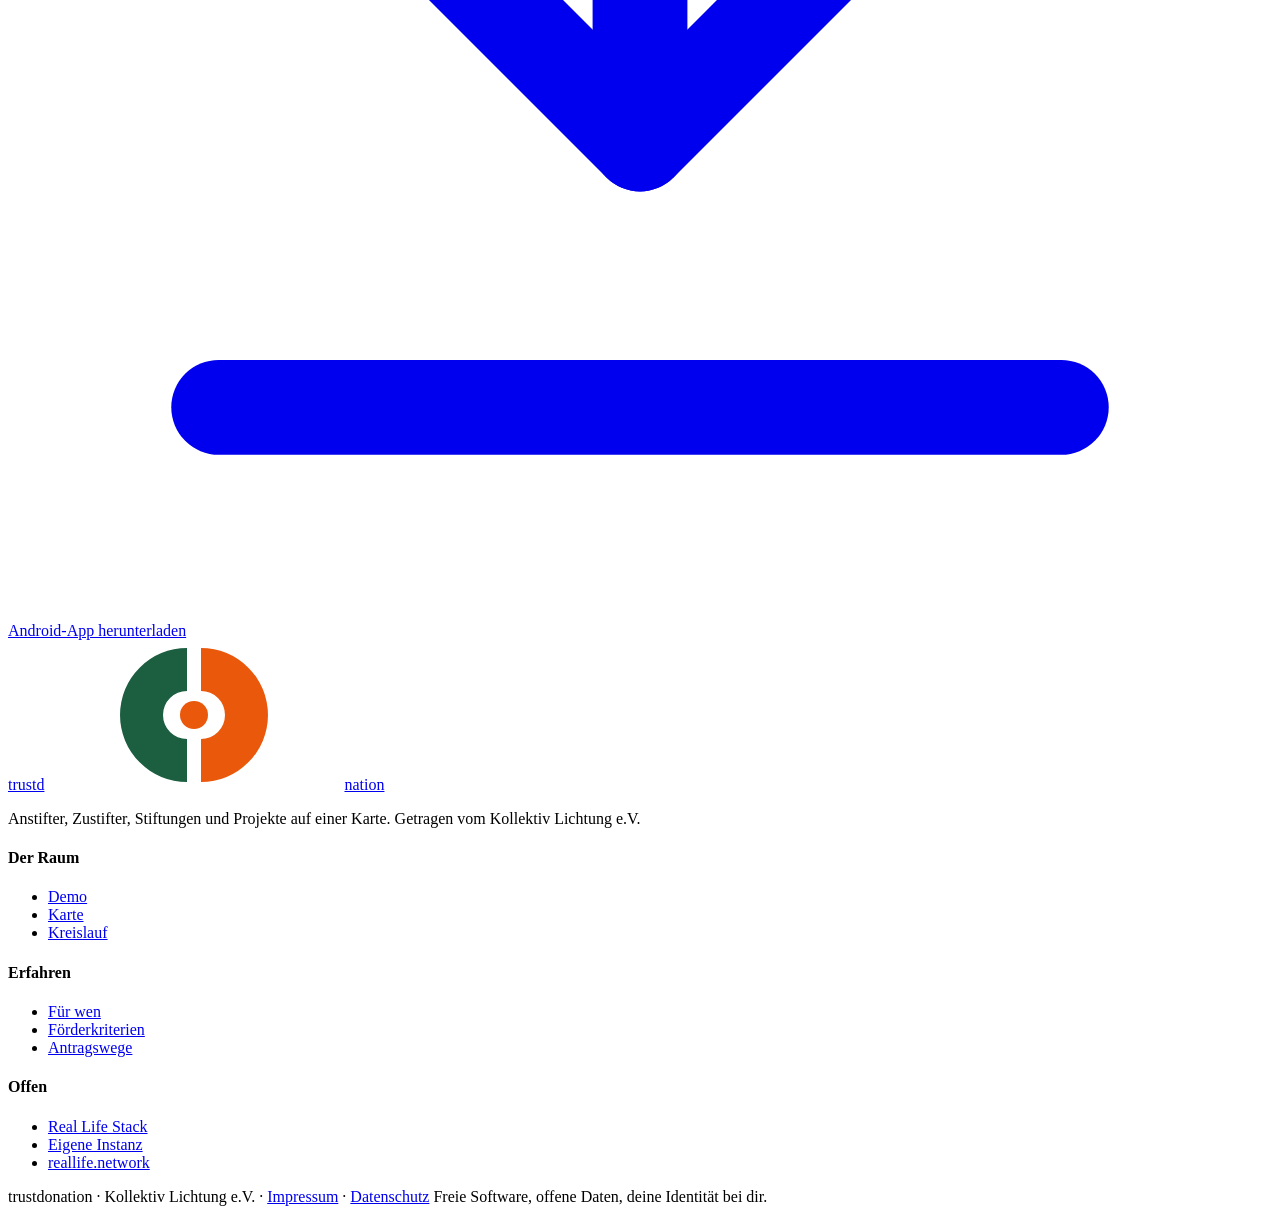
==== commit 70294dda: "Landing: Login und Demo statt Anmelden und App öffnen Timo, 30.09.2026: "Der Anmelde-Button soll Log" ====
--- a/landing/index.html
+++ b/landing/index.html
@@ -60,10 +60,10 @@
 <div class="nav">
   <div class="wrap nav-inner">
     <a class="brand" href="/" aria-label="trustdonation">trustd<svg class="signet" aria-hidden="true"><use href="#signet"></use></svg>nation</a>
-    <nav class="nav-links" aria-label="Hauptnavigation">
+    <nav class="nav-links" aria-label="Hauptnavigation" data-t-aria="aria.navigation">
       <div class="has-menu" data-open="false">
-        <button type="button" aria-expanded="false" aria-haspopup="true"><span data-t="nav.fuerwen">Für wen</span> <svg class="caret"><use href="#i-caret"></use></svg></button>
-        <div class="menu wide">
+        <button type="button" aria-expanded="false" aria-controls="menu-fuerwen"><span data-t="nav.fuerwen">Für wen</span> <svg class="caret"><use href="#i-caret"></use></svg></button>
+        <div class="menu wide" id="menu-fuerwen">
           <a href="#anstifter"><span class="ic"><svg><use href="#i-geben"></use></svg></span><div><b data-t="nav.anstifter">Anstifter</b><span data-t="nav.anstifter.s">Starte ein Projekt, bring deine Begabung ein, arbeite in einer Stiftung mit.</span></div></a>
           <a href="#zustifter"><span class="ic"><svg><use href="#i-menschen"></use></svg></span><div><b data-t="nav.zustifter">Zustifter</b><span data-t="nav.zustifter.s">Gib in eine Stiftung oder direkt an ein Projekt.</span></div></a>
           <a href="#stiftungen"><span class="ic"><svg><use href="#i-stiftung"></use></svg></span><div><b data-t="nav.stiftungen">Stiftungen</b><span data-t="nav.stiftungen.s">Finde Projekte in deinem Feld und bekomm deinen eigenen Raum.</span></div></a>
@@ -72,8 +72,8 @@
       </div>
       <a href="/kreislauf/" data-t="nav.kreislauf">Kreislauf</a>
       <div class="has-menu" data-open="false">
-        <button type="button" aria-expanded="false" aria-haspopup="true"><span data-t="nav.ressourcen">Ressourcen</span> <svg class="caret"><use href="#i-caret"></use></svg></button>
-        <div class="menu wide">
+        <button type="button" aria-expanded="false" aria-controls="menu-ressourcen"><span data-t="nav.ressourcen">Ressourcen</span> <svg class="caret"><use href="#i-caret"></use></svg></button>
+        <div class="menu wide" id="menu-ressourcen">
           <div>
             <div class="group" data-t="nav.raum">Der Raum</div>
             <a href="/app/network/map"><span class="ic"><svg><use href="#i-karte"></use></svg></span><div><b data-t="nav.karte">Karte</b><span data-t="nav.karte.s">Alle Stiftungen und Projekte auf einer Karte, direkt in der App.</span></div></a>
@@ -98,26 +98,26 @@
         <svg class="zu-hell" viewBox="0 0 24 24" fill="none" stroke="currentColor" stroke-width="1.8" stroke-linecap="round" stroke-linejoin="round" aria-hidden="true"><circle cx="12" cy="12" r="4"></circle><path d="M12 2v2M12 20v2M4.9 4.9l1.4 1.4M17.7 17.7l1.4 1.4M2 12h2M20 12h2M4.9 19.1l1.4-1.4M17.7 6.3l1.4-1.4"></path></svg>
       </button>
       <div class="has-menu lang" data-open="false">
-        <button type="button" aria-expanded="false" aria-haspopup="true" data-t-aria="nav.sprache" aria-label="Sprache"><svg class="globe"><use href="#i-globe"></use></svg> <span id="lang-label">DE</span> <svg class="caret"><use href="#i-caret"></use></svg></button>
-        <div class="menu wide stilmenu" role="menu">
-          <div>
-            <div class="group" data-t="nav.sprache">Sprache</div>
-            <button class="opt" type="button" role="menuitemradio" aria-checked="true" data-lang="de"><span class="ic code">DE</span><div><b>Deutsch</b></div><svg class="check"><use href="#i-check"></use></svg></button>
-            <button class="opt" type="button" role="menuitemradio" aria-checked="false" data-lang="en"><span class="ic code">EN</span><div><b>English</b></div><svg class="check"><use href="#i-check"></use></svg></button>
-            <button class="opt" type="button" role="menuitemradio" aria-checked="false" data-lang="es"><span class="ic code">ES</span><div><b>Español</b></div><svg class="check"><use href="#i-check"></use></svg></button>
+        <button type="button" aria-expanded="false" aria-controls="menu-sprache" data-t-aria="nav.sprache" aria-label="Sprache"><svg class="globe"><use href="#i-globe"></use></svg> <span id="lang-label">DE</span> <svg class="caret"><use href="#i-caret"></use></svg></button>
+        <div class="menu wide stilmenu" id="menu-sprache">
+          <div role="radiogroup" aria-labelledby="lang-title">
+            <div id="lang-title" class="group" data-t="nav.sprache">Sprache</div>
+            <button class="opt" type="button" role="radio" aria-checked="true" data-lang="de"><span class="ic code">DE</span><div><b>Deutsch</b></div><svg class="check"><use href="#i-check"></use></svg></button>
+            <button class="opt" type="button" role="radio" aria-checked="false" data-lang="en"><span class="ic code">EN</span><div><b>English</b></div><svg class="check"><use href="#i-check"></use></svg></button>
+            <button class="opt" type="button" role="radio" aria-checked="false" data-lang="es"><span class="ic code">ES</span><div><b>Español</b></div><svg class="check"><use href="#i-check"></use></svg></button>
           </div>
-          <div class="stile-spalte">
-            <div class="group" data-t="nav.stil">Sprachstil</div>
+          <div class="stile-spalte" role="radiogroup" aria-labelledby="style-title">
+            <div id="style-title" class="group" data-t="nav.stil">Sprachstil</div>
             <p class="stile-hinweis" data-t="nav.stil.hinweis">Sprachstile gibt es bisher auf Deutsch.</p>
-            <button class="opt" type="button" role="menuitemradio" aria-checked="true" data-stil="klar"><span class="ic"><svg><use href="#i-st-klar"></use></svg></span><div><b>Klartext</b><span>Modern, professionell, zugänglich. Die Grundfassung.</span></div><svg class="check"><use href="#i-check"></use></svg></button>
-            <button class="opt" type="button" role="menuitemradio" aria-checked="false" data-stil="kindgerecht"><span class="ic"><svg><use href="#i-st-kind"></use></svg></span><div><b>Kindgerecht</b><span>Warm, staunend, einfach. Sendung mit der Maus.</span></div><svg class="check"><use href="#i-check"></use></svg></button>
-            <button class="opt" type="button" role="menuitemradio" aria-checked="false" data-stil="tiefstapelei"><span class="ic"><svg><use href="#i-st-tief"></use></svg></span><div><b>Tiefstapelei</b><span>Zweifelnd, kleinlaut, liebenswert.</span></div><svg class="check"><use href="#i-check"></use></svg></button>
-            <button class="opt" type="button" role="menuitemradio" aria-checked="false" data-stil="herzens-sprache"><span class="ic"><svg><use href="#i-st-herz"></use></svg></span><div><b>Herzens-Sprache</b><span>Weich, atmend, einladend. Rumi, Rilke.</span></div><svg class="check"><use href="#i-check"></use></svg></button>
-            <button class="opt" type="button" role="menuitemradio" aria-checked="false" data-stil="schamanisch"><span class="ic"><svg><use href="#i-st-feuer"></use></svg></span><div><b>Schamanisch</b><span>Zeremoniell, zyklisch, am Feuer gesprochen.</span></div><svg class="check"><use href="#i-check"></use></svg></button>
-            <button class="opt" type="button" role="menuitemradio" aria-checked="false" data-stil="soziologen-sprech"><span class="ic"><svg><use href="#i-st-buch"></use></svg></span><div><b>Soziologen-Sprech</b><span>Theoriegesättigt, hypotaktisch. Habermas, Luhmann.</span></div><svg class="check"><use href="#i-check"></use></svg></button>
-            <button class="opt" type="button" role="menuitemradio" aria-checked="false" data-stil="groessenwahn"><span class="ic"><svg><use href="#i-st-rakete"></use></svg></span><div><b>Größenwahn</b><span>Welterobernd, pathetisch. Musk, Napoleon.</span></div><svg class="check"><use href="#i-check"></use></svg></button>
-            <button class="opt" type="button" role="menuitemradio" aria-checked="false" data-stil="kraftvolle-sprache"><span class="ic"><svg><use href="#i-st-feder"></use></svg></span><div><b>Kraftvolle Sprache</b><span>Klar, pathosfähig, tragend. Schiller, Goethe.</span></div><svg class="check"><use href="#i-check"></use></svg></button>
-            <button class="opt" type="button" role="menuitemradio" aria-checked="false" data-stil="marktschreier"><span class="ic"><svg><use href="#i-st-mega"></use></svg></span><div><b>Marktschreier</b><span>Laut, theatralisch, herzlich. Fischmarkt.</span></div><svg class="check"><use href="#i-check"></use></svg></button>
+            <button class="opt" type="button" role="radio" aria-checked="true" data-stil="klar"><span class="ic"><svg><use href="#i-st-klar"></use></svg></span><div><b>Klartext</b><span>Modern, professionell, zugänglich. Die Grundfassung.</span></div><svg class="check"><use href="#i-check"></use></svg></button>
+            <button class="opt" type="button" role="radio" aria-checked="false" data-stil="kindgerecht"><span class="ic"><svg><use href="#i-st-kind"></use></svg></span><div><b>Kindgerecht</b><span>Warm, staunend, einfach. Sendung mit der Maus.</span></div><svg class="check"><use href="#i-check"></use></svg></button>
+            <button class="opt" type="button" role="radio" aria-checked="false" data-stil="tiefstapelei"><span class="ic"><svg><use href="#i-st-tief"></use></svg></span><div><b>Tiefstapelei</b><span>Zweifelnd, kleinlaut, liebenswert.</span></div><svg class="check"><use href="#i-check"></use></svg></button>
+            <button class="opt" type="button" role="radio" aria-checked="false" data-stil="herzens-sprache"><span class="ic"><svg><use href="#i-st-herz"></use></svg></span><div><b>Herzens-Sprache</b><span>Weich, atmend, einladend. Rumi, Rilke.</span></div><svg class="check"><use href="#i-check"></use></svg></button>
+            <button class="opt" type="button" role="radio" aria-checked="false" data-stil="schamanisch"><span class="ic"><svg><use href="#i-st-feuer"></use></svg></span><div><b>Schamanisch</b><span>Zeremoniell, zyklisch, am Feuer gesprochen.</span></div><svg class="check"><use href="#i-check"></use></svg></button>
+            <button class="opt" type="button" role="radio" aria-checked="false" data-stil="soziologen-sprech"><span class="ic"><svg><use href="#i-st-buch"></use></svg></span><div><b>Soziologen-Sprech</b><span>Theoriegesättigt, hypotaktisch. Habermas, Luhmann.</span></div><svg class="check"><use href="#i-check"></use></svg></button>
+            <button class="opt" type="button" role="radio" aria-checked="false" data-stil="groessenwahn"><span class="ic"><svg><use href="#i-st-rakete"></use></svg></span><div><b>Größenwahn</b><span>Welterobernd, pathetisch. Musk, Napoleon.</span></div><svg class="check"><use href="#i-check"></use></svg></button>
+            <button class="opt" type="button" role="radio" aria-checked="false" data-stil="kraftvolle-sprache"><span class="ic"><svg><use href="#i-st-feder"></use></svg></span><div><b>Kraftvolle Sprache</b><span>Klar, pathosfähig, tragend. Schiller, Goethe.</span></div><svg class="check"><use href="#i-check"></use></svg></button>
+            <button class="opt" type="button" role="radio" aria-checked="false" data-stil="marktschreier"><span class="ic"><svg><use href="#i-st-mega"></use></svg></span><div><b>Marktschreier</b><span>Laut, theatralisch, herzlich. Fischmarkt.</span></div><svg class="check"><use href="#i-check"></use></svg></button>
           </div>
         </div>
       </div>
@@ -141,23 +141,23 @@
     <a href="#rubriken" onclick="menueSchliessen()"><span class="ic"><svg><use href="#i-rubrik"></use></svg></span><span data-t="nav.rubriken">Förderkriterien</span></a>
     <a href="#antragswege" onclick="menueSchliessen()"><span class="ic"><svg><use href="#i-weg"></use></svg></span><span data-t="nav.antragswege">Antragswege</span></a>
     <a href="#mitmachen" onclick="menueSchliessen()"><span class="ic"><svg><use href="#i-hand"></use></svg></span><span data-t="nav.mitmachen">Mitmachen</span></a>
-    <div class="group" data-t="nav.sprache">Sprache</div>
-    <div class="langs">
-      <button type="button" role="menuitemradio" aria-checked="true" data-lang="de">Deutsch</button>
-      <button type="button" role="menuitemradio" aria-checked="false" data-lang="en">English</button>
-      <button type="button" role="menuitemradio" aria-checked="false" data-lang="es">Español</button>
-    </div>
-    <div class="group stile-gruppe" data-t="nav.stil">Sprachstil</div>
-    <div class="stile">
-      <button type="button" role="menuitemradio" aria-checked="true" data-stil="klar">Klartext</button>
-      <button type="button" role="menuitemradio" aria-checked="false" data-stil="kindgerecht">Kindgerecht</button>
-      <button type="button" role="menuitemradio" aria-checked="false" data-stil="tiefstapelei">Tiefstapelei</button>
-      <button type="button" role="menuitemradio" aria-checked="false" data-stil="herzens-sprache">Herzens-Sprache</button>
-      <button type="button" role="menuitemradio" aria-checked="false" data-stil="schamanisch">Schamanisch</button>
-      <button type="button" role="menuitemradio" aria-checked="false" data-stil="soziologen-sprech">Soziologen-Sprech</button>
-      <button type="button" role="menuitemradio" aria-checked="false" data-stil="groessenwahn">Größenwahn</button>
-      <button type="button" role="menuitemradio" aria-checked="false" data-stil="kraftvolle-sprache">Kraftvolle Sprache</button>
-      <button type="button" role="menuitemradio" aria-checked="false" data-stil="marktschreier">Marktschreier</button>
+    <div class="group" id="mob-lang-title" data-t="nav.sprache">Sprache</div>
+    <div class="langs" role="radiogroup" aria-labelledby="mob-lang-title">
+      <button type="button" role="radio" aria-checked="true" data-lang="de">Deutsch</button>
+      <button type="button" role="radio" aria-checked="false" data-lang="en">English</button>
+      <button type="button" role="radio" aria-checked="false" data-lang="es">Español</button>
+    </div>
+    <div class="group stile-gruppe" id="mob-style-title" data-t="nav.stil">Sprachstil</div>
+    <div class="stile" role="radiogroup" aria-labelledby="mob-style-title">
+      <button type="button" role="radio" aria-checked="true" data-stil="klar">Klartext</button>
+      <button type="button" role="radio" aria-checked="false" data-stil="kindgerecht">Kindgerecht</button>
+      <button type="button" role="radio" aria-checked="false" data-stil="tiefstapelei">Tiefstapelei</button>
+      <button type="button" role="radio" aria-checked="false" data-stil="herzens-sprache">Herzens-Sprache</button>
+      <button type="button" role="radio" aria-checked="false" data-stil="schamanisch">Schamanisch</button>
+      <button type="button" role="radio" aria-checked="false" data-stil="soziologen-sprech">Soziologen-Sprech</button>
+      <button type="button" role="radio" aria-checked="false" data-stil="groessenwahn">Größenwahn</button>
+      <button type="button" role="radio" aria-checked="false" data-stil="kraftvolle-sprache">Kraftvolle Sprache</button>
+      <button type="button" role="radio" aria-checked="false" data-stil="marktschreier">Marktschreier</button>
     </div>
     <a class="pill" href="/app/" data-t="nav.app">Demo</a>
   </div>
@@ -174,8 +174,8 @@
   <p class="hero-note" data-t="hero.note">Getragen vom Kollektiv Lichtung e.V. Deine Identität liegt auf deinem Gerät, nicht bei uns.</p>
 
   <div class="frame">
-    <div class="frame-bar"><i></i><i></i><i></i><span class="url">wir.ooo/app · Karte</span><a href="/app/network/map" data-t="frame.open">Karte in der App öffnen →</a></div>
-    <a class="frame-map" href="/app/network/map" aria-label="Karte in der App öffnen">
+    <div class="frame-bar"><span aria-hidden="true"><i></i><i></i><i></i></span><span class="url" data-t="frame.url">trustdonation.org/app · Karte</span><a href="/app/network/map" data-t="frame.open">Karte in der App öffnen →</a></div>
+    <a class="frame-map" href="/app/network/map" aria-label="Karte in der App öffnen" data-t-aria="aria.karte">
       <svg viewBox="0 0 1040 560" preserveAspectRatio="xMidYMid slice" aria-hidden="true">
         <defs>
           <pattern id="grid" width="40" height="40" patternUnits="userSpaceOnUse"><path d="M40 0H0v40" fill="none" stroke="currentColor" stroke-opacity=".08"/></pattern>
@@ -279,7 +279,7 @@
       </div>
       <a class="link-arrow" href="/kreislauf/" data-t="k.link">So läuft es im Ganzen →</a>
     </div>
-    <svg class="diagram" viewBox="0 0 800 800" role="img" aria-label="Das Geflecht: vier Rollen um das Vertrauen">
+    <svg class="diagram" viewBox="0 0 800 800" role="img" aria-label="Das Geflecht: vier Rollen um das Vertrauen" data-t-aria="aria.diagramm">
       <defs>
         <marker id="pf" viewBox="0 0 10 10" refX="8" refY="5" markerWidth="7" markerHeight="7" orient="auto-start-reverse"><path class="head" d="M0 0 L10 5 L0 10z"></path></marker>
         <marker id="pg" viewBox="0 0 10 10" refX="8" refY="5" markerWidth="7" markerHeight="7" orient="auto-start-reverse"><path class="head gruen" d="M0 0 L10 5 L0 10z"></path></marker>
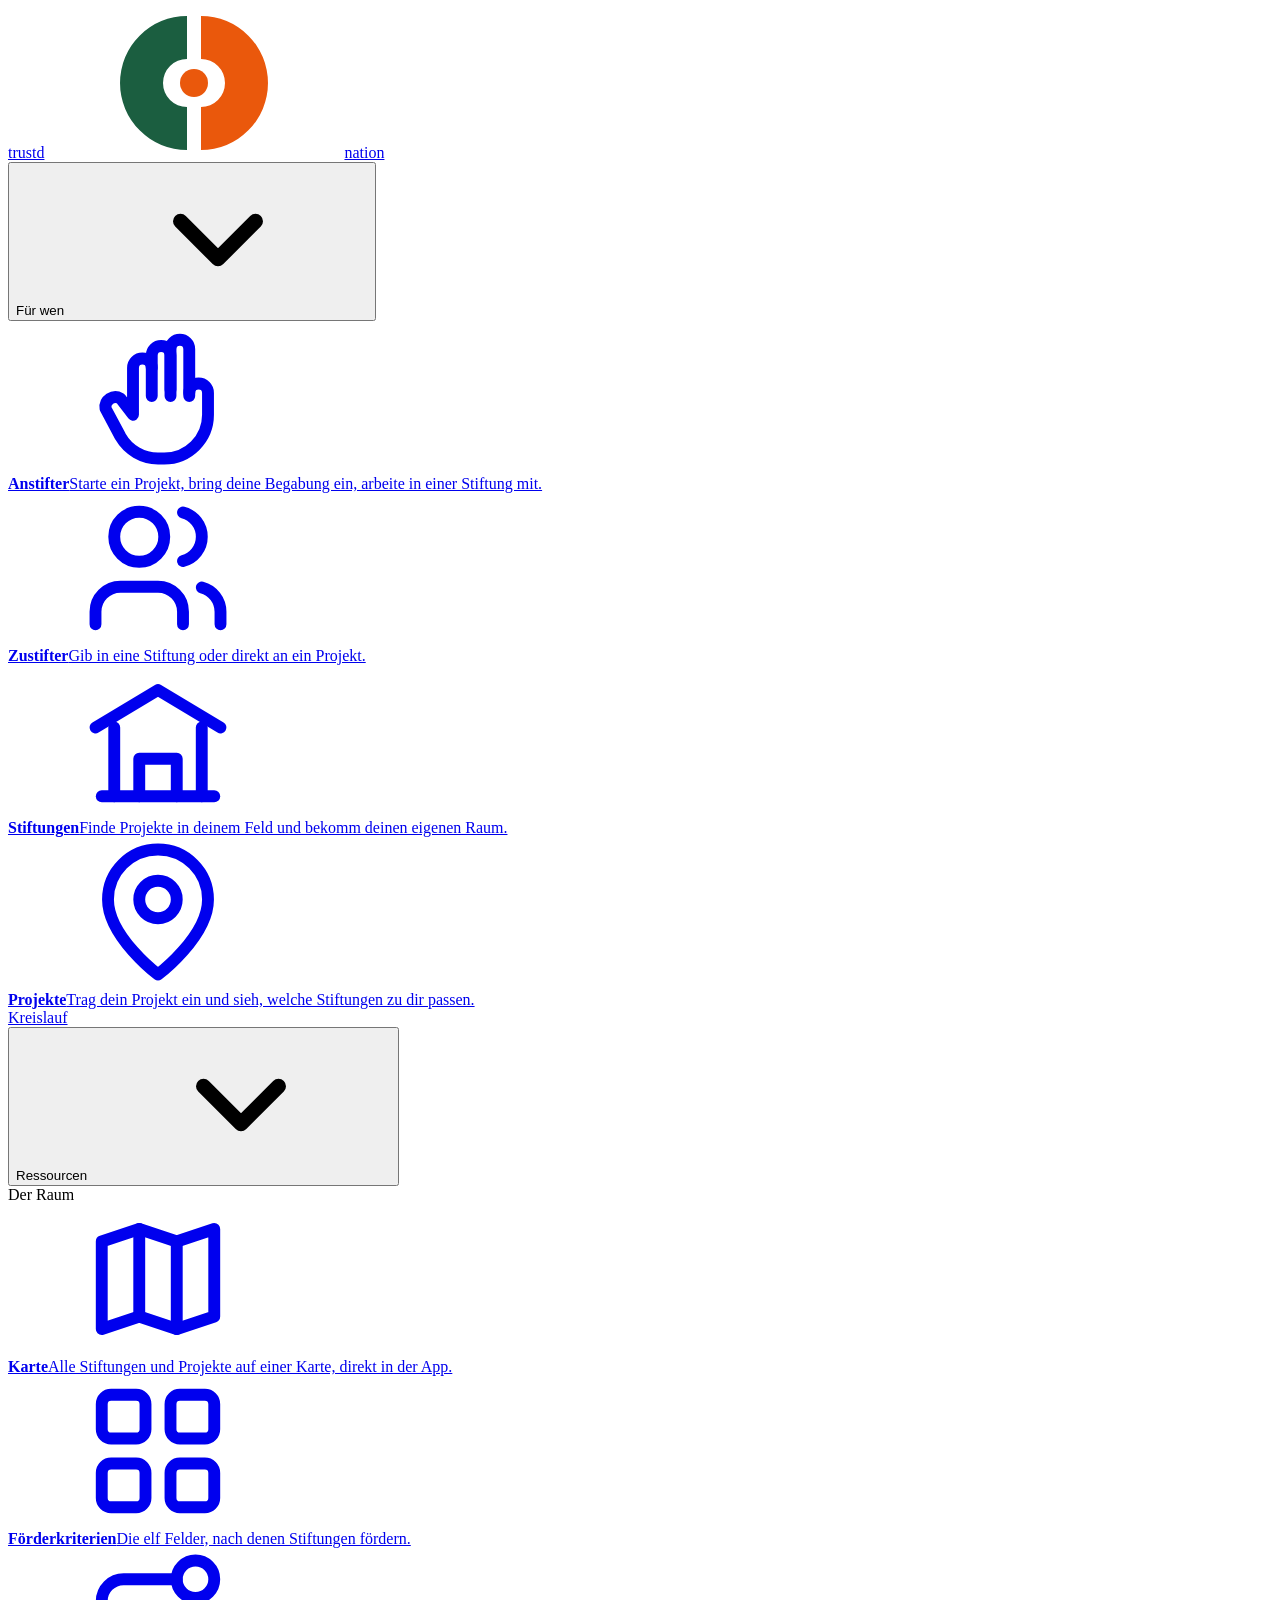
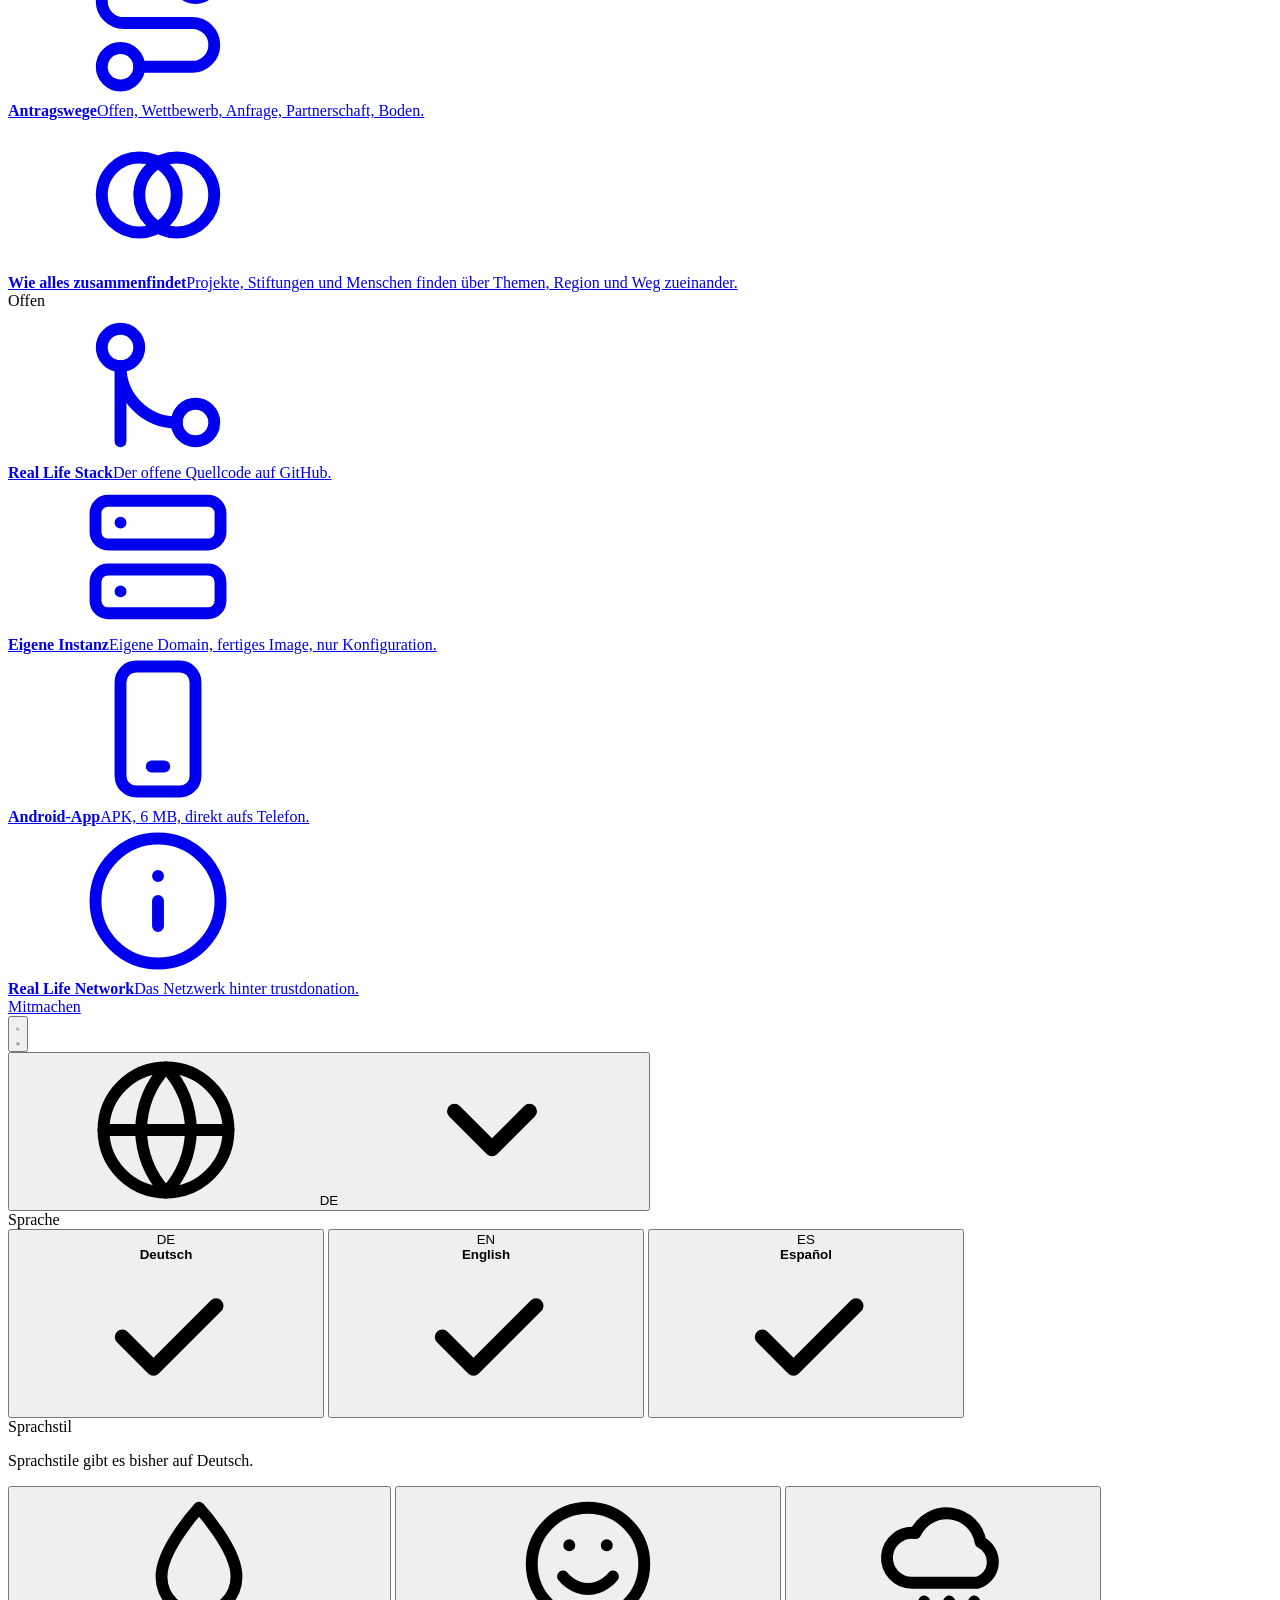
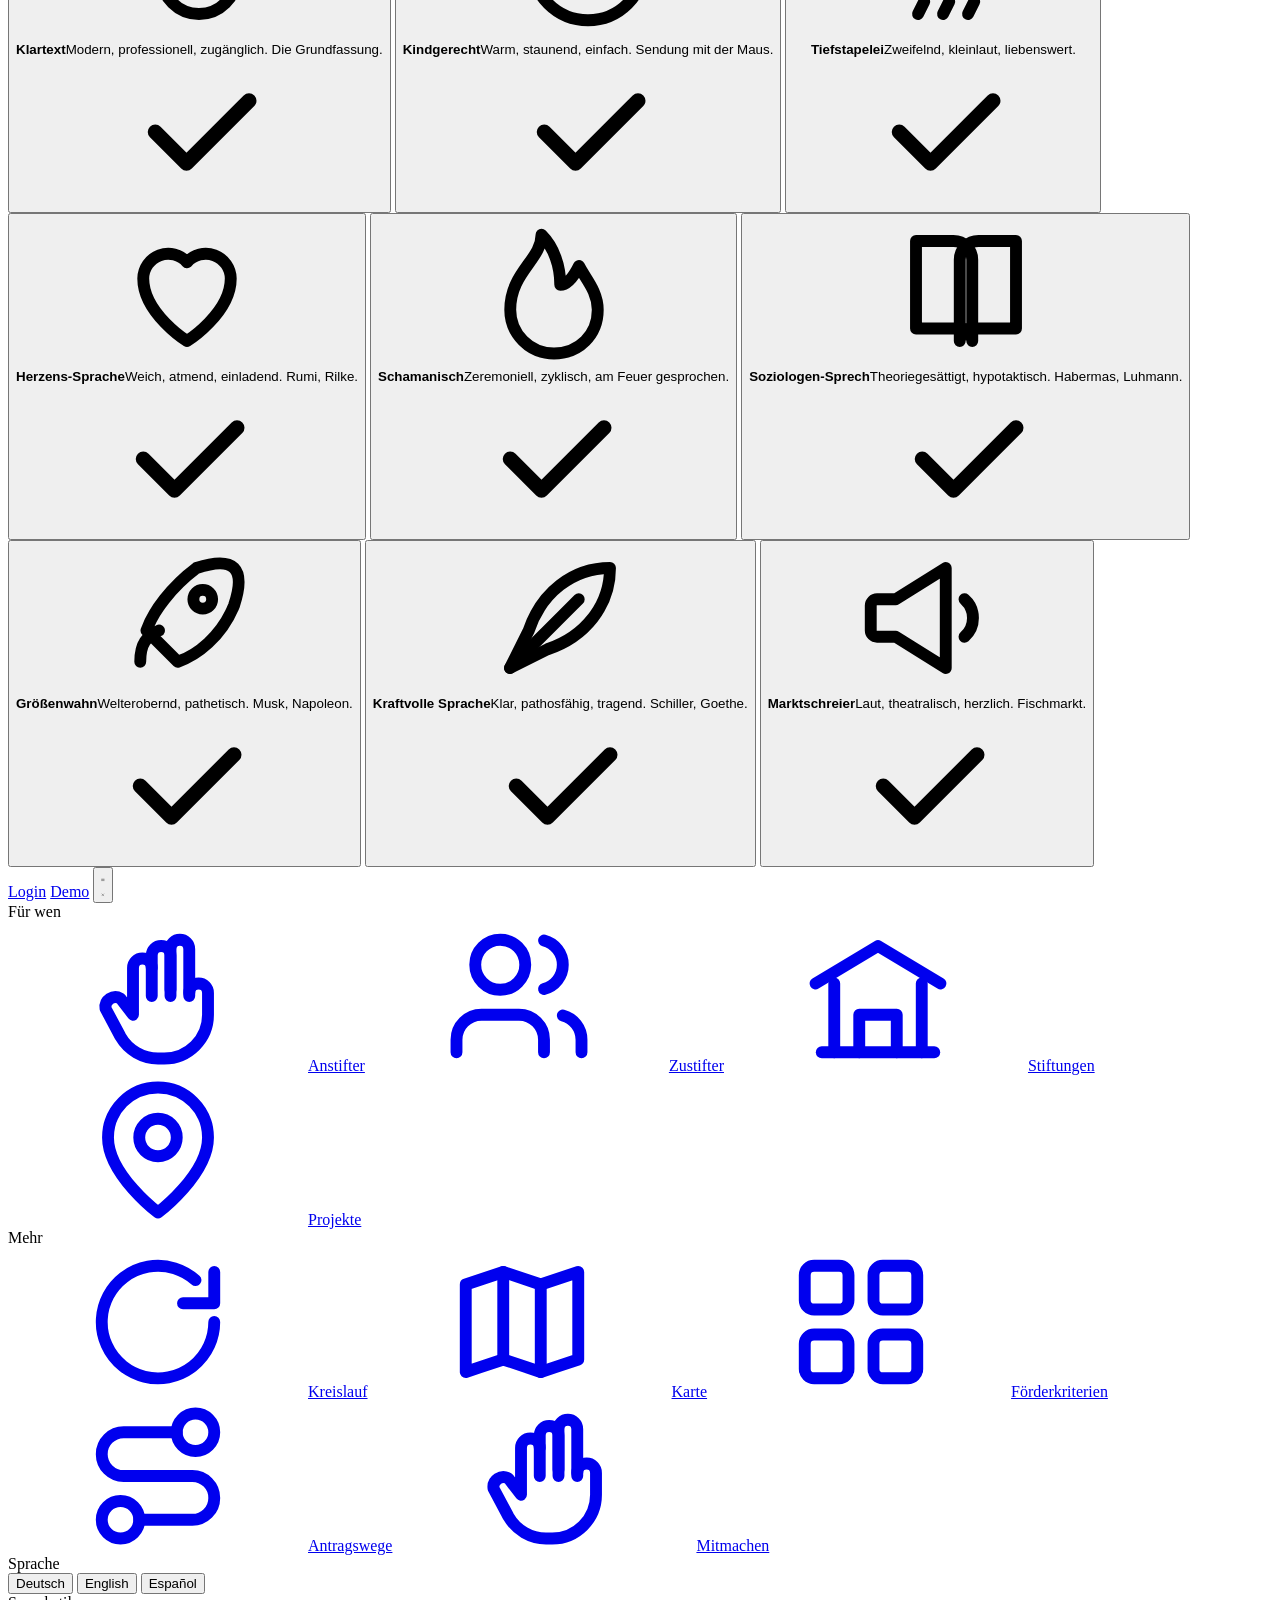
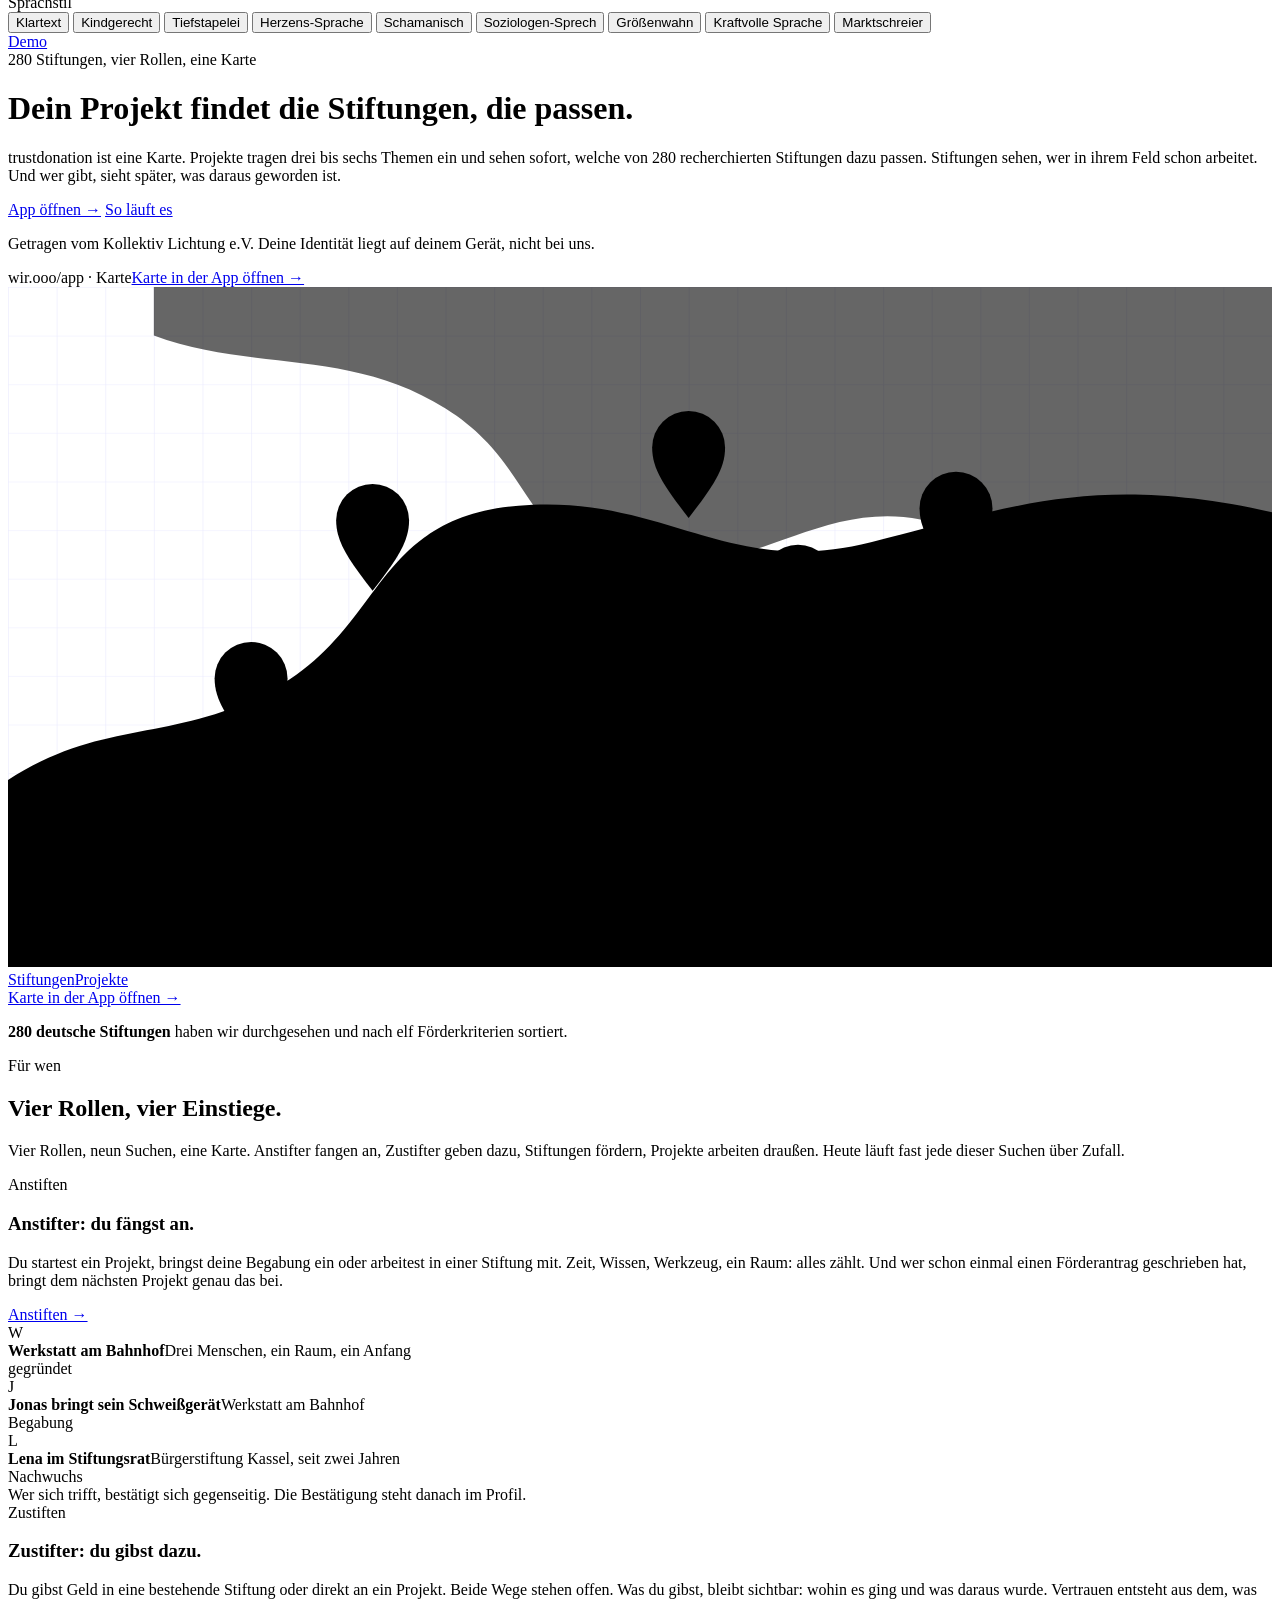
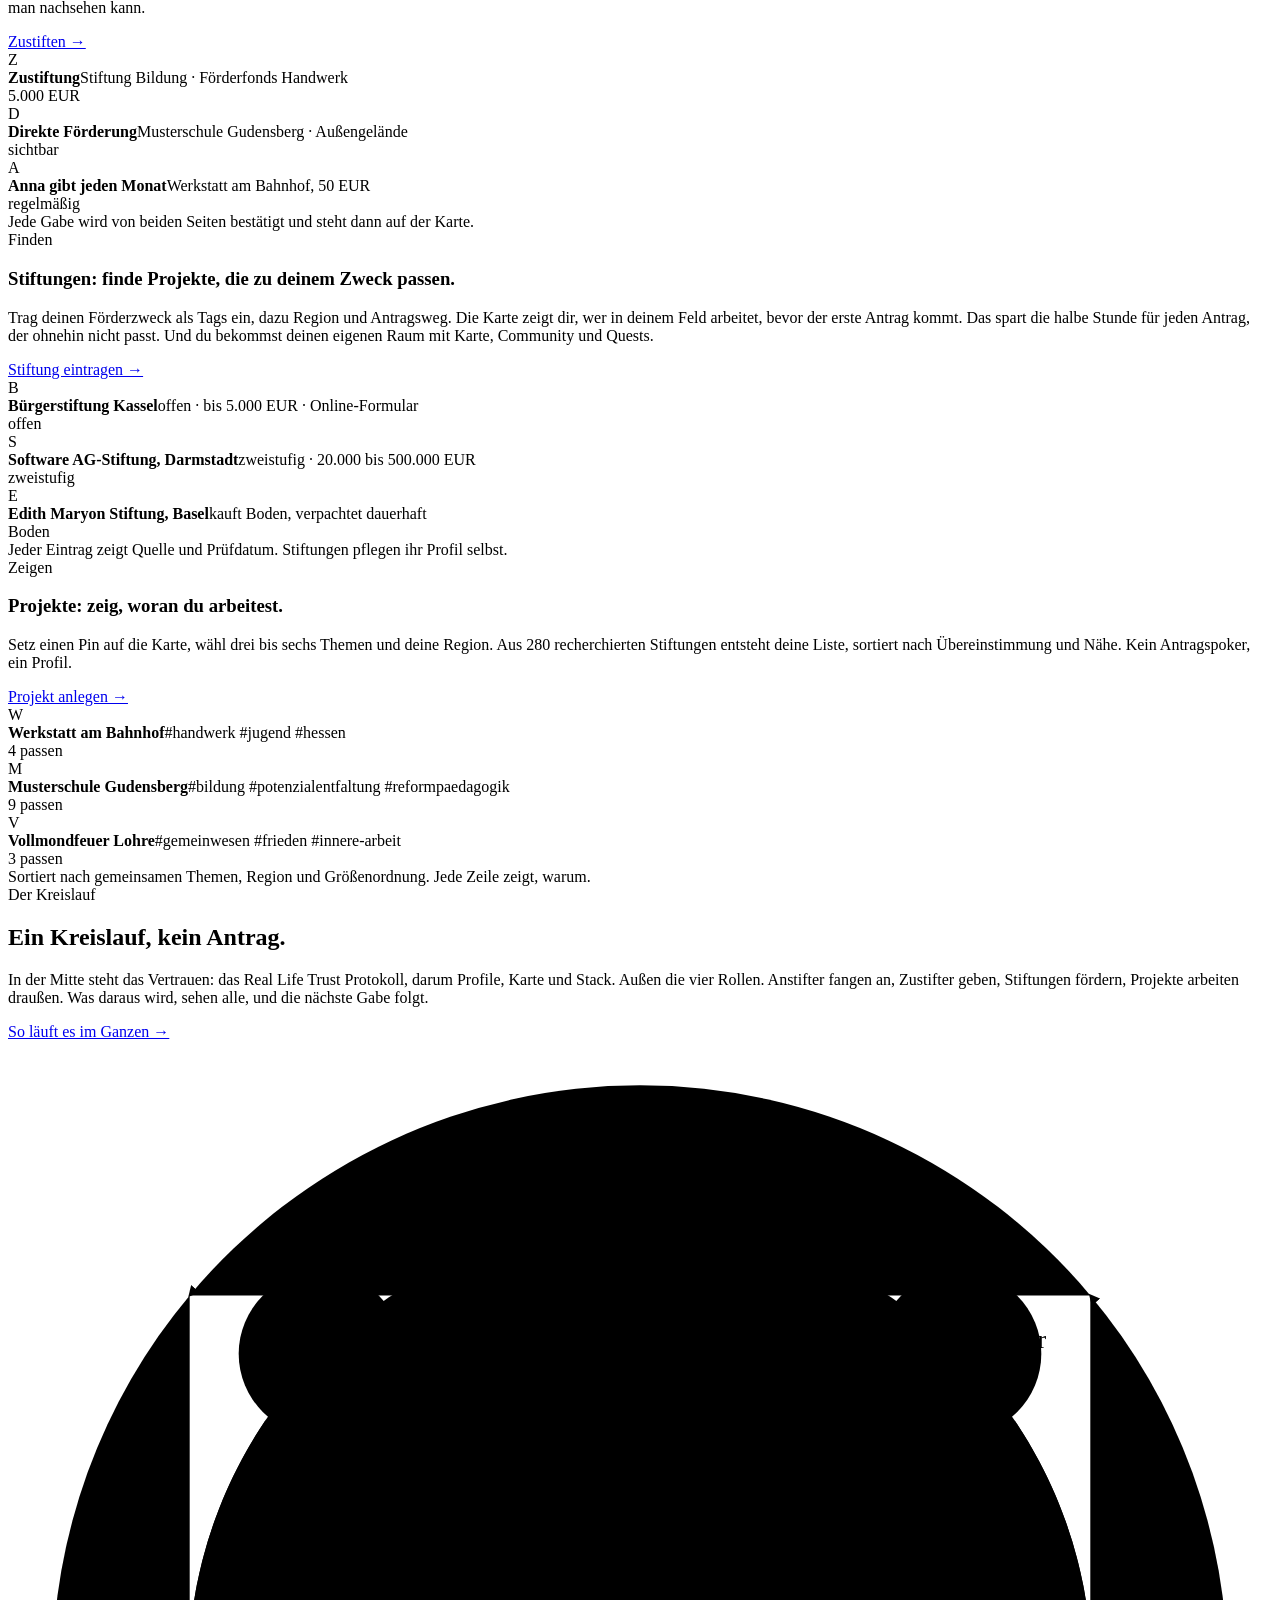
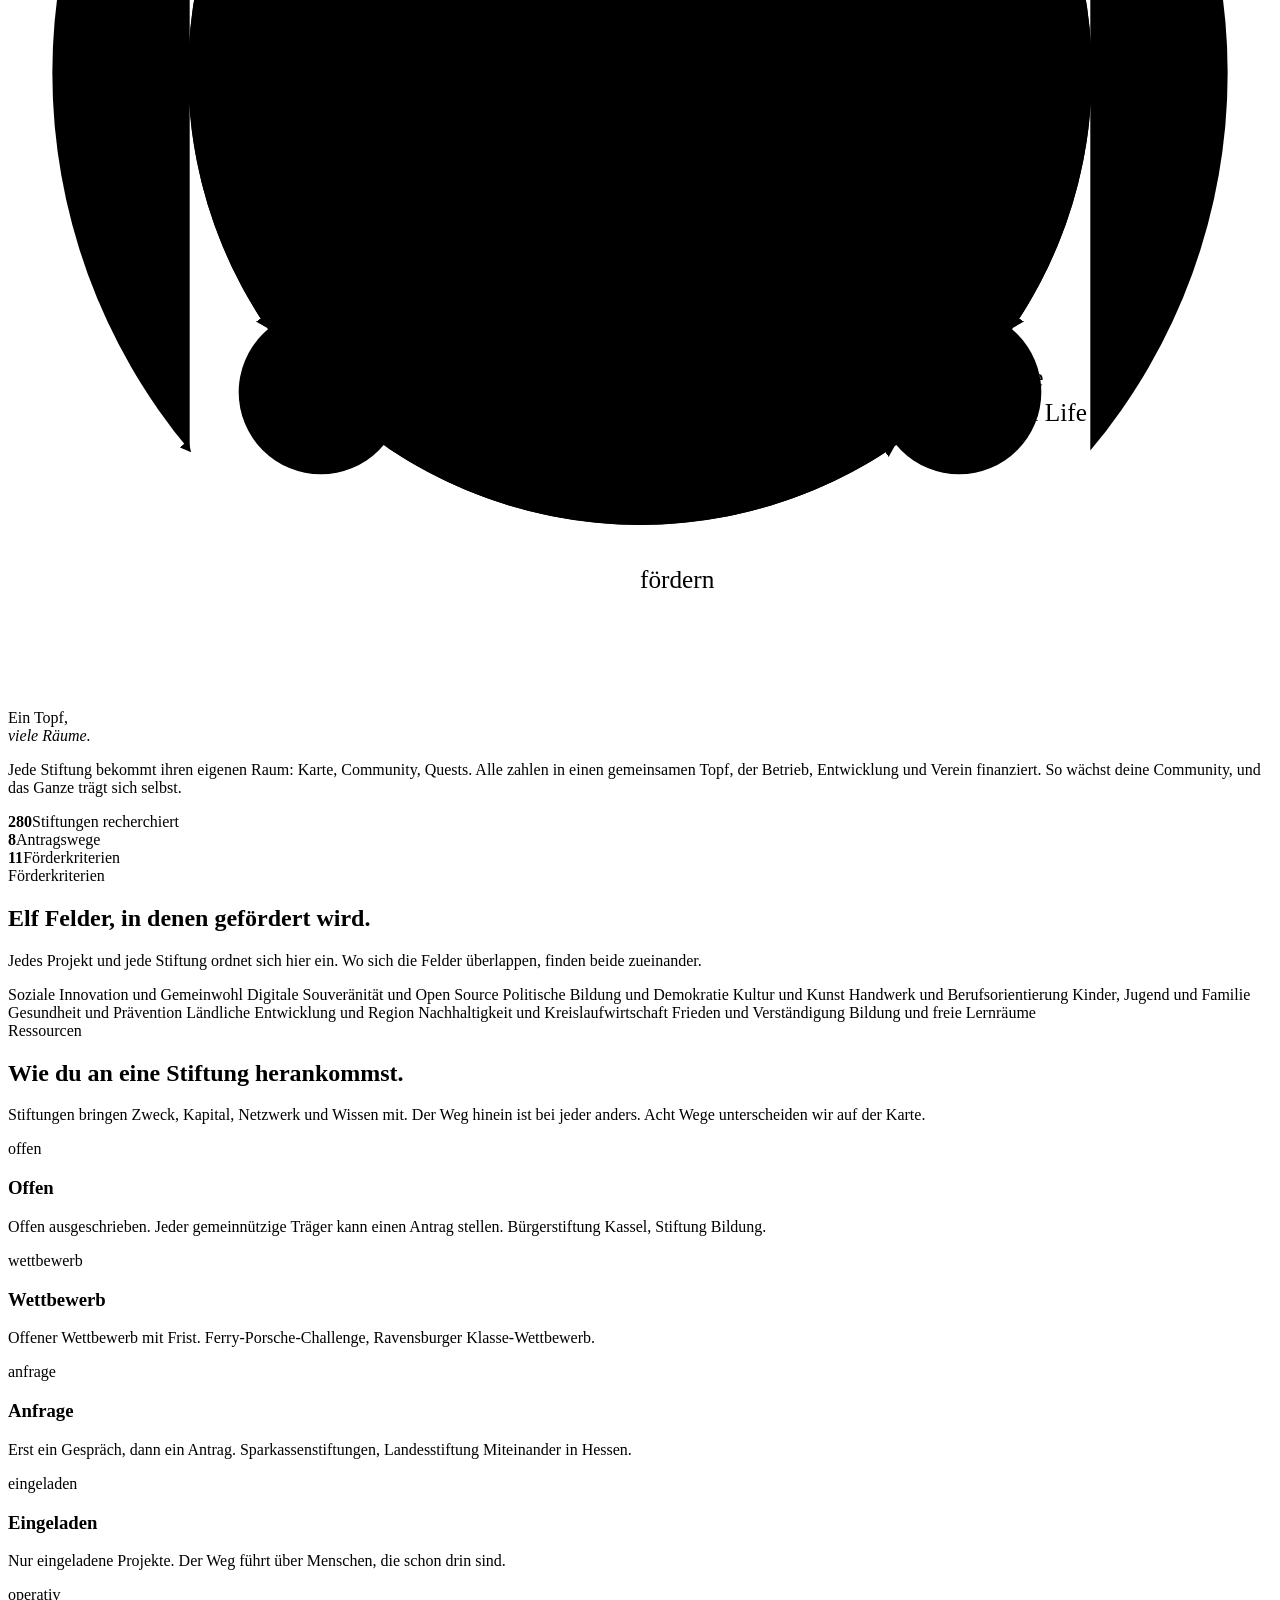
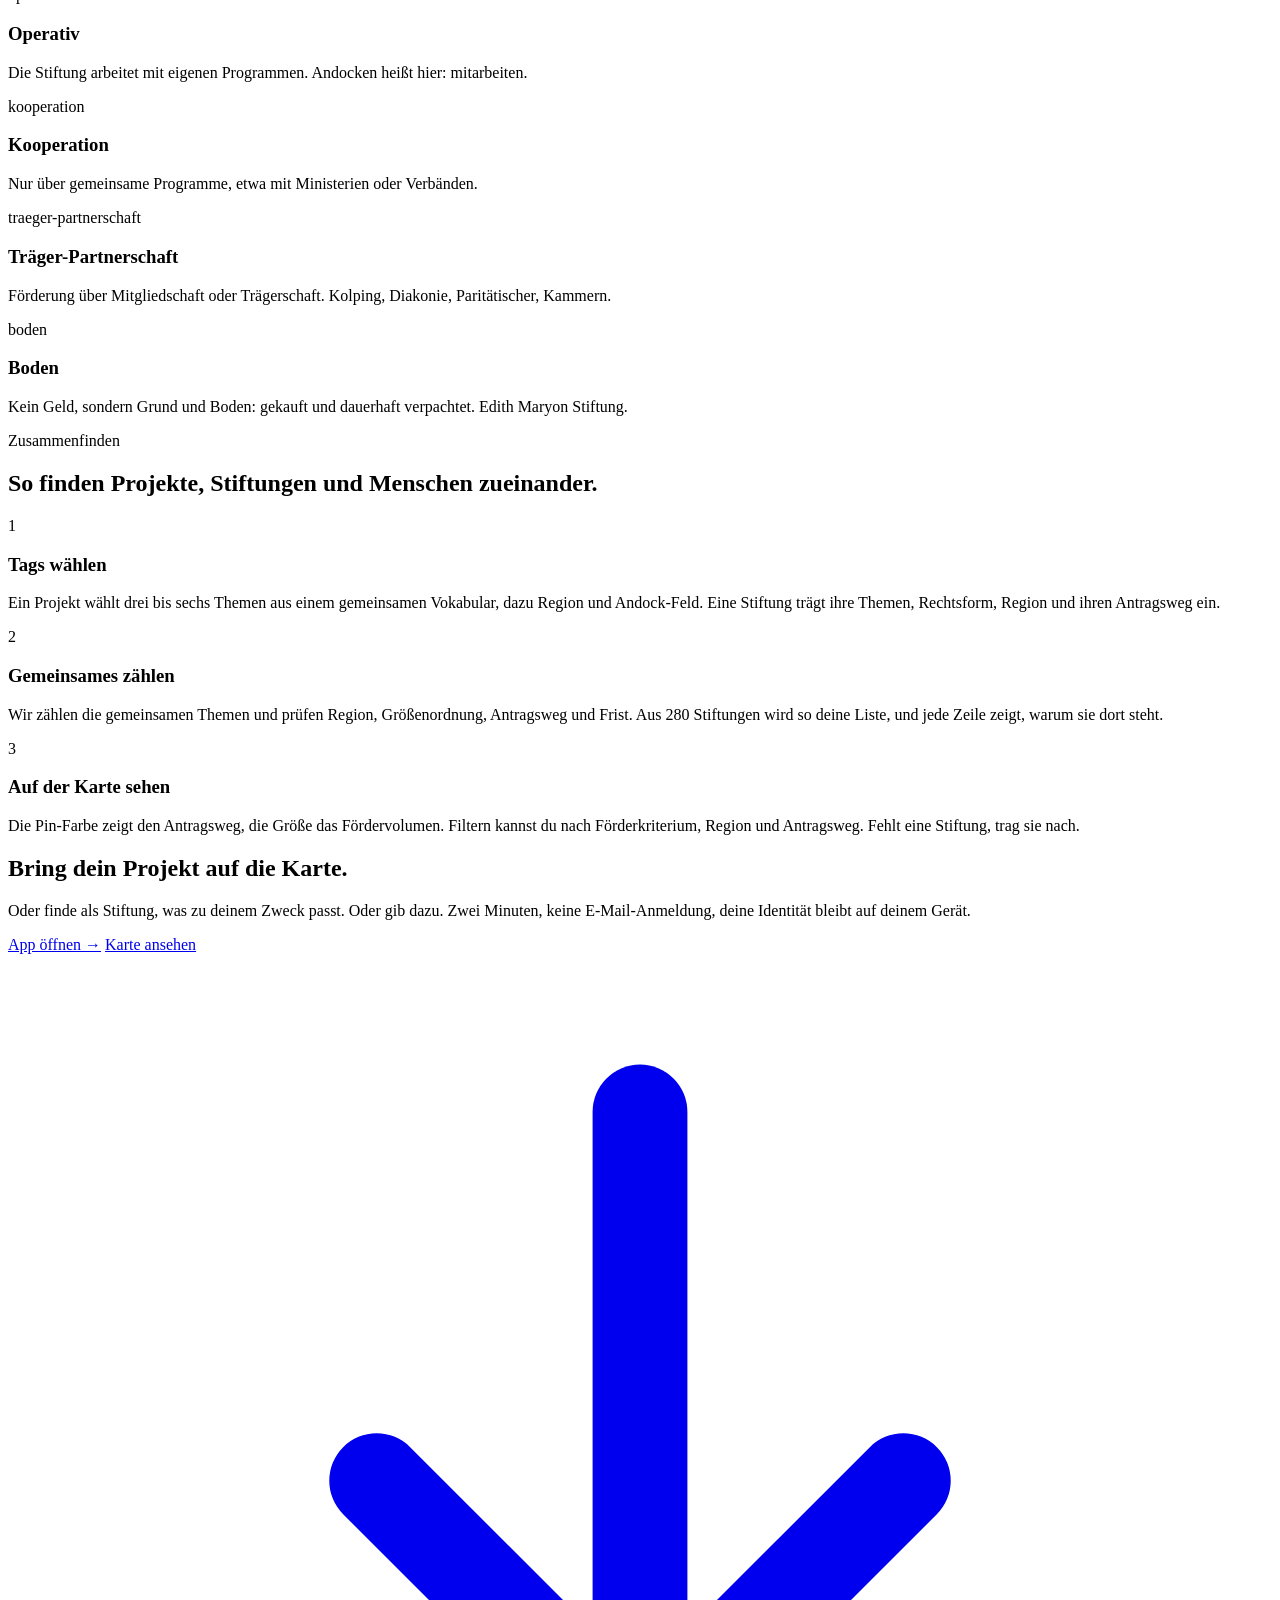
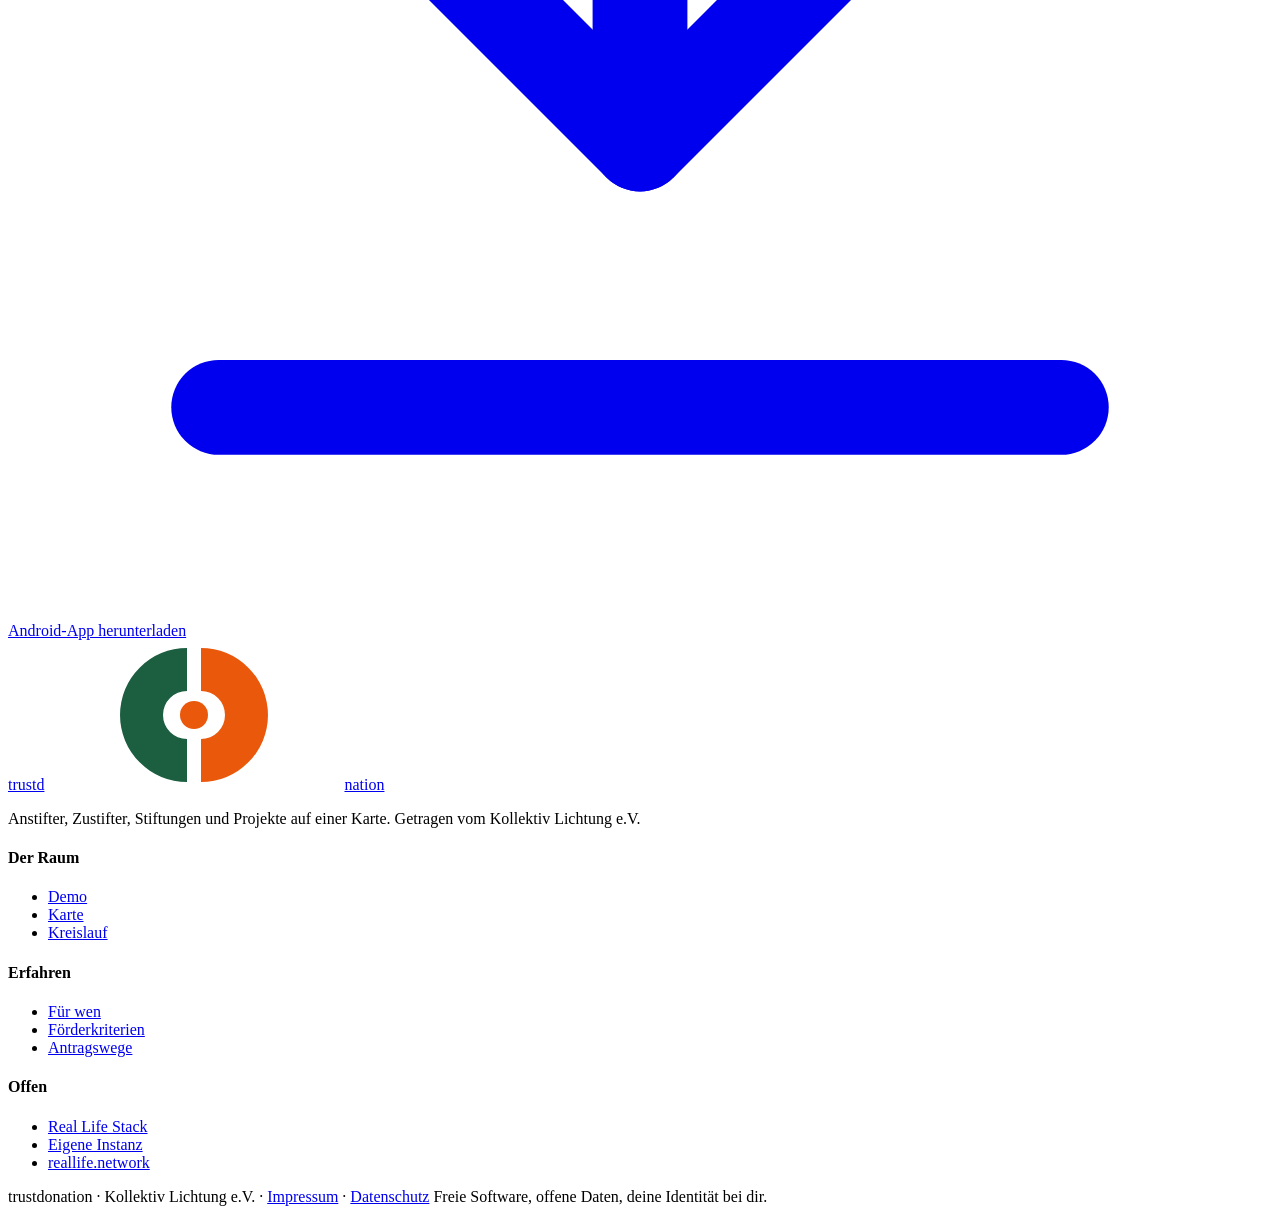
==== commit 1a4339e0: "Landing: Demo führt ausdrücklich in die Demo (?connector=local) Seit die App die letzte eigene Wahl " ====
--- a/landing/index.html
+++ b/landing/index.html
@@ -60,10 +60,10 @@
 <div class="nav">
   <div class="wrap nav-inner">
     <a class="brand" href="/" aria-label="trustdonation">trustd<svg class="signet" aria-hidden="true"><use href="#signet"></use></svg>nation</a>
-    <nav class="nav-links" aria-label="Hauptnavigation" data-t-aria="aria.navigation">
+    <nav class="nav-links" aria-label="Hauptnavigation">
       <div class="has-menu" data-open="false">
-        <button type="button" aria-expanded="false" aria-controls="menu-fuerwen"><span data-t="nav.fuerwen">Für wen</span> <svg class="caret"><use href="#i-caret"></use></svg></button>
-        <div class="menu wide" id="menu-fuerwen">
+        <button type="button" aria-expanded="false" aria-haspopup="true"><span data-t="nav.fuerwen">Für wen</span> <svg class="caret"><use href="#i-caret"></use></svg></button>
+        <div class="menu wide">
           <a href="#anstifter"><span class="ic"><svg><use href="#i-geben"></use></svg></span><div><b data-t="nav.anstifter">Anstifter</b><span data-t="nav.anstifter.s">Starte ein Projekt, bring deine Begabung ein, arbeite in einer Stiftung mit.</span></div></a>
           <a href="#zustifter"><span class="ic"><svg><use href="#i-menschen"></use></svg></span><div><b data-t="nav.zustifter">Zustifter</b><span data-t="nav.zustifter.s">Gib in eine Stiftung oder direkt an ein Projekt.</span></div></a>
           <a href="#stiftungen"><span class="ic"><svg><use href="#i-stiftung"></use></svg></span><div><b data-t="nav.stiftungen">Stiftungen</b><span data-t="nav.stiftungen.s">Finde Projekte in deinem Feld und bekomm deinen eigenen Raum.</span></div></a>
@@ -72,8 +72,8 @@
       </div>
       <a href="/kreislauf/" data-t="nav.kreislauf">Kreislauf</a>
       <div class="has-menu" data-open="false">
-        <button type="button" aria-expanded="false" aria-controls="menu-ressourcen"><span data-t="nav.ressourcen">Ressourcen</span> <svg class="caret"><use href="#i-caret"></use></svg></button>
-        <div class="menu wide" id="menu-ressourcen">
+        <button type="button" aria-expanded="false" aria-haspopup="true"><span data-t="nav.ressourcen">Ressourcen</span> <svg class="caret"><use href="#i-caret"></use></svg></button>
+        <div class="menu wide">
           <div>
             <div class="group" data-t="nav.raum">Der Raum</div>
             <a href="/app/network/map"><span class="ic"><svg><use href="#i-karte"></use></svg></span><div><b data-t="nav.karte">Karte</b><span data-t="nav.karte.s">Alle Stiftungen und Projekte auf einer Karte, direkt in der App.</span></div></a>
@@ -98,31 +98,31 @@
         <svg class="zu-hell" viewBox="0 0 24 24" fill="none" stroke="currentColor" stroke-width="1.8" stroke-linecap="round" stroke-linejoin="round" aria-hidden="true"><circle cx="12" cy="12" r="4"></circle><path d="M12 2v2M12 20v2M4.9 4.9l1.4 1.4M17.7 17.7l1.4 1.4M2 12h2M20 12h2M4.9 19.1l1.4-1.4M17.7 6.3l1.4-1.4"></path></svg>
       </button>
       <div class="has-menu lang" data-open="false">
-        <button type="button" aria-expanded="false" aria-controls="menu-sprache" data-t-aria="nav.sprache" aria-label="Sprache"><svg class="globe"><use href="#i-globe"></use></svg> <span id="lang-label">DE</span> <svg class="caret"><use href="#i-caret"></use></svg></button>
-        <div class="menu wide stilmenu" id="menu-sprache">
-          <div role="radiogroup" aria-labelledby="lang-title">
-            <div id="lang-title" class="group" data-t="nav.sprache">Sprache</div>
-            <button class="opt" type="button" role="radio" aria-checked="true" data-lang="de"><span class="ic code">DE</span><div><b>Deutsch</b></div><svg class="check"><use href="#i-check"></use></svg></button>
-            <button class="opt" type="button" role="radio" aria-checked="false" data-lang="en"><span class="ic code">EN</span><div><b>English</b></div><svg class="check"><use href="#i-check"></use></svg></button>
-            <button class="opt" type="button" role="radio" aria-checked="false" data-lang="es"><span class="ic code">ES</span><div><b>Español</b></div><svg class="check"><use href="#i-check"></use></svg></button>
+        <button type="button" aria-expanded="false" aria-haspopup="true" data-t-aria="nav.sprache" aria-label="Sprache"><svg class="globe"><use href="#i-globe"></use></svg> <span id="lang-label">DE</span> <svg class="caret"><use href="#i-caret"></use></svg></button>
+        <div class="menu wide stilmenu" role="menu">
+          <div>
+            <div class="group" data-t="nav.sprache">Sprache</div>
+            <button class="opt" type="button" role="menuitemradio" aria-checked="true" data-lang="de"><span class="ic code">DE</span><div><b>Deutsch</b></div><svg class="check"><use href="#i-check"></use></svg></button>
+            <button class="opt" type="button" role="menuitemradio" aria-checked="false" data-lang="en"><span class="ic code">EN</span><div><b>English</b></div><svg class="check"><use href="#i-check"></use></svg></button>
+            <button class="opt" type="button" role="menuitemradio" aria-checked="false" data-lang="es"><span class="ic code">ES</span><div><b>Español</b></div><svg class="check"><use href="#i-check"></use></svg></button>
           </div>
-          <div class="stile-spalte" role="radiogroup" aria-labelledby="style-title">
-            <div id="style-title" class="group" data-t="nav.stil">Sprachstil</div>
+          <div class="stile-spalte">
+            <div class="group" data-t="nav.stil">Sprachstil</div>
             <p class="stile-hinweis" data-t="nav.stil.hinweis">Sprachstile gibt es bisher auf Deutsch.</p>
-            <button class="opt" type="button" role="radio" aria-checked="true" data-stil="klar"><span class="ic"><svg><use href="#i-st-klar"></use></svg></span><div><b>Klartext</b><span>Modern, professionell, zugänglich. Die Grundfassung.</span></div><svg class="check"><use href="#i-check"></use></svg></button>
-            <button class="opt" type="button" role="radio" aria-checked="false" data-stil="kindgerecht"><span class="ic"><svg><use href="#i-st-kind"></use></svg></span><div><b>Kindgerecht</b><span>Warm, staunend, einfach. Sendung mit der Maus.</span></div><svg class="check"><use href="#i-check"></use></svg></button>
-            <button class="opt" type="button" role="radio" aria-checked="false" data-stil="tiefstapelei"><span class="ic"><svg><use href="#i-st-tief"></use></svg></span><div><b>Tiefstapelei</b><span>Zweifelnd, kleinlaut, liebenswert.</span></div><svg class="check"><use href="#i-check"></use></svg></button>
-            <button class="opt" type="button" role="radio" aria-checked="false" data-stil="herzens-sprache"><span class="ic"><svg><use href="#i-st-herz"></use></svg></span><div><b>Herzens-Sprache</b><span>Weich, atmend, einladend. Rumi, Rilke.</span></div><svg class="check"><use href="#i-check"></use></svg></button>
-            <button class="opt" type="button" role="radio" aria-checked="false" data-stil="schamanisch"><span class="ic"><svg><use href="#i-st-feuer"></use></svg></span><div><b>Schamanisch</b><span>Zeremoniell, zyklisch, am Feuer gesprochen.</span></div><svg class="check"><use href="#i-check"></use></svg></button>
-            <button class="opt" type="button" role="radio" aria-checked="false" data-stil="soziologen-sprech"><span class="ic"><svg><use href="#i-st-buch"></use></svg></span><div><b>Soziologen-Sprech</b><span>Theoriegesättigt, hypotaktisch. Habermas, Luhmann.</span></div><svg class="check"><use href="#i-check"></use></svg></button>
-            <button class="opt" type="button" role="radio" aria-checked="false" data-stil="groessenwahn"><span class="ic"><svg><use href="#i-st-rakete"></use></svg></span><div><b>Größenwahn</b><span>Welterobernd, pathetisch. Musk, Napoleon.</span></div><svg class="check"><use href="#i-check"></use></svg></button>
-            <button class="opt" type="button" role="radio" aria-checked="false" data-stil="kraftvolle-sprache"><span class="ic"><svg><use href="#i-st-feder"></use></svg></span><div><b>Kraftvolle Sprache</b><span>Klar, pathosfähig, tragend. Schiller, Goethe.</span></div><svg class="check"><use href="#i-check"></use></svg></button>
-            <button class="opt" type="button" role="radio" aria-checked="false" data-stil="marktschreier"><span class="ic"><svg><use href="#i-st-mega"></use></svg></span><div><b>Marktschreier</b><span>Laut, theatralisch, herzlich. Fischmarkt.</span></div><svg class="check"><use href="#i-check"></use></svg></button>
+            <button class="opt" type="button" role="menuitemradio" aria-checked="true" data-stil="klar"><span class="ic"><svg><use href="#i-st-klar"></use></svg></span><div><b>Klartext</b><span>Modern, professionell, zugänglich. Die Grundfassung.</span></div><svg class="check"><use href="#i-check"></use></svg></button>
+            <button class="opt" type="button" role="menuitemradio" aria-checked="false" data-stil="kindgerecht"><span class="ic"><svg><use href="#i-st-kind"></use></svg></span><div><b>Kindgerecht</b><span>Warm, staunend, einfach. Sendung mit der Maus.</span></div><svg class="check"><use href="#i-check"></use></svg></button>
+            <button class="opt" type="button" role="menuitemradio" aria-checked="false" data-stil="tiefstapelei"><span class="ic"><svg><use href="#i-st-tief"></use></svg></span><div><b>Tiefstapelei</b><span>Zweifelnd, kleinlaut, liebenswert.</span></div><svg class="check"><use href="#i-check"></use></svg></button>
+            <button class="opt" type="button" role="menuitemradio" aria-checked="false" data-stil="herzens-sprache"><span class="ic"><svg><use href="#i-st-herz"></use></svg></span><div><b>Herzens-Sprache</b><span>Weich, atmend, einladend. Rumi, Rilke.</span></div><svg class="check"><use href="#i-check"></use></svg></button>
+            <button class="opt" type="button" role="menuitemradio" aria-checked="false" data-stil="schamanisch"><span class="ic"><svg><use href="#i-st-feuer"></use></svg></span><div><b>Schamanisch</b><span>Zeremoniell, zyklisch, am Feuer gesprochen.</span></div><svg class="check"><use href="#i-check"></use></svg></button>
+            <button class="opt" type="button" role="menuitemradio" aria-checked="false" data-stil="soziologen-sprech"><span class="ic"><svg><use href="#i-st-buch"></use></svg></span><div><b>Soziologen-Sprech</b><span>Theoriegesättigt, hypotaktisch. Habermas, Luhmann.</span></div><svg class="check"><use href="#i-check"></use></svg></button>
+            <button class="opt" type="button" role="menuitemradio" aria-checked="false" data-stil="groessenwahn"><span class="ic"><svg><use href="#i-st-rakete"></use></svg></span><div><b>Größenwahn</b><span>Welterobernd, pathetisch. Musk, Napoleon.</span></div><svg class="check"><use href="#i-check"></use></svg></button>
+            <button class="opt" type="button" role="menuitemradio" aria-checked="false" data-stil="kraftvolle-sprache"><span class="ic"><svg><use href="#i-st-feder"></use></svg></span><div><b>Kraftvolle Sprache</b><span>Klar, pathosfähig, tragend. Schiller, Goethe.</span></div><svg class="check"><use href="#i-check"></use></svg></button>
+            <button class="opt" type="button" role="menuitemradio" aria-checked="false" data-stil="marktschreier"><span class="ic"><svg><use href="#i-st-mega"></use></svg></span><div><b>Marktschreier</b><span>Laut, theatralisch, herzlich. Fischmarkt.</span></div><svg class="check"><use href="#i-check"></use></svg></button>
           </div>
         </div>
       </div>
       <a class="pill ghost" href="/app/?connector=wot" data-t="nav.anmelden">Login</a>
-      <a class="pill" href="/app/" data-t="nav.app">Demo</a>
+      <a class="pill" href="/app/?connector=local" data-t="nav.app">Demo</a>
       <button class="burger" type="button" onclick="menueUmschalten()" data-t-aria="aria.menue" aria-label="Menü öffnen oder schließen" aria-expanded="false">
         <svg class="auf" viewBox="0 0 24 24" fill="none" stroke="currentColor" stroke-width="2" stroke-linecap="round" aria-hidden="true"><path d="M4 7h16M4 12h16M4 17h16"></path></svg>
         <svg class="zu" viewBox="0 0 24 24" fill="none" stroke="currentColor" stroke-width="2" stroke-linecap="round" aria-hidden="true"><path d="M6 6l12 12M18 6 6 18"></path></svg>
@@ -141,25 +141,25 @@
     <a href="#rubriken" onclick="menueSchliessen()"><span class="ic"><svg><use href="#i-rubrik"></use></svg></span><span data-t="nav.rubriken">Förderkriterien</span></a>
     <a href="#antragswege" onclick="menueSchliessen()"><span class="ic"><svg><use href="#i-weg"></use></svg></span><span data-t="nav.antragswege">Antragswege</span></a>
     <a href="#mitmachen" onclick="menueSchliessen()"><span class="ic"><svg><use href="#i-hand"></use></svg></span><span data-t="nav.mitmachen">Mitmachen</span></a>
-    <div class="group" id="mob-lang-title" data-t="nav.sprache">Sprache</div>
-    <div class="langs" role="radiogroup" aria-labelledby="mob-lang-title">
-      <button type="button" role="radio" aria-checked="true" data-lang="de">Deutsch</button>
-      <button type="button" role="radio" aria-checked="false" data-lang="en">English</button>
-      <button type="button" role="radio" aria-checked="false" data-lang="es">Español</button>
-    </div>
-    <div class="group stile-gruppe" id="mob-style-title" data-t="nav.stil">Sprachstil</div>
-    <div class="stile" role="radiogroup" aria-labelledby="mob-style-title">
-      <button type="button" role="radio" aria-checked="true" data-stil="klar">Klartext</button>
-      <button type="button" role="radio" aria-checked="false" data-stil="kindgerecht">Kindgerecht</button>
-      <button type="button" role="radio" aria-checked="false" data-stil="tiefstapelei">Tiefstapelei</button>
-      <button type="button" role="radio" aria-checked="false" data-stil="herzens-sprache">Herzens-Sprache</button>
-      <button type="button" role="radio" aria-checked="false" data-stil="schamanisch">Schamanisch</button>
-      <button type="button" role="radio" aria-checked="false" data-stil="soziologen-sprech">Soziologen-Sprech</button>
-      <button type="button" role="radio" aria-checked="false" data-stil="groessenwahn">Größenwahn</button>
-      <button type="button" role="radio" aria-checked="false" data-stil="kraftvolle-sprache">Kraftvolle Sprache</button>
-      <button type="button" role="radio" aria-checked="false" data-stil="marktschreier">Marktschreier</button>
-    </div>
-    <a class="pill" href="/app/" data-t="nav.app">Demo</a>
+    <div class="group" data-t="nav.sprache">Sprache</div>
+    <div class="langs">
+      <button type="button" role="menuitemradio" aria-checked="true" data-lang="de">Deutsch</button>
+      <button type="button" role="menuitemradio" aria-checked="false" data-lang="en">English</button>
+      <button type="button" role="menuitemradio" aria-checked="false" data-lang="es">Español</button>
+    </div>
+    <div class="group stile-gruppe" data-t="nav.stil">Sprachstil</div>
+    <div class="stile">
+      <button type="button" role="menuitemradio" aria-checked="true" data-stil="klar">Klartext</button>
+      <button type="button" role="menuitemradio" aria-checked="false" data-stil="kindgerecht">Kindgerecht</button>
+      <button type="button" role="menuitemradio" aria-checked="false" data-stil="tiefstapelei">Tiefstapelei</button>
+      <button type="button" role="menuitemradio" aria-checked="false" data-stil="herzens-sprache">Herzens-Sprache</button>
+      <button type="button" role="menuitemradio" aria-checked="false" data-stil="schamanisch">Schamanisch</button>
+      <button type="button" role="menuitemradio" aria-checked="false" data-stil="soziologen-sprech">Soziologen-Sprech</button>
+      <button type="button" role="menuitemradio" aria-checked="false" data-stil="groessenwahn">Größenwahn</button>
+      <button type="button" role="menuitemradio" aria-checked="false" data-stil="kraftvolle-sprache">Kraftvolle Sprache</button>
+      <button type="button" role="menuitemradio" aria-checked="false" data-stil="marktschreier">Marktschreier</button>
+    </div>
+    <a class="pill" href="/app/?connector=local" data-t="nav.app">Demo</a>
   </div>
 </div>
 
@@ -174,8 +174,8 @@
   <p class="hero-note" data-t="hero.note">Getragen vom Kollektiv Lichtung e.V. Deine Identität liegt auf deinem Gerät, nicht bei uns.</p>
 
   <div class="frame">
-    <div class="frame-bar"><span aria-hidden="true"><i></i><i></i><i></i></span><span class="url" data-t="frame.url">trustdonation.org/app · Karte</span><a href="/app/network/map" data-t="frame.open">Karte in der App öffnen →</a></div>
-    <a class="frame-map" href="/app/network/map" aria-label="Karte in der App öffnen" data-t-aria="aria.karte">
+    <div class="frame-bar"><i></i><i></i><i></i><span class="url">wir.ooo/app · Karte</span><a href="/app/network/map" data-t="frame.open">Karte in der App öffnen →</a></div>
+    <a class="frame-map" href="/app/network/map" aria-label="Karte in der App öffnen">
       <svg viewBox="0 0 1040 560" preserveAspectRatio="xMidYMid slice" aria-hidden="true">
         <defs>
           <pattern id="grid" width="40" height="40" patternUnits="userSpaceOnUse"><path d="M40 0H0v40" fill="none" stroke="currentColor" stroke-opacity=".08"/></pattern>
@@ -279,7 +279,7 @@
       </div>
       <a class="link-arrow" href="/kreislauf/" data-t="k.link">So läuft es im Ganzen →</a>
     </div>
-    <svg class="diagram" viewBox="0 0 800 800" role="img" aria-label="Das Geflecht: vier Rollen um das Vertrauen" data-t-aria="aria.diagramm">
+    <svg class="diagram" viewBox="0 0 800 800" role="img" aria-label="Das Geflecht: vier Rollen um das Vertrauen">
       <defs>
         <marker id="pf" viewBox="0 0 10 10" refX="8" refY="5" markerWidth="7" markerHeight="7" orient="auto-start-reverse"><path class="head" d="M0 0 L10 5 L0 10z"></path></marker>
         <marker id="pg" viewBox="0 0 10 10" refX="8" refY="5" markerWidth="7" markerHeight="7" orient="auto-start-reverse"><path class="head gruen" d="M0 0 L10 5 L0 10z"></path></marker>
@@ -409,7 +409,7 @@
       <div>
         <h4 data-t="ft.raum">Der Raum</h4>
         <ul>
-          <li><a href="/app/" data-t="nav.app">Demo</a></li>
+          <li><a href="/app/?connector=local" data-t="nav.app">Demo</a></li>
           <li><a href="/app/network/map" data-t="nav.karte">Karte</a></li>
           <li><a href="/kreislauf/" data-t="nav.kreislauf">Kreislauf</a></li>
         </ul>
